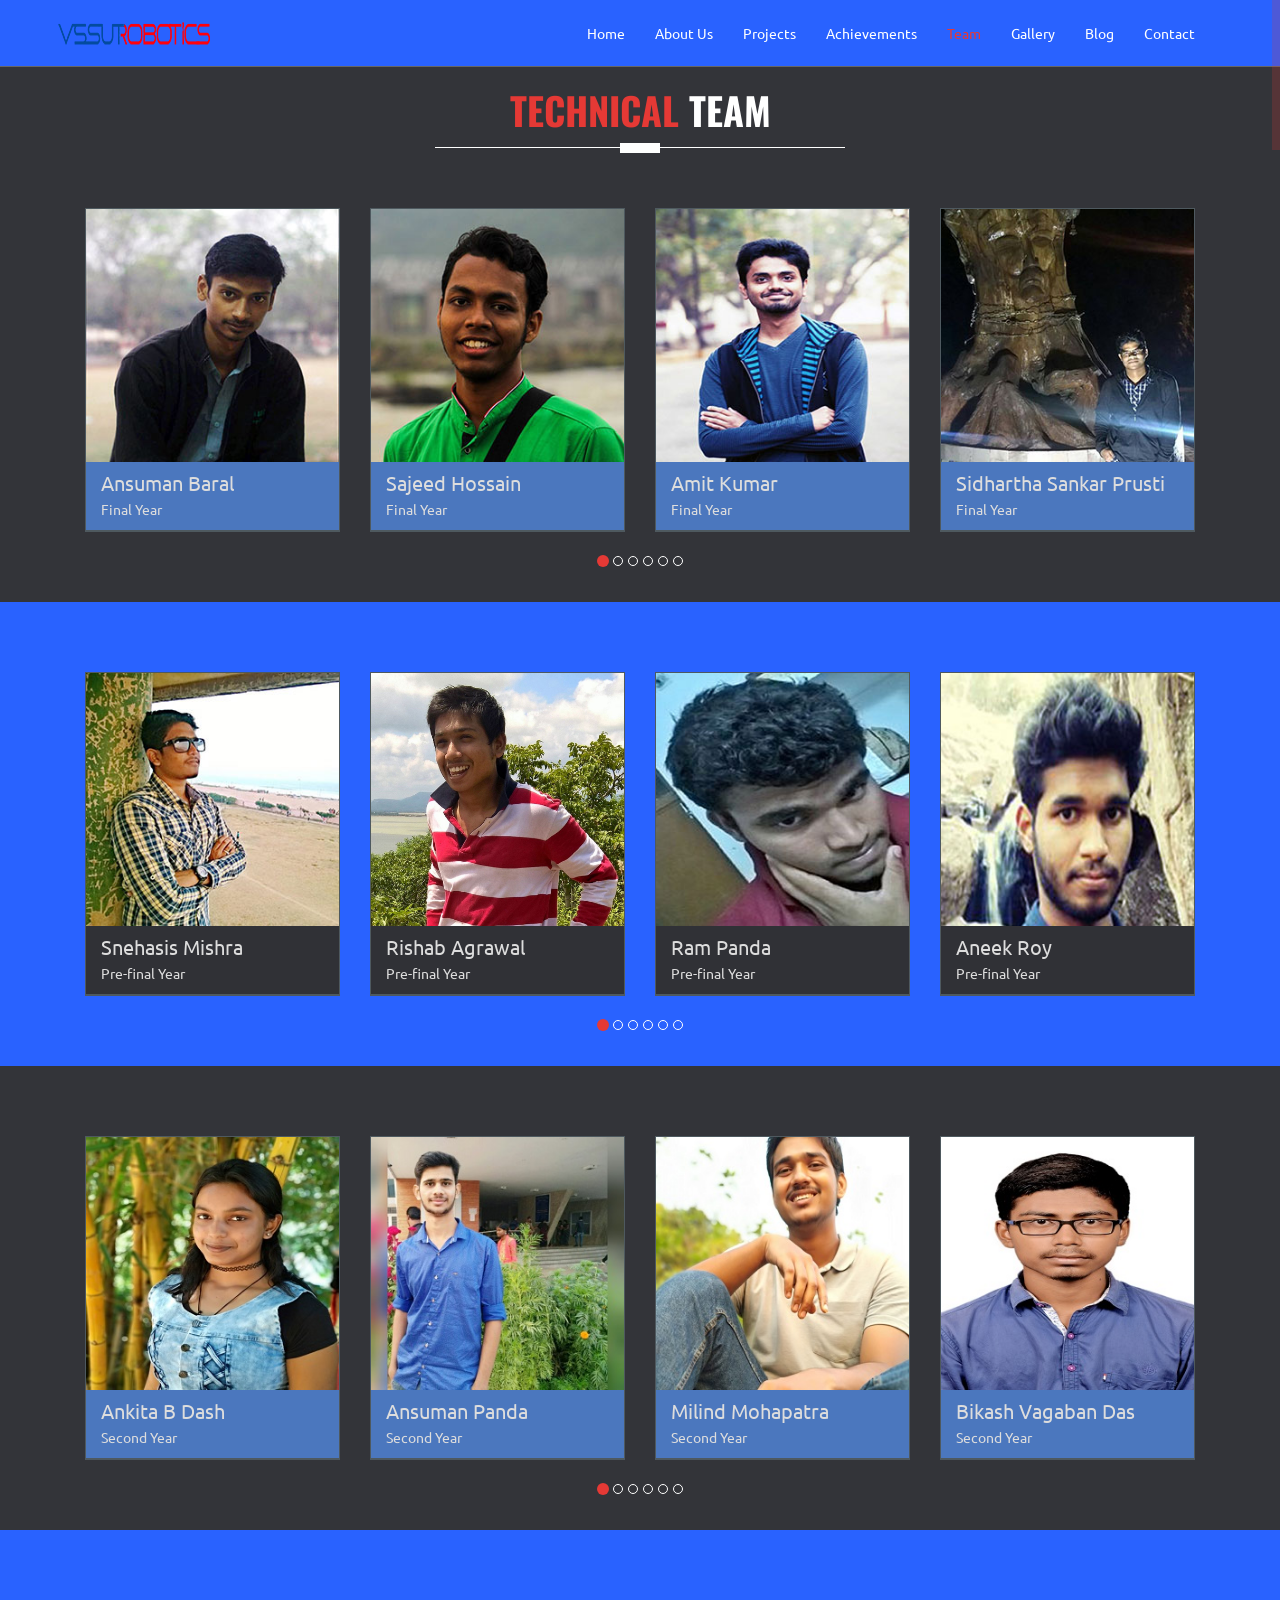
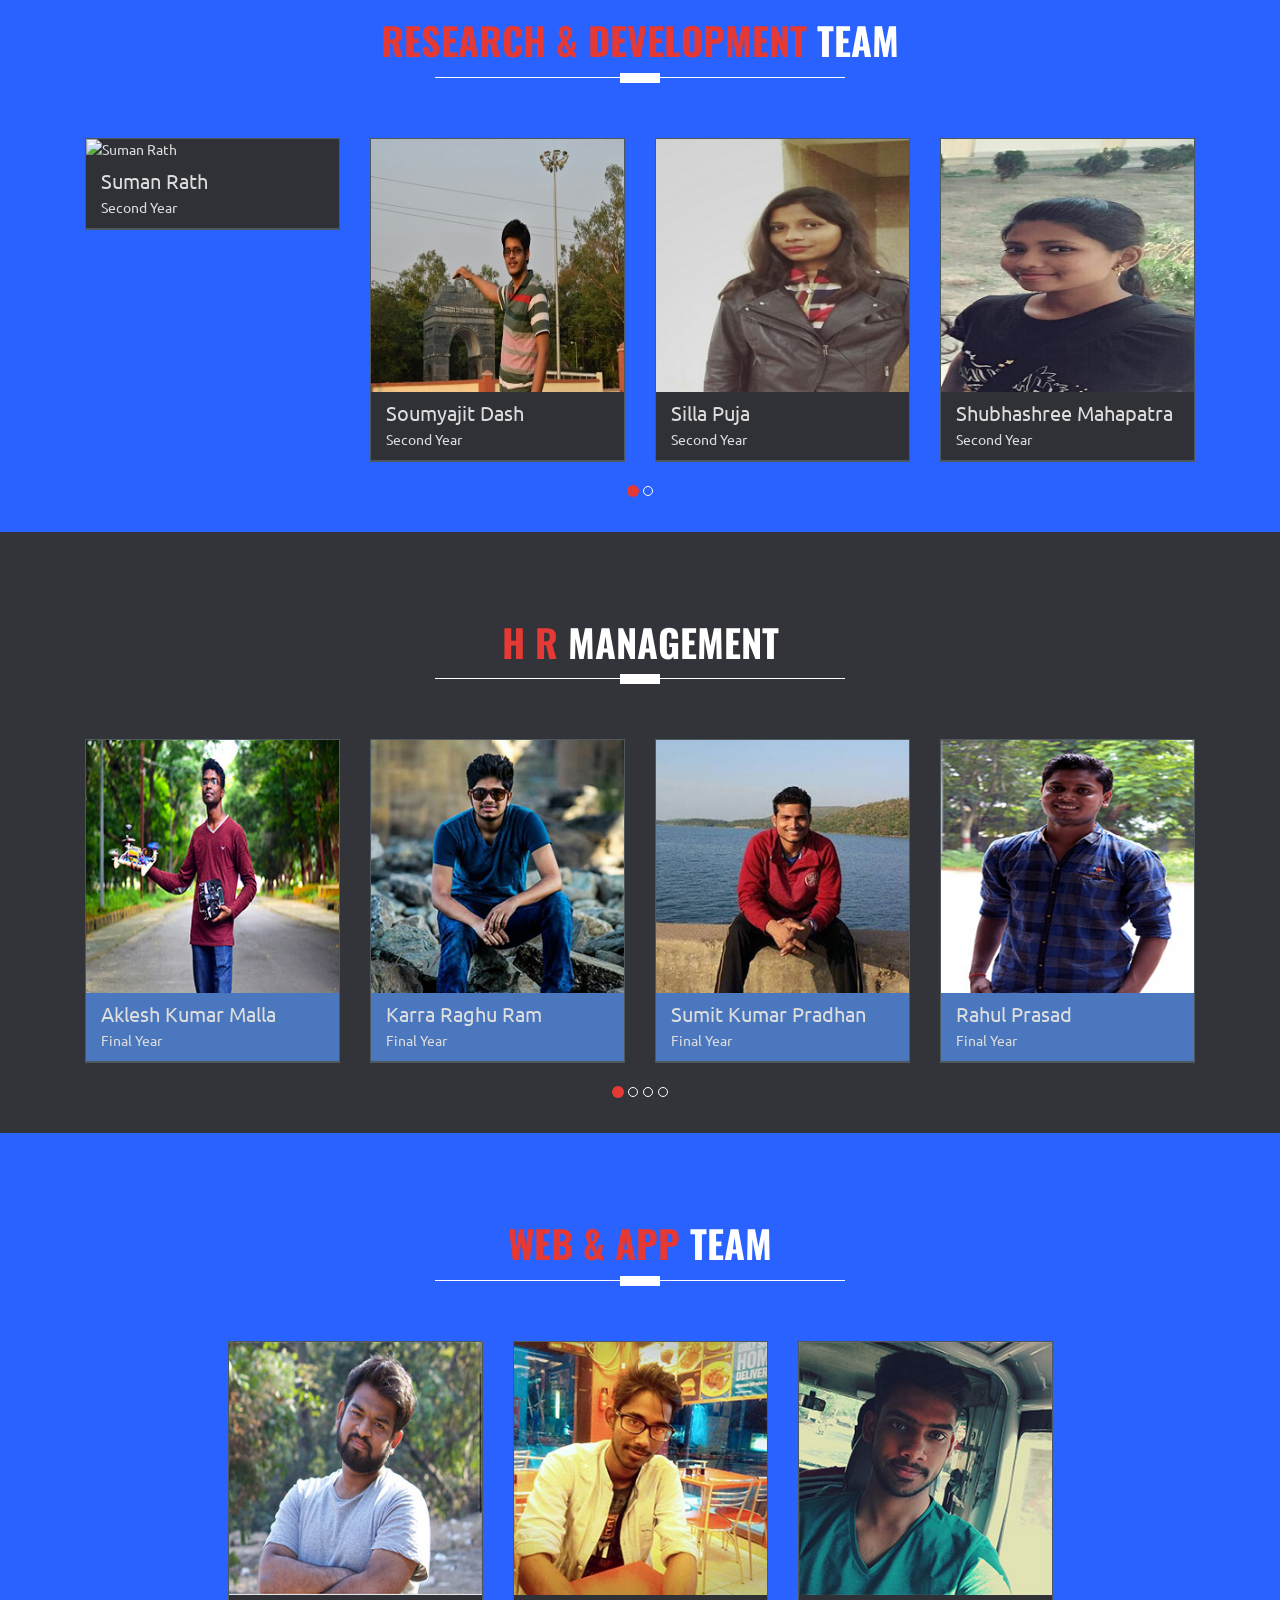
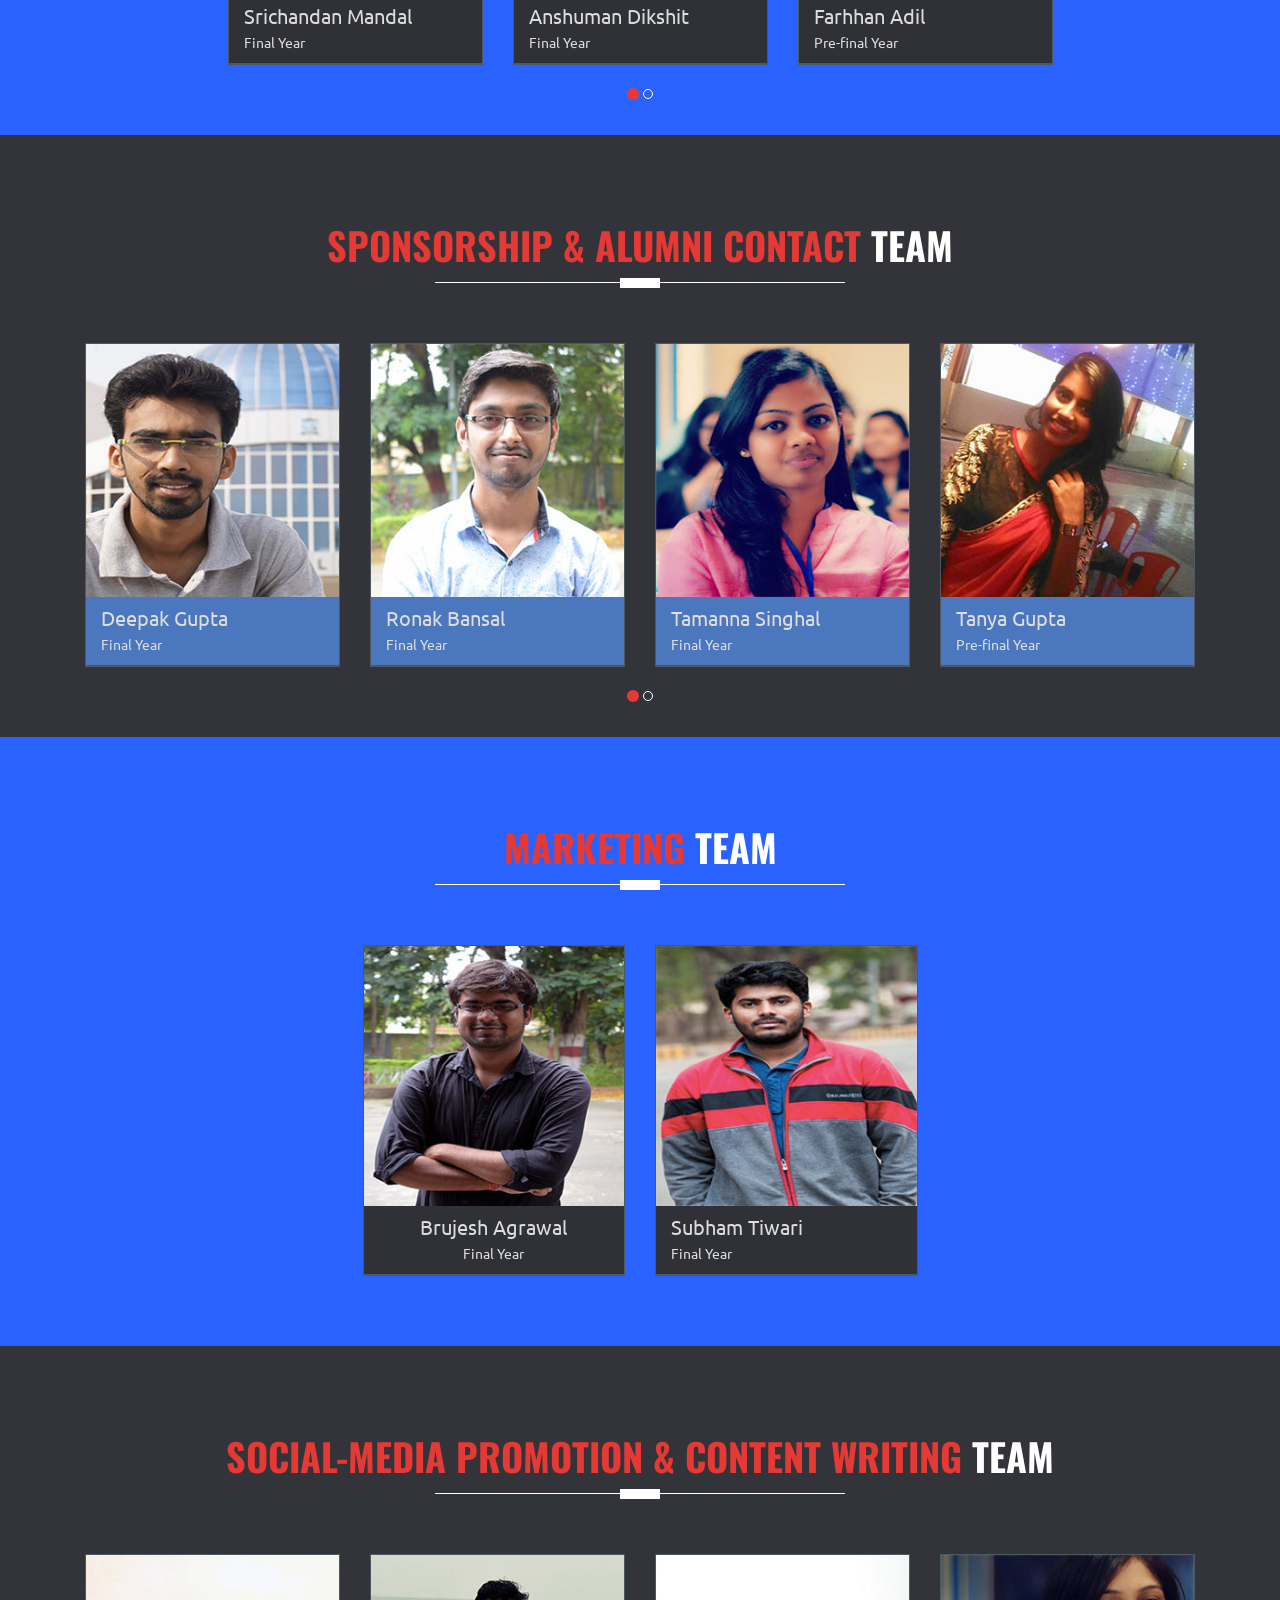
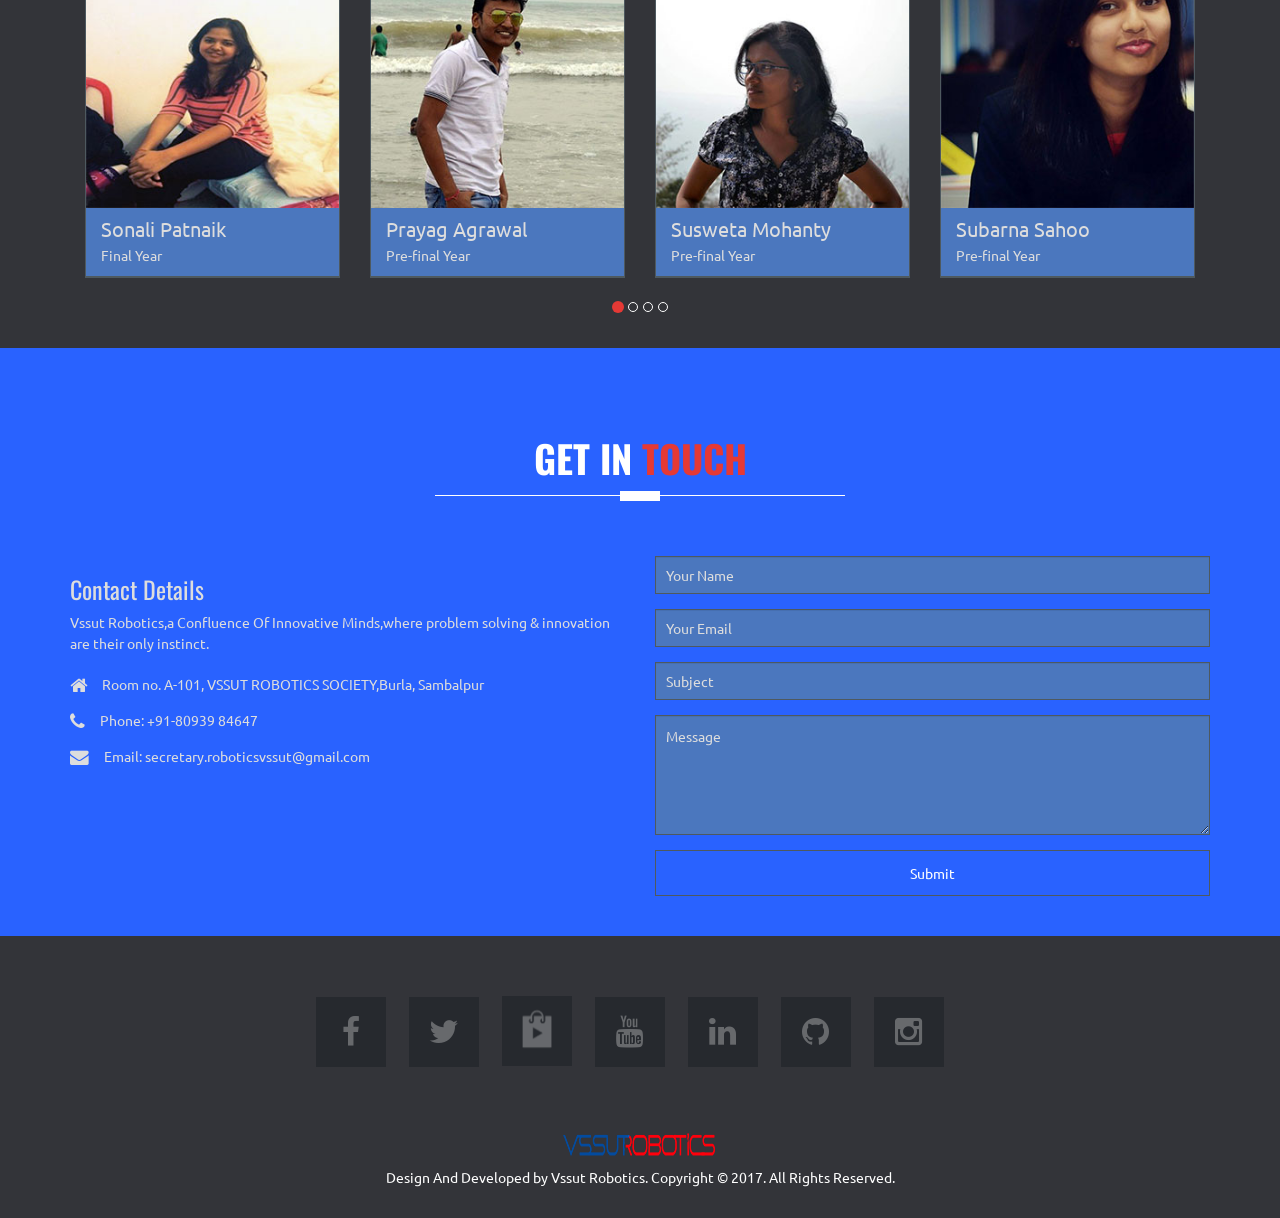
==== team.html @ d876b402 "Button Fixed, Projects->Visit Website" ====
<!DOCTYPE html>
<!--[if lt IE 7]>      <html class="no-js lt-ie9 lt-ie8 lt-ie7"> <![endif]-->
<!--[if IE 7]>         <html class="no-js lt-ie9 lt-ie8"> <![endif]-->
<!--[if IE 8]>         <html class="no-js lt-ie9"> <![endif]-->
<!--[if gt IE 8]><!--> <html class="no-js"> <!--<![endif]-->
    <head>
		<meta http-equiv="Content-Type" content="text/html; charset=UTF-8">
        <meta name="description" content="Vssut Robotics Website ">
        
        <meta name="author" content="Vssut Robotics">
		
        <title>Vssut Robotics | Where Imagination Meets Imagination</title>
		
		<!-- Mobile Specific Meta
		================================================== -->
        <meta name="viewport" content="width=device-width, initial-scale=1">
		
		<!-- Favicon -->
		<link rel="shortcut icon" type="image/x-icon" href="img/head1.png" />
		
		<!-- CSS
		================================================== -->
		<!-- Fontawesome Icon font -->
        <link rel="stylesheet" href="css/font-awesome.min.css">
		<!-- bootstrap.min css -->
        <link rel="stylesheet" href="css/bootstrap.min.css">
		<!-- Animate.css -->
        <link rel="stylesheet" href="css/animate.css">
		<!-- Owl Carousel -->
        <link rel="stylesheet" href="css/owl.carousel.css">
		<!-- Grid Component css -->
        <link rel="stylesheet" href="css/component.css">
		<!-- Slit Slider css -->
        <link rel="stylesheet" href="css/slit-slider.css">
		<!-- Main Stylesheet -->
        <link rel="stylesheet" href="css/main.css">
		<!-- Media Queries -->
        <link rel="stylesheet" href="css/media-queries.css">
         	<link href="css/flipping_gallery.css" rel="stylesheet" type="text/css">

		<!--
		Google Font
		=========================== -->                    
		
		<!-- Oswald / Title Font -->
		<link href='http://fonts.googleapis.com/css?family=Oswald:400,300' rel='stylesheet' type='text/css'>
		<!-- Ubuntu / Body Font -->
		<link href='http://fonts.googleapis.com/css?family=Ubuntu:400,300' rel='stylesheet' type='text/css'>
			<link href="https://icons8.com">	
		
		<!-- Modernizer Script for old Browsers -->		
        <script src="js/modernizr-2.6.2.min.js"></script>
        
	<script type="text/javascript" src="http://code.jquery.com/jquery-1.9.1.js"></script>
  <script type="text/javascript" src="js/jquery.flipping_gallery.js"></script>
  <script type="text/javascript" src="js/jquery.flipping_gallery.min.js"></script>



		<script>
		  (function(i,s,o,g,r,a,m){i['GoogleAnalyticsObject']=r;i[r]=i[r]||function(){
		  (i[r].q=i[r].q||[]).push(arguments)},i[r].l=1*new Date();a=s.createElement(o),
		  m=s.getElementsByTagName(o)[0];a.async=1;a.src=g;m.parentNode.insertBefore(a,m)
		  })(window,document,'script','//www.google-analytics.com/analytics.js','ga');
		
		  ga('create', 'UA-54152927-1', 'auto');
		  ga('send', 'pageview');
		
		</script>

		 <!-- Fixed Navigation
        ==================================== -->
        <header class="navbar navbar-inverse navbar-fixed-top" role="navigation">
            <div class="container">
                <div class="navbar-header">
                    <button type="button" class="navbar-toggle" data-toggle="collapse" data-target=".navbar-collapse">
                        <span class="sr-only">Toggle navigation</span>
                        <span class="icon-bar"></span>
                        <span class="icon-bar"></span>
                        <span class="icon-bar"></span>
                    </button>
                    <a class="navbar-brand" href="index.html">
						<h1 id="logo">
							<img src="img/robotics2.png" alt="Vssut Robotics" />
						</h1>
					</a>
                </div>

                <nav class="collapse navbar-collapse navbar-right" >
                    <ul id="nav" class="nav navbar-nav">
                        <li><a href="index.html">Home</a></li>
                        <li><a href="index.html#about">About Us</a></li>
                          <li><a href="index.html#showcase">Projects</a></li>
                            <li><a href="index.html#pricing">Achievements</a></li>
                        <li><a href="index.html#our-team">Team</a></li>
                       <li><a href="index.html#services">Gallery</a></li>
                        <li><a href="index.html#blog">Blog</a></li>
                        <li><a href="index.html#contact-us">Contact</a></li>
                    </ul>

                </nav><!-- /.navbar-collapse -->
            </div>
        </header>
        <!--
        End Fixed Navigation
        ==================================== -->

	
<!---:::::::::::::::::::::::::::::::::::::::::::::::::::::::::::::::::::::::::::::::::::::::::::::::::::::::::-->
			<section id="our-team" class="bg-one">
			<div class="container">
		<div class="row">
				
					<!-- section title -->
					<div class="title text-center wow fadeInUp" data-wow-duration="500ms">
						<h2><span class="color">Technical</span>  Team</h2>
						<div class="border"></div>
					</div>
					<!-- /section title -->
<div class="container">
  	<div id="myCarousel" class="carousel slide" data-ride="carousel">
    <!-- Indicators -->
    <ol class="carousel-indicators">
      <li data-target="#myCarousel" data-slide-to="0" class="active"></li>
      <li data-target="#myCarousel" data-slide-to="1"></li>
      <li data-target="#myCarousel" data-slide-to="2"></li>
      <li data-target="#myCarousel" data-slide-to="3"></li>
      <li data-target="#myCarousel" data-slide-to="4"></li>
       <li data-target="#myCarousel" data-slide-to="5"></li>
    </ol>
  

    <!-- Wrapper for slides -->
   		<div class="carousel-inner">

        		<div class="item active">
					<!-- team member -->
					<div class="col-md-3 col-sm-6 wow fadeInDown" data-wow-duration="500ms">
                       <article class="team-mate"  style="background-color: #4B77BE">
							<div class="member-photo">
								<!-- member photo -->
								<img class="img-responsive" src="img/team/t1.jpg" alt="Ansuman Baral">
								<!-- /member photo -->
								
								<!-- member social profile -->
								<div class="mask">
									<ul class="clearfix">
										<li><a href="https://www.facebook.com/ansuman.baral.12"><i class="fa fa-facebook"></i></a></li>
										<!--<li><a href="#"><i class="fa fa-twitter"></i></a></li>-->
										<li><a href="https://www.linkedin.com/in/ansuman-baral-38067b148/"><i class="fa fa-linkedin"></i></a></li>
										<!--<li><a href="#"><i class="fa fa-dribbble"></i></a></li>-->
									</ul>
								</div>
								<!-- /member social profile -->
							</div>
							
							<!-- member name & designation -->
							<div class="member-title">
								<h3>Ansuman Baral</h3>
								<span>Final Year</span>
							</div>
							<!-- /member name & designation -->
							
							<!-- about member -->
                          <!-- <div class="member-info">
                               <p>Lorem ipsum dolor sit amet consectetur adipisicing elit. Aspernatur necessitatibus ullam, culpa odio.</p>
                           </div>-->
						   <!-- /about member -->
						   
                       </article>
                    </div>
					<!-- end team member -->
					
					<!-- team member -->
					<div class="col-md-3 col-sm-6 wow fadeInDown" data-wow-duration="500ms" data-wow-delay="200ms">
                       <article class="team-mate"  style="background-color: #4B77BE">
							<div class="member-photo">
								<!-- member photo -->
								<img class="img-responsive" src="img/team/t2.jpg" alt="Sajeed Hossain">
								<!-- /member photo -->
								
								<!-- member social profile -->
								<div class="mask">
									<ul class="clearfix">
										<li><a href="https://www.facebook.com/sajeed.hossain.7"><i class="fa fa-facebook"></i></a></li>
										<!--<li><a href="#"><i class="fa fa-twitter"></i></a></li>-->
										<li><a href="https://www.linkedin.com/in/hossain78692/"><i class="fa fa-linkedin"></i></a></li>
										<!--<li><a href="#"><i class="fa fa-dribbble"></i></a></li>-->
									</ul>
								</div>
								<!-- /member social profile -->
							</div>
							
							<!-- member name & designation -->
							<div class="member-title">
								<h3>Sajeed Hossain</h3>
								<span>Final Year</span>
							</div>
							<!-- /member name & designation -->
							
							<!-- about member -->
                         <!--  <div class="member-info">
                               <p>Lorem ipsum dolor sit amet consectetur adipisicing elit. Aspernatur necessitatibus ullam, culpa odio.</p>
                           </div>-->
						   <!-- /about member -->
						</article>
                    </div>
					<!-- end team member -->
					
					<!-- team member -->
					<div class="col-md-3 col-sm-6 wow fadeInDown" data-wow-duration="500ms" data-wow-delay="400ms">
                       <article class="team-mate"  style="background-color: #4B77BE">
							<div class="member-photo">
								<!-- member photo -->
								<img class="img-responsive" src="img/team/t3.jpg" alt="Amit Kumar">
								<!-- /member photo -->
								
								<!-- member social profile -->
								<div class="mask">
									<ul class="clearfix">
										<li><a href="https://www.facebook.com/Amitkumar7823"><i class="fa fa-facebook"></i></a></li>
										<!--<li><a href="#"><i class="fa fa-twitter"></i></a></li>
										<li><a href="#"><i class="fa fa-linkedin"></i></a></li>
										<li><a href="#"><i class="fa fa-dribbble"></i></a></li>-->
									</ul>
								</div>
								<!-- /member social profile -->
							</div>
							
							<!-- member name & designation -->
							<div class="member-title">
								<h3>Amit Kumar</h3>
								<span>Final Year</span>
							</div>
							<!-- /member name & designation -->
							
							<!-- about member -->
                           <!--<div class="member-info">
                               <p>Lorem ipsum dolor sit amet consectetur adipisicing elit. Aspernatur necessitatibus ullam, culpa odio.</p>
                           </div>-->
						   <!-- /about member -->
                       </article>
                    </div>
					<!-- end team member -->
					
					<!-- team member -->
					<div class="col-md-3 col-sm-6 wow fadeInDown" data-wow-duration="500ms" data-wow-delay="600ms">
                       <article class="team-mate kill-margin-bottom"  style="background-color: #4B77BE">
							<div class="member-photo">
								<!-- member photo -->
								<img class="img-responsive" src="img/team/t4.jpg" alt="Sidhartha Sankar Prusti">
								<!-- /member photo -->
								
								<!-- member social profile -->
								<div class="mask">
									<ul class="clearfix">
										<!--<li><a href="#"><i class="fa fa-facebook"></i></a></li>
										<li><a href="#"><i class="fa fa-twitter"></i></a></li>
										<li><a href="#"><i class="fa fa-linkedin"></i></a></li>
										<li><a href="#"><i class="fa fa-dribbble"></i></a></li>-->
									</ul>
								</div>
								<!-- /member social profile -->
							</div>
							
							<!-- member name & designation -->
							<div class="member-title">
								<h3>Sidhartha Sankar Prusti</h3>
								<span>Final Year</span>
							</div>
							<!-- /member name & designation -->
							
							<!-- about member -->
                           <!--<div class="member-info">
                               <p>Lorem ipsum dolor sit amet consectetur adipisicing elit. Aspernatur necessitatibus ullam, culpa odio.</p>
                           </div>-->
                       </article>
                    </div>
					<!-- end team member -->
							
				   </div>			
			   
			    <div class="item">
			    	<!-- team member -->
					<div class="col-md-3 col-sm-6 wow fadeInDown" data-wow-duration="500ms">
                       <article class="team-mate"  style="background-color: #4B77BE">
							<div class="member-photo">
								<!-- member photo -->
								<img class="img-responsive" src="img/team/t5.jpg" alt="Jyoti Jain">
								<!-- /member photo -->
								
								<!-- member social profile -->
								<div class="mask">
									<ul class="clearfix">
										<li><a href="https://www.facebook.com/jyoti.jain.5836711"><i class="fa fa-facebook"></i></a></li>
										<!--<li><a href="#"><i class="fa fa-twitter"></i></a></li>-->
										<li><a href="https://www.linkedin.com/in/jyoti-jain-b26670128/"><i class="fa fa-linkedin"></i></a></li>
										<!--<li><a href="#"><i class="fa fa-dribbble"></i></a></li>-->
									</ul>
								</div>
								<!-- /member social profile -->
							</div>
							
							<!-- member name & designation -->
							<div class="member-title">
								<h3>Jyoti Jain</h3>
								<span>Final Year</span>
							</div>
							<!-- /member name & designation -->
							
							<!-- about member -->
                          <!-- <div class="member-info">
                               <p>Lorem ipsum dolor sit amet consectetur adipisicing elit. Aspernatur necessitatibus ullam, culpa odio.</p>
                           </div>-->
						   <!-- /about member -->
						   
                       </article>
                    </div>
					<!-- end team member -->
					
					<!-- team member -->
					<div class="col-md-3 col-sm-6 wow fadeInDown" data-wow-duration="500ms" data-wow-delay="200ms">
                       <article class="team-mate"  style="background-color: #4B77BE">
							<div class="member-photo">
								<!-- member photo -->
								<img class="img-responsive" src="img/team/t6.jpg" alt="Saswati Panda">
								<!-- /member photo -->
								
								<!-- member social profile -->
								<div class="mask">
									<ul class="clearfix">
										<li><a href="https://www.facebook.com/saswati.panda.376"><i class="fa fa-facebook"></i></a></li>
										<!--<li><a href="#"><i class="fa fa-twitter"></i></a></li>-->
										<li><a href="https://www.linkedin.com/in/saswati272/"><i class="fa fa-linkedin"></i></a></li>
										<!--<li><a href="#"><i class="fa fa-dribbble"></i></a></li>-->
									</ul>
								</div>
								<!-- /member social profile -->
							</div>
							
							<!-- member name & designation -->
							<div class="member-title">
								<h3>Saswati Panda</h3>
								<span>Final Year</span>
							</div>
							<!-- /member name & designation -->
							
							<!-- about member -->
                         <!--  <div class="member-info">
                               <p>Lorem ipsum dolor sit amet consectetur adipisicing elit. Aspernatur necessitatibus ullam, culpa odio.</p>
                           </div>-->
						   <!-- /about member -->
						</article>
                    </div>
					<!-- end team member -->
					
					<!-- team member -->
					<div class="col-md-3 col-sm-6 wow fadeInDown" data-wow-duration="500ms" data-wow-delay="400ms">
                       <article class="team-mate"  style="background-color: #4B77BE">
							<div class="member-photo">
								<!-- member photo -->
								<img class="img-responsive" src="img/team/t7.jpg" alt="Shweta Nayak">
								<!-- /member photo -->
								
								<!-- member social profile -->
								<div class="mask">
									<ul class="clearfix">
										<li><a href="https://www.facebook.com/shweta.nayak.50"><i class="fa fa-facebook"></i></a></li>
										<!--<li><a href="#"><i class="fa fa-twitter"></i></a></li>-->
										<li><a href="https://www.linkedin.com/in/shweta-nayak-96795510a/"><i class="fa fa-linkedin"></i></a></li>
										<!--<li><a href="#"><i class="fa fa-dribbble"></i></a></li>-->
									</ul>
								</div>
								<!-- /member social profile -->
							</div>
							
							<!-- member name & designation -->
							<div class="member-title">
								<h3>Shweta Nayak</h3>
								<span>Final Year</span>
							</div>
							<!-- /member name & designation -->
							
							<!-- about member -->
                           <!--<div class="member-info">
                               <p>Lorem ipsum dolor sit amet consectetur adipisicing elit. Aspernatur necessitatibus ullam, culpa odio.</p>
                           </div>-->
						   <!-- /about member -->
                       </article>
                    </div>
					<!-- end team member -->
					
					<!-- team member -->
					<div class="col-md-3 col-sm-6 wow fadeInDown" data-wow-duration="500ms" data-wow-delay="600ms">
                       <article class="team-mate kill-margin-bottom"  style="background-color: #4B77BE">
							<div class="member-photo">
								<!-- member photo -->
								<img class="img-responsive" src="img/team/t8.jpg" alt="Mamali Mishra">
								<!-- /member photo -->
								
								<!-- member social profile -->
								<div class="mask">
									<ul class="clearfix">
										<li><a href="https://www.facebook.com/mamali.mishra.39"><i class="fa fa-facebook"></i></a></li>
										<!--<li><a href="#"><i class="fa fa-twitter"></i></a></li>-->
										<li><a href="https://www.linkedin.com/in/mamali-mishra-673533106/"><i class="fa fa-linkedin"></i></a></li>
										<!--<li><a href="#"><i class="fa fa-dribbble"></i></a></li>-->
									</ul>
								</div>
								<!-- /member social profile -->
							</div>
							
							<!-- member name & designation -->
							<div class="member-title">
								<h3>Mamali Mishra</h3>
								<span>Final Year</span>
							</div>
							<!-- /member name & designation -->
							
							<!-- about member -->
                           <!--<div class="member-info">
                               <p>Lorem ipsum dolor sit amet consectetur adipisicing elit. Aspernatur necessitatibus ullam, culpa odio.</p>
                           </div>-->
                       </article>
                    </div>
					<!-- end team member -->
							
				   </div>			
			
			      <div class="item">
			      	<!-- team member -->
					<div class="col-md-3 col-sm-6 wow fadeInDown" data-wow-duration="500ms">
                       <article class="team-mate"  style="background-color: #4B77BE">
							<div class="member-photo">
								<!-- member photo -->
								<img class="img-responsive" src="img/team/t24.jpg" alt="Srichandan Mandal">
								<!-- /member photo -->
								
								<!-- member social profile -->
								<div class="mask">
									<ul class="clearfix">
										<li><a href="https://www.facebook.com/chandan.mandal.963"><i class="fa fa-facebook"></i></a></li>
										<!--<li><a href="#"><i class="fa fa-twitter"></i></a></li>
										<li><a href="#"><i class="fa fa-linkedin"></i></a></li>
										<li><a href="#"><i class="fa fa-dribbble"></i></a></li>-->
									</ul>
								</div>
								<!-- /member social profile -->
							</div>
							
							<!-- member name & designation -->
							<div class="member-title">
								<h3>Srichandan Mandal</h3>
								<span>Final Year</span>
							</div>
							<!-- /member name & designation -->
							
							<!-- about member -->
                          <!-- <div class="member-info">
                               <p>Lorem ipsum dolor sit amet consectetur adipisicing elit. Aspernatur necessitatibus ullam, culpa odio.</p>
                           </div>-->
						   <!-- /about member -->
						   
                       </article>
                    </div>
					<!-- end team member -->
					
					<!-- team member -->
					<div class="col-md-3 col-sm-6 wow fadeInDown" data-wow-duration="500ms" data-wow-delay="200ms">
                       <article class="team-mate"  style="background-color: #4B77BE">
							<div class="member-photo">
								<!-- member photo -->
								<img class="img-responsive" src="img/team/t10.jpg" alt="Sonali Patnaik">
								<!-- /member photo -->
								
								<!-- member social profile -->
								<div class="mask">
									<ul class="clearfix">
										<li><a href="https://www.facebook.com/profile.php?id=100010157173431"><i class="fa fa-facebook"></i></a></li>
										<!--<li><a href="#"><i class="fa fa-twitter"></i></a></li>-->
										<li><a href="https://www.linkedin.com/in/sonalipatnaik1996/"><i class="fa fa-linkedin"></i></a></li>
										<!--<li><a href="#"><i class="fa fa-dribbble"></i></a></li>-->
									</ul>
								</div>
								<!-- /member social profile -->
							</div>
							
							<!-- member name & designation -->
							<div class="member-title">
								<h3>Sonali Patnaik</h3>
								<span>Final Year</span>
							</div>
							<!-- /member name & designation -->
							
							<!-- about member -->
                         <!--  <div class="member-info">
                               <p>Lorem ipsum dolor sit amet consectetur adipisicing elit. Aspernatur necessitatibus ullam, culpa odio.</p>
                           </div>-->
						   <!-- /about member -->
						</article>
                    </div>
					<!-- end team member -->
					
					<!-- team member -->
					<div class="col-md-3 col-sm-6 wow fadeInDown" data-wow-duration="500ms" data-wow-delay="400ms">
                       <article class="team-mate"  style="background-color: #4B77BE">
							<div class="member-photo">
								<!-- member photo -->
								<img class="img-responsive" src="img/team/t11.jpg" alt="Anshuman Dikshit">
								<!-- /member photo -->
								
								<!-- member social profile -->
								<div class="mask">
									<ul class="clearfix">
										<li><a href="https://www.facebook.com/anshuman.dikshit.31"><i class="fa fa-facebook"></i></a></li>
										<!--<li><a href="#"><i class="fa fa-twitter"></i></a></li>-->
										<li><a href="https://www.linkedin.com/in/anshumandikshit/"><i class="fa fa-linkedin"></i></a></li>
										<!--<li><a href=""><i class="fa fa-dribbble"></i></a></li>-->
									</ul>
								</div>
								<!-- /member social profile -->
							</div>
							
							<!-- member name & designation -->
							<div class="member-title">
								<h3>Anshuman Dikshit</h3>
								<span>Final Year</span>
							</div>
							<!-- /member name & designation -->
							
							<!-- about member -->
                           <!--<div class="member-info">
                               <p>Lorem ipsum dolor sit amet consectetur adipisicing elit. Aspernatur necessitatibus ullam, culpa odio.</p>
                           </div>-->
						   <!-- /about member -->
                       </article>
                    </div>
					<!-- end team member -->
					
					<!-- team member -->
					<div class="col-md-3 col-sm-6 wow fadeInDown" data-wow-duration="500ms" data-wow-delay="600ms">
                       <article class="team-mate kill-margin-bottom"  style="background-color: #4B77BE">
							<div class="member-photo">
								<!-- member photo -->
								<img class="img-responsive" src="img/team/t12.jpg" alt="Aklesh Kumar Malla">
								<!-- /member photo -->
								
								<!-- member social profile -->
								<div class="mask">
									<ul class="clearfix">
										<li><a href="https://www.facebook.com/akleshmalla"><i class="fa fa-facebook"></i></a></li>
										<!--<li><a href="#"><i class="fa fa-twitter"></i></a></li>-->
										<li><a href="https://www.linkedin.com/in/aklesh-kumar/"><i class="fa fa-linkedin"></i></a></li>
										<!--<li><a href="#"><i class="fa fa-dribbble"></i></a></li>-->
									</ul>
								</div>
								<!-- /member social profile -->
							</div>
							
							<!-- member name & designation -->
							<div class="member-title">
								<h3>Aklesh Kumar Malla</h3>
								<span>Final Year</span>
							</div>
							<!-- /member name & designation -->
							
							<!-- about member -->
                           <!--<div class="member-info">
                               <p>Lorem ipsum dolor sit amet consectetur adipisicing elit. Aspernatur necessitatibus ullam, culpa odio.</p>
                           </div>-->
                       </article>
                    </div>
					<!-- end team member -->
							
				   </div>			
			  		
			    <div class="item">
			    	<!-- team member -->
					<div class="col-md-3 col-sm-6 wow fadeInDown" data-wow-duration="500ms">
                       <article class="team-mate"  style="background-color: #4B77BE">
							<div class="member-photo">
								<!-- member photo -->
								<img class="img-responsive" src="img/team/t13.jpg" alt="Karra Raghu Ram">
								<!-- /member photo -->
								
								<!-- member social profile -->
								<div class="mask">
									<ul class="clearfix">
										<li><a href="https://www.facebook.com/raghuram.karra"><i class="fa fa-facebook"></i></a></li>
										<!--<li><a href="#"><i class="fa fa-twitter"></i></a></li>-->
										<li><a href="https://www.linkedin.com/in/tejaram15/"><i class="fa fa-linkedin"></i></a></li>
										<!--<li><a href="#"><i class="fa fa-dribbble"></i></a></li>-->
									</ul>
								</div>
								<!-- /member social profile -->
							</div>
							
							<!-- member name & designation -->
							<div class="member-title">
								<h3>Karra Raghu Ram</h3>
								<span>Final Year</span>
							</div>
							<!-- /member name & designation -->
							
							<!-- about member -->
                          <!-- <div class="member-info">
                               <p>Lorem ipsum dolor sit amet consectetur adipisicing elit. Aspernatur necessitatibus ullam, culpa odio.</p>
                           </div>-->
						   <!-- /about member -->
						   
                       </article>
                    </div>
					<!-- end team member -->
					
					<!-- team member -->
					<div class="col-md-3 col-sm-6 wow fadeInDown" data-wow-duration="500ms" data-wow-delay="200ms">
                       <article class="team-mate"  style="background-color: #4B77BE">
							<div class="member-photo">
								<!-- member photo -->
								<img class="img-responsive" src="img/team/t14.jpg" alt="Sumit Kumar Pradhan">
								<!-- /member photo -->
								
								<!-- member social profile -->
								<div class="mask">
									<ul class="clearfix">
										<li><a href="https://www.facebook.com/sumit.cooldude00"><i class="fa fa-facebook"></i></a></li>
										<!--<li><a href="#"><i class="fa fa-twitter"></i></a></li>
										<li><a href="#"><i class="fa fa-linkedin"></i></a></li>
										<li><a href="#"><i class="fa fa-dribbble"></i></a></li>-->
									</ul>
								</div>
								<!-- /member social profile -->
							</div>
							
							<!-- member name & designation -->
							<div class="member-title">
								<h3>Sumit Kumar Pradhan</h3>
								<span>Final Year</span>
							</div>
							<!-- /member name & designation -->
							
							<!-- about member -->
                         <!--  <div class="member-info">
                               <p>Lorem ipsum dolor sit amet consectetur adipisicing elit. Aspernatur necessitatibus ullam, culpa odio.</p>
                           </div>-->
						   <!-- /about member -->
						</article>
                    </div>
					<!-- end team member -->
					
					<!-- team member -->
					<div class="col-md-3 col-sm-6 wow fadeInDown" data-wow-duration="500ms" data-wow-delay="400ms">
                       <article class="team-mate"  style="background-color: #4B77BE">
							<div class="member-photo">
								<!-- member photo -->
								<img class="img-responsive" src="img/team/t15.jpg" alt="Rahul Prasad">
								<!-- /member photo -->
								
								<!-- member social profile -->
								<div class="mask">
									<ul class="clearfix">
										<li><a href="https://www.facebook.com/profile.php?id=100005903253589"><i class="fa fa-facebook"></i></a></li>
										<!--<li><a href="#"><i class="fa fa-twitter"></i></a></li>-->
										<li><a href="https://www.linkedin.com/in/rahulp07/"><i class="fa fa-linkedin"></i></a></li>
										<!--<li><a href="#"><i class="fa fa-dribbble"></i></a></li>-->
									</ul>
								</div>
								<!-- /member social profile -->
							</div>
							
							<!-- member name & designation -->
							<div class="member-title">
								<h3>Rahul Prasad</h3>
								<span>Final Year</span>
							</div>
							<!-- /member name & designation -->
							
							<!-- about member -->
                           <!--<div class="member-info">
                               <p>Lorem ipsum dolor sit amet consectetur adipisicing elit. Aspernatur necessitatibus ullam, culpa odio.</p>
                           </div>-->
						   <!-- /about member -->
                       </article>
                    </div>
					<!-- end team member -->
					
					<!-- team member -->
					<div class="col-md-3 col-sm-6 wow fadeInDown" data-wow-duration="500ms" data-wow-delay="600ms">
                       <article class="team-mate kill-margin-bottom"  style="background-color: #4B77BE">
							<div class="member-photo">
								<!-- member photo -->
								<img class="img-responsive" src="img/team/t16.jpg" alt="Shubham Tiwari">
								<!-- /member photo -->
								
								<!-- member social profile -->
								<div class="mask">
									<ul class="clearfix">
										<li><a href="https://www.facebook.com/shubhamthecrazyboy"><i class="fa fa-facebook"></i></a></li>
										<!--<li><a href="#"><i class="fa fa-twitter"></i></a></li>-->
										<li><a href="https://www.linkedin.com/in/shubham-tiwari-339688128/"><i class="fa fa-linkedin"></i></a></li>
										<!--<li><a href="#"><i class="fa fa-dribbble"></i></a></li>-->
									</ul>
								</div>
								<!-- /member social profile -->
							</div>
							
							<!-- member name & designation -->
							<div class="member-title">
								<h3>Shubham Tiwari</h3>
								<span>Final Year</span>
							</div>
							<!-- /member name & designation -->
							
							<!-- about member -->
                           <!--<div class="member-info">
                               <p>Lorem ipsum dolor sit amet consectetur adipisicing elit. Aspernatur necessitatibus ullam, culpa odio.</p>
                           </div>-->
                       </article>
                    </div>
					<!-- end team member -->
							
							
			    </div>	
			      <div class="item">
			      	<!-- team member -->
					<div class="col-md-3 col-sm-6 wow fadeInDown" data-wow-duration="500ms">
                       <article class="team-mate"  style="background-color: #4B77BE">
							<div class="member-photo">
								<!-- member photo -->
								<img class="img-responsive" src="img/team/t23.jpg" alt="Ronak Bansal">
								<!-- /member photo -->
								
								<!-- member social profile -->
								<div class="mask">
									<ul class="clearfix">
										<li><a href="https://www.facebook.com/ronak.bansal.184"><i class="fa fa-facebook"></i></a></li>
										<!--<li><a href="#"><i class="fa fa-twitter"></i></a></li>-->
										<li><a href="https://www.linkedin.com/in/ronakbansal738/"><i class="fa fa-linkedin"></i></a></li>
										<!--<li><a href="#"><i class="fa fa-dribbble"></i></a></li>-->
									</ul>
								</div>
								<!-- /member social profile -->
							</div>
							
							<!-- member name & designation -->
							<div class="member-title">
								<h3>Ronak Bansal</h3>
								<span>Final Year</span>
							</div>
							<!-- /member name & designation -->
							
							<!-- about member -->
                          <!-- <div class="member-info">
                               <p>Lorem ipsum dolor sit amet consectetur adipisicing elit. Aspernatur necessitatibus ullam, culpa odio.</p>
                           </div>-->
						   <!-- /about member -->
						   
                       </article>
                    </div>
					<!-- end team member -->
					
					<!-- team member -->
					<div class="col-md-3 col-sm-6 wow fadeInDown" data-wow-duration="500ms" data-wow-delay="200ms">
                       <article class="team-mate"  style="background-color: #4B77BE">
							<div class="member-photo">
								<!-- member photo -->
								<img class="img-responsive" src="img/team/t17.jpg" alt="Brujesh Agrawal">
								<!-- /member photo -->
								
								<!-- member social profile -->
								<div class="mask">
									<ul class="clearfix">
										<li><a href="https://www.facebook.com/brujesh.agrawal.5"><i class="fa fa-facebook"></i></a></li>
										<!--<li><a href="#"><i class="fa fa-twitter"></i></a></li>-->
										<li><a href="https://www.linkedin.com/in/brujesh-agrawal-9a3b7110a/"><i class="fa fa-linkedin"></i></a></li>
										<!--<li><a href="#"><i class="fa fa-dribbble"></i></a></li>-->
									</ul>
								</div>
								<!-- /member social profile -->
							</div>
							
							<!-- member name & designation -->
							<div class="member-title">
								<h3>Brujesh Agrawal</h3>
								<span>Final Year</span>
							</div>
							<!-- /member name & designation -->
							
							<!-- about member -->
                         <!--  <div class="member-info">
                               <p>Lorem ipsum dolor sit amet consectetur adipisicing elit. Aspernatur necessitatibus ullam, culpa odio.</p>
                           </div>-->
						   <!-- /about member -->
						</article>
                    </div>
					<!-- end team member -->
					
					<!-- team member -->
					<div class="col-md-3 col-sm-6 wow fadeInDown" data-wow-duration="500ms" data-wow-delay="400ms">
                       <article class="team-mate"  style="background-color: #4B77BE">
							<div class="member-photo">
								<!-- member photo -->
								<img class="img-responsive" src="img/team/t18.jpg" alt="Deepak Gupta">
								<!-- /member photo -->
								
								<!-- member social profile -->
								<div class="mask">
									<ul class="clearfix">
										<li><a href="https://www.facebook.com/dkgurluv121"><i class="fa fa-facebook"></i></a></li>
										<!--<li><a href="#"><i class="fa fa-twitter"></i></a></li>-->
										<li><a href="https://www.linkedin.com/in/dkg2709/"><i class="fa fa-linkedin"></i></a></li>
										<!--<li><a href="#"><i class="fa fa-dribbble"></i></a></li>-->
									</ul>
								</div>
								<!-- /member social profile -->
							</div>
							
							<!-- member name & designation -->
							<div class="member-title">
								<h3>Deepak Gupta</h3>
								<span>Final Year</span>
							</div>
							<!-- /member name & designation -->
							
							<!-- about member -->
                           <!--<div class="member-info">
                               <p>Lorem ipsum dolor sit amet consectetur adipisicing elit. Aspernatur necessitatibus ullam, culpa odio.</p>
                           </div>-->
						   <!-- /about member -->
                       </article>
                    </div>
					<!-- end team member -->
					
					<!-- team member -->
					<div class="col-md-3 col-sm-6 wow fadeInDown" data-wow-duration="500ms" data-wow-delay="600ms">
                       <article class="team-mate kill-margin-bottom"  style="background-color: #4B77BE">
							<div class="member-photo">
								<!-- member photo -->
								<img class="img-responsive" src="img/team/t9.jpg" alt="Tamanna Singhal">
								<!-- /member photo -->
								
								<!-- member social profile -->
								<div class="mask">
									<ul class="clearfix">
										<li><a href="https://www.facebook.com/tamanna.singhal.121"><i class="fa fa-facebook"></i></a></li>
										<!--<li><a href="#"><i class="fa fa-twitter"></i></a></li>-->
										<li><a href="https://www.linkedin.com/in/tamannasinghal8093/"><i class="fa fa-linkedin"></i></a></li>
										<!--<li><a href="#"><i class="fa fa-dribbble"></i></a></li>-->
									</ul>
								</div>
								<!-- /member social profile -->
							</div>
							
							<!-- member name & designation -->
							<div class="member-title">
								<h3>Tamanna Singhal</h3>
								<span>Final Year</span>
							</div>
							<!-- /member name & designation -->
							
							<!-- about member -->
                           <!--<div class="member-info">
                               <p>Lorem ipsum dolor sit amet consectetur adipisicing elit. Aspernatur necessitatibus ullam, culpa odio.</p>
                           </div>-->
                       </article>
                    </div>
					<!-- end team member -->
							
				   </div>			
			  
			    <div class="item">
			    	<!-- team member -->
					<div class="col-md-3 col-sm-6 wow fadeInDown" data-wow-duration="500ms">
                       <article class="team-mate"  style="background-color: #4B77BE">
							<div class="member-photo">
								<!-- member photo -->
								<img class="img-responsive" src="img/team/t19.jpg" alt="Satyam Behera">
								<!-- /member photo -->
								
								<!-- member social profile -->
								<div class="mask">
									<ul class="clearfix">
										<li><a href="https://www.facebook.com/satyam.behera.777"><i class="fa fa-facebook"></i></a></li>
										<!--<li><a href="#"><i class="fa fa-twitter"></i></a></li>-->
										<li><a href="https://www.linkedin.com/in/satyam-behera-336688128/"><i class="fa fa-linkedin"></i></a></li>
										<!--<li><a href="#"><i class="fa fa-dribbble"></i></a></li>-->
									</ul>
								</div>
								<!-- /member social profile -->
							</div>
							
							<!-- member name & designation -->
							<div class="member-title">
								<h3>Satyam Behera</h3>
								<span>Final Year</span>
							</div>
							<!-- /member name & designation -->
							
							<!-- about member -->
                          <!-- <div class="member-info">
                               <p>Lorem ipsum dolor sit amet consectetur adipisicing elit. Aspernatur necessitatibus ullam, culpa odio.</p>
                           </div>-->
						   <!-- /about member -->
						   
                       </article>
                    </div>
					<!-- end team member -->
					
				
				
							
				   </div>			
			    
					<!-- end team member -->
					
				</div>  	<!-- End row -->
				<style>  
											.carousel-indicators
												{
													margin-top: -100px;
													margin-bottom: -60px;
							}
							</style>
			</div>
		</section>
 
  <!---:::::::::::::::::::::::::::::::::::::::::::::::::::::::::::::::::::::::::::::::::::::::::::::::::::::::::-->          		
                <section id="our-team" class="bg-one" style="background-color: transparent;">
                    <div class="container">
                        <div class="row">
                           
				
					<!-- section title -->
					<!--<div class="title text-center wow fadeInUp" data-wow-duration="500ms">
						<h2><span class="color">Technical</span>  Team</h2>
						<div class="border"></div>
					</div>
					<!-- /section title -->
    <div class="container">
  	 <div id="myCarousel" class="carousel slide" data-ride="carousel">
    <!-- Indicators -->
        <ol class="carousel-indicators">
        <li data-target="#myCarousel" data-slide-to="0" class="active"></li>
        <li data-target="#myCarousel" data-slide-to="1"></li>
        <li data-target="#myCarousel" data-slide-to="2"></li>
        <li data-target="#myCarousel" data-slide-to="3"></li>
        <li data-target="#myCarousel" data-slide-to="4"></li>
        <li data-target="#myCarousel" data-slide-to="5"></li>
        </ol>

    <!-- Wrapper for slides -->
   		<div class="carousel-inner">

        		<div class="item active">
                   
					<!-- team member -->
					<div class="col-md-3 col-sm-6 wow fadeInDown" data-wow-duration="500ms">
                       <article class="team-mate" style="background-color: #303136">
                         
                           
							<div class="member-photo">
								<!-- member photo -->
								<img class="img-responsive" src="img/team/tt34.jpg" alt="Snehasis Mishra">
								<!-- /member photo -->
								
								<!-- member social profile -->
								<div class="mask">
									<ul class="clearfix">
										<li><a href="https://www.facebook.com/vipzz.mishra"><i class="fa fa-facebook"></i></a></li>
										<!--<li><a href="#"><i class="fa fa-twitter"></i></a></li>-->
										<li><a href="https://www.linkedin.com/in/snehasis-mishra-8129a2125/"><i class="fa fa-linkedin"></i></a></li>
										<!--<li><a href="#"><i class="fa fa-dribbble"></i></a></li>-->
									</ul>
								</div>
								<!-- /member social profile -->
							</div>
							
							<!-- member name & designation -->
							<div class="member-title">
								<h3>Snehasis Mishra</h3>
								<span>Pre-final Year</span>
							</div>
							<!-- /member name & designation -->
							
							<!-- about member -->
                          <!-- <div class="member-info">
                               <p>Lorem ipsum dolor sit amet consectetur adipisicing elit. Aspernatur necessitatibus ullam, culpa odio.</p>
                           </div>-->
						   <!-- /about member -->
						   
                       </article>
                    </div>
					<!-- end team member -->
					
					<!-- team member -->
					<div class="col-md-3 col-sm-6 wow fadeInDown" data-wow-duration="500ms" data-wow-delay="200ms">
                       <article class="team-mate" style="background-color: #303136">
							<div class="member-photo">
								<!-- member photo -->
								<img class="img-responsive" src="img/team/tt37.jpg" alt="Rishab Agrawal">
								<!-- /member photo -->
								
								<!-- member social profile -->
								<div class="mask">
									<ul class="clearfix">
										<li><a href="https://www.facebook.com/rishab.agrawal.9461"><i class="fa fa-facebook"></i></a></li>
										<!--<li><a href="#"><i class="fa fa-twitter"></i></a></li>-->
										<li><a href="https://www.linkedin.com/in/rishab-agrawal-486b72129/"><i class="fa fa-linkedin"></i></a></li>
										<!--<li><a href="#"><i class="fa fa-dribbble"></i></a></li>-->
									</ul>
								</div>
								<!-- /member social profile -->
							</div>
							
							<!-- member name & designation -->
							<div class="member-title">
								<h3>Rishab Agrawal</h3>
								<span>Pre-final Year</span>
							</div>
							<!-- /member name & designation -->
							
							<!-- about member -->
                         <!--  <div class="member-info">
                               <p>Lorem ipsum dolor sit amet consectetur adipisicing elit. Aspernatur necessitatibus ullam, culpa odio.</p>
                           </div>-->
						   <!-- /about member -->
						</article>
                    </div>
					<!-- end team member -->
					
					<!-- team member -->
					<div class="col-md-3 col-sm-6 wow fadeInDown" data-wow-duration="500ms" data-wow-delay="400ms">
                       <article class="team-mate" style="background-color: #303136">
							<div class="member-photo">
								<!-- member photo -->
								<img class="img-responsive" src="img/team/tt31.jpg" alt="Ram Panda">
								<!-- /member photo -->
								
								<!-- member social profile -->
								<div class="mask">
									<ul class="clearfix">
										<li><a href="https://www.facebook.com/profile.php?id=100011159536099"><i class="fa fa-facebook"></i></a></li>
										<!--<li><a href="#"><i class="fa fa-twitter"></i></a></li>
										<li><a href="#"><i class="fa fa-linkedin"></i></a></li>
										<li><a href="#"><i class="fa fa-dribbble"></i></a></li>-->
									</ul>
								</div>
								<!-- /member social profile -->
							</div>
							
							<!-- member name & designation -->
							<div class="member-title">
								<h3>Ram Panda</h3>
								<span>Pre-final Year</span>
							</div>
							<!-- /member name & designation -->
							
							<!-- about member -->
                           <!--<div class="member-info">
                               <p>Lorem ipsum dolor sit amet consectetur adipisicing elit. Aspernatur necessitatibus ullam, culpa odio.</p>
                           </div>-->
						   <!-- /about member -->
                       </article>
                    </div>
					<!-- end team member -->
					
					<!-- team member -->
					<div class="col-md-3 col-sm-6 wow fadeInDown" data-wow-duration="500ms" data-wow-delay="600ms">
                       <article class="team-mate kill-margin-bottom" style="background-color: #303136">
							<div class="member-photo">
								<!-- member photo -->
								<img class="img-responsive" src="img/team/tt27.jpg" alt="Aneek Roy">
								<!-- /member photo -->
								
								<!-- member social profile -->
								<div class="mask">
									<ul class="clearfix">
										<li><a href="https://www.facebook.com/profile.php?id=100010248303685"><i class="fa fa-facebook"></i></a></li>
										<!--<li><a href="#"><i class="fa fa-twitter"></i></a></li>
										<li><a href="#"><i class="fa fa-linkedin"></i></a></li>
										<li><a href="#"><i class="fa fa-dribbble"></i></a></li>-->
									</ul>
								</div>
								<!-- /member social profile -->
							</div>
							
							<!-- member name & designation -->
							<div class="member-title">
								<h3>Aneek Roy</h3>
								<span>Pre-final Year</span>
							</div>
							<!-- /member name & designation -->
							
							<!-- about member -->
                           <!--<div class="member-info">
                               <p>Lorem ipsum dolor sit amet consectetur adipisicing elit. Aspernatur necessitatibus ullam, culpa odio.</p>
                           </div>-->
                       </article>
                    </div>
					<!-- end team member -->
							
				   </div>			
			   
			    <div class="item">
			    	<!-- team member -->
					<div class="col-md-3 col-sm-6 wow fadeInDown" data-wow-duration="500ms">
                       <article class="team-mate" style="background-color: #303136">
                           <style>
                               .team-mate{
                                   background-color: #303136;
                               }
                                        
                           </style>
							<div class="member-photo">
								<!-- member photo -->
								<img class="img-responsive" src="img/team/tt50.jpg" alt="Manjeet Pati">
								<!-- /member photo -->
								
								<!-- member social profile -->
								<div class="mask">
									<ul class="clearfix">
										<li><a href="https://www.facebook.com/manjeetkumarpati"><i class="fa fa-facebook"></i></a></li>
										<!--<li><a href="#"><i class="fa fa-twitter"></i></a></li>-->
										<li><a href="https://www.linkedin.com/in/manjeet-kumar-pati-a2b984128/"><i class="fa fa-linkedin"></i></a></li>
										<!--<li><a href="#"><i class="fa fa-dribbble"></i></a></li>-->
									</ul>
								</div>
								<!-- /member social profile -->
							</div>
							
							<!-- member name & designation -->
							<div class="member-title">
								<h3>Manjeet Pati</h3>
								<span>Pre-final Year</span>
							</div>
							<!-- /member name & designation -->
							
							<!-- about member -->
                          <!-- <div class="member-info">
                               <p>Lorem ipsum dolor sit amet consectetur adipisicing elit. Aspernatur necessitatibus ullam, culpa odio.</p>
                           </div>-->
						   <!-- /about member -->
						   
                       </article>
                    </div>
					<!-- end team member -->
					
					<!-- team member -->
					<div class="col-md-3 col-sm-6 wow fadeInDown" data-wow-duration="500ms" data-wow-delay="200ms">
                       <article class="team-mate" style="background-color: #303136">
							<div class="member-photo">
								<!-- member photo -->
								<img class="img-responsive" src="img/team/tt38.jpg" alt="Ashutosh Panigrahi">
								<!-- /member photo -->
								
								<!-- member social profile -->
								<div class="mask">
									<ul class="clearfix">
										<li><a href="https://www.facebook.com/ashutosh.panigrahi.902"><i class="fa fa-facebook"></i></a></li>
										<!--<li><a href="#"><i class="fa fa-twitter"></i></a></li>-->
										<li><a href="https://www.linkedin.com/in/ashutosh-panigrahi-09b376125/"><i class="fa fa-linkedin"></i></a></li>
										<!--<li><a href="#"><i class="fa fa-dribbble"></i></a></li>-->
									</ul>
								</div>
								<!-- /member social profile -->
							</div>
							
							<!-- member name & designation -->
							<div class="member-title">
								<h3>Ashutosh Panigrahi</h3>
								<span>Pre-final Year</span>
							</div>
							<!-- /member name & designation -->
							
							<!-- about member -->
                         <!--  <div class="member-info">
                               <p>Lorem ipsum dolor sit amet consectetur adipisicing elit. Aspernatur necessitatibus ullam, culpa odio.</p>
                           </div>-->
						   <!-- /about member -->
						</article>
                    </div>
					<!-- end team member -->
					
					<!-- team member -->
					<div class="col-md-3 col-sm-6 wow fadeInDown" data-wow-duration="500ms" data-wow-delay="400ms">
                       <article class="team-mate" style="background-color: #303136">
							<div class="member-photo">
								<!-- member photo -->
								<img class="img-responsive" src="img/team/tt39.jpg" alt="Roshan Senapati">
								<!-- /member photo -->
								
								<!-- member social profile -->
								<div class="mask">
									<ul class="clearfix">
										<li><a href="https://www.facebook.com/roshan.senapati"><i class="fa fa-facebook"></i></a></li>
										<!--<li><a href="#"><i class="fa fa-twitter"></i></a></li>-->
										<li><a href="https://www.linkedin.com/in/roshan-senapati-45282b136/"><i class="fa fa-linkedin"></i></a></li>
										<!--<li><a href="#"><i class="fa fa-dribbble"></i></a></li>-->
									</ul>
								</div>
								<!-- /member social profile -->
							</div>
							
							<!-- member name & designation -->
							<div class="member-title">
								<h3>Roshan Senapati</h3>
								<span>Pre-final Year</span>
							</div>
							<!-- /member name & designation -->
							
							<!-- about member -->
                           <!--<div class="member-info">
                               <p>Lorem ipsum dolor sit amet consectetur adipisicing elit. Aspernatur necessitatibus ullam, culpa odio.</p>
                           </div>-->
						   <!-- /about member -->
                       </article>
                    </div>
					<!-- end team member -->
					
					<!-- team member -->
					<div class="col-md-3 col-sm-6 wow fadeInDown" data-wow-duration="500ms" data-wow-delay="600ms">
                       <article class="team-mate kill-margin-bottom" style="background-color: #303136">
							<div class="member-photo">
								<!-- member photo -->
								<img class="img-responsive" src="img/team/tt59.jpg" alt="Subham Chhotray">
								<!-- /member photo -->
								
								<!-- member social profile -->
								<div class="mask">
									<ul class="clearfix">
										<li><a href="https://www.facebook.com/subham.chhotray"><i class="fa fa-facebook"></i></a></li>
										<!--<li><a href="#"><i class="fa fa-twitter"></i></a></li>-->
										<li><a href="https://www.linkedin.com/in/subham-chhotray-81529b118/"><i class="fa fa-linkedin"></i></a></li>
										<!--<li><a href="#"><i class="fa fa-dribbble"></i></a></li>-->
									</ul>
								</div>
								<!-- /member social profile -->
							</div>
							
							<!-- member name & designation -->
							<div class="member-title">
								<h3>Subham Chhotray</h3>
								<span>Pre-final Year</span>
							</div>
							<!-- /member name & designation -->
							
							<!-- about member -->
                           <!--<div class="member-info">
                               <p>Lorem ipsum dolor sit amet consectetur adipisicing elit. Aspernatur necessitatibus ullam, culpa odio.</p>
                           </div>-->
                       </article>
                    </div>
					<!-- end team member -->
							
				   </div>			
			
			      <div class="item">
			      	<!-- team member -->
					<div class="col-md-3 col-sm-6 wow fadeInDown" data-wow-duration="500ms">
                       <article class="team-mate" style="background-color: #303136">
                           <style>
                               .team-mate{
                                   background-color: #303136;
                               }
                                        
                           </style>
							<div class="member-photo">
								<!-- member photo -->
								<img class="img-responsive" src="img/team/tt26.jpg" alt="Debasis Nayak">
								<!-- /member photo -->
								
								<!-- member social profile -->
								<div class="mask">
									<ul class="clearfix">
										<li><a href="https://www.facebook.com/debasisn1"><i class="fa fa-facebook"></i></a></li>
										<!--<li><a href="#"><i class="fa fa-twitter"></i></a></li>-->
										<li><a href="https://www.linkedin.com/in/debasis-nayak-827063bb/"><i class="fa fa-linkedin"></i></a></li>
										<!--<li><a href="#"><i class="fa fa-dribbble"></i></a></li>-->
									</ul>
								</div>
								<!-- /member social profile -->
							</div>
							
							<!-- member name & designation -->
							<div class="member-title">
								<h3>Debasis Nayak</h3>
								<span>Pre-final Year</span>
							</div>
							<!-- /member name & designation -->
							
							<!-- about member -->
                          <!-- <div class="member-info">
                               <p>Lorem ipsum dolor sit amet consectetur adipisicing elit. Aspernatur necessitatibus ullam, culpa odio.</p>
                           </div>-->
						   <!-- /about member -->
						   
                       </article>
                    </div>
					<!-- end team member -->
					
					<!-- team member -->
					<div class="col-md-3 col-sm-6 wow fadeInDown" data-wow-duration="500ms" data-wow-delay="200ms">
                       <article class="team-mate" style="background-color: #303136">
							<div class="member-photo">
								<!-- member photo -->
								<img class="img-responsive" src="img/team/tt29.jpg" alt="Asit Rath">
								<!-- /member photo -->
								
								<!-- member social profile -->
								<div class="mask">
									<ul class="clearfix">
										<li><a href="https://www.facebook.com/asit.rath.3"><i class="fa fa-facebook"></i></a></li>
										<!--<li><a href="#"><i class="fa fa-twitter"></i></a></li>
										<li><a href="#"><i class="fa fa-linkedin"></i></a></li>
										<li><a href="#"><i class="fa fa-dribbble"></i></a></li>-->
									</ul>
								</div>
								<!-- /member social profile -->
							</div>
							
							<!-- member name & designation -->
							<div class="member-title">
								<h3>Asit Rath</h3>
								<span>Pre-final Year</span>
							</div>
							<!-- /member name & designation -->
							
							<!-- about member -->
                         <!--  <div class="member-info">
                               <p>Lorem ipsum dolor sit amet consectetur adipisicing elit. Aspernatur necessitatibus ullam, culpa odio.</p>
                           </div>-->
						   <!-- /about member -->
						</article>
                    </div>
					<!-- end team member -->
					
					<!-- team member -->
					<div class="col-md-3 col-sm-6 wow fadeInDown" data-wow-duration="500ms" data-wow-delay="400ms">
                       <article class="team-mate" style="background-color: #303136">
							<div class="member-photo">
								<!-- member photo -->
								<img class="img-responsive" src="img/team/tt51.jpg" alt="Farhhan Adil">
								<!-- /member photo -->
								
								<!-- member social profile -->
								<div class="mask">
									<ul class="clearfix">
										<li><a href="https://www.facebook.com/farhhan.adil"><i class="fa fa-facebook"></i></a></li>
										<!--<li><a href="#"><i class="fa fa-twitter"></i></a></li>-->
										<li><a href="https://www.linkedin.com/in/farhhan-adil-a3924712a/"><i class="fa fa-linkedin"></i></a></li>
										<!--<li><a href="#"><i class="fa fa-dribbble"></i></a></li>-->
									</ul>
								</div>
								<!-- /member social profile -->
							</div>
							
							<!-- member name & designation -->
							<div class="member-title">
								<h3>Farhhan Adil</h3>
								<span>Pre-final Year</span>
							</div>
							<!-- /member name & designation -->
							
							<!-- about member -->
                           <!--<div class="member-info">
                               <p>Lorem ipsum dolor sit amet consectetur adipisicing elit. Aspernatur necessitatibus ullam, culpa odio.</p>
                           </div>-->
						   <!-- /about member -->
                       </article>
                    </div>
					<!-- end team member -->
					
					<!-- team member -->
					<div class="col-md-3 col-sm-6 wow fadeInDown" data-wow-duration="500ms" data-wow-delay="600ms">
                       <article class="team-mate kill-margin-bottom" style="background-color: #303136">
							<div class="member-photo">
								<!-- member photo -->
								<img class="img-responsive" src="img/team/tt52.jpg" alt="Tushar Chawda">
								<!-- /member photo -->
								
								<!-- member social profile -->
								<div class="mask">
									<ul class="clearfix">
										<li><a href="https://www.facebook.com/tushar.chawda7"><i class="fa fa-facebook"></i></a></li>
										<!--<li><a href="#"><i class="fa fa-twitter"></i></a></li>
										<li><a href="#"><i class="fa fa-linkedin"></i></a></li>
										<li><a href="#"><i class="fa fa-dribbble"></i></a></li>-->
									</ul>
								</div>
								<!-- /member social profile -->
							</div>
							
							<!-- member name & designation -->
							<div class="member-title">
								<h3>Tushar Chawda</h3>
								<span>Pre-final Year</span>
							</div>
							<!-- /member name & designation -->
							
							<!-- about member -->
                           <!--<div class="member-info">
                               <p>Lorem ipsum dolor sit amet consectetur adipisicing elit. Aspernatur necessitatibus ullam, culpa odio.</p>
                           </div>-->
                       </article>
                    </div>
					<!-- end team member -->
							
				   </div>			
			  		
			    <div class="item">
			    	<!-- team member -->
					<div class="col-md-3 col-sm-6 wow fadeInDown" data-wow-duration="500ms">
                       <article class="team-mate" style="background-color: #303136">
                           <style>
                               .team-mate{
                                   background-color: #303136;
                               }
                                        
                           </style>
							<div class="member-photo">
								<!-- member photo -->
								<img class="img-responsive" src="img/team/tt30.jpg" alt="Rajat Dwibedy">
								<!-- /member photo -->
								
								<!-- member social profile -->
								<div class="mask">
									<ul class="clearfix">
										<li><a href="https://www.facebook.com/rajat.kumardwibedy"><i class="fa fa-facebook"></i></a></li>
										<!--<li><a href="#"><i class="fa fa-twitter"></i></a></li>
										<li><a href="#"><i class="fa fa-linkedin"></i></a></li>
										<li><a href="#"><i class="fa fa-dribbble"></i></a></li>-->
									</ul>
								</div>
								<!-- /member social profile -->
							</div>
							
							<!-- member name & designation -->
							<div class="member-title">
								<h3>Rajat Dwibedy</h3>
								<span>Pre-final Year</span>
							</div>
							<!-- /member name & designation -->
							
							<!-- about member -->
                          <!-- <div class="member-info">
                               <p>Lorem ipsum dolor sit amet consectetur adipisicing elit. Aspernatur necessitatibus ullam, culpa odio.</p>
                           </div>-->
						   <!-- /about member -->
						   
                       </article>
                    </div>
					<!-- end team member -->
					
					<!-- team member -->
					<div class="col-md-3 col-sm-6 wow fadeInDown" data-wow-duration="500ms" data-wow-delay="200ms">
                       <article class="team-mate" style="background-color: #303136">
							<div class="member-photo">
								<!-- member photo -->
								<img class="img-responsive" src="img/team/tt35.jpg" alt="Tapan Kar">
								<!-- /member photo -->
								
								<!-- member social profile -->
								<div class="mask">
									<ul class="clearfix">
										<li><a href="https://www.facebook.com/tapan.kumarkar.3"><i class="fa fa-facebook"></i></a></li>
										<!--<li><a href="#"><i class="fa fa-twitter"></i></a></li>-->
										<li><a href="https://www.linkedin.com/in/tapan-kumar-kar-79951111b/"><i class="fa fa-linkedin"></i></a></li>
										<!--<li><a href="#"><i class="fa fa-dribbble"></i></a></li>-->
									</ul>
								</div>
								<!-- /member social profile -->
							</div>
							
							<!-- member name & designation -->
							<div class="member-title">
								<h3>Tapan Kar</h3>
								<span>Pre-final Year</span>
							</div>
							<!-- /member name & designation -->
							
							<!-- about member -->
                         <!--  <div class="member-info">
                               <p>Lorem ipsum dolor sit amet consectetur adipisicing elit. Aspernatur necessitatibus ullam, culpa odio.</p>
                           </div>-->
						   <!-- /about member -->
						</article>
                    </div>
					<!-- end team member -->
					
					<!-- team member -->
					<div class="col-md-3 col-sm-6 wow fadeInDown" data-wow-duration="500ms" data-wow-delay="400ms">
                       <article class="team-mate" style="background-color: #303136">
							<div class="member-photo">
								<!-- member photo -->
								<img class="img-responsive" src="img/team/tt53.jpg" alt="Prayag Agrawal">
								<!-- /member photo -->
								
								<!-- member social profile -->
								<div class="mask">
									<ul class="clearfix">
										<li><a href="https://www.facebook.com/prayaga1"><i class="fa fa-facebook"></i></a></li>
										<!--<li><a href="#"><i class="fa fa-twitter"></i></a></li>-->
										<li><a href="https://www.linkedin.com/in/prayag-agrawal-92aa84bb/"><i class="fa fa-linkedin"></i></a></li>
										<!--<li><a href="#"><i class="fa fa-dribbble"></i></a></li>-->
									</ul>
								</div>
								<!-- /member social profile -->
							</div>
							
							<!-- member name & designation -->
							<div class="member-title">
								<h3>Prayag Agrawal</h3>
								<span>Pre-final Year</span>
							</div>
							<!-- /member name & designation -->
							
							<!-- about member -->
                           <!--<div class="member-info">
                               <p>Lorem ipsum dolor sit amet consectetur adipisicing elit. Aspernatur necessitatibus ullam, culpa odio.</p>
                           </div>-->
						   <!-- /about member -->
                       </article>
                    </div>
					<!-- end team member -->
					
					<!-- team member -->
					<div class="col-md-3 col-sm-6 wow fadeInDown" data-wow-duration="500ms" data-wow-delay="600ms">
                       <article class="team-mate kill-margin-bottom" style="background-color: #303136">
							<div class="member-photo">
								<!-- member photo -->
								<img class="img-responsive" src="img/team/tt54.jpg" alt="Parameswar Panda">
								<!-- /member photo -->
								
								<!-- member social profile -->
								<div class="mask">
									<ul class="clearfix">
										<li><a href="https://www.facebook.com/parameswar.panda.71"><i class="fa fa-facebook"></i></a></li>
										<!--<li><a href="#"><i class="fa fa-twitter"></i></a></li>-->
										<li><a href="https://www.linkedin.com/in/parameswar-p-342032aa/"><i class="fa fa-linkedin"></i></a></li>
										<!--<li><a href="#"><i class="fa fa-dribbble"></i></a></li>-->
									</ul>
								</div>
								<!-- /member social profile -->
							</div>
							
							<!-- member name & designation -->
							<div class="member-title">
								<h3>Parameswar Panda</h3>
								<span>Pre-final Year</span>
							</div>
							<!-- /member name & designation -->
							
							<!-- about member -->
                           <!--<div class="member-info">
                               <p>Lorem ipsum dolor sit amet consectetur adipisicing elit. Aspernatur necessitatibus ullam, culpa odio.</p>
                           </div>-->
                       </article>
                    </div>
					<!-- end team member -->
							
							
			    </div>	
			      <div class="item">
			      	<!-- team member -->
					<div class="col-md-3 col-sm-6 wow fadeInDown" data-wow-duration="500ms">
                       <article class="team-mate" style="background-color: #303136">
                           <style>
                               .team-mate{
                                   background-color: #303136;
                               }
                                        
                           </style>
							<div class="member-photo">
								<!-- member photo -->
								<img class="img-responsive" src="img/team/tt33.jpg" alt="Shitikantha Bagh">
								<!-- /member photo -->
								
								<!-- member social profile -->
								<div class="mask">
									<ul class="clearfix">
										<li><a href="https://www.facebook.com/shitikanth.bagh"><i class="fa fa-facebook"></i></a></li>
										<!--<li><a href="#"><i class="fa fa-twitter"></i></a></li>-->
										<li><a href="https://www.linkedin.com/in/shitikantha-bagh-93479b118/"><i class="fa fa-linkedin"></i></a></li>
										<!--<li><a href="#"><i class="fa fa-dribbble"></i></a></li>-->
									</ul>
								</div>
								<!-- /member social profile -->
							</div>
							
							<!-- member name & designation -->
							<div class="member-title">
								<h3>Shitikantha Bagh</h3>
								<span>Pre-final Year</span>
							</div>
							<!-- /member name & designation -->
							
							<!-- about member -->
                          <!-- <div class="member-info">
                               <p>Lorem ipsum dolor sit amet consectetur adipisicing elit. Aspernatur necessitatibus ullam, culpa odio.</p>
                           </div>-->
						   <!-- /about member -->
						   
                       </article>
                    </div>
					<!-- end team member -->
					
					<!-- team member -->
					<div class="col-md-3 col-sm-6 wow fadeInDown" data-wow-duration="500ms" data-wow-delay="200ms">
                       <article class="team-mate" style="background-color: #303136">
							<div class="member-photo">
								<!-- member photo -->
								<img class="img-responsive" src="img/team/tt58.jpg" alt="Sanjeev Xalxo">
								<!-- /member photo -->
								
								<!-- member social profile -->
								<div class="mask">
									<ul class="clearfix">
										<li><a href="https://www.facebook.com/sanjeev.xalxo.3"><i class="fa fa-facebook"></i></a></li>
										<!--<li><a href="#"><i class="fa fa-twitter"></i></a></li>-->
										<li><a href="https://www.linkedin.com/in/sanjeev-xalxo-73a204115/"><i class="fa fa-linkedin"></i></a></li>
										<!--<li><a href="#"><i class="fa fa-dribbble"></i></a></li>-->
									</ul>
								</div>
								<!-- /member social profile -->
							</div>
							
							<!-- member name & designation -->
							<div class="member-title">
								<h3>Sanjeev Xalxo</h3>
								<span>Pre-final Year</span>
							</div>
							<!-- /member name & designation -->
							
							<!-- about member -->
                         <!--  <div class="member-info">
                               <p>Lorem ipsum dolor sit amet consectetur adipisicing elit. Aspernatur necessitatibus ullam, culpa odio.</p>
                           </div>-->
						   <!-- /about member -->
						</article>
                    </div>
					<!-- end team member -->
					
					<!-- team member -->
					<div class="col-md-3 col-sm-6 wow fadeInDown" data-wow-duration="500ms" data-wow-delay="400ms">
                       <article class="team-mate" style="background-color: #303136">
							<div class="member-photo">
								<!-- member photo -->
								<img class="img-responsive" src="img/team/tt55.jpg" alt="Subarna Sahoo">
								<!-- /member photo -->
								
								<!-- member social profile -->
								<div class="mask">
									<ul class="clearfix">
										<li><a href="https://www.facebook.com/profile.php?id=100010218969438"><i class="fa fa-facebook"></i></a></li>
										<!--<li><a href="#"><i class="fa fa-twitter"></i></a></li>
										<li><a href="#"><i class="fa fa-linkedin"></i></a></li>
										<li><a href="#"><i class="fa fa-dribbble"></i></a></li>-->
									</ul>
								</div>
								<!-- /member social profile -->
							</div>
							
							<!-- member name & designation -->
							<div class="member-title">
								<h3>Subarna Sahoo</h3>
								<span>Pre-final Year</span>
							</div>
							<!-- /member name & designation -->
							
							<!-- about member -->
                           <!--<div class="member-info">
                               <p>Lorem ipsum dolor sit amet consectetur adipisicing elit. Aspernatur necessitatibus ullam, culpa odio.</p>
                           </div>-->
						   <!-- /about member -->
                       </article>
                    </div>
					<!-- end team member -->
					
					<!-- team member -->
					<div class="col-md-3 col-sm-6 wow fadeInDown" data-wow-duration="500ms" data-wow-delay="600ms">
                       <article class="team-mate kill-margin-bottom" style="background-color: #303136">
							<div class="member-photo">
								<!-- member photo -->
								<img class="img-responsive" src="img/team/tt56.jpg" alt="Susweta Mohanty">
								<!-- /member photo -->
								
								<!-- member social profile -->
								<div class="mask">
									<ul class="clearfix">
										<li><a href="https://www.facebook.com/profile.php?id=100003044892568"><i class="fa fa-facebook"></i></a></li>
										<!--<li><a href="#"><i class="fa fa-twitter"></i></a></li>
										<li><a href="#"><i class="fa fa-linkedin"></i></a></li>
										<li><a href="#"><i class="fa fa-dribbble"></i></a></li>-->
									</ul>
								</div>
								<!-- /member social profile -->
							</div>
							
							<!-- member name & designation -->
							<div class="member-title">
								<h3>Susweta Mohanty</h3>
								<span>Pre-final Year</span>
							</div>
							<!-- /member name & designation -->
							
							<!-- about member -->
                           <!--<div class="member-info">
                               <p>Lorem ipsum dolor sit amet consectetur adipisicing elit. Aspernatur necessitatibus ullam, culpa odio.</p>
                           </div>-->
                       </article>
                    </div>
					<!-- end team member -->
							
				   </div>			
			  
			    <div class="item">
			    	<!-- team member -->
                    <div class="col-md-3 col-sm-6 wow fadeInDown" data-wow-duration="500ms">
                       <article class="team-mate" style="background-color: #303136">
                           <style>
                               .team-mate{
                                   background-color: #303136;
                               }
                                        
                           </style>
							<div class="member-photo">
								<!-- member photo -->
								<img class="img-responsive" src="img/team/tnew.jpg" alt="Ashutosh Dash">
								<!-- /member photo -->
								
								<!-- member social profile -->
								<div class="mask">
									<ul class="clearfix">
										<li><a href="https://www.facebook.com/ashudash"><i class="fa fa-facebook"></i></a></li>
										<!--<li><a href="#"><i class="fa fa-twitter"></i></a></li>-->
										<li><a href="https://www.linkedin.com/in/ashutosh-dash/"><i class="fa fa-linkedin"></i></a></li>
										<!--<li><a href="#"><i class="fa fa-dribbble"></i></a></li>-->
									</ul>
								</div>
								<!-- /member social profile -->
							</div>
							
							<!-- member name & designation -->
							<div class="member-title">
								<h3>Ashutosh Dash</h3>
								<span>Pre-final Year</span>
							</div>
							<!-- /member name & designation -->
							
							<!-- about member -->
                          <!-- <div class="member-info">
                               <p>Lorem ipsum dolor sit amet consectetur adipisicing elit. Aspernatur necessitatibus ullam, culpa odio.</p>
                           </div>-->
						   <!-- /about member -->
						   
                       </article>
                    </div>
					<!-- end team member -->
					<div class="col-md-3 col-sm-6 wow fadeInDown" data-wow-duration="500ms">
                       <article class="team-mate" style="background-color: #303136">
                           <style>
                               .team-mate{
                                   background-color: #303136;
                               }
                                        
                           </style>
							<div class="member-photo">
								<!-- member photo -->
								<img class="img-responsive" src="img/team/tt57.jpg" alt="Tanya Gupta">
								<!-- /member photo -->
								
								<!-- member social profile -->
								<div class="mask">
									<ul class="clearfix">
										<li><a href="https://www.facebook.com/profile.php?id=100013160024938"><i class="fa fa-facebook"></i></a></li>
										<!--<li><a href="#"><i class="fa fa-twitter"></i></a></li>-->
										<li><a href="https://www.linkedin.com/in/tanya-gupta-b6918a14b/"><i class="fa fa-linkedin"></i></a></li>
										<!--<li><a href="#"><i class="fa fa-dribbble"></i></a></li>-->
									</ul>
								</div>
								<!-- /member social profile -->
							</div>
							
							<!-- member name & designation -->
							<div class="member-title">
								<h3>Tanya Gupta</h3>
								<span>Pre-final Year</span>
							</div>
							<!-- /member name & designation -->
							
							<!-- about member -->
                          <!-- <div class="member-info">
                               <p>Lorem ipsum dolor sit amet consectetur adipisicing elit. Aspernatur necessitatibus ullam, culpa odio.</p>
                           </div>-->
						   <!-- /about member -->
						   
                       </article>
                    </div>
					<!-- end team member -->
					
					<!-- team member -->
					<div class="col-md-3 col-sm-6 wow fadeInDown" data-wow-duration="500ms" data-wow-delay="200ms">
                       <article class="team-mate" style="background-color: #303136">
							<div class="member-photo">
								<!-- member photo -->
								<img class="img-responsive" src="img/team/tt25.jpg" alt="Soumya Saswat">
								<!-- /member photo -->
								
								<!-- member social profile -->
								<div class="mask">
									<ul class="clearfix">
										<li><a href="https://www.facebook.com/profile.php?id=100000594170543"><i class="fa fa-facebook"></i></a></li>
										<!--<li><a href="#"><i class="fa fa-twitter"></i></a></li>-->
										<li><a href="https://www.linkedin.com/in/soumya-saswat-mohapatra-0b7a92131/"><i class="fa fa-linkedin"></i></a></li>
										<!--<li><a href="#"><i class="fa fa-dribbble"></i></a></li>-->
									</ul>
								</div>
								<!-- /member social profile -->
							</div>
							
							<!-- member name & designation -->
							<div class="member-title">
								<h3>Soumya Saswat</h3>
								<span>Pre-final Year</span>
							</div>
							<!-- /member name & designation -->
							
							<!-- about member -->
                         <!--  <div class="member-info">
                               <p>Lorem ipsum dolor sit amet consectetur adipisicing elit. Aspernatur necessitatibus ullam, culpa odio.</p>
                           </div>-->
						   <!-- /about member -->
						</article>
                    </div>
					<!-- end team member -->
					
					<!-- team member -->
					<div class="col-md-3 col-sm-6 wow fadeInDown" data-wow-duration="500ms" data-wow-delay="400ms">
                       <article class="team-mate" style="background-color: #303136">
							<div class="member-photo">
								<!-- member photo -->
								<img class="img-responsive" src="img/team/tt28.jpg" alt="Siddharth Singhal">
								<!-- /member photo -->
								
								<!-- member social profile -->
								<div class="mask">
									<ul class="clearfix">
										<li><a href="https://www.facebook.com/siddharth.agrawal.739"><i class="fa fa-facebook"></i></a></li>
										<!--<li><a href="#"><i class="fa fa-twitter"></i></a></li>
										<li><a href="#"><i class="fa fa-linkedin"></i></a></li>
										<li><a href="#"><i class="fa fa-dribbble"></i></a></li>-->
									</ul>
								</div>
								<!-- /member social profile -->
							</div>
							
							<!-- member name & designation -->
							<div class="member-title">
								<h3>Siddharth Singhal</h3>
								<span>Pre-final Year</span>
							</div>
							<!-- /member name & designation -->
							
							<!-- about member -->
                           <!--<div class="member-info">
                               <p>Lorem ipsum dolor sit amet consectetur adipisicing elit. Aspernatur necessitatibus ullam, culpa odio.</p>
                           </div>-->
						   <!-- /about member -->
                       </article>
                    </div>
					<!-- end team member -->
					
				
							
				   </div>			
			    
					<!-- end team member -->
					
				</div> 
        </div>
                            </div>
                        </div>
        <!-- End row -->
				<style>  
											.carousel-indicators
												{
													margin-top: -100px;
													margin-bottom: -60px;
                                                   
							                     }
                                          .carousel-indicators .active{
                                                        background-color: #E53935;
                                                        border: 2px solid transparent;
                                                    }
                                 
                                        
                                        
                           
							</style>
			</div>
		</section>


<!-- --------------------------------------------------------------- -->

		<section id="our-team" class="bg-one">
			<div class="container">
		<div class="row">
				
					<!-- section title -->
					<!-- /section title -->
<div class="container">
  	<div id="myCarousel" class="carousel slide" data-ride="carousel">
    <!-- Indicators -->
    <ol class="carousel-indicators">
      <li data-target="#myCarousel" data-slide-to="0" class="active"></li>
      <li data-target="#myCarousel" data-slide-to="1"></li>
      <li data-target="#myCarousel" data-slide-to="2"></li>
      <li data-target="#myCarousel" data-slide-to="3"></li>
      <li data-target="#myCarousel" data-slide-to="4"></li>
       <li data-target="#myCarousel" data-slide-to="5"></li>
    </ol>
  

    <!-- Wrapper for slides -->
   		<div class="carousel-inner">

        		<div class="item active">
					<!-- team member -->
					<div class="col-md-3 col-sm-6 wow fadeInDown" data-wow-duration="500ms">
                       <article class="team-mate"  style="background-color: #4B77BE">
							<div class="member-photo">
								<!-- member photo -->
								<img class="img-responsive" src="img/team/2/AnkitaB.Dash.jpg" alt="Ankita B dash">
								<!-- /member photo -->
								
								<!-- member social profile -->
								<div class="mask">
									<ul class="clearfix">
										<li><a href="https://www.facebook.com/ankita.dash.566"><i class="fa fa-facebook"></i></a></li>
										<!--<li><a href="#"><i class="fa fa-twitter"></i></a></li>-->
										<!--<li><a href="#"><i class="fa fa-dribbble"></i></a></li>-->
									</ul>
								</div>
								<!-- /member social profile -->
							</div>
							
							<!-- member name & designation -->
							<div class="member-title">
								<h3>Ankita B Dash</h3>
								<span>Second Year</span>
							</div>
							<!-- /member name & designation -->
							
							<!-- about member -->
                          <!-- <div class="member-info">
                               <p>Lorem ipsum dolor sit amet consectetur adipisicing elit. Aspernatur necessitatibus ullam, culpa odio.</p>
                           </div>-->
						   <!-- /about member -->
						   
                       </article>
                    </div>
					<!-- end team member -->
					
					<!-- team member -->
					<div class="col-md-3 col-sm-6 wow fadeInDown" data-wow-duration="500ms" data-wow-delay="200ms">
                       <article class="team-mate"  style="background-color: #4B77BE">
							<div class="member-photo">
								<!-- member photo -->
								<img class="img-responsive" src="img/team/2/Ansuman Panda.jpg" alt="Ansuman Panda">
								<!-- /member photo -->
								
								<!-- member social profile -->
								<div class="mask">
									<ul class="clearfix">
										<!--<li><a href="#"><i class="fa fa-twitter"></i></a></li>-->
										<li><a href="https://www.linkedin.com/in/ansuman-panda-1a846a148/"><i class="fa fa-linkedin"></i></a></li>
										<!--<li><a href="#"><i class="fa fa-dribbble"></i></a></li>-->
									</ul>
								</div>
								<!-- /member social profile -->
							</div>
							
							<!-- member name & designation -->
							<div class="member-title">
								<h3>Ansuman Panda</h3>
								<span>Second Year</span>
							</div>
							<!-- /member name & designation -->
							
							<!-- about member -->
                         <!--  <div class="member-info">
                               <p>Lorem ipsum dolor sit amet consectetur adipisicing elit. Aspernatur necessitatibus ullam, culpa odio.</p>
                           </div>-->
						   <!-- /about member -->
						</article>
                    </div>
					<!-- end team member -->
					
					<!-- team member -->
					<div class="col-md-3 col-sm-6 wow fadeInDown" data-wow-duration="500ms" data-wow-delay="400ms">
                       <article class="team-mate"  style="background-color: #4B77BE">
							<div class="member-photo">
								<!-- member photo -->
								<img class="img-responsive" src="img/team/2/MilindMohapatra.jpg" alt="Milind Mohapatra">
								<!-- /member photo -->
								
								<!-- member social profile -->
								<div class="mask">
									<ul class="clearfix">
										<li><a href="https://www.facebook.com/milind.mohapatra"><i class="fa fa-facebook"></i></a></li>
										<!--<li><a href="#"><i class="fa fa-twitter"></i></a></li>
										<li><a href="#"><i class="fa fa-linkedin"></i></a></li>
										<li><a href="#"><i class="fa fa-dribbble"></i></a></li>-->
									</ul>
								</div>
								<!-- /member social profile -->
							</div>
							
							<!-- member name & designation -->
							<div class="member-title">
								<h3>Milind Mohapatra</h3>
								<span>Second Year</span>
							</div>
							<!-- /member name & designation -->
							
							<!-- about member -->
                           <!--<div class="member-info">
                               <p>Lorem ipsum dolor sit amet consectetur adipisicing elit. Aspernatur necessitatibus ullam, culpa odio.</p>
                           </div>-->
						   <!-- /about member -->
                       </article>
                    </div>
					<!-- end team member -->
					
					<!-- team member -->
					<div class="col-md-3 col-sm-6 wow fadeInDown" data-wow-duration="500ms" data-wow-delay="600ms">
                       <article class="team-mate kill-margin-bottom"  style="background-color: #4B77BE">
							<div class="member-photo">
								<!-- member photo -->
								<img class="img-responsive" src="img/team/2/BikashDas.jpg" alt="Bikash Vagaban Das">
								<!-- /member photo -->
								
								<!-- member social profile -->
								<div class="mask">
									<ul class="clearfix">
										<li><a href="https://www.facebook.com/profile.php?id=100005724253298"><i class="fa fa-facebook"></i></a></li>
										<!--<li><a href="#"><i class="fa fa-twitter"></i></a></li>
										<li><a href="#"><i class="fa fa-linkedin"></i></a></li>
										<li><a href="#"><i class="fa fa-dribbble"></i></a></li>-->
									</ul>
								</div>
								<!-- /member social profile -->
							</div>
							
							<!-- member name & designation -->
							<div class="member-title">
								<h3>Bikash Vagaban Das</h3>
								<span>Second Year</span>
							</div>
							<!-- /member name & designation -->
							
							<!-- about member -->
                           <!--<div class="member-info">
                               <p>Lorem ipsum dolor sit amet consectetur adipisicing elit. Aspernatur necessitatibus ullam, culpa odio.</p>
                           </div>-->
                       </article>
                    </div>
					<!-- end team member -->
							
				   </div>			
			   
			    <div class="item">
			    	<!-- team member -->
					<div class="col-md-3 col-sm-6 wow fadeInDown" data-wow-duration="500ms">
                       <article class="team-mate"  style="background-color: #4B77BE">
							<div class="member-photo">
								<!-- member photo -->
								<img class="img-responsive" src="img/team/2/DipaliKataruka.jpg" alt="Dipali Kataruka">
								<!-- /member photo -->
								
								<!-- member social profile -->
								<div class="mask">
									<ul class="clearfix">
										<li><a href="https://www.facebook.com/dipali.kataruka.9"><i class="fa fa-facebook"></i></a></li>
										<!--<li><a href="#"><i class="fa fa-twitter"></i></a></li>-->
										<li><a href="https://www.linkedin.com/in/dipali-kataruka-93ba89148/"><i class="fa fa-linkedin"></i></a></li>
										<!--<li><a href="#"><i class="fa fa-dribbble"></i></a></li>-->
									</ul>
								</div>
								<!-- /member social profile -->
							</div>
							
							<!-- member name & designation -->
							<div class="member-title">
								<h3>Dipali Kataruka</h3>
								<span>Second Year</span>
							</div>
							<!-- /member name & designation -->
							
							<!-- about member -->
                          <!-- <div class="member-info">
                               <p>Lorem ipsum dolor sit amet consectetur adipisicing elit. Aspernatur necessitatibus ullam, culpa odio.</p>
                           </div>-->
						   <!-- /about member -->
						   
                       </article>
                    </div>
					<!-- end team member -->
					
					<!-- team member -->
					<div class="col-md-3 col-sm-6 wow fadeInDown" data-wow-duration="500ms" data-wow-delay="200ms">
                       <article class="team-mate"  style="background-color: #4B77BE">
							<div class="member-photo">
								<!-- member photo -->
								<img class="img-responsive" src="img/team/2/KashishRath.jpg" alt="Kashish Rath">
								<!-- /member photo -->
								
								<!-- member social profile -->
								<div class="mask">
									<ul class="clearfix">
										<li><a href="https://www.facebook.com/kashish.rath"><i class="fa fa-facebook"></i></a></li>
										<!--<li><a href="#"><i class="fa fa-twitter"></i></a></li>-->
										<li><a href="https://www.linkedin.com/in/kashish-rath-31ba3713b/"><i class="fa fa-linkedin"></i></a></li>
										<!--<li><a href="#"><i class="fa fa-dribbble"></i></a></li>-->
									</ul>
								</div>
								<!-- /member social profile -->
							</div>
							
							<!-- member name & designation -->
							<div class="member-title">
								<h3>Kashish Rath</h3>
								<span>Second Year</span>
							</div>
							<!-- /member name & designation -->
							
							<!-- about member -->
                         <!--  <div class="member-info">
                               <p>Lorem ipsum dolor sit amet consectetur adipisicing elit. Aspernatur necessitatibus ullam, culpa odio.</p>
                           </div>-->
						   <!-- /about member -->
						</article>
                    </div>
					<!-- end team member -->
					
					<!-- team member -->
					<div class="col-md-3 col-sm-6 wow fadeInDown" data-wow-duration="500ms" data-wow-delay="400ms">
                       <article class="team-mate"  style="background-color: #4B77BE">
							<div class="member-photo">
								<!-- member photo -->
								<img class="img-responsive" src="img/team/2/KoushaniDas.jpg" alt="Koushani Das">
								<!-- /member photo -->
								
								<!-- member social profile -->
								<div class="mask">
									<ul class="clearfix">
										<li><a href="https://www.facebook.com/koushanid"><i class="fa fa-facebook"></i></a></li>
										<!--<li><a href="#"><i class="fa fa-twitter"></i></a></li>-->
										<!--<li><a href="#"><i class="fa fa-dribbble"></i></a></li>-->
									</ul>
								</div>
								<!-- /member social profile -->
							</div>
							
							<!-- member name & designation -->
							<div class="member-title">
								<h3>Koushani Das</h3>
								<span>Second Year</span>
							</div>
							<!-- /member name & designation -->
							
							<!-- about member -->
                           <!--<div class="member-info">
                               <p>Lorem ipsum dolor sit amet consectetur adipisicing elit. Aspernatur necessitatibus ullam, culpa odio.</p>
                           </div>-->
						   <!-- /about member -->
                       </article>
                    </div>
					<!-- end team member -->
					
					<!-- team member -->
					<div class="col-md-3 col-sm-6 wow fadeInDown" data-wow-duration="500ms" data-wow-delay="600ms">
                       <article class="team-mate kill-margin-bottom"  style="background-color: #4B77BE">
							<div class="member-photo">
								<!-- member photo -->
								<img class="img-responsive" src="img/team/2/ManishaMishra.jpg" alt="Manisha Mishra">
								<!-- /member photo -->
								
								<!-- member social profile -->
								<div class="mask">
									<ul class="clearfix">
										<li><a href="https://www.facebook.com/profile.php?id=100012713460074"><i class="fa fa-facebook"></i></a></li>
										<!--<li><a href="#"><i class="fa fa-twitter"></i></a></li>-->
										<li><a href="https://www.linkedin.com/in/manisha-mishra-11146a148/"><i class="fa fa-linkedin"></i></a></li>
										<!--<li><a href="#"><i class="fa fa-dribbble"></i></a></li>-->
									</ul>
								</div>
								<!-- /member social profile -->
							</div>
							
							<!-- member name & designation -->
							<div class="member-title">
								<h3>Manisha Mishra</h3>
								<span>Second Year</span>
							</div>
							<!-- /member name & designation -->
							
							<!-- about member -->
                           <!--<div class="member-info">
                               <p>Lorem ipsum dolor sit amet consectetur adipisicing elit. Aspernatur necessitatibus ullam, culpa odio.</p>
                           </div>-->
                       </article>
                    </div>
					<!-- end team member -->
							
				   </div>			
			
			      <div class="item">
			      	<!-- team member -->
					<div class="col-md-3 col-sm-6 wow fadeInDown" data-wow-duration="500ms">
                       <article class="team-mate"  style="background-color: #4B77BE">
							<div class="member-photo">
								<!-- member photo -->
								<img class="img-responsive" src="img/team/2/NishthaDalei.jpg" alt="Nishtha Dalei">
								<!-- /member photo -->
								
								<!-- member social profile -->
								<div class="mask">
									<ul class="clearfix">
										<!--<li><a href="https://www.facebook.com/chandan.mandal.963"><i class="fa fa-facebook"></i></a></li>-->
										<!--<li><a href="#"><i class="fa fa-twitter"></i></a></li>-->
										<li><a href="https://www.linkedin.com/in/nishtha-dalei-73746a148/"><i class="fa fa-linkedin"></i></a></li>
										<!--<li><a href="#"><i class="fa fa-dribbble"></i></a></li>-->
									</ul>
								</div>
								<!-- /member social profile -->
							</div>
							
							<!-- member name & designation -->
							<div class="member-title">
								<h3>Nishtha Dalei</h3>
								<span>Second Year</span>
							</div>
							<!-- /member name & designation -->
							
							<!-- about member -->
                          <!-- <div class="member-info">
                               <p>Lorem ipsum dolor sit amet consectetur adipisicing elit. Aspernatur necessitatibus ullam, culpa odio.</p>
                           </div>-->
						   <!-- /about member -->
						   
                       </article>
                    </div>
					<!-- end team member -->
					
					<!-- team member -->
					<div class="col-md-3 col-sm-6 wow fadeInDown" data-wow-duration="500ms" data-wow-delay="200ms">
                       <article class="team-mate"  style="background-color: #4B77BE">
							<div class="member-photo">
								<!-- member photo -->
								<img class="img-responsive" src="img/team/2/RohanSharma.jpg" alt="Sonali Patnaik">
								<!-- /member photo -->
								
								<!-- member social profile -->
								<div class="mask">
									<ul class="clearfix">
										<li><a href="https://www.facebook.com/profile.php?id=100002606873293"><i class="fa fa-facebook"></i></a></li>
										<!--<li><a href="#"><i class="fa fa-twitter"></i></a></li>-->
										<li><a href="https://www.linkedin.com/in/rohan-sharma-488433149/"><i class="fa fa-linkedin"></i></a></li>
										<!--<li><a href="#"><i class="fa fa-dribbble"></i></a></li>-->
									</ul>
								</div>
								<!-- /member social profile -->
							</div>
							
							<!-- member name & designation -->
							<div class="member-title">
								<h3>Rohan Sharma</h3>
								<span>Second Year</span>
							</div>
							<!-- /member name & designation -->
							
							<!-- about member -->
                         <!--  <div class="member-info">
                               <p>Lorem ipsum dolor sit amet consectetur adipisicing elit. Aspernatur necessitatibus ullam, culpa odio.</p>
                           </div>-->
						   <!-- /about member -->
						</article>
                    </div>
					<!-- end team member -->
					
					<!-- team member -->
					<div class="col-md-3 col-sm-6 wow fadeInDown" data-wow-duration="500ms" data-wow-delay="400ms">
                       <article class="team-mate"  style="background-color: #4B77BE">
							<div class="member-photo">
								<!-- member photo -->
								<img class="img-responsive" src="img/team/2/SanjeevPatro.jpg" alt="Sanjeev Patro">
								<!-- /member photo -->
								
								<!-- member social profile -->
								<div class="mask">
									<ul class="clearfix">
										<li><a href="https://www.facebook.com/sanjeev.patro.10"><i class="fa fa-facebook"></i></a></li>
										<!--<li><a href="#"><i class="fa fa-twitter"></i></a></li>-->
										<li><a href="https://www.linkedin.com/in/sanjeev-patro-b75536149/"><i class="fa fa-linkedin"></i></a></li>
										<!--<li><a href=""><i class="fa fa-dribbble"></i></a></li>-->
									</ul>
								</div>
								<!-- /member social profile -->
							</div>
							
							<!-- member name & designation -->
							<div class="member-title">
								<h3>Sanjeev Patro</h3>
								<span>Second Year</span>
							</div>
							<!-- /member name & designation -->
							
							<!-- about member -->
                           <!--<div class="member-info">
                               <p>Lorem ipsum dolor sit amet consectetur adipisicing elit. Aspernatur necessitatibus ullam, culpa odio.</p>
                           </div>-->
						   <!-- /about member -->
                       </article>
                    </div>
					<!-- end team member -->
					
					<!-- team member -->
					<div class="col-md-3 col-sm-6 wow fadeInDown" data-wow-duration="500ms" data-wow-delay="600ms">
                       <article class="team-mate kill-margin-bottom"  style="background-color: #4B77BE">
							<div class="member-photo">
								<!-- member photo -->
								<img class="img-responsive" src="img/team/2/SapnilBhoi.jpg" alt="Sapnil Bhoi">
								<!-- /member photo -->
								
								<!-- member social profile -->
								<div class="mask">
									<ul class="clearfix">
										<li><a href="https://www.facebook.com/sapnilbhoi"><i class="fa fa-facebook"></i></a></li>
										<!--<li><a href="#"><i class="fa fa-twitter"></i></a></li>-->
										<li><a href="https://www.linkedin.com/in/sapnil-bhoi-320a0613b/"><i class="fa fa-linkedin"></i></a></li>
										<!--<li><a href="#"><i class="fa fa-dribbble"></i></a></li>-->
									</ul>
								</div>
								<!-- /member social profile -->
							</div>
							
							<!-- member name & designation -->
							<div class="member-title">
								<h3>Sapnil Bhoi</h3>
								<span>Second Year</span>
							</div>
							<!-- /member name & designation -->
							
							<!-- about member -->
                           <!--<div class="member-info">
                               <p>Lorem ipsum dolor sit amet consectetur adipisicing elit. Aspernatur necessitatibus ullam, culpa odio.</p>
                           </div>-->
                       </article>
                    </div>
					<!-- end team member -->
							
				   </div>			
			  		
			    <div class="item">
			    	<!-- team member -->
					<div class="col-md-3 col-sm-6 wow fadeInDown" data-wow-duration="500ms">
                       <article class="team-mate"  style="background-color: #4B77BE">
							<div class="member-photo">
								<!-- member photo -->
								<img class="img-responsive" src="img/team/2/ShuvransuTripathy.jpg" alt="Shuvransu Tripathy">
								<!-- /member photo -->
								
								<!-- member social profile -->
								<div class="mask">
									<ul class="clearfix">
										<li><a href="https://www.facebook.com/shuvransusekhar.tripathy"><i class="fa fa-facebook"></i></a></li>
										<!--<li><a href="#"><i class="fa fa-twitter"></i></a></li>-->
										<li><a href="https://www.linkedin.com/in/shuvransu-tripathy-b8979b149/"><i class="fa fa-linkedin"></i></a></li>
										<!--<li><a href="#"><i class="fa fa-dribbble"></i></a></li>-->
									</ul>
								</div>
								<!-- /member social profile -->
							</div>
							
							<!-- member name & designation -->
							<div class="member-title">
								<h3>ShuvransuTripathy</h3>
								<span>Second Year</span>
							</div>
							<!-- /member name & designation -->
							
							<!-- about member -->
                          <!-- <div class="member-info">
                               <p>Lorem ipsum dolor sit amet consectetur adipisicing elit. Aspernatur necessitatibus ullam, culpa odio.</p>
                           </div>-->
						   <!-- /about member -->
						   
                       </article>
                    </div>
					<!-- end team member -->
					
					<!-- team member -->
					<div class="col-md-3 col-sm-6 wow fadeInDown" data-wow-duration="500ms" data-wow-delay="200ms">
                       <article class="team-mate"  style="background-color: #4B77BE">
							<div class="member-photo">
								<!-- member photo -->
								<img class="img-responsive" src="img/team/2/SillaSradhanjali.jpg" alt="Silla Sradhanjali">
								<!-- /member photo -->
								
								<!-- member social profile -->
								<div class="mask">
									<ul class="clearfix">
										<li><a href="https://www.facebook.com/angel.sradha.5"><i class="fa fa-facebook"></i></a></li>
										<!--<li><a href="#"><i class="fa fa-twitter"></i></a></li>-->
										<li><a href="https://www.linkedin.com/in/sradhanjali-silla-476213146/"><i class="fa fa-linkedin"></i></a></li>
										<!--<li><a href="#"><i class="fa fa-dribbble"></i></a></li>-->
									</ul>
								</div>
								<!-- /member social profile -->
							</div>
							
							<!-- member name & designation -->
							<div class="member-title">
								<h3>Silla Sradhanjali</h3>
								<span>Second Year</span>
							</div>
							<!-- /member name & designation -->
							
							<!-- about member -->
                         <!--  <div class="member-info">
                               <p>Lorem ipsum dolor sit amet consectetur adipisicing elit. Aspernatur necessitatibus ullam, culpa odio.</p>
                           </div>-->
						   <!-- /about member -->
						</article>
                    </div>
					<!-- end team member -->
					
					<!-- team member -->
					<div class="col-md-3 col-sm-6 wow fadeInDown" data-wow-duration="500ms" data-wow-delay="400ms">
                       <article class="team-mate"  style="background-color: #4B77BE">
							<div class="member-photo">
								<!-- member photo -->
								<img class="img-responsive" src="img/team/2/AmitDas.jpg" alt="Amit Das">
								<!-- /member photo -->
								
								<!-- member social profile -->
								<div class="mask">
									<ul class="clearfix">
										<li><a href="https://www.facebook.com/amit.das.315"><i class="fa fa-facebook"></i></a></li>
										<!--<li><a href="#"><i class="fa fa-twitter"></i></a></li>-->
										<li><a href="https://www.linkedin.com/in/amit-das-223207144//"><i class="fa fa-linkedin"></i></a></li>
										<!--<li><a href="#"><i class="fa fa-dribbble"></i></a></li>-->
									</ul>
								</div>
								<!-- /member social profile -->
							</div>
							
							<!-- member name & designation -->
							<div class="member-title">
								<h3>Amit Das</h3>
								<span>Second Year</span>
							</div>
							<!-- /member name & designation -->
							
							<!-- about member -->
                           <!--<div class="member-info">
                               <p>Lorem ipsum dolor sit amet consectetur adipisicing elit. Aspernatur necessitatibus ullam, culpa odio.</p>
                           </div>-->
						   <!-- /about member -->
                       </article>
                    </div>
					<!-- end team member -->
					
					<!-- team member -->
					<div class="col-md-3 col-sm-6 wow fadeInDown" data-wow-duration="500ms" data-wow-delay="600ms">
                       <article class="team-mate kill-margin-bottom"  style="background-color: #4B77BE">
							<div class="member-photo">
								<!-- member photo -->
								<img class="img-responsive" src="img/team/2/SrimantKumarNahak.jpg" alt="Srimant Kumar Nahak">
								<!-- /member photo -->
								
								<!-- member social profile -->
								<div class="mask">
									<ul class="clearfix">
										<li><a href="https://www.facebook.com/srimant.nahak.7"><i class="fa fa-facebook"></i></a></li>
										<!--<li><a href="#"><i class="fa fa-twitter"></i></a></li>-->
										<li><a href="https://www.linkedin.com/in/srimant-nahak-43518b143/"><i class="fa fa-linkedin"></i></a></li>
										<!--<li><a href="#"><i class="fa fa-dribbble"></i></a></li>-->
									</ul>
								</div>
								<!-- /member social profile -->
							</div>
							
							<!-- member name & designation -->
							<div class="member-title">
								<h3>Srimant Kumar Nahak</h3>
								<span>Second Year</span>
							</div>
							<!-- /member name & designation -->
							
							<!-- about member -->
                           <!--<div class="member-info">
                               <p>Lorem ipsum dolor sit amet consectetur adipisicing elit. Aspernatur necessitatibus ullam, culpa odio.</p>
                           </div>-->
                       </article>
                    </div>
					<!-- end team member -->
							
							
			    </div>	
			      <div class="item">
			      	<!-- team member -->
					<div class="col-md-3 col-sm-6 wow fadeInDown" data-wow-duration="500ms">
                       <article class="team-mate"  style="background-color: #4B77BE">
							<div class="member-photo">
								<!-- member photo -->
								<img class="img-responsive" src="img/team/2/SuchitaSriramka.jpg" alt="Suchita Sriramka">
								<!-- /member photo -->
								
								<!-- member social profile -->
								<div class="mask">
									<ul class="clearfix">
										<li><a href="https://www.facebook.com/suchita.sriramka"><i class="fa fa-facebook"></i></a></li>
										<!--<li><a href="#"><i class="fa fa-twitter"></i></a></li>-->
										<li><a href="https://www.linkedin.com/in/suchita-sriramka-a41430149/"><i class="fa fa-linkedin"></i></a></li>
										<!--<li><a href="#"><i class="fa fa-dribbble"></i></a></li>-->
									</ul>
								</div>
								<!-- /member social profile -->
							</div>
							
							<!-- member name & designation -->
							<div class="member-title">
								<h3>Suchita Sriramka</h3>
								<span>Second Year</span>
							</div>
							<!-- /member name & designation -->
							
							<!-- about member -->
                          <!-- <div class="member-info">
                               <p>Lorem ipsum dolor sit amet consectetur adipisicing elit. Aspernatur necessitatibus ullam, culpa odio.</p>
                           </div>-->
						   <!-- /about member -->
						   
                       </article>
                    </div>
					<!-- end team member -->
					
					<!-- team member -->
					<div class="col-md-3 col-sm-6 wow fadeInDown" data-wow-duration="500ms" data-wow-delay="200ms">
                       <article class="team-mate"  style="background-color: #4B77BE">
							<div class="member-photo">
								<!-- member photo -->
								<img class="img-responsive" src="img/team/2/SumanRath.jpg" alt="Suman Rath">
								<!-- /member photo -->
								
								<!-- member social profile -->
								<div class="mask">
									<ul class="clearfix">
										<li><a href="https://www.facebook.com/suman.rath.3"><i class="fa fa-facebook"></i></a></li>
										<!--<li><a href="#"><i class="fa fa-twitter"></i></a></li>-->
										<!--<li><a href="https://www.linkedin.com/in/brujesh-agrawal-9a3b7110a/"><i class="fa fa-linkedin"></i></a></li>-->
										<!--<li><a href="#"><i class="fa fa-dribbble"></i></a></li>-->
									</ul>
								</div>
								<!-- /member social profile -->
							</div>
							
							<!-- member name & designation -->
							<div class="member-title">
								<h3>Suman Rath</h3>
								<span>Second Year</span>
							</div>
							<!-- /member name & designation -->
							
							<!-- about member -->
                         <!--  <div class="member-info">
                               <p>Lorem ipsum dolor sit amet consectetur adipisicing elit. Aspernatur necessitatibus ullam, culpa odio.</p>
                           </div>-->
						   <!-- /about member -->
						</article>
                    </div>
					<!-- end team member -->
					
					<!-- team member -->
					<div class="col-md-3 col-sm-6 wow fadeInDown" data-wow-duration="500ms" data-wow-delay="400ms">
                       <article class="team-mate"  style="background-color: #4B77BE">
							<div class="member-photo">
								<!-- member photo -->
								<img class="img-responsive" src="img/team/2/SumanSekharDash.jpg" alt="Suman Sekhar Dash">
								<!-- /member photo -->
								
								<!-- member social profile -->
								<div class="mask">
									<ul class="clearfix">
										<li><a href="https://www.facebook.com/suman.dash.56"><i class="fa fa-facebook"></i></a></li>
										<!--<li><a href="#"><i class="fa fa-twitter"></i></a></li>-->
										<li><a href="https://www.linkedin.com/in/suman-sekhar-dash-10a46a148/"><i class="fa fa-linkedin"></i></a></li>
										<!--<li><a href="#"><i class="fa fa-dribbble"></i></a></li>-->
									</ul>
								</div>
								<!-- /member social profile -->
							</div>
							
							<!-- member name & designation -->
							<div class="member-title">
								<h3>Suman Sekhar Dash</h3>
								<span>Second Year</span>
							</div>
							<!-- /member name & designation -->
							
							<!-- about member -->
                           <!--<div class="member-info">
                               <p>Lorem ipsum dolor sit amet consectetur adipisicing elit. Aspernatur necessitatibus ullam, culpa odio.</p>
                           </div>-->
						   <!-- /about member -->
                       </article>
                    </div>
					<!-- end team member -->
					
					<!-- team member -->
					<div class="col-md-3 col-sm-6 wow fadeInDown" data-wow-duration="500ms" data-wow-delay="600ms">
                       <article class="team-mate kill-margin-bottom"  style="background-color: #4B77BE">
							<div class="member-photo">
								<!-- member photo -->
								<img class="img-responsive" src="img/team/2/SupriyaMuduli.jpg" alt="Supriya Muduli">
								<!-- /member photo -->
								
								<!-- member social profile -->
								<div class="mask">
									<ul class="clearfix">
										<li><a href="https://www.facebook.com/supriya.muduli.96"><i class="fa fa-facebook"></i></a></li>
										<!--<li><a href="#"><i class="fa fa-twitter"></i></a></li>-->
										<li><a href="https://www.linkedin.com/in/supriya-muduli-920358137/"><i class="fa fa-linkedin"></i></a></li>
										<!--<li><a href="#"><i class="fa fa-dribbble"></i></a></li>-->
									</ul>
								</div>
								<!-- /member social profile -->
							</div>
							
							<!-- member name & designation -->
							<div class="member-title">
								<h3>Supriya Muduli</h3>
								<span>Second Year</span>
							</div>
							<!-- /member name & designation -->
							
							<!-- about member -->
                           <!--<div class="member-info">
                               <p>Lorem ipsum dolor sit amet consectetur adipisicing elit. Aspernatur necessitatibus ullam, culpa odio.</p>
                           </div>-->
                       </article>
                    </div>
					<!-- end team member -->
							
				   </div>			
			  
			    <div class="item">
			    	<!-- team member -->
					<div class="col-md-3 col-sm-6 wow fadeInDown" data-wow-duration="500ms">
                       <article class="team-mate"  style="background-color: #4B77BE">
							<div class="member-photo">
								<!-- member photo -->
								<img class="img-responsive" src="img/team/2/AtulKumarAgrawal.jpg" alt="Atul Kumar Agrawal">
								<!-- /member photo -->
								
								<!-- member social profile -->
								<div class="mask">
									<ul class="clearfix">
										<li><a href="https://www.facebook.com/msatul1305"><i class="fa fa-facebook"></i></a></li>
										<!--<li><a href="#"><i class="fa fa-twitter"></i></a></li>-->
										<li><a href="https://www.linkedin.com/in/msatul1305/"><i class="fa fa-linkedin"></i></a></li>
										<!--<li><a href="#"><i class="fa fa-dribbble"></i></a></li>-->
									</ul>
								</div>
								<!-- /member social profile -->
							</div>
							
							<!-- member name & designation -->
							<div class="member-title">
								<h3>Atul Kumar Agrawal</h3>
								<span>Second Year</span>
							</div>
							<!-- /member name & designation -->
							
							<!-- about member -->
                          <!-- <div class="member-info">
                               <p>Lorem ipsum dolor sit amet consectetur adipisicing elit. Aspernatur necessitatibus ullam, culpa odio.</p>
                           </div>-->
						   <!-- /about member -->
						   
                       </article>
                    </div>




                   <div class="col-md-3 col-sm-6 wow fadeInDown" data-wow-duration="500ms">
                       <article class="team-mate"  style="background-color: #4B77BE">
							<div class="member-photo">
								<!-- member photo -->
								<img class="img-responsive" src="img/team/2/VartikaAgarwalla.jpg" alt="Vartika Agarwalla">
								<!-- /member photo -->
								
								<!-- member social profile -->
								<div class="mask">
									<ul class="clearfix">
										<li><a href="https://www.facebook.com/vartika.agarwalla.3"><i class="fa fa-facebook"></i></a></li>
										<!--<li><a href="#"><i class="fa fa-twitter"></i></a></li>-->
										<li><a href="https://www.linkedin.com/in/vartika-agarwal-293455134/"><i class="fa fa-linkedin"></i></a></li>
										<!--<li><a href="#"><i class="fa fa-dribbble"></i></a></li>-->
									</ul>
								</div>
								<!-- /member social profile -->
							</div>
							
							<!-- member name & designation -->
							<div class="member-title">
								<h3>Vartika Agarwalla</h3>
								<span>Second Year</span>
							</div>
							<!-- /member name & designation -->
							
							<!-- about member -->
                          <!-- <div class="member-info">
                               <p>Lorem ipsum dolor sit amet consectetur adipisicing elit. Aspernatur necessitatibus ullam, culpa odio.</p>
                           </div>-->
						   <!-- /about member -->
						   
                       </article>
                    </div>


                    <div class="col-md-3 col-sm-6 wow fadeInDown" data-wow-duration="500ms">
                       <article class="team-mate"  style="background-color: #4B77BE">
							<div class="member-photo">
								<!-- member photo -->
								<img class="img-responsive" src="img/team/2/AnshulJindal.jpg" alt="Anshul Jindal">
								<!-- /member photo -->
								
								<!-- member social profile -->
								<div class="mask">
									<ul class="clearfix">
										<li><a href="https://www.facebook.com/anshul.jindal.798"><i class="fa fa-facebook"></i></a></li>
										<!--<li><a href="#"><i class="fa fa-twitter"></i></a></li>-->
										<!--<li><a href="https://www.linkedin.com/in/satyam-behera-336688128/"><i class="fa fa-linkedin"></i></a></li>-->
										<!--<li><a href="#"><i class="fa fa-dribbble"></i></a></li>-->
									</ul>
								</div>
								<!-- /member social profile -->
							</div>
							
							<!-- member name & designation -->
							<div class="member-title">
								<h3>Anshul Jindal</h3>
								<span>Second Year</span>
							</div>
							<!-- /member name & designation -->
							
							<!-- about member -->
                          <!-- <div class="member-info">
                               <p>Lorem ipsum dolor sit amet consectetur adipisicing elit. Aspernatur necessitatibus ullam, culpa odio.</p>
                           </div>-->
						   <!-- /about member -->
						   
                       </article>
                    </div>


                    <div class="col-md-3 col-sm-6 wow fadeInDown" data-wow-duration="500ms">
                       <article class="team-mate"  style="background-color: #4B77BE">
							<div class="member-photo">
								<!-- member photo -->
								<img class="img-responsive" src="img/team/2/AkashSwain.jpg" alt="Akash Kumar Swain">
								<!-- /member photo -->
								
								<!-- member social profile -->
								<div class="mask">
									<ul class="clearfix">
										<li><a href="https://www.facebook.com/akash.swain.798"><i class="fa fa-facebook"></i></a></li>
										<!--<li><a href="#"><i class="fa fa-twitter"></i></a></li>-->
										<!--<li><a href="https://www.linkedin.com/in/satyam-behera-336688128/"><i class="fa fa-linkedin"></i></a></li>-->
										<!--<li><a href="#"><i class="fa fa-dribbble"></i></a></li>-->
									</ul>
								</div>
								<!-- /member social profile -->
							</div>
							
							<!-- member name & designation -->
							<div class="member-title">
								<h3>Akash Kumar Swain</h3>
								<span>Second Year</span>
							</div>
							<!-- /member name & designation -->
							
							<!-- about member -->
                          <!-- <div class="member-info">
                               <p>Lorem ipsum dolor sit amet consectetur adipisicing elit. Aspernatur necessitatibus ullam, culpa odio.</p>
                           </div>-->
						   <!-- /about member -->
						   
                       </article>
                    </div>


					<!-- end team member -->
					
				
				
							
				   </div>			
			    
					<!-- end team member -->
					
				</div>  	<!-- End row -->
				<style>  
											.carousel-indicators
												{
													margin-top: -100px;
													margin-bottom: -60px;
							}
							</style>
			</div>
		</section>
 
  <!---:::::::::::::::::::::::::::::::::::::::::::::::::::::::::::::::::::::::::::::::::::::::::::::::::::::::::-->          		
 <section id="our-team" class="bg-one" style="background-color: transparent;">
			<div class="container">
		<div class="row">
				
					<!-- section title -->
					<div class="title text-center wow fadeInUp" data-wow-duration="500ms">
						<h2><span class="color">Research & Development</span>  Team</h2>
						<div class="border"></div>
					</div>
					<!-- /section title -->
					<div class="container">
  	<div id="myCarousel" class="carousel slide" data-ride="carousel">
    <!-- Indicators -->
    <ol class="carousel-indicators">
      <li data-target="#myCarousel" data-slide-to="0" class="active"></li>
      <li data-target="#myCarousel" data-slide-to="1"></li>
     
    </ol>

    <!-- Wrapper for slides -->
   		<div class="carousel-inner">

        		<div class="item active">
					<!-- team member -->
					<div class="col-md-3 col-sm-6 wow fadeInDown" data-wow-duration="500ms" data-wow-delay="200ms">
                       <article class="team-mate"  style="background-color: #303136">
							<div class="member-photo">
								<!-- member photo -->
								<img class="img-responsive" src="img/team/2/SumanRath.jpg" alt="Suman Rath">
								<!-- /member photo -->
								
								<!-- member social profile -->
								<div class="mask">
									<ul class="clearfix">
										<li><a href="https://www.facebook.com/suman.rath.3"><i class="fa fa-facebook"></i></a></li>
										<!--<li><a href="#"><i class="fa fa-twitter"></i></a></li>-->
										<li><a href="https://www.linkedin.com/in/suman-rath-82559346/"><i class="fa fa-linkedin"></i></a></li>
										<!--<li><a href="#"><i class="fa fa-dribbble"></i></a></li>-->
									</ul>
								</div>
								<!-- /member social profile -->
							</div>
							
							<!-- member name & designation -->
							<div class="member-title">
								<h3>Suman Rath</h3>
								<span>Second Year</span>
							</div>
							<!-- /member name & designation -->
							
							<!-- about member -->
                         <!--  <div class="member-info">
                               <p>Lorem ipsum dolor sit amet consectetur adipisicing elit. Aspernatur necessitatibus ullam, culpa odio.</p>
                           </div>-->
						   <!-- /about member -->
						</article>
                    </div>
					<!-- end team member -->
					
            <!-- team member -->
					<div class="col-md-3 col-sm-6 wow fadeInDown" data-wow-duration="500ms" data-wow-delay="400ms">
                       <article class="team-mate" style="background-color: #303136">
							<div class="member-photo">
								<!-- member photo -->
								<img class="img-responsive" src="img/team/2/SoumyajitDash.jpg" alt="Soumyajit Dash">
								<!-- /member photo -->
								
								<!-- member social profile -->
								<div class="mask">
									<ul class="clearfix">
										<!--<li><a href="#"><i class="fa fa-twitter"></i></a></li>-->
										<li><a href="https://www.linkedin.com/in/soumyajit-dash-2696aa143/"><i class="fa fa-linkedin"></i></a></li>
										<!--<li><a href=""><i class="fa fa-dribbble"></i></a></li>-->
									</ul>
								</div>
								<!-- /member social profile -->
							</div>
							
							<!-- member name & designation -->
							<div class="member-title">
								<h3>Soumyajit Dash</h3>
								<span>Second Year</span>
							</div>
							<!-- /member name & designation -->
							
							<!-- about member -->
                           <!--<div class="member-info">
                               <p>Lorem ipsum dolor sit amet consectetur adipisicing elit. Aspernatur necessitatibus ullam, culpa odio.</p>
                           </div>-->
						   <!-- /about member -->
                       </article>
                    </div>
					<!-- end team member -->
					
					<!-- team member -->
					<div class="col-md-3 col-sm-6 wow fadeInDown" data-wow-duration="500ms" data-wow-delay="200ms">
                       <article class="team-mate" style="background-color: #303136">
							<div class="member-photo">
								<!-- member photo -->
								<img class="img-responsive" src="img/team/2/SillaPuja.jpg" alt="Silla Puja">
								<!-- /member photo -->
								
								<!-- member social profile -->
								<div class="mask">
									<ul class="clearfix">
										<li><a href="https://www.facebook.com/silla.puja.7"><i class="fa fa-facebook"></i></a></li>
										<!--<li><a href="#"><i class="fa fa-twitter"></i></a></li>-->
										<li><a href="https://www.linkedin.com/in/silla-puja-ab7a05148/"><i class="fa fa-linkedin"></i></a></li>
										<!--<li><a href="#"><i class="fa fa-dribbble"></i></a></li>-->
									</ul>
								</div>
								<!-- /member social profile -->
							</div>
							
							<!-- member name & designation -->
							<div class="member-title">
								<h3>Silla Puja</h3>
								<span>Second Year</span>
							</div>
							<!-- /member name & designation -->
							
							<!-- about member -->
                         <!--  <div class="member-info">
                               <p>Lorem ipsum dolor sit amet consectetur adipisicing elit. Aspernatur necessitatibus ullam, culpa odio.</p>
                           </div>-->
						   <!-- /about member -->
						</article>
                    </div>
					<!-- end team member -->
					<div class="col-md-3 col-sm-6 wow fadeInDown" data-wow-duration="500ms" data-wow-delay="200ms">
                       <article class="team-mate" style="background-color: #303136">
							<div class="member-photo">
								<!-- member photo -->
								<img class="img-responsive" src="img/team/2/ShubhashreeMahapatra.jpg" alt="Shubhashree Mahapatra">
								<!-- /member photo -->
								
								<!-- member social profile -->
								<div class="mask">
									<ul class="clearfix">
										<li><a href="https://www.facebook.com/shubhashree.mahapatra.12"><i class="fa fa-facebook"></i></a></li>
										<!--<li><a href="#"><i class="fa fa-twitter"></i></a></li>
										<li><a href="https://www.linkedin.com/in/silla-puja-ab7a05148/"><i class="fa fa-linkedin"></i></a></li>
										<!--<li><a href="#"><i class="fa fa-dribbble"></i></a></li>-->
									</ul>
								</div>
								<!-- /member social profile -->
							</div>
							
							<!-- member name & designation -->
							<div class="member-title">
								<h3>Shubhashree Mahapatra</h3>
								<span>Second Year</span>
							</div>
							<!-- /member name & designation -->
							
							<!-- about member -->
                         <!--  <div class="member-info">
                               <p>Lorem ipsum dolor sit amet consectetur adipisicing elit. Aspernatur necessitatibus ullam, culpa odio.</p>
                           </div>-->
						   <!-- /about member -->
						</article>
                    </div>
				
					
					
            </div>
        <div class="item">
            <!-- team member -->
					
					<!-- team member -->
					
					<!-- end team member -->
                           <div class="col-md-3 col-sm-6  wow fadeInDown" data-wow-duration="500ms" data-wow-delay="600ms">
                       <article class="team-mate kill-margin-bottom" style="background-color: #303136">
							<div class="member-photo">
								<!-- member photo -->
								<img class="img-responsive" src="img/team/2/SrikantMohanty.jpg" alt="Srikant Mohanty">
								<!-- /member photo -->
								
								<!-- member social profile -->
								<div class="mask">
									<ul class="clearfix">
										<li><a href=" https://www.facebook.com/srikant.mohanty.5836"><i class="fa fa-facebook"></i></a></li>
										<!--<li><a href="#"><i class="fa fa-twitter"></i></a></li>-->
										<!--<li><a href="https://www.linkedin.com/in/sanjeev-xalxo-73a204115/"><i class="fa fa-linkedin"></i></a></li>-->
										<!--<li><a href="#"><i class="fa fa-dribbble"></i></a></li>-->
									</ul>
								</div>
								<!-- /member social profile -->
							</div>
							
							<!-- member name & designation -->
							<div class="member-title">
								<h3>Srikant Mohanty</h3>
								<span>Second Year</span>
							</div>
							<!-- /member name & designation -->
							
							<!-- about member -->
                           <!--<div class="member-info">
                               <p>Lorem ipsum dolor sit amet consectetur adipisicing elit. Aspernatur necessitatibus ullam, culpa odio.</p>
                           </div>-->
                       </article>
                    </div>
					<!-- end team member -->
					<div class="col-md-3 col-sm-6 wow fadeInDown" data-wow-duration="500ms">
                       <article class="team-mate"  style="background-color: #303136">
							<div class="member-photo">
								<!-- member photo -->
								<img class="img-responsive" src="img/team/2/AtulKumarAgrawal.jpg" alt="Atul Kumar Agrawal">
								<!-- /member photo -->
								
								<!-- member social profile -->
								<div class="mask">
									<ul class="clearfix">
										<li><a href="https://www.facebook.com/msatul1305"><i class="fa fa-facebook"></i></a></li>
										<!--<li><a href="#"><i class="fa fa-twitter"></i></a></li>-->
										<li><a href="https://www.linkedin.com/in/msatul1305/"><i class="fa fa-linkedin"></i></a></li>
										<!--<li><a href="#"><i class="fa fa-dribbble"></i></a></li>-->
									</ul>
								</div>
								<!-- /member social profile -->
							</div>
							
							<!-- member name & designation -->
							<div class="member-title">
								<h3>Atul Kumar Agrawal</h3>
								<span>Second Year</span>
							</div>
							<!-- /member name & designation -->
							
							<!-- about member -->
                          <!-- <div class="member-info">
                               <p>Lorem ipsum dolor sit amet consectetur adipisicing elit. Aspernatur necessitatibus ullam, culpa odio.</p>
                           </div>-->
						   <!-- /about member -->
						   
                       </article>
                    </div>

            </div>
        </div>
                        </div>
            
                        
								
								

					<!-- end team member -->
					
				</div>  	<!-- End row -->
			</div>
    </div>
		</section>
<!--:::::::::::::::::::::::::::::::::::::::::::::::::::::::::::::::::::::::::::::::::::::::::::::::::::::::::::::::::::::::::::::::-->
<!--:::::::::::::::::::::::::::::::::::::::::::::::::::::::::::::::::::::::::::::::::::::::::::::::::::::::::::::::::::::::::::::::-->
	<section id="our-team" class="bg-one">
			<div class="container">
				<div class="row">
				
					<!-- section title -->
					<div class="title text-center wow fadeInUp" data-wow-duration="500ms">
						<h2> <span class="color">H R</span>  Management</h2>
						<div class="border"></div>
					</div>
					<!-- /section title -->
					<div class="container">
  	<div id="myCarousel" class="carousel slide" data-ride="carousel">
    <!-- Indicators -->
    <ol class="carousel-indicators">
      <li data-target="#myCarousel" data-slide-to="0" class="active"></li>
      <li data-target="#myCarousel" data-slide-to="1"></li>
      <li data-target="#myCarousel" data-slide-to="2"></li>
      <li data-target="#myCarousel" data-slide-to="3"></li>
    </ol>
  

    <!-- Wrapper for slides -->
   		<div class="carousel-inner">

        		<div class="item active">
					<!-- team member -->
					<div class="col-md-3 col-sm-6 wow fadeInDown" data-wow-duration="500ms">
                       <article class="team-mate"  style="background-color: #4B77BE">
							<div class="member-photo">
								<!-- member photo -->
								<img class="img-responsive" src="img/team/hr1.jpg" alt="Aklesh Kumar Malla">
								<!-- /member photo -->
								
								<!-- member social profile -->
								<div class="mask">
									<ul class="clearfix">
										<li><a href="https://www.facebook.com/akleshmalla"><i class="fa fa-facebook"></i></a></li>
										<!--<li><a href="#"><i class="fa fa-twitter"></i></a></li>-->
										<li><a href="https://www.linkedin.com/in/aklesh-kumar/"><i class="fa fa-linkedin"></i></a></li>
										<!--<li><a href="#"><i class="fa fa-dribbble"></i></a></li>-->
									</ul>
								</div>
								<!-- /member social profile -->
							</div>
							
							<!-- member name & designation -->
							<div class="member-title">
								<h3>Aklesh Kumar Malla</h3>
								<span>Final Year</span>
							</div>
							<!-- /member name & designation -->
							
							<!-- about member -->
                          <!-- <div class="member-info">
                               <p>Lorem ipsum dolor sit amet consectetur adipisicing elit. Aspernatur necessitatibus ullam, culpa odio.</p>
                           </div>-->
						   <!-- /about member -->
						   
                       </article>
                    </div>
					<!-- end team member -->
					
					<!-- team member -->
					<div class="col-md-3 col-sm-6 wow fadeInDown" data-wow-duration="500ms" data-wow-delay="200ms">
                       <article class="team-mate"  style="background-color: #4B77BE">
							<div class="member-photo">
								<!-- member photo -->
								<img class="img-responsive" src="img/team/hr2.jpg" alt="Karra Raghu Ram">
								<!-- /member photo -->
								
								<!-- member social profile -->
								<div class="mask">
									<ul class="clearfix">
										<li><a href="https://www.facebook.com/raghuram.karra"><i class="fa fa-facebook"></i></a></li>
										<!--<li><a href="#"><i class="fa fa-twitter"></i></a></li>-->
										<li><a href="https://www.linkedin.com/in/tejaram15/"><i class="fa fa-linkedin"></i></a></li>
										<!--<li><a href="#"><i class="fa fa-dribbble"></i></a></li>-->
									</ul>
								</div>
								<!-- /member social profile -->
							</div>
							
							<!-- member name & designation -->
							<div class="member-title">
								<h3>Karra Raghu Ram</h3>
								<span>Final Year</span>
							</div>
							<!-- /member name & designation -->
							
							<!-- about member -->
                         <!--  <div class="member-info">
                               <p>Lorem ipsum dolor sit amet consectetur adipisicing elit. Aspernatur necessitatibus ullam, culpa odio.</p>
                           </div>-->
						   <!-- /about member -->
						</article>
                    </div>
					<!-- end team member -->
					
					<!-- team member -->
					<div class="col-md-3 col-sm-6 wow fadeInDown" data-wow-duration="500ms" data-wow-delay="400ms">
                       <article class="team-mate"  style="background-color: #4B77BE">
							<div class="member-photo">
								<!-- member photo -->
								<img class="img-responsive" src="img/team/hr3.jpg" alt="Sumit Kumar Pradhan">
								<!-- /member photo -->
								
								<!-- member social profile -->
								<div class="mask">
									<ul class="clearfix">
										<li><a href="https://www.facebook.com/sumit.cooldude00"><i class="fa fa-facebook"></i></a></li>
										<!--<li><a href="#"><i class="fa fa-twitter"></i></a></li>
										<li><a href="#"><i class="fa fa-linkedin"></i></a></li>
										<li><a href="#"><i class="fa fa-dribbble"></i></a></li>-->
									</ul>
								</div>
								<!-- /member social profile -->
							</div>
							
							<!-- member name & designation -->
							<div class="member-title">
								<h3>Sumit Kumar Pradhan</h3>
								<span>Final Year</span>
							</div>
							<!-- /member name & designation -->
							
							<!-- about member -->
                           <!--<div class="member-info">
                               <p>Lorem ipsum dolor sit amet consectetur adipisicing elit. Aspernatur necessitatibus ullam, culpa odio.</p>
                           </div>-->
						   <!-- /about member -->
                       </article>
                    </div>
					<!-- end team member -->
					
					<!-- team member -->
					<div class="col-md-3 col-sm-6 wow fadeInDown" data-wow-duration="500ms" data-wow-delay="600ms">
                       <article class="team-mate kill-margin-bottom"  style="background-color: #4B77BE">
							<div class="member-photo">
								<!-- member photo -->
								<img class="img-responsive" src="img/team/hr4.jpg" alt="Rahul Prasad">
								<!-- /member photo -->
								
								<!-- member social profile -->
								<div class="mask">
									<ul class="clearfix">
										<li><a href="https://www.facebook.com/profile.php?id=100005903253589"><i class="fa fa-facebook"></i></a></li>
										<!--<li><a href="#"><i class="fa fa-twitter"></i></a></li>-->
										<li><a href="https://www.linkedin.com/in/rahulp07/"><i class="fa fa-linkedin"></i></a></li>
										<!--<li><a href="#"><i class="fa fa-dribbble"></i></a></li>-->
									</ul>
								</div>
								<!-- /member social profile -->
							</div>
							
							<!-- member name & designation -->
							<div class="member-title">
								<h3>Rahul Prasad</h3>
								<span>Final Year</span>
							</div>
							<!-- /member name & designation -->
							
							<!-- about member -->
                           <!--<div class="member-info">
                               <p>Lorem ipsum dolor sit amet consectetur adipisicing elit. Aspernatur necessitatibus ullam, culpa odio.</p>
                           </div>-->
                       </article>
                    </div>
					<!-- end team member -->
				</div>
				<div class="item">
						<div class="col-md-3 col-sm-6 wow fadeInDown" data-wow-duration="500ms" data-wow-delay="200ms">
                       <article class="team-mate"  style="background-color: #4B77BE">
							<div class="member-photo">
								<!-- member photo -->
								<img class="img-responsive" src="img/team/2/SumanRath.jpg" alt="Suman Rath">
								<!-- /member photo -->
								
								<!-- member social profile -->
								<div class="mask">
									<ul class="clearfix">
										<li><a href="https://www.facebook.com/suman.rath.3"><i class="fa fa-facebook"></i></a></li>
										<!--<li><a href="#"><i class="fa fa-twitter"></i></a></li>-->
										<li><a href="https://www.linkedin.com/in/suman-rath-82559346/"><i class="fa fa-linkedin"></i></a></li>-->
										<!--<li><a href="#"><i class="fa fa-dribbble"></i></a></li>-->
									</ul>
								</div>
								<!-- /member social profile -->
							</div>
							
							<!-- member name & designation -->
							<div class="member-title">
								<h3>Suman Rath</h3>
								<span>Second Year</span>
							</div>
							<!-- /member name & designation -->
							
							<!-- about member -->
                         <!--  <div class="member-info">
                               <p>Lorem ipsum dolor sit amet consectetur adipisicing elit. Aspernatur necessitatibus ullam, culpa odio.</p>
                           </div>-->
						   <!-- /about member -->
						</article>
                    </div>
					<!-- end team member -->
						<div class="col-md-3 col-sm-6 wow fadeInDown" data-wow-duration="500ms" data-wow-delay="400ms">
                       <article class="team-mate"  style="background-color: #4B77BE">
							<div class="member-photo">
								<!-- member photo -->
								<img class="img-responsive" src="img/team/2/AmitDas.jpg" alt="Amit Das">
								<!-- /member photo -->
								
								<!-- member social profile -->
								<div class="mask">
									<ul class="clearfix">
										<li><a href="https://www.facebook.com/amit.das.315"><i class="fa fa-facebook"></i></a></li>
										<!--<li><a href="#"><i class="fa fa-twitter"></i></a></li>-->
										<li><a href="https://www.linkedin.com/in/amit-das-223207144//"><i class="fa fa-linkedin"></i></a></li>
										<!--<li><a href="#"><i class="fa fa-dribbble"></i></a></li>-->
									</ul>
								</div>
								<!-- /member social profile -->
							</div>
							
							<!-- member name & designation -->
							<div class="member-title">
								<h3>Amit Das</h3>
								<span>Second Year</span>
							</div>
							<!-- /member name & designation -->
							
							<!-- about member -->
                           <!--<div class="member-info">
                               <p>Lorem ipsum dolor sit amet consectetur adipisicing elit. Aspernatur necessitatibus ullam, culpa odio.</p>
                           </div>-->
						   <!-- /about member -->
                       </article>
                    </div>
					<!-- end team member -->
						<div class="col-md-3 col-sm-6 wow fadeInDown" data-wow-duration="500ms" data-wow-delay="600ms">
                       <article class="team-mate kill-margin-bottom"  style="background-color: #4B77BE">
							<div class="member-photo">
								<!-- member photo -->
								<img class="img-responsive" src="img/team/2/ManishaMishra.jpg" alt="Manisha Mishra">
								<!-- /member photo -->
								
								<!-- member social profile -->
								<div class="mask">
									<ul class="clearfix">
										<li><a href="https://www.facebook.com/profile.php?id=100012713460074"><i class="fa fa-facebook"></i></a></li>
										<!--<li><a href="#"><i class="fa fa-twitter"></i></a></li>-->
										<li><a href="https://www.linkedin.com/in/manisha-mishra-11146a148/"><i class="fa fa-linkedin"></i></a></li>
										<!--<li><a href="#"><i class="fa fa-dribbble"></i></a></li>-->
									</ul>
								</div>
								<!-- /member social profile -->
							</div>
							
							<!-- member name & designation -->
							<div class="member-title">
								<h3>Manisha Mishra</h3>
								<span>Second Year</span>
							</div>
							<!-- /member name & designation -->
							
							<!-- about member -->
                           <!--<div class="member-info">
                               <p>Lorem ipsum dolor sit amet consectetur adipisicing elit. Aspernatur necessitatibus ullam, culpa odio.</p>
                           </div>-->
                       </article>
                    </div>
					<!-- end team member -->
						<div class="col-md-3 col-sm-6 wow fadeInDown" data-wow-duration="500ms">
                       <article class="team-mate"  style="background-color: #4B77BE">
							<div class="member-photo">
								<!-- member photo -->
								<img class="img-responsive" src="img/team/2/SnehaMukherjee.jpg" alt="Sneha Mukherjee">
								<!-- /member photo -->
								
								<!-- member social profile -->
								<div class="mask">
									<ul class="clearfix">
										<li><a href="https://www.facebook.com/sneha.mukherjee.77128"><i class="fa fa-facebook"></i></a></li>
										<!--<li><a href="#"><i class="fa fa-twitter"></i></a></li>-->
										<li><a href="https://https://www.linkedin.com/in/sneha-mukherjee-50891613b/"><i class="fa fa-linkedin"></i></a></li>
										<!--<li><a href="#"><i class="fa fa-dribbble"></i></a></li>-->
									</ul>
								</div>
								<!-- /member social profile -->
							</div>
							
							<!-- member name & designation -->
							<div class="member-title">
								<h3>Sneha Mukherjee</h3>
								<span>Second Year</span>
							</div>
							<!-- /member name & designation -->
						
							<!-- about member -->
                          <!-- <div class="member-info">
                               <p>Lorem ipsum dolor sit amet consectetur adipisicing elit. Aspernatur necessitatibus ullam, culpa odio.</p>
                           </div>-->
						   <!-- /about member -->
						   
                       </article>
                    </div>
                </div>
                <div class="item">
                	<div class="col-md-3 col-sm-6 wow fadeInDown" data-wow-duration="500ms">
                       <article class="team-mate"  style="background-color: #4B77BE">
							<div class="member-photo">
								<!-- member photo -->
								<img class="img-responsive" src="img/team/2/ZadjiyaPattnaik.jpg" alt="Zadjiya Pattnaik">
								<!-- /member photo -->
								
								<!-- member social profile -->
								<div class="mask">
									<ul class="clearfix">
										<li><a href="https://www.facebook.com/zadjiya.pattnaik"><i class="fa fa-facebook"></i></a></li>
										<!--<li><a href="#"><i class="fa fa-twitter"></i></a></li>-->
										<li><a href="https://www.linkedin.com/in/zadjiya-pattnaik-27b868134/"><i class="fa fa-linkedin"></i></a></li>
										<!--<li><a href="#"><i class="fa fa-dribbble"></i></a></li>-->
									</ul>
								</div>
								<!-- /member social profile -->
							</div>
							
							<!-- member name & designation -->
							<div class="member-title">
								<h3>Zadjiya Pattnaik</h3>
								<span>Second Year</span>
							</div>
							<!-- /member name & designation -->
							
							<!-- about member -->
                          <!-- <div class="member-info">
                               <p>Lorem ipsum dolor sit amet consectetur adipisicing elit. Aspernatur necessitatibus ullam, culpa odio.</p>
                           </div>-->
						   <!-- /about member -->
						   
                       </article>
                    </div>
                    <!-- end team member -->
                    <div class="col-md-3 col-sm-6 wow fadeInDown" data-wow-duration="500ms" data-wow-delay="200ms">
                       <article class="team-mate"  style="background-color: #4B77BE">
							<div class="member-photo">
								<!-- member photo -->
								<img class="img-responsive" src="img/team/2/KashishRath.jpg" alt="Kashish Rath">
								<!-- /member photo -->
								
								<!-- member social profile -->
								<div class="mask">
									<ul class="clearfix">
										<li><a href="https://www.facebook.com/kashish.rath"><i class="fa fa-facebook"></i></a></li>
										<!--<li><a href="#"><i class="fa fa-twitter"></i></a></li>-->
										<li><a href="https://www.linkedin.com/in/kashish-rath-31ba3713b/"><i class="fa fa-linkedin"></i></a></li>
										<!--<li><a href="#"><i class="fa fa-dribbble"></i></a></li>-->
									</ul>
								</div>
								<!-- /member social profile -->
							</div>
							
							<!-- member name & designation -->
							<div class="member-title">
								<h3>Kashish Rath</h3>
								<span>Second Year</span>
							</div>
							<!-- /member name & designation -->
							
							<!-- about member -->
                         <!--  <div class="member-info">
                               <p>Lorem ipsum dolor sit amet consectetur adipisicing elit. Aspernatur necessitatibus ullam, culpa odio.</p>
                           </div>-->
						   <!-- /about member -->
						</article>
                    </div>
					<!-- end team member -->
					<div class="col-md-3 col-sm-6 wow fadeInDown" data-wow-duration="500ms" data-wow-delay="400ms">
                       <article class="team-mate"  style="background-color: #4B77BE">
							<div class="member-photo">
								<!-- member photo -->
								<img class="img-responsive" src="img/team/2/MilindMohapatra.jpg" alt="Milind Mohapatra">
								<!-- /member photo -->
								
								<!-- member social profile -->
								<div class="mask">
									<ul class="clearfix">
										<li><a href="https://www.facebook.com/milind.mohapatra"><i class="fa fa-facebook"></i></a></li>
										<!--<li><a href="#"><i class="fa fa-twitter"></i></a></li>
										<li><a href="#"><i class="fa fa-linkedin"></i></a></li>
										<li><a href="#"><i class="fa fa-dribbble"></i></a></li>-->
									</ul>
								</div>
								<!-- /member social profile -->
							</div>
							
							<!-- member name & designation -->
							<div class="member-title">
								<h3>Milind Mohapatra</h3>
								<span>Second Year</span>
							</div>
							<!-- /member name & designation -->
							
							<!-- about member -->
                           <!--<div class="member-info">
                               <p>Lorem ipsum dolor sit amet consectetur adipisicing elit. Aspernatur necessitatibus ullam, culpa odio.</p>
                           </div>-->
						   <!-- /about member -->
                       </article>
                    </div>
					<!-- end team member -->
					<div class="col-md-3 col-sm-6 wow fadeInDown" data-wow-duration="500ms">
                       <article class="team-mate"  style="background-color: #4B77BE">
							<div class="member-photo">
								<!-- member photo -->
								<img class="img-responsive" src="img/team/2/AtulKumarAgrawal.jpg" alt="Atul Kumar Agrawal">
								<!-- /member photo -->
								
								<!-- member social profile -->
								<div class="mask">
									<ul class="clearfix">
										<li><a href="https://www.facebook.com/msatul1305"><i class="fa fa-facebook"></i></a></li>
										<!--<li><a href="#"><i class="fa fa-twitter"></i></a></li>-->
										<li><a href="https://www.linkedin.com/in/msatul1305/"><i class="fa fa-linkedin"></i></a></li>
										<!--<li><a href="#"><i class="fa fa-dribbble"></i></a></li>-->
									</ul>
								</div>
								<!-- /member social profile -->
							</div>
							
							<!-- member name & designation -->
							<div class="member-title">
								<h3>Atul Kumar Agrawal</h3>
								<span>Second Year</span>
							</div>
						</article>
					</div>
				</div>

						<div class="item">
							<div class="col-md-3 col-sm-6 wow fadeInDown" data-wow-duration="500ms" data-wow-delay="200ms">
                       <article class="team-mate"  style="background-color: #4B77BE">
							<div class="member-photo">
								<!-- member photo -->
								<img class="img-responsive" src="img/team/2/RohanSharma.jpg" alt="Sonali Patnaik">
								<!-- /member photo -->
								
								<!-- member social profile -->
								<div class="mask">
									<ul class="clearfix">
										<li><a href="https://www.facebook.com/profile.php?id=100002606873293"><i class="fa fa-facebook"></i></a></li>
										<!--<li><a href="#"><i class="fa fa-twitter"></i></a></li>-->
										<li><a href="https://www.linkedin.com/in/rohan-sharma-488433149/"><i class="fa fa-linkedin"></i></a></li>
										<!--<li><a href="#"><i class="fa fa-dribbble"></i></a></li>-->
									</ul>
								</div>
								<!-- /member social profile -->
							</div>
							
							<!-- member name & designation -->
							<div class="member-title">
								<h3>Rohan Sharma</h3>
								<span>Second Year</span>
							</div>
							<!-- /member name & designation -->
							
							<!-- about member -->
                         <!--  <div class="member-info">
                               <p>Lorem ipsum dolor sit amet consectetur adipisicing elit. Aspernatur necessitatibus ullam, culpa odio.</p>
                           </div>-->
						   <!-- /about member -->
						</article>
                    </div>
					<!-- end team member -->
					<div class="col-md-3 col-sm-6 wow fadeInDown" data-wow-duration="500ms" data-wow-delay="400ms">
                       <article class="team-mate"  style="background-color: #4B77BE">
							<div class="member-photo">
								<!-- member photo -->
								<img class="img-responsive" src="img/team/2/KoushaniDas.jpg" alt="Koushani Das">
								<!-- /member photo -->
								
								<!-- member social profile -->
								<div class="mask">
									<ul class="clearfix">
										<li><a href="https://www.facebook.com/koushanid"><i class="fa fa-facebook"></i></a></li>
										<!--<li><a href="#"><i class="fa fa-twitter"></i></a></li>-->
										<!--<li><a href="#"><i class="fa fa-dribbble"></i></a></li>-->
									</ul>
								</div>
								<!-- /member social profile -->
							</div>
							
							<!-- member name & designation -->
							<div class="member-title">
								<h3>Koushani Das</h3>
								<span>Second Year</span>
							</div>
							<!-- /member name & designation -->
							
							<!-- about member -->
                           <!--<div class="member-info">
                               <p>Lorem ipsum dolor sit amet consectetur adipisicing elit. Aspernatur necessitatibus ullam, culpa odio.</p>
                           </div>-->
						   <!-- /about member -->
                       </article>
                    </div>
					<!-- end team member -->
					<div class="col-md-3 col-sm-6 wow fadeInDown" data-wow-duration="500ms" data-wow-delay="400ms">
                       <article class="team-mate"  style="background-color: #4B77BE">
							<div class="member-photo">
								<!-- member photo -->
								<img class="img-responsive" src="img/team/2/SanjeevPatro.jpg" alt="Sanjeev Patro">
								<!-- /member photo -->
								
								<!-- member social profile -->
								<div class="mask">
									<ul class="clearfix">
										<li><a href="https://www.facebook.com/sanjeev.patro.10"><i class="fa fa-facebook"></i></a></li>
										<!--<li><a href="#"><i class="fa fa-twitter"></i></a></li>-->
										<li><a href="https://www.linkedin.com/in/sanjeev-patro-b75536149/"><i class="fa fa-linkedin"></i></a></li>
										<!--<li><a href=""><i class="fa fa-dribbble"></i></a></li>-->
									</ul>
								</div>
								<!-- /member social profile -->
							</div>
							
							<!-- member name & designation -->
							<div class="member-title">
								<h3>Sanjeev Patro</h3>
								<span>Second Year</span>
							</div>
							<!-- /member name & designation -->
							
							<!-- about member -->
                           <!--<div class="member-info">
                               <p>Lorem ipsum dolor sit amet consectetur adipisicing elit. Aspernatur necessitatibus ullam, culpa odio.</p>
                           </div>-->
						   <!-- /about member -->
                       </article>
                    </div>
					<!-- end team member -->
					

							<!-- /member name & designation -->
							
							<!-- about member -->
                          <!-- <div class="member-info">
                               <p>Lorem ipsum dolor sit amet consectetur adipisicing elit. Aspernatur necessitatibus ullam, culpa odio.</p>
                           </div>-->
						   <!-- /about member -->
						   
                       </article>
                    </div>







					<!-- end team member -->		

					<!-- end team member -->
					
				</div>  	<!-- End row -->
			</div>
		</section>

<!--:::::::::::::::::::::::::::::::::::::::::::::::::::::::::::::::::::::::::::::::::::::::::::::::::::::::::::::::::::::::::::::::-->
<section id="our-team" class="bg-one" style="background-color: transparent;">
			<div class="container">
		<div class="row">
				
					<!-- section title -->
					<div class="title text-center wow fadeInUp" data-wow-duration="500ms">
						<h2><span class="color">Web & App</span>  Team</h2>
						<div class="border"></div>
					</div>
					<!-- /section title -->
					<div class="container">
  	<div id="myCarousel" class="carousel slide" data-ride="carousel">
    <!-- Indicators -->
    <ol class="carousel-indicators">
      <li data-target="#myCarousel" data-slide-to="0" class="active"></li>
      <li data-target="#myCarousel" data-slide-to="1"></li>
     
    </ol>

    <!-- Wrapper for slides -->
   		<div class="carousel-inner">

        		<div class="item active">
					<!-- team member -->
					<div class="col-md-3 col-sm-6 col-md-offset-custom centered wow fadeInDown " data-wow-duration="500ms">
                        
                       <article class="team-mate" style="background-color: #303136">
                           <style>
                              @media(min-width: 992px){
                               .col-md-offset-custom{
                                   margin-left: 12.5%;
                               }
                               }
                          
                                        
                           </style>
							<div class="member-photo">
								<!-- member photo -->
								<img class="img-responsive" src="img/team/web1.jpg" alt="Srichandan Mandal">
								<!-- /member photo -->
								
								<!-- member social profile -->
								<div class="mask">
									<ul class="clearfix">
										<li><a href="https://www.facebook.com/chandan.mandal.963"><i class="fa fa-facebook"></i></a></li>
										<!--<li><a href="#"><i class="fa fa-twitter"></i></a></li>
										<li><a href="#"><i class="fa fa-linkedin"></i></a></li>
										<li><a href="#"><i class="fa fa-dribbble"></i></a></li>-->
									</ul>
								</div>
								<!-- /member social profile -->
							</div>
							
							<!-- member name & designation -->
							<div class="member-title">
								<h3>Srichandan Mandal</h3>
								<span>Final Year</span>
							</div>
							<!-- /member name & designation -->
							
							<!-- about member -->
                          <!-- <div class="member-info">
                               <p>Lorem ipsum dolor sit amet consectetur adipisicing elit. Aspernatur necessitatibus ullam, culpa odio.</p>
                           </div>-->
						   <!-- /about member -->
						   
                       </article>
                    </div>
					<!-- end team member -->
            <!-- team member -->
					<div class="col-md-3 col-sm-6 wow fadeInDown" data-wow-duration="500ms" data-wow-delay="400ms">
                       <article class="team-mate" style="background-color: #303136">
							<div class="member-photo">
								<!-- member photo -->
								<img class="img-responsive" src="img/team/t11.jpg" alt="Anshuman Dikshit">
								<!-- /member photo -->
								
								<!-- member social profile -->
								<div class="mask">
									<ul class="clearfix">
										<li><a href="https://www.facebook.com/anshuman.dikshit.31"><i class="fa fa-facebook"></i></a></li>
										<!--<li><a href="#"><i class="fa fa-twitter"></i></a></li>-->
										<li><a href="https://www.linkedin.com/in/anshumandikshit/"><i class="fa fa-linkedin"></i></a></li>
										<!--<li><a href=""><i class="fa fa-dribbble"></i></a></li>-->
									</ul>
								</div>
								<!-- /member social profile -->
							</div>
							
							<!-- member name & designation -->
							<div class="member-title">
								<h3>Anshuman Dikshit</h3>
								<span>Final Year</span>
							</div>
							<!-- /member name & designation -->
							
							<!-- about member -->
                           <!--<div class="member-info">
                               <p>Lorem ipsum dolor sit amet consectetur adipisicing elit. Aspernatur necessitatibus ullam, culpa odio.</p>
                           </div>-->
						   <!-- /about member -->
                       </article>
                    </div>
					<!-- end team member -->
					
					<!-- team member -->
					<div class="col-md-3 col-sm-6 wow fadeInDown" data-wow-duration="500ms" data-wow-delay="200ms">
                       <article class="team-mate" style="background-color: #303136">
							<div class="member-photo">
								<!-- member photo -->
								<img class="img-responsive" src="img/team/web2.jpg" alt="Farhhan Adil">
								<!-- /member photo -->
								
								<!-- member social profile -->
								<div class="mask">
									<ul class="clearfix">
										<li><a href="https://www.facebook.com/farhhan.adil"><i class="fa fa-facebook"></i></a></li>
										<!--<li><a href="#"><i class="fa fa-twitter"></i></a></li>
										<li><a href="#"><i class="fa fa-linkedin"></i></a></li>
										<li><a href="#"><i class="fa fa-dribbble"></i></a></li>-->
									</ul>
								</div>
								<!-- /member social profile -->
							</div>
							
							<!-- member name & designation -->
							<div class="member-title">
								<h3>Farhhan Adil</h3>
								<span>Pre-final Year</span>
							</div>
							<!-- /member name & designation -->
							
							<!-- about member -->
                         <!--  <div class="member-info">
                               <p>Lorem ipsum dolor sit amet consectetur adipisicing elit. Aspernatur necessitatibus ullam, culpa odio.</p>
                           </div>-->
						   <!-- /about member -->
						</article>
                    </div>
					<!-- end team member -->
				
					
					
            </div>
        <div class="item">
            <!-- team member -->
					
					<!-- team member -->
					<div class="col-md-3 col-sm-6 col-md-offset-custom centered wow fadeInDown " data-wow-duration="500ms">
                        
                       <article class="team-mate" style="background-color: #303136">
                           <style>
                              @media(min-width: 992px){
                               .col-md-offset-custom{
                                   margin-left: 12.5%;
                               }
                               }
                          
                                        
                           </style>
							<div class="member-photo">
								<!-- member photo -->
								<img class="img-responsive" src="img/team/web3.jpg" alt="Aman Jain">
								<!-- /member photo -->
								
								<!-- member social profile -->
								<div class="mask">
									<ul class="clearfix">
										<li><a href="https://www.facebook.com/amanjain114"><i class="fa fa-facebook"></i></a></li>
										<!--<li><a href="#"><i class="fa fa-twitter"></i></a></li>-->
										<li><a href="https://www.linkedin.com/in/aman-jain-714b45110/"><i class="fa fa-linkedin"></i></a></li>
										<!--<li><a href="#"><i class="fa fa-dribbble"></i></a></li>-->
									</ul>
								</div>
								<!-- /member social profile -->
							</div>
							
							<!-- member name & designation -->
							<div class="member-title">
								<h3>Aman Jain</h3>
								<span>Pre-final Year</span>
							</div>
							<!-- /member name & designation -->
							
							<!-- about member -->
                           <!--<div class="member-info">
                               <p>Lorem ipsum dolor sit amet consectetur adipisicing elit. Aspernatur necessitatibus ullam, culpa odio.</p>
                           </div>-->
						   <!-- /about member -->
                       </article>
                    </div>
					<!-- end team member -->
                           <div class="col-md-3 col-sm-6  wow fadeInDown" data-wow-duration="500ms" data-wow-delay="600ms">
                       <article class="team-mate kill-margin-bottom" style="background-color: #303136">
							<div class="member-photo">
								<!-- member photo -->
								<img class="img-responsive" src="img/team/web4.jpg" alt="Sanjeev Xalxo">
								<!-- /member photo -->
								
								<!-- member social profile -->
								<div class="mask">
									<ul class="clearfix">
										<li><a href="https://www.facebook.com/sanjeev.xalxo.3"><i class="fa fa-facebook"></i></a></li>
										<!--<li><a href="#"><i class="fa fa-twitter"></i></a></li>-->
										<li><a href="https://www.linkedin.com/in/sanjeev-xalxo-73a204115/"><i class="fa fa-linkedin"></i></a></li>
										<!--<li><a href="#"><i class="fa fa-dribbble"></i></a></li>-->
									</ul>
								</div>
								<!-- /member social profile -->
							</div>
							
							<!-- member name & designation -->
							<div class="member-title">
								<h3>Sanjeev Xalxo</h3>
								<span>Pre-final Year</span>
							</div>
							<!-- /member name & designation -->
							
							<!-- about member -->
                           <!--<div class="member-info">
                               <p>Lorem ipsum dolor sit amet consectetur adipisicing elit. Aspernatur necessitatibus ullam, culpa odio.</p>
                           </div>-->
                       </article>
                    </div>
					<!-- end team member -->
					<div class="col-md-3 col-sm-6 wow fadeInDown" data-wow-duration="500ms">
                       <article class="team-mate"  style="background-color: #303136">
							<div class="member-photo">
								<!-- member photo -->
								<img class="img-responsive" src="img/team/2/AtulKumarAgrawal.jpg" alt="Atul Kumar Agrawal">
								<!-- /member photo -->
								
								<!-- member social profile -->
								<div class="mask">
									<ul class="clearfix">
										<li><a href="https://www.facebook.com/msatul1305"><i class="fa fa-facebook"></i></a></li>
										<!--<li><a href="#"><i class="fa fa-twitter"></i></a></li>-->
										<li><a href="https://www.linkedin.com/in/msatul1305/"><i class="fa fa-linkedin"></i></a></li>
										<!--<li><a href="#"><i class="fa fa-dribbble"></i></a></li>-->
									</ul>
								</div>
								<!-- /member social profile -->
							</div>
							
							<!-- member name & designation -->
							<div class="member-title">
								<h3>Atul Kumar Agrawal</h3>
								<span>Second Year</span>
							</div>
							<!-- /member name & designation -->
							
							<!-- about member -->
                          <!-- <div class="member-info">
                               <p>Lorem ipsum dolor sit amet consectetur adipisicing elit. Aspernatur necessitatibus ullam, culpa odio.</p>
                           </div>-->
						   <!-- /about member -->
						   
                       </article>
                    </div>

            </div>
        </div>
                        </div>
            
                        
								
								

					<!-- end team member -->
					
				</div>  	<!-- End row -->
			</div>
    </div>
		</section>
<!--:::::::::::::::::::::::::::::::::::::::::::::::::::::::::::::::::::::::::::::::::::::::::::::::::::::::::::::::::::::::::::::::-->

<section id="our-team" class="bg-one">
			<div class="container">
		<div class="row">
				
					<!-- section title -->
					<div class="title text-center wow fadeInUp" data-wow-duration="500ms">
						<h2><span class="color">Sponsorship & Alumni Contact</span>  Team</h2>
						<div class="border"></div>
					</div>
					<!-- /section title -->
<div class="container">
  	<div id="myCarousel" class="carousel slide" data-ride="carousel">
    <!-- Indicators -->
    <ol class="carousel-indicators">
      <li data-target="#myCarousel" data-slide-to="0" class="active"></li>
      <li data-target="#myCarousel" data-slide-to="1"></li>
  </ol>
					
					<!-- team member -->
					<div class="carousel-inner">

        		<div class="item active">
					<div class="col-md-3 col-sm-6 wow fadeInDown" data-wow-duration="500ms">
                     
                       <article class="team-mate"  style="background-color: #4B77BE">
							<div class="member-photo">
								<!-- member photo -->
								<img class="img-responsive" src="img/team/spac1.jpg" alt="Deepak Gupta">
								<!-- /member photo -->
								
								<!-- member social profile -->
								<div class="mask">
									<ul class="clearfix">
										<li><a href="https://www.facebook.com/dkgurluv121"><i class="fa fa-facebook"></i></a></li>
										<!--<li><a href="#"><i class="fa fa-twitter"></i></a></li>-->
										<li><a href="https://www.linkedin.com/in/dkg2709/"><i class="fa fa-linkedin"></i></a></li>
										<!--<li><a href="#"><i class="fa fa-dribbble"></i></a></li>-->
									</ul>
								</div>
								<!-- /member social profile -->
							</div>
							
							<!-- member name & designation -->
							<div class="member-title">
								<h3>Deepak Gupta</h3>
								<span>Final Year</span>
							</div>
							<!-- /member name & designation -->
							
							<!-- about member -->
                          <!-- <div class="member-info">
                               <p>Lorem ipsum dolor sit amet consectetur adipisicing elit. Aspernatur necessitatibus ullam, culpa odio.</p>
                           </div>-->
						   <!-- /about member -->
						   
                       </article>
                    </div>
					<!-- end team member -->
					
					<!-- team member -->
					<div class="col-md-3 col-sm-6 wow fadeInDown" data-wow-duration="500ms" data-wow-delay="200ms">
                       <article class="team-mate"  style="background-color: #4B77BE">
							<div class="member-photo">
								<!-- member photo -->
								<img class="img-responsive" src="img/team/spac2.jpg" alt="Ronak Bansal">
								<!-- /member photo -->
								
								<!-- member social profile -->
								<div class="mask">
									<ul class="clearfix">
										<li><a href="https://www.facebook.com/ronak.bansal.184"><i class="fa fa-facebook"></i></a></li>
										<!--<li><a href="#"><i class="fa fa-twitter"></i></a></li>-->
										<li><a href="https://www.linkedin.com/in/ronakbansal738/"><i class="fa fa-linkedin"></i></a></li>
										<!--<li><a href="#"><i class="fa fa-dribbble"></i></a></li>-->
									</ul>
								</div>
								<!-- /member social profile -->
							</div>
							
							<!-- member name & designation -->
							<div class="member-title">
								<h3>Ronak Bansal</h3>
								<span>Final Year</span>
							</div>
							<!-- /member name & designation -->
							
							<!-- about member -->
                         <!--  <div class="member-info">
                               <p>Lorem ipsum dolor sit amet consectetur adipisicing elit. Aspernatur necessitatibus ullam, culpa odio.</p>
                           </div>-->
						   <!-- /about member -->
						</article>
                    </div>
					<!-- end team member -->
					
					<!-- team member -->
					<div class="col-md-3 col-sm-6 wow fadeInDown" data-wow-duration="500ms" data-wow-delay="400ms">
                       <article class="team-mate"  style="background-color: #4B77BE">
							<div class="member-photo">
								<!-- member photo -->
								<img class="img-responsive" src="img/team/spac3.jpg" alt="Tamanna Singhal">
								<!-- /member photo -->
								
								<!-- member social profile -->
								<div class="mask">
									<ul class="clearfix">
										<li><a href="https://www.facebook.com/tamanna.singhal.121"><i class="fa fa-facebook"></i></a></li>
										<!--<li><a href="#"><i class="fa fa-twitter"></i></a></li>-->
										<li><a href="https://www.linkedin.com/in/tamannasinghal8093/"><i class="fa fa-linkedin"></i></a></li>
										<!--<li><a href="#"><i class="fa fa-dribbble"></i></a></li>-->
									</ul>
								</div>
								<!-- /member social profile -->
							</div>
							
							<!-- member name & designation -->
							<div class="member-title">
								<h3>Tamanna Singhal</h3>
								<span>Final Year</span>
							</div>
							<!-- /member name & designation -->
							
							<!-- about member -->
                           <!--<div class="member-info">
                               <p>Lorem ipsum dolor sit amet consectetur adipisicing elit. Aspernatur necessitatibus ullam, culpa odio.</p>
                           </div>-->
						   <!-- /about member -->
                       </article>
                    </div>
					<!-- end team member -->
					
					<!-- team member -->
					<div class="col-md-3 col-sm-6 wow fadeInDown" data-wow-duration="500ms" data-wow-delay="600ms">
                       <article class="team-mate kill-margin-bottom"  style="background-color: #4B77BE">
							<div class="member-photo">
								<!-- member photo -->
								<img class="img-responsive" src="img/team/spac4.jpg" alt="Tanya Gupta">
								<!-- /member photo -->
								
								<!-- member social profile -->
								<div class="mask">
									<ul class="clearfix">
										<li><a href="https://www.facebook.com/profile.php?id=100013160024938"><i class="fa fa-facebook"></i></a></li>
										<!--<li><a href="#"><i class="fa fa-twitter"></i></a></li>-->
										<li><a href="https://www.linkedin.com/in/tanya-gupta-b6918a14b/"><i class="fa fa-linkedin"></i></a></li>
										<!--<li><a href="#"><i class="fa fa-dribbble"></i></a></li>-->
									</ul>
								</div>
								<!-- /member social profile -->
							</div>
							
							<!-- member name & designation -->
							<div class="member-title">
								<h3>Tanya Gupta</h3>
								<span>Pre-final Year</span>
							</div>
							<!-- /member name & designation -->
							
							<!-- about member -->
                           <!--<div class="member-info">
                               <p>Lorem ipsum dolor sit amet consectetur adipisicing elit. Aspernatur necessitatibus ullam, culpa odio.</p>
                           </div>-->
                       </article>
                    </div>
					<!-- end team member -->
							
								
								

					<!-- end team member -->
					
				</div>  	<!-- End row -->
			<div class="item">
			    	<!-- team member -->
					<div class="col-md-3 col-sm-6 wow fadeInDown" data-wow-duration="500ms">
                       <article class="team-mate"  style="background-color: #4B77BE">
							<div class="member-photo">
								<!-- member photo -->
								<img class="img-responsive" src="img/team/2/DipaliKataruka.jpg" alt="Dipali Kataruka">
								<!-- /member photo -->
								
								<!-- member social profile -->
								<div class="mask">
									<ul class="clearfix">
										<li><a href="https://www.facebook.com/dipali.kataruka.9"><i class="fa fa-facebook"></i></a></li>
										<!--<li><a href="#"><i class="fa fa-twitter"></i></a></li>-->
										<li><a href="https://www.linkedin.com/in/dipali-kataruka-93ba89148//"><i class="fa fa-linkedin"></i></a></li>
										<!--<li><a href="#"><i class="fa fa-dribbble"></i></a></li>-->
									</ul>
								</div>
								<!-- /member social profile -->
							</div>
							
							<!-- member name & designation -->
							<div class="member-title">
								<h3>Dipali Kataruka</h3>
								<span>Second Year</span>
							</div>
							<!-- /member name & designation -->
							
							<!-- about member -->
                          <!-- <div class="member-info">
                               <p>Lorem ipsum dolor sit amet consectetur adipisicing elit. Aspernatur necessitatibus ullam, culpa odio.</p>
                           </div>-->
						   <!-- /about member -->
						   
                       </article>
                    </div>
                    <!-- end team member -->
                    <div class="col-md-3 col-sm-6 wow fadeInDown" data-wow-duration="500ms">
                       <article class="team-mate"  style="background-color: #4B77BE">
							<div class="member-photo">
								<!-- member photo -->
								<img class="img-responsive" src="img/team/2/ZadjiyaPattnaik.jpg" alt="Zadjiya Pattnaik">
								<!-- /member photo -->
								
								<!-- member social profile -->
								<div class="mask">
									<ul class="clearfix">
										<li><a href="https://www.facebook.com/zadjiya.pattnaik"><i class="fa fa-facebook"></i></a></li>
										<!--<li><a href="#"><i class="fa fa-twitter"></i></a></li>-->
										<li><a href="https://www.linkedin.com/in/zadjiya-pattnaik-27b868134/"><i class="fa fa-linkedin"></i></a></li>
										<!--<li><a href="#"><i class="fa fa-dribbble"></i></a></li>-->
									</ul>
								</div>
								<!-- /member social profile -->
							</div>
							
							<!-- member name & designation -->
							<div class="member-title">
								<h3>Zadjiya Pattnaik</h3>
								<span>Second Year</span>
							</div>
							<!-- /member name & designation -->
							
							<!-- about member -->
                          <!-- <div class="member-info">
                               <p>Lorem ipsum dolor sit amet consectetur adipisicing elit. Aspernatur necessitatibus ullam, culpa odio.</p>
                           </div>-->
						   <!-- /about member -->
						   
                       </article>
                    </div>
                    <!-- end team member -->
                </div>
            </div>
           <style>  
											.carousel-indicators
												{
													margin-top: -100px;
													margin-bottom: -60px;
							}
							</style>
		</section>

<!--:::::::::::::::::::::::::::::::::::::::::::::::::::::::::::::::::::::::::::::::::::::::::::::::::::::::::::::::::::::::::::::::-->

		<section id="our-team" class="bg-one"   style="background-color: transparent;">
			<div class="container">
		<div class="row">
				
					<!-- section title -->
             
					<div class="title text-center wow fadeInUp" data-wow-duration="500ms">
						<h2><span class="color">Marketing</span>  Team</h2>
						<div class="border"></div>
					</div>
					<!-- /section title -->
					
					<!-- team member -->
              <div class="text-center">
					<div class="col-md-3 col-sm-6 col-md-offset-3 wow fadeInDown" data-wow-duration="500ms">
                       <article class="team-mate" style="background-color: #303136">
                           <style>
                               .team-mate{
                                   background-color: #303136;
                               }
                                        
                           </style>
							<div class="member-photo">
								<!-- member photo -->
								<img class="img-responsive" src="img/team/mar2.jpg" alt="Brujesh Agrawal">
								<!-- /member photo -->
								
								<!-- member social profile -->
								<div class="mask">
									<ul class="clearfix">
										<li><a href="https://www.facebook.com/brujesh.agrawal.5"><i class="fa fa-facebook"></i></a></li>
										<!--<li><a href="#"><i class="fa fa-twitter"></i></a></li>-->
										<li><a href="https://www.linkedin.com/in/brujesh-agrawal-9a3b7110a/"><i class="fa fa-linkedin"></i></a></li>
										<!--<li><a href="#"><i class="fa fa-dribbble"></i></a></li>-->
									</ul>
								</div>
								<!-- /member social profile -->
							</div>
							
							<!-- member name & designation -->
							<div class="member-title">
								<h3>Brujesh Agrawal</h3>
								<span>Final Year</span>
							</div>
							<!-- /member name & designation -->
							
							<!-- about member -->
                          <!-- <div class="member-info">
                               <p>Lorem ipsum dolor sit amet consectetur adipisicing elit. Aspernatur necessitatibus ullam, culpa odio.</p>
                           </div>-->
						   <!-- /about member -->
						   
                       </article>
                    </div>
            </div>
					<!-- end team member -->
					
					<!-- team member -->
					<div class="col-md-3 col-sm-6 wow fadeInDown" data-wow-duration="500ms" data-wow-delay="200ms">
                       <article class="team-mate" style="background-color: #303136">
							<div class="member-photo">
								<!-- member photo -->
								<img class="img-responsive" src="img/team/mar1.jpg" alt="Subham Tiwari">
								<!-- /member photo -->
								
								<!-- member social profile -->
								<div class="mask">
									<ul class="clearfix">
										<li><a href="https://www.facebook.com/shubhamthecrazyboy"><i class="fa fa-facebook"></i></a></li>
										<!--<li><a href="#"><i class="fa fa-twitter"></i></a></li>-->
										<li><a href="https://www.linkedin.com/in/shubham-tiwari-339688128/"><i class="fa fa-linkedin"></i></a></li>
										<!--<li><a href="#"><i class="fa fa-dribbble"></i></a></li>-->
									</ul>
								</div>
								<!-- /member social profile -->
							</div>
							
							<!-- member name & designation -->
							<div class="member-title">
								<h3>Subham Tiwari</h3>
								<span>Final Year</span>
							</div>
							<!-- /member name & designation -->
							
							<!-- about member -->
                         <!--  <div class="member-info">
                               <p>Lorem ipsum dolor sit amet consectetur adipisicing elit. Aspernatur necessitatibus ullam, culpa odio.</p>
                           </div>-->
						   <!-- /about member -->
						</article>
                    </div>
					<!-- end team member -->
					
					
								
								

					<!-- end team member -->
					
				</div>  	<!-- End row -->
			</div>
		</section>

<!--:::::::::::::::::::::::::::::::::::::::::::::::::::::::::::::::::::::::::::::::::::::::::::::::::::::::::::::::::::::::::::::::-->

<section id="our-team" class="bg-one">
			<div class="container">
		<div class="row">
				
					<!-- section title -->
					<div class="title text-center wow fadeInUp" data-wow-duration="500ms">
						<h2><span class="color">Social-Media Promotion & Content Writing</span>  Team</h2>
						<div class="border"></div>
					</div>
					<!-- /section title -->
					<div class="container">
  	<div id="myCarousel" class="carousel slide" data-ride="carousel">
    <!-- Indicators -->
    <ol class="carousel-indicators">
      <li data-target="#myCarousel" data-slide-to="0" class="active"></li>
      <li data-target="#myCarousel" data-slide-to="1"></li>
      <li data-target="#myCarousel" data-slide-to="2"></li>
      <li data-target="#myCarousel" data-slide-to="3"></li>
  </ol>
					
					<!-- team member -->
					<div class="carousel-inner">
				<div class="item active">
					<div class="col-md-3 col-sm-6 wow fadeInDown" data-wow-duration="500ms">
                       <article class="team-mate"  style="background-color: #4B77BE">
                           
							<div class="member-photo">
								<!-- member photo -->
								<img class="img-responsive" src="img/team/cont1.jpg" alt="Sonali Patnaik">
								<!-- /member photo -->
								
								<!-- member social profile -->
								<div class="mask">
									<ul class="clearfix">
										<li><a href="https://www.facebook.com/profile.php?id=100010157173431"><i class="fa fa-facebook"></i></a></li>
										<!--<li><a href="#"><i class="fa fa-twitter"></i></a></li>-->
                                        <li><a href="https://www.linkedin.com/in/sonalipatnaik1996/"><i class="fa fa-linkedin"></i></a></li>
									</ul>
								</div>
								<!-- /member social profile -->
							</div>
							
							<!-- member name & designation -->
							<div class="member-title">
								<h3>Sonali Patnaik</h3>
								<span>Final Year</span>
							</div>
							<!-- /member name & designation -->
							
							<!-- about member -->
                          <!-- <div class="member-info">
                               <p>Lorem ipsum dolor sit amet consectetur adipisicing elit. Aspernatur necessitatibus ullam, culpa odio.</p>
                           </div>-->
						   <!-- /about member -->
						   
                       </article>
                    </div>
					<!-- end team member -->
					
					<!-- team member -->
					<div class="col-md-3 col-sm-6 wow fadeInDown" data-wow-duration="500ms" data-wow-delay="200ms">
                       <article class="team-mate"  style="background-color: #4B77BE">
							<div class="member-photo">
								<!-- member photo -->
								<img class="img-responsive" src="img/team/cont2.jpg" alt="Prayag Agrawal">
								<!-- /member photo -->
								
								<!-- member social profile -->
								<div class="mask">
									<ul class="clearfix">
										<li><a href="https://www.facebook.com/prayaga1"><i class="fa fa-facebook"></i></a></li>
										<!--<li><a href="#"><i class="fa fa-twitter"></i></a></li>-->
										<li><a href="https://www.linkedin.com/in/prayag-agrawal-92aa84bb/"><i class="fa fa-linkedin"></i></a></li>
										<!--<li><a href="#"><i class="fa fa-dribbble"></i></a></li>-->
									</ul>
								</div>
								<!-- /member social profile -->
							</div>
							
							<!-- member name & designation -->
							<div class="member-title">
								<h3>Prayag Agrawal</h3>
								<span>Pre-final Year</span>
							</div>
							<!-- /member name & designation -->
							
							<!-- about member -->
                         <!--  <div class="member-info">
                               <p>Lorem ipsum dolor sit amet consectetur adipisicing elit. Aspernatur necessitatibus ullam, culpa odio.</p>
                           </div>-->
						   <!-- /about member -->
						</article>
                    </div>
					<!-- end team member -->
					
					<!-- team member -->
					<div class="col-md-3 col-sm-6 wow fadeInDown" data-wow-duration="500ms" data-wow-delay="400ms">
                       <article class="team-mate"  style="background-color: #4B77BE">
							<div class="member-photo">
								<!-- member photo -->
								<img class="img-responsive" src="img/team/cont3.jpg" alt="Susweta Mohanty">
								<!-- /member photo -->
								
								<!-- member social profile -->
								<div class="mask">
									<ul class="clearfix">
										<li><a href="https://www.facebook.com/profile.php?id=100003044892568"><i class="fa fa-facebook"></i></a></li>
										<!--<li><a href="#"><i class="fa fa-twitter"></i></a></li>
										<li><a href="#"><i class="fa fa-linkedin"></i></a></li>
										<li><a href="#"><i class="fa fa-dribbble"></i></a></li>-->
									</ul>
								</div>
								<!-- /member social profile -->
							</div>
							
							<!-- member name & designation -->
							<div class="member-title">
								<h3>Susweta Mohanty</h3>
								<span>Pre-final Year</span>
							</div>
							<!-- /member name & designation -->
							
							<!-- about member -->
                           <!--<div class="member-info">
                               <p>Lorem ipsum dolor sit amet consectetur adipisicing elit. Aspernatur necessitatibus ullam, culpa odio.</p>
                           </div>-->
						   <!-- /about member -->
                       </article>
                    </div>
					<!-- end team member -->
					
					<!-- team member -->
					<div class="col-md-3 col-sm-6 wow fadeInDown" data-wow-duration="500ms" data-wow-delay="600ms">
                       <article class="team-mate kill-margin-bottom"  style="background-color: #4B77BE">
							<div class="member-photo">
								<!-- member photo -->
								<img class="img-responsive" src="img/team/cont4.jpg" alt="Subarna Sahoo">
								<!-- /member photo -->
								
								<!-- member social profile -->
								<div class="mask">
									<ul class="clearfix">
										<li><a href="https://www.facebook.com/profile.php?id=100010218969438"><i class="fa fa-facebook"></i></a></li>
										<!--<li><a href="#"><i class="fa fa-twitter"></i></a></li>
										<li><a href="#"><i class="fa fa-linkedin"></i></a></li>
										<li><a href="#"><i class="fa fa-dribbble"></i></a></li>-->
									</ul>
								</div>
								<!-- /member social profile -->
							</div>
							
							<!-- member name & designation -->
							<div class="member-title">
								<h3>Subarna Sahoo</h3>
								<span>Pre-final Year</span>
							</div>
							<!-- /member name & designation -->
							
							<!-- about member -->
                           <!--<div class="member-info">
                               <p>Lorem ipsum dolor sit amet consectetur adipisicing elit. Aspernatur necessitatibus ullam, culpa odio.</p>
                           </div>-->
                       </article>
                    </div>
					<!-- end team member -->
							
								
								

					<!-- end team member -->
					
				</div>  	<!-- End row -->

		<div class="item">
			    	<!-- team member -->
					<div class="col-md-3 col-sm-6 wow fadeInDown" data-wow-duration="500ms">
                       <article class="team-mate"  style="background-color: #4B77BE">
							<div class="member-photo">
								<!-- member photo -->
								<img class="img-responsive" src="img/team/2/DipaliKataruka.jpg" alt="Dipali Kataruka">
								<!-- /member photo -->
								
								<!-- member social profile -->
								<div class="mask">
									<ul class="clearfix">
										<li><a href="https://www.facebook.com/dipali.kataruka.9"><i class="fa fa-facebook"></i></a></li>
										<!--<li><a href="#"><i class="fa fa-twitter"></i></a></li>-->
										<li><a href="https://www.linkedin.com/in/dipali-kataruka-93ba89148//"><i class="fa fa-linkedin"></i></a></li>
										<!--<li><a href="#"><i class="fa fa-dribbble"></i></a></li>-->
									</ul>
								</div>
								<!-- /member social profile -->
							</div>
							
							<!-- member name & designation -->
							<div class="member-title">
								<h3>Dipali Kataruka</h3>
								<span>Second Year</span>
							</div>
							<!-- /member name & designation -->
							
							<!-- about member -->
                          <!-- <div class="member-info">
                               <p>Lorem ipsum dolor sit amet consectetur adipisicing elit. Aspernatur necessitatibus ullam, culpa odio.</p>
                           </div>-->
						   <!-- /about member -->
						   
                       </article>
                    </div>
                    <!-- end team member -->
					<!-- end team member -->
					<div class="col-md-3 col-sm-6 wow fadeInDown" data-wow-duration="500ms">
                       <article class="team-mate"  style="background-color: #4B77BE">
							<div class="member-photo">
								<!-- member photo -->
								<img class="img-responsive" src="img/team/2/ZadjiyaPattnaik.jpg" alt="Zadjiya Pattnaik">
								<!-- /member photo -->
								
								<!-- member social profile -->
								<div class="mask">
									<ul class="clearfix">
										<li><a href="https://www.facebook.com/zadjiya.pattnaik"><i class="fa fa-facebook"></i></a></li>
										<!--<li><a href="#"><i class="fa fa-twitter"></i></a></li>-->
										<li><a href="https://www.linkedin.com/in/zadjiya-pattnaik-27b868134/"><i class="fa fa-linkedin"></i></a></li>
										<!--<li><a href="#"><i class="fa fa-dribbble"></i></a></li>-->
									</ul>
								</div>
								<!-- /member social profile -->
							</div>
							
							<!-- member name & designation -->
							<div class="member-title">
								<h3>Zadjiya Pattnaik</h3>
								<span>Second Year</span>
							</div>
							<!-- /member name & designation -->
							
							<!-- about member -->
                          <!-- <div class="member-info">
                               <p>Lorem ipsum dolor sit amet consectetur adipisicing elit. Aspernatur necessitatibus ullam, culpa odio.</p>
                           </div>-->
						   <!-- /about member -->
						   
                       </article>
                    </div>
                    <!-- end team member -->
                    <div class="col-md-3 col-sm-6 wow fadeInDown" data-wow-duration="500ms" data-wow-delay="600ms">
                       <article class="team-mate kill-margin-bottom"  style="background-color: #4B77BE">
							<div class="member-photo">
								<!-- member photo -->
								<img class="img-responsive" src="img/team/2/SupriyaMuduli.jpg" alt="Supriya Muduli">
								<!-- /member photo -->
								
								<!-- member social profile -->
								<div class="mask">
									<ul class="clearfix">
										<li><a href="https://www.facebook.com/supriya.muduli.96"><i class="fa fa-facebook"></i></a></li>
										<!--<li><a href="#"><i class="fa fa-twitter"></i></a></li>-->
										<li><a href="https://www.linkedin.com/in/supriya-muduli-920358137/"><i class="fa fa-linkedin"></i></a></li>
										<!--<li><a href="#"><i class="fa fa-dribbble"></i></a></li>-->
									</ul>
								</div>
								<!-- /member social profile -->
							</div>
							
							<!-- member name & designation -->
							<div class="member-title">
								<h3>Supriya Muduli</h3>
								<span>Second Year</span>
							</div>
							<!-- /member name & designation -->
							
							<!-- about member -->
                           <!--<div class="member-info">
                               <p>Lorem ipsum dolor sit amet consectetur adipisicing elit. Aspernatur necessitatibus ullam, culpa odio.</p>
                           </div>-->
                       </article>
                    </div>
					<!-- end team member -->
 <div class="col-md-3 col-sm-6 wow fadeInDown" data-wow-duration="500ms">
                       <article class="team-mate"  style="background-color: #4B77BE">
							<div class="member-photo">
								<!-- member photo -->
								<img class="img-responsive" src="img/team/2/VartikaAgarwalla.jpg" alt="Vartika Agarwalla">
								<!-- /member photo -->
								
								<!-- member social profile -->
								<div class="mask">
									<ul class="clearfix">
										<li><a href="https://www.facebook.com/vartika.agarwalla.3"><i class="fa fa-facebook"></i></a></li>
										<!--<li><a href="#"><i class="fa fa-twitter"></i></a></li>-->
										<li><a href="https://www.linkedin.com/in/vartika-agarwal-293455134/"><i class="fa fa-linkedin"></i></a></li>
										<!--<li><a href="#"><i class="fa fa-dribbble"></i></a></li>-->
									</ul>
								</div>
								<!-- /member social profile -->
							</div>
							
							<!-- member name & designation -->
							<div class="member-title">
								<h3>Vartika Agarwalla</h3>
								<span>Second Year</span>
							</div>
							<!-- /member name & designation -->
							
							<!-- about member -->
                          <!-- <div class="member-info">
                               <p>Lorem ipsum dolor sit amet consectetur adipisicing elit. Aspernatur necessitatibus ullam, culpa odio.</p>
                           </div>-->
						   <!-- /about member -->
						   
                       </article>
                    </div>
						<!--end member -->
					</div>

			<div class="item">
				<!--team member-->
				<div class="col-md-3 col-sm-6 wow fadeInDown" data-wow-duration="500ms" data-wow-delay="200ms">
                       <article class="team-mate"  style="background-color: #4B77BE">
							<div class="member-photo">
								<!-- member photo -->
								<img class="img-responsive" src="img/team/2/KashishRath.jpg" alt="Kashish Rath">
								<!-- /member photo -->
								
								<!-- member social profile -->
								<div class="mask">
									<ul class="clearfix">
										<li><a href="https://www.facebook.com/kashish.rath"><i class="fa fa-facebook"></i></a></li>
										<!--<li><a href="#"><i class="fa fa-twitter"></i></a></li>-->
										<li><a href="https://www.linkedin.com/in/kashish-rath-31ba3713b/"><i class="fa fa-linkedin"></i></a></li>
										<!--<li><a href="#"><i class="fa fa-dribbble"></i></a></li>-->
									</ul>
								</div>
								<!-- /member social profile -->
							</div>
							
							<!-- member name & designation -->
							<div class="member-title">
								<h3>Kashish Rath</h3>
								<span>Second Year</span>
							</div>
							<!-- /member name & designation -->
							
							<!-- about member -->
                         <!--  <div class="member-info">
                               <p>Lorem ipsum dolor sit amet consectetur adipisicing elit. Aspernatur necessitatibus ullam, culpa odio.</p>
                           </div>-->
						   <!-- /about member -->
						</article>
                    </div>
					<!-- end team member -->

<div class="col-md-3 col-sm-6 wow fadeInDown" data-wow-duration="500ms" data-wow-delay="400ms">
                       <article class="team-mate"  style="background-color: #4B77BE">
							<div class="member-photo">
								<!-- member photo -->
								<img class="img-responsive" src="img/team/2/AmitDas.jpg" alt="Amit Das">
								<!-- /member photo -->
								
								<!-- member social profile -->
								<div class="mask">
									<ul class="clearfix">
										<li><a href="https://www.facebook.com/amit.das.315"><i class="fa fa-facebook"></i></a></li>
										<!--<li><a href="#"><i class="fa fa-twitter"></i></a></li>-->
										<li><a href="https://www.linkedin.com/in/amit-das-223207144//"><i class="fa fa-linkedin"></i></a></li>
										<!--<li><a href="#"><i class="fa fa-dribbble"></i></a></li>-->
									</ul>
								</div>
								<!-- /member social profile -->
							</div>
							
							<!-- member name & designation -->
							<div class="member-title">
								<h3>Amit Das</h3>
								<span>Second Year</span>
							</div>
							<!-- /member name & designation -->
							
							<!-- about member -->
                           <!--<div class="member-info">
                               <p>Lorem ipsum dolor sit amet consectetur adipisicing elit. Aspernatur necessitatibus ullam, culpa odio.</p>
                           </div>-->
						   <!-- /about member -->
                       </article>
                    </div>
					<!-- end team member -->
					<div class="col-md-3 col-sm-6 wow fadeInDown" data-wow-duration="500ms" data-wow-delay="400ms">
                       <article class="team-mate"  style="background-color: #4B77BE">
							<div class="member-photo">
								<!-- member photo -->
								<img class="img-responsive" src="img/team/2/KoushaniDas.jpg" alt="Koushani Das">
								<!-- /member photo -->
								
								<!-- member social profile -->
								<div class="mask">
									<ul class="clearfix">
										<li><a href="https://www.facebook.com/koushanid"><i class="fa fa-facebook"></i></a></li>
										<!--<li><a href="#"><i class="fa fa-twitter"></i></a></li>-->
										<!--<li><a href="#"><i class="fa fa-dribbble"></i></a></li>-->
									</ul>
								</div>
								<!-- /member social profile -->
							</div>
							
							<!-- member name & designation -->
							<div class="member-title">
								<h3>Koushani Das</h3>
								<span>Second Year</span>
							</div>
							<!-- /member name & designation -->
							
							<!-- about member -->
                           <!--<div class="member-info">
                               <p>Lorem ipsum dolor sit amet consectetur adipisicing elit. Aspernatur necessitatibus ullam, culpa odio.</p>
                           </div>-->
						   <!-- /about member -->
                       </article>
                    </div>
					<!-- end team member -->
					<!-- team member -->
					<div class="col-md-3 col-sm-6 wow fadeInDown" data-wow-duration="500ms" data-wow-delay="600ms">
                       <article class="team-mate kill-margin-bottom"  style="background-color: #4B77BE">
							<div class="member-photo">
								<!-- member photo -->
								<img class="img-responsive" src="img/team/2/ManishaMishra.jpg" alt="Manisha Mishra">
								<!-- /member photo -->
								
								<!-- member social profile -->
								<div class="mask">
									<ul class="clearfix">
										<li><a href="https://www.facebook.com/profile.php?id=100012713460074"><i class="fa fa-facebook"></i></a></li>
										<!--<li><a href="#"><i class="fa fa-twitter"></i></a></li>-->
										<li><a href="https://www.linkedin.com/in/manisha-mishra-11146a148/"><i class="fa fa-linkedin"></i></a></li>
										<!--<li><a href="#"><i class="fa fa-dribbble"></i></a></li>-->
									</ul>
								</div>
								<!-- /member social profile -->
							</div>
							
							<!-- member name & designation -->
							<div class="member-title">
								<h3>Manisha Mishra</h3>
								<span>Second Year</span>
							</div>
							<!-- /member name & designation -->
							
							<!-- about member -->
                           <!--<div class="member-info">
                               <p>Lorem ipsum dolor sit amet consectetur adipisicing elit. Aspernatur necessitatibus ullam, culpa odio.</p>
                           </div>-->
                       </article>
                    </div>
					<!-- end team member -->

				</div>
					<div class="item">

						<div class="col-md-3 col-sm-6 wow fadeInDown" data-wow-duration="500ms" data-wow-delay="400ms">
                       <article class="team-mate"  style="background-color: #4B77BE">
							<div class="member-photo">
								<!-- member photo -->
								<img class="img-responsive" src="img/team/2/SanjeevPatro.jpg" alt="Sanjeev Patro">
								<!-- /member photo -->
								
								<!-- member social profile -->
								<div class="mask">
									<ul class="clearfix">
										<li><a href="https://www.facebook.com/sanjeev.patro.10"><i class="fa fa-facebook"></i></a></li>
										<!--<li><a href="#"><i class="fa fa-twitter"></i></a></li>-->
										<li><a href="https://www.linkedin.com/in/sanjeev-patro-b75536149/"><i class="fa fa-linkedin"></i></a></li>
										<!--<li><a href=""><i class="fa fa-dribbble"></i></a></li>-->
									</ul>
								</div>
								<!-- /member social profile -->
							</div>
							
							<!-- member name & designation -->
							<div class="member-title">
								<h3>Sanjeev Patro</h3>
								<span>Second Year</span>
							</div>
							<!-- /member name & designation -->
							
							<!-- about member -->
                           <!--<div class="member-info">
                               <p>Lorem ipsum dolor sit amet consectetur adipisicing elit. Aspernatur necessitatibus ullam, culpa odio.</p>
                           </div>-->
						   <!-- /about member -->
                       </article>
                    </div>
					<!-- end team member -->
					<div class="col-md-3 col-sm-6 wow fadeInDown" data-wow-duration="500ms">
                       <article class="team-mate"  style="background-color: #4B77BE">
							<div class="member-photo">
								<!-- member photo -->
								<img class="img-responsive" src="img/team/2/AtulKumarAgrawal.jpg" alt="Atul Kumar Agrawal">
								<!-- /member photo -->
								
								<!-- member social profile -->
								<div class="mask">
									<ul class="clearfix">
										<li><a href="https://www.facebook.com/msatul1305"><i class="fa fa-facebook"></i></a></li>
										<!--<li><a href="#"><i class="fa fa-twitter"></i></a></li>-->
										<li><a href="https://www.linkedin.com/in/msatul1305/"><i class="fa fa-linkedin"></i></a></li>
										<!--<li><a href="#"><i class="fa fa-dribbble"></i></a></li>-->
									</ul>
								</div>
								<!-- /member social profile -->
							</div>
							
							<!-- member name & designation -->
							<div class="member-title">
								<h3>Atul Kumar Agrawal</h3>
								<span>Second Year</span>
							</div>
							<!-- /member name & designation -->
							
							<!-- about member -->
                          <!-- <div class="member-info">
                               <p>Lorem ipsum dolor sit amet consectetur adipisicing elit. Aspernatur necessitatibus ullam, culpa odio.</p>
                           </div>-->
						   <!-- /about member -->
						   
                       </article>
                    </div>
                    <!-- end team member-->
					

                </div> 	<!-- End row -->
            </div>
        </div>
    </div>
</div>
</div>
</section>




<!--:::::::::::::::::::::::::::::::::::::::::::::::::::::::::::::::::::::::::::::::::::::::::::::::::::::::::::::::::::::::::::::::-->



		<!-- Srart Contact Us
		=========================================== -->		
		<section id="contact-us">
			<div class="container">
				<div class="row">
					
					<!-- section title -->
					<div class="title text-center wow fadeIn" data-wow-duration="500ms">
						<h2>Get In <span class="color">Touch</span></h2>
						<div class="border"></div>
					</div>
					<!-- /section title -->
					
					<!-- Contact Details -->
					<div class="contact-info col-md-6 wow fadeInUp" data-wow-duration="500ms">
						<h3>Contact Details</h3>
						<p>Vssut Robotics,a Confluence Of Innovative Minds,where problem solving & innovation are their only instinct.</p>
						<div class="contact-details">
							<div class="con-info clearfix">
								<i class="fa fa-home fa-lg"></i>
								<span>Room no. A-101, VSSUT ROBOTICS SOCIETY,Burla, Sambalpur</span>
							</div>
							
							<div class="con-info clearfix">
								<i class="fa fa-phone fa-lg"></i>
								<span>Phone: +91-80939 84647</span>
							</div>
							
						<!--	<div class="con-info clearfix">
								<i class="fa fa-fax fa-lg"></i>
								<span>Fax: +880-31-000-000</span>
							</div>-->
							
							<div class="con-info clearfix">
								<i class="fa fa-envelope fa-lg"></i>
								<span>Email: secretary.roboticsvssut@gmail.com</span>
							</div>
						</div>
					</div>
					<!-- / End Contact Details -->
						
					<!-- Contact Form -->
					<div class="contact-form col-md-6 wow fadeInUp" data-wow-duration="500ms" data-wow-delay="300ms">
						<form id="contact-form" method="post" action="sendmail.php" role="form">
						
							<div class="form-group">
								<input type="text" placeholder="Your Name" class="form-control" name="name" id="name">
							</div>
							
							<div class="form-group">
								<input type="email" placeholder="Your Email" class="form-control" name="email" id="email">
							</div>
							
							<div class="form-group">
								<input type="text" placeholder="Subject" class="form-control" name="subject" id="subject">
							</div>
							
							<div class="form-group">
								<textarea rows="6" placeholder="Message" class="form-control" name="message" id="message"></textarea>	
							</div>
							
							<div id="mail-success" class="success">
								Thank you. The Mailman is on His Way :)
							</div>
							
							<div id="mail-fail" class="error">
								Thank you. The Mailman is on His Way
							</div>
							
							<div id="cf-submit">
								<input type="submit" id="contact-submit" class="btn btn-transparent" value="Submit">
							</div>						
							
						</form>
					</div>
					<!-- ./End Contact Form -->
				
				</div> <!-- end row -->
			</div> <!-- end container -->
			
			<!-- Google Map -->
		<!--	<div class="google-map wow fadeInDown" data-wow-duration="500ms">
				<div id="map-canvas"></div>
			</div>	
			<!-- /Google Map -->
			
		</section> <!-- end section -->
		
		<!-- end Contact Area
		========================================== -->
		
		<footer id="footer" class="bg-one">
			<div class="container">
			    <div class="row wow fadeInUp" data-wow-duration="500ms">
					<div class="col-lg-12">
						
						<!-- Footer Social Links -->
						<div class="social-icon">
							<ul>
								<li><a href="https://www.facebook.com/vssutrobotics/"><i class="fa fa-facebook"></i></a></li>
								<li><a href="https://twitter.com/societyrobotics"><i class="fa fa-twitter"></i></a></li>
								<li><a href="https://play.google.com/store/apps/details?id=com.vssut_robotics.application&hl=en"><i><img class="icon icons8-Playstore-Filled" width="48" height="48" src="[data-uri]"></i></a></li>
								<li><a href="https://www.youtube.com/channel/UCfrM26pYkyk8JtW-G0mcDNQ"><i class="fa fa-youtube"></i></a></li>
								<li><a href="https://www.linkedin.com/in/vssut-robotics-129434149/"><i class="fa fa-linkedin"></i></a></li>
								<li><a href="https://github.com/Vssut-Robotics"><i class="fa fa-github"></i></a></li>
								<li><a href="https://www.instagram.com/vssut_robotics/"><i class="fa fa-instagram"></i></a></li>
							</ul>
						</div>
						<!--/. End Footer Social Links -->

						<!-- copyright -->
						<div class="copyright text-center">
							<a href="index.html">
								<img src="img/robotics2.png"alt="Vssut Robotics"/>
							</a>
							<br />
							
							<p>Design And Developed by <a href="http://www.vssutrobotics.in">Vssut Robotics</a>. Copyright &copy; 2017. All Rights Reserved.</p>
						</div>
						<!-- /copyright -->
						
					</div> <!-- end col lg 12 -->
				</div> <!-- end row -->
			</div> <!-- end container -->
		</footer> <!-- end footer -->
		
		<!-- Back to Top
		============================== -->
		<a href="javascript:;" id="scrollUp">
			<i class="fa fa-angle-up fa-2x"></i>
		</a>
		
		<!-- end Footer Area
		========================================== -->
		<!--	Essential Scripts
		=====================================-->
		
		<!-- Main jQuery -->
		<script src="js/jquery-1.12.2.min.js"></script>
		<!-- Bootstrap 3.1 -->
		<script src="js/bootstrap.min.js"></script>
		<!-- Slitslider -->
		<script src="js/jquery.slitslider.js"></script>
		<script src="js/jquery.ba-cond.min.js"></script>
		<!-- Parallax -->
		<script src="js/jquery.parallax-1.1.3.js"></script>
		<!-- Owl Carousel -->
		<script src="js/owl.carousel.min.js"></script>
		<!-- Portfolio Filtering -->
		<script src="js/jquery.mixitup.min.js"></script>
		<!-- Custom Scrollbar -->
		<script src="js/jquery.nicescroll.min.js"></script>
		<!-- Jappear js -->
		<script src="js/jquery.appear.js"></script>
		<!-- Pie Chart -->
		<script src="js/easyPieChart.js"></script>
		<!-- jQuery Easing -->
		<script src="js/jquery.easing-1.3.pack.js"></script>
		<!-- tweetie.min -->
		<script src="js/tweetie.min.js"></script>
		<!-- Google Map API -->
		<script type="text/javascript" src="http://maps.google.com/maps/api/js?sensor=false"></script>
		<!-- Highlight menu item -->
		<script src="js/jquery.nav.js"></script>
		<!-- Sticky Nav -->
		<script src="js/jquery.sticky.js"></script>
		<!-- Number Counter Script -->
		<script src="js/jquery.countTo.js"></script>
		<!-- wow.min Script -->
		<script src="js/wow.min.js"></script>
		<!-- For video responsive -->
		<script src="js/jquery.fitvids.js"></script>
		<!-- Grid js -->
		<script src="js/grid.js"></script>
		<!-- Custom js -->
		<script src="js/custom.js"></script>

    </body>
</html>
---- css/component.css ----
#og-grid > .mix{
	display: none;
}

.og-grid {
	list-style: none;
	padding: 20px 0;
	margin: 0 auto;
	text-align: center;
	width: 100%;
}

.og-grid li {
	display: inline-block;
	margin: 0 0 3px 0;
	vertical-align: top;
	height: 250px;
    width: 300px;
}

.og-grid li > a,
.og-grid li > a img {
	border: none;
	outline: none;
	display: block;
	position: relative;
    max-width: 100%;
    height: 250px;
}

.og-grid li.og-expanded > a::after {
	top: auto;
	border: solid transparent;
	content: " ";
	height: 0;
	width: 0;
	position: absolute;
	pointer-events: none;
	border-bottom-color: #43464B;
	border-width: 15px;
	left: 50%;
	margin: -20px 0 0 -15px;
}

.og-expander {
	position: absolute;
	background-color: rgba(242,242,242,.1);
	top: auto;
	left: 0;
	width: 100%;
	margin-top: 10px;
	text-align: left;
	height: 0;
	overflow: hidden;
}

.og-expander-inner {
	padding: 50px 30px;
	height: 100%;
    color: #ddd;
}

.og-close {
	position: absolute;
	width: 40px;
	height: 40px;
	top: 20px;
	right: 20px;
	cursor: pointer;
}

.og-close::before,
.og-close::after {
	content: '';
	position: absolute;
	width: 100%;
	top: 50%;
	height: 1px;
	background: #888;
	-webkit-transform: rotate(45deg);
	-moz-transform: rotate(45deg);
	transform: rotate(45deg);
}

.og-close::after {
	-webkit-transform: rotate(-45deg);
	-moz-transform: rotate(-45deg);
	transform: rotate(-45deg);
}

.og-close:hover::before,
.og-close:hover::after {
	background: #fff;
}

.og-fullimg,
.og-details {
	width: 50%;
	float: left;
	height: 100%;
	overflow: hidden;
	position: relative;
}

.og-details {
	padding: 0 40px 0 20px;
}

.og-fullimg {
	text-align: center;
}

.og-fullimg img {
	display: inline-block;
	max-height: 100%;
	max-width: 100%;
}

.og-details h3 {
	font-size: 28px;
	font-weight: 300;
	margin-bottom: 10px;
	padding: 40px 0 10px;
	text-transform: capitalize;
}

.og-details p {
	font-weight: 400;
	font-size: inherit;
	line-height: 22px;
	color: inherit;
}

.og-details a {
	font-size: 16px;
	color: #999;
	text-transform: capitalize;
	padding: 10px 20px;
	border: 2px solid #999;
	display: inline-block;
	margin: 30px 0 0;
	outline: none;
	display: none;  /* Visit Button Disabled */

}

.og-details a::before {
	content: '\2192';
    display: inline-block;
    float: right;
    margin-left: 10px;
}

.og-details a:hover {
	border-color: #ddd;
	color: #ddd;
}

.og-loading {
	width: 20px;
	height: 20px;
	border-radius: 50%;
	background: #ddd;
	box-shadow: 0 0 1px #ccc, 15px 30px 1px #ccc, -15px 30px 1px #ccc;
	position: absolute;
	top: 50%;
	left: 50%;
	margin: -25px 0 0 -25px;
	-webkit-animation: loader 0.5s infinite ease-in-out both;
	-moz-animation: loader 0.5s infinite ease-in-out both;
	animation: loader 0.5s infinite ease-in-out both;
}

@-webkit-keyframes loader {
	0% { background: #ddd; }
	33% { background: #ccc; box-shadow: 0 0 1px #ccc, 15px 30px 1px #ccc, -15px 30px 1px #ddd; }
	66% { background: #ccc; box-shadow: 0 0 1px #ccc, 15px 30px 1px #ddd, -15px 30px 1px #ccc; }
}

@-moz-keyframes loader {
	0% { background: #ddd; }
	33% { background: #ccc; box-shadow: 0 0 1px #ccc, 15px 30px 1px #ccc, -15px 30px 1px #ddd; }
	66% { background: #ccc; box-shadow: 0 0 1px #ccc, 15px 30px 1px #ddd, -15px 30px 1px #ccc; }
}

@keyframes loader {
	0% { background: #ddd; }
	33% { background: #ccc; box-shadow: 0 0 1px #ccc, 15px 30px 1px #ccc, -15px 30px 1px #ddd; }
	66% { background: #ccc; box-shadow: 0 0 1px #ccc, 15px 30px 1px #ddd, -15px 30px 1px #ccc; }
}

@media screen and (max-width: 830px) {

	.og-expander h3 { font-size: 32px; }
	.og-expander p { font-size: 13px; }
	.og-expander a { font-size: 12px; }

}

@media screen and (max-width: 650px) {

	.og-fullimg { display: none; }
	.og-details { float: none; width: 100%; }
	
}
---- css/slit-slider.css ----
.sl-slider-wrapper {width: 800px;height: 400px;margin: 0 auto;position: relative;overflow: hidden;}.sl-slider {position: absolute;top: 0;left: 0;}.sl-slide, .sl-slides-wrapper, .sl-slide-inner {position: absolute;width: 100%;height: 100%;top: 0;left: 0;}.sl-slide {z-index: 1;}.sl-content-slice {overflow: hidden;position: absolute;-webkit-box-sizing: content-box;-moz-box-sizing: content-box;box-sizing: content-box;background: #fff;-webkit-backface-visibility: hidden;-moz-backface-visibility: hidden;-o-backface-visibility: hidden;-ms-backface-visibility: hidden;backface-visibility: hidden;opacity : 1;}.sl-slide-horizontal .sl-content-slice {width: 100%;height: 50%;left: -200px;-webkit-transform: translateY(0%) scale(1);-moz-transform: translateY(0%) scale(1);-o-transform: translateY(0%) scale(1);-ms-transform: translateY(0%) scale(1);transform: translateY(0%) scale(1);}.sl-slide-horizontal .sl-content-slice:first-child {top: -200px;padding: 200px 200px 0px 200px;}.sl-slide-horizontal .sl-content-slice:nth-child(2) {top: 50%;padding: 0px 200px 200px 200px;}.sl-slide-vertical .sl-content-slice {width: 50%;height: 100%;top: -200px;-webkit-transform: translateX(0%) scale(1);-moz-transform: translateX(0%) scale(1);-o-transform: translateX(0%) scale(1);-ms-transform: translateX(0%) scale(1);transform: translateX(0%) scale(1);}.sl-slide-vertical .sl-content-slice:first-child {left: -200px;padding: 200px 0px 200px 200px;}.sl-slide-vertical .sl-content-slice:nth-child(2) {left: 50%;padding: 200px 200px 200px 0px;}.sl-content-wrapper {position: absolute;}.sl-content {width: 100%;height: 100%;background: #fff;}.sl-slide-horizontal .sl-slide-inner {background: #ddd;}.sl-slide-vertical .sl-slide-inner {background: #ccc;}#home .sl-slider-wrapper {width: 100%;overflow: hidden;position: relative;}#home .bg-img {padding: 200px;-webkit-box-sizing: content-box;-moz-box-sizing: content-box;box-sizing: content-box;position: absolute;top: -200px;left: -200px;width: 100%;height: 100%;-webkit-background-size: cover;-moz-background-size: cover;background-size: cover;background-position: center center;}.nav-arrows span {position: absolute;z-index: 2000;top: 50%;width: 40px;height: 40px;border: 8px solid #ddd;border: 8px solid rgba(150,150,150,0.4);text-indent: -90000px;margin-top: -40px;cursor: pointer;-webkit-transform: rotate(45deg);-moz-transform: rotate(45deg);-o-transform: rotate(45deg);-ms-transform: rotate(45deg);transform: rotate(45deg);}.nav-arrows span:hover {border-color: rgba(150,150,150,0.9);}.nav-arrows span.nav-arrow-prev {left: 5%;border-right: none;border-top: none;}.nav-arrows span.nav-arrow-next {right: 5%;border-left: none;border-bottom: none;}.nav-dots {text-align: center;position: absolute;bottom: 2%;height: 30px;width: 100%;left: 0;z-index: 1000;display: none;}.nav-dots span {display: inline-block;position: relative;width: 16px;height: 16px;border-radius: 50%;margin: 3px;background: #ddd;background: rgba(150,150,150,0.4);cursor: pointer;box-shadow: 0 1px 1px rgba(255,255,255,0.4), inset 0 1px 1px rgba(0,0,0,0.1);}#home .nav-dots span {background: rgba(150,150,150,0.1);margin: 6px;-webkit-transition: all 0.2s;-moz-transition: all 0.2s;-ms-transition: all 0.2s;-o-transition: all 0.2s;transition: all 0.2s;box-shadow: 0 1px 1px rgba(255,255,255,0.4), inset 0 1px 1px rgba(0,0,0,0.1), 0 0 0 2px rgba(255,255,255,0.5);}#home .nav-dots span.nav-dot-current, #home .nav-dots span:hover {box-shadow: 0 1px 1px rgba(255,255,255,0.4), inset 0 1px 1px rgba(0,0,0,0.1), 0 0 0 5px rgba(255,255,255,0.5);}.nav-dots span.nav-dot-current:after {content: "";position: absolute;width: 10px;height: 10px;top: 3px;left: 3px;border-radius: 50%;background: rgba(255,255,255,0.8);}#home .bg-img-1 {background-image: url(../img/slides/1.jpg);}#home .bg-img-2 {background-image: url(../img/slides/2.jpg);}#home .bg-img-3 {background-image: url(../img/slides/3.jpg);}
---- css/main.css ----
body {background-color: #2962ff;font-family: 'Ubuntu', 'Arial', sans-serif;line-height: 1.5;color: #ddd;}ol, ul {margin: 0;padding: 0;list-style: none;}figure {margin: 0;}a {color: #fff;-webkit-transition: all .3s ease-in 0s;-moz-transition: all .3s ease-in 0s;-o-transition: all .3s ease-in 0s;transition: all .3s ease-in 0s;}iframe {border: 0;}a, a:focus, a:hover {text-decoration: none;outline: 0;}a:focus, a:hover {color: #E53935;}h1, h2, h3, h4, h5, h6 {font-family: oswald;font-weight: 400;}.kill-margin-bottom {margin-bottom: 0 !important;}.btn {background-color: transparent;color: #fff;padding: 10px 30px;border-radius: 0;margin-top: 15px;-webkit-transition: all .5s ease-in 0s;-moz-transition: all .5s ease-in 0s;-o-transition: all .5s ease-in 0s;transition: all .5s ease-in 0s;}.btn:focus {color: #ddd;}.btn-green {background-color: #E53935;}.btn-green:focus, .btn-green:hover {background-color: #2F383D;color: #fff;}.btn-transparent {border: 1px solid #4e595f;}.btn-transparent:focus {background-color: transparent;border-color: #E53935;}.btn-transparent:hover {background-color: #E53935;border: 1px solid transparent;color: #fff;}.form-control {background-color: #2f383d;border-radius: 0;padding: 5px 10px;border: 0 none;color: #ddd;}.form-control:focus {box-shadow: 0 0 0;}.form-control::-webkit-input-placeholder {color: #ddd;}.form-control:-moz-placeholder {color: #ddd;}.form-control::-moz-placeholder {color: #ddd;}.form-control:-ms-input-placeholder {color: #ddd;}#loading-mask {background: #ffffff;height: 100%;left: 0;opacity: 1;filter: alpha(opacity=100);position: fixed;text-align: center;top: 0;width: 100%;z-index: 999999999;}.loading-img {height: 100%;left: 0;position: fixed;top: 50%;width: 100%;color: #E53935;}.border {border-top: 1px solid #fff;height: 1px;margin: 15px auto 0;position: relative;width: 35%;}.border:before {background-color: #fff;border: 1px ridge #fff;content: "";height: 10px;left: 50%;margin-left: -20px;position: absolute;top: -5px;width: 40px;}.title {padding-bottom: 60px;}.title h2 {text-transform: uppercase;font-weight: 700;font-size: 38px;color: #fff;}.color {color: #E53935;}.sub-title {padding: 0 0 50px;}.sub-title > h3 {border-left: 3px solid #ddd;border-right: 3px solid #ddd;display: inline-block;padding: 5px 25px;text-transform: uppercase;}.btn.active:focus, .btn:active:focus, .btn:focus {outline: 0;}.bg-one {background-color: #333439;}.parallax-section {background-attachment: fixed !important;background-position: center center;background-repeat: no-repeat;background-size: cover;}#home {position: relative;}#slitSlider .carousel-caption {padding: 0;display: table;height: 100%;width: 100%;min-height: 100%;left: 0;top: 0;z-index: 11;background-color: rgba(0,0,0,.5);}#slitSlider .carousel-caption a {font-size: 18px;}#slitSlider .carousel-caption > div {vertical-align: middle;display: table-cell;}#slitSlider .carousel-caption h2 {color: #b5b5b5;font-family: Oswald, sans-serif;font-size: 70px;font-weight: 700;margin-bottom: 40px;text-transform: uppercase;}#slitSlider .carousel-caption h3 {color: #FFF;font-family: Oswald, sans-serif;font-size: 40px;font-weight: 700;margin-bottom: 59px;}.navbar-inverse {background-color: #2962ff;width: 100%;z-index: 99;}.navbar {border-bottom: 1px solid #666;margin-bottom: 0;}.navbar-brand {height: auto;padding: 8px 0;}.navbar-brand h1 {margin: 0;}.navbar-inverse .navbar-nav > li > a {color: #fff;font-size: 14px;line-height: 26px;padding: 20px 15px;-webkit-transition: background .5s ease-in-out 0s;-moz-transition: background .5s ease-in-out 0s;-o-transition: background .5s ease-in-out 0s;transition: background .5s ease-in-out 0s;}.navbar-inverse .navbar-nav > li.current > a {color: #E53935;background-color: #2962ff;}.navbar-inverse .navbar-nav > li > a:hover {color: #E53935;}*, *:before, *:after {box-sizing: border-box;}.modal {background: #303136;padding: 40px;max-width: 600px;margin: 40px auto;border-radius: 5px;box-shadow:0 4px 10px 4px rgba(19,35,47,.2);}.tab-group{list-style:none;padding:0;margin:0 0 65px 0;padding:0;&:after{content: "";display: table;clear: both;}}.tab-group li a{display:block;text-decoration:none;padding:8px;font-size:20px;float:left;width: 48%;text-align:center;cursor:pointer;transition:.5s ease;}.tab-group li a:hover {background: #E53935;color: #ffffff;border-radius: 30px;}.active a {background: #E53935;color: #ffffff;border-radius: 30px;}.tab-content > div:last-child {display:none;}h1 {text-align:center;font-weight: 300;margin:0 0 40px;}label {position:absolute;transform:translateY(6px);left:13px;color:#ffffff 5%;transition:all 0.25s ease;-webkit-backface-visibility: hidden;pointer-events: none;font-size:17px;.req {margin:2px;color: #4B77BE;;}}label.active {transform:translateY(-30px);left:2px;font-size:14px;.req {opacity:0;}}label.highlight {color: #ffffff;}input, textarea {font-size:20px;display:block;width:100%;height:100%;padding:5px 10px;background:none;background-image:none;border:1px solid #a0b3b0;color: #ffffff;border-radius:0;transition:border-color .25s ease, box-shadow .25s ease;&:focus {outline:0;border-color: #4B77BE;}}textarea {border:2px solid #a0b3b0;resize: vertical;}.field-wrap {position:relative;margin-bottom:40px;}.top-row:after {content: "";display: table;clear: both;}.top-row> div {float:left;width:48%;margin-right:4%;}.top-row > div:last-child {margin:0;}.button {border:0;outline:none;border-radius:30px;padding:8px 0;font-size:2rem;font-weight: 500;text-transform:uppercase;letter-spacing:.1em;background: #E53935;color: #ffffff;transition:all.5s ease;-webkit-appearance: none;}.button:hover, .button:focus {background: #E53935 75%;}.button-block {display:block;width:100%;}.forgot {margin-top:-20px;text-align:right;}.close {position: absolute;right: 35px;top: 15px;color: #ffffff;}.close:hover, .close:focus {color: #E53935 25%;cursor: pointer;}#about {padding: 70px 0;}.icon-box {position: relative;width: 160px;height: 92.38px;background-color: transparent;margin: 46.19px auto 60px;padding: 20px 0;border-left: solid 3px #ddd;border-right: solid 3px #ddd;-webkit-transform: translateZ(0px);-moz-transform: translateZ(0px);-ms-transform: translateZ(0px);-o-transform: translateZ(0px);transform: translateZ(0px);-webkit-transition-duration: 0.3s;-moz-transition-duration: 0.3s;-o-transition-duration: 0.3s;transition-duration: 0.3s;-webkit-transition-property: transform;-moz-transition-property: transform;-o-transition-property: transform;transition-property: transform;}.icon-box:hover {-webkit-transform: translateY(-10px);-moz-transform: translateY(-10px);-ms-transform: translateY(-10px);-o-transform: translateY(-10px);transform: translateY(-10px);}.icon-box:before, .icon-box:after {content: "";position: absolute;z-index: 1;width: 113.14px;height: 113.14px;background-color: inherit;left: 20.4315px;-webkit-transform: scaleY(0.5774) rotate(-45deg);-moz-transform: scaleY(0.5774) rotate(-45deg);-ms-transform: scaleY(0.5774) rotate(-45deg);-o-transform: scaleY(0.5774) rotate(-45deg);transform: scaleY(0.5774) rotate(-45deg);}.icon-box:before {top: -56.5685px;border-top: solid 4.2426px #ddd;border-right: solid 4.2426px #ddd;}.icon-box:after {bottom: -56.5685px;border-bottom: solid 4.2426px #ddd;border-left: solid 4.2426px #ddd;}#main-features {padding: 70px 0;}.feature-media {margin-bottom: 30px;}.feature-desc a {margin-right: 20px;}#counter {background-image: url(../img/parallax/city.jpg);padding: 70px 0;}.counters-item {border: 1px solid #4e595f;padding-bottom: 30px;}.counters-item > div {margin: 10px 0;}.counters-item span {display: inline;font-family: Oswald, sans-serif;font-size: 35px;line-height: 50px;}.counters-item i {margin-bottom: 15px;}.counters-item h3 {font-family: Ubuntu,sans-serif;font-size: 20px;margin: 0;}#services {padding: 70px 0 100px }#services .title {padding-bottom: 125px;}.service-block {padding: 50px 20px;border-left: 1px solid #4e595f;border-top: 1px solid #4e595f;margin-bottom: 40px;-webkit-box-shadow:2px 2px 5px rgba(44, 44, 44, .3), 13px 13px 0 rgba(256, 256, 256, .7);-moz-box-shadow:2px 2px 5px rgba(44, 44, 44, .3), 13px 13px 0 rgba(256, 256, 256, .7);box-shadow:2px 2px 5px rgba(44, 44, 44, .3), 13px 13px 0 rgba(256, 256, 256, .7);}.service-icon {margin-bottom: 40px;}.service-block h3 {text-transform: uppercase;}#showcase {padding: 75px 0;}.portfolio-filter {margin-bottom: 15px;}.portfolio-filter ul li {display: inline;}.portfolio-filter ul li a {color: #ddd;display: inline-block;font-size: 14px;margin: 0 10px;padding: 5px 15px;position: relative;}.portfolio-filter ul li a::before {position: absolute;top: 0;left: 0;width: 100%;height: 2px;background: #E53935;content: '';-webkit-transition: top 0.3s;-moz-transition: top 0.3s;-o-transition: top 0.3s;transition: top 0.3s;}.portfolio-filter ul li a::after {position: absolute;top: 0;left: 0;width: 2px;height: 2px;background: #E53935;content: '';-webkit-transition: height 0.3s;-moz-transition: height 0.3s;-o-transition: height 0.3s;transition: height 0.3s;}.portfolio-filter ul li a:hover::before {top: 100%;opacity: 1;}.portfolio-filter ul li a:hover::after {height: 100%;}.og-grid .mix > a {display:block;overflow:hidden;position:relative;}.og-grid .mix a img {-webkit-transition: all 0.6s ease 0s;-moz-transition: all 0.6s ease 0s;-o-transition: all 0.6s ease 0s;transition: all 0.6s ease 0s;}.og-grid .mix a:hover img {-webkit-transform: scale(1.4) rotate(15deg);-moz-transform: scale(1.4) rotate(15deg);-ms-transform: scale(1.4) rotate(15deg);-o-transform: scale(1.4) rotate(15deg);transform: scale(1.4) rotate(15deg);}.hover-mask {top: 0;left: 0;width: 100%;height: 100%;position: absolute;background-color: rgba(43, 44, 48, 0.8);opacity: 0;filter: alpha(opacity=0);-webkit-transition: all 600ms ease-out 0s;-moz-transition: all 600ms ease-out 0s;-o-transition: all 600ms ease-out 0s;transition: all 600ms ease-out 0s;-webkit-transform: rotateY(180deg) scale(0.5,0.5);-moz-transform: rotateY(180deg) scale(0.5,0.5);-ms-transform: rotateY(180deg) scale(0.5,0.5);-o-transform: rotateY(180deg) scale(0.5,0.5);transform: rotateY(180deg) scale(0.5,0.5);}.hover-mask h3 {color: #ddd;font-size: 20px;position: relative;text-transform: uppercase;top: 110px;}.hover-mask span {border: 2px solid #ddd;border-radius: 50px;color: #ddd;display: inline-block;height: 50px;left: 42%;padding: 11px 0;position: absolute;text-align: center;top: 22%;width: 50px;}.og-grid .mix a:hover .hover-mask {opacity: 1;filter: alpha(opacity=100);-webkit-transform: rotateY(0deg) scale(1,1);-moz-transform: rotateY(0deg) scale(1,1);-ms-transform: rotateY(0deg) scale(1,1);-o-transform: rotateY(0deg) scale(1,1);transform: rotateY(0deg) scale(1,1);}#team-skills {padding: 70px 0;background-image: url(../img/parallax/skills.jpg);}.skill-chart > h3 {border-bottom: 1px solid;margin: 25px 0 15px;padding-bottom: 10px;}.chart {display: block;position: relative;}.percent {display: inline-block;font-size: 1.6em;height: 150px;line-height: 150px;text-align: center;width: 150px;z-index: 2;}.chart canvas {left: 50%;margin-left: -75px;position: absolute;top: 0;}.percent:after {content: '%';margin-left: .1em;font-size: .8em;}#our-team {padding: 70px 0;}#our-alumni {padding: 70px 0;}.about-team {color: #fff;padding-bottom: 40px;}.about-team .title h1 {color: #fff;}.team-mate {background-color: #4B77BE;border: 1px solid #4e595f;}.member-photo {overflow: hidden;position: relative;}.member-photo img {-webkit-transition: all 0.6s ease 0s;-moz-transition: all 0.6s ease 0s;-o-transition: all 0.6s ease 0s;transition: all 0.6s ease 0s;}.member-photo:hover img {-webkit-transform: scale(1.2);-moz-transform: scale(1.2);-ms-transform: scale(1.2);-o-transform: scale(1.2);transform: scale(1.2);}.member-title {border-bottom: 1px solid #4e595f;padding: 10px 15px;}.member-photo .mask {background-color: rgba(43, 44, 48, 0.8);position: absolute;text-align: center;height: 100%;width: 100%;left: 0;top: 0;opacity: 0;filter: alpha(opacity=0);-webkit-transition: all 600ms ease-out 0s;-moz-transition: all 600ms ease-out 0s;-o-transition: all 600ms ease-out 0s;transition: all 600ms ease-out 0s;-webkit-transform: rotateY(180deg) scale(0.5,0.5);-moz-transform: rotateY(180deg) scale(0.5,0.5);-ms-transform: rotateY(180deg) scale(0.5,0.5);-o-transform: rotateY(180deg) scale(0.5,0.5);transform: rotateY(180deg) scale(0.5,0.5);}.member-photo:hover .mask {cursor: pointer;opacity: 1;filter: alpha(opacity=100);-webkit-transform: rotateY(0deg) scale(1,1);-moz-transform: rotateY(0deg) scale(1,1);-ms-transform: rotateY(0deg) scale(1,1);-o-transform: rotateY(0deg) scale(1,1);transform: rotateY(0deg) scale(1,1);}.team-mate h3 {font-family: Ubuntu,sans-serif;font-size: 20px;margin: 0 0 5px;}.member-info {padding: 15px;}.mask ul {text-align: center;position: relative;top: 125px;}.mask ul li {display: inline-block;margin-right: 15px;}.mask ul li a {border: 1px solid #ddd;border-radius: 4px;color: #fff;display: block;font-size: 20px;height: 35px;line-height: 35px;text-align: center;width: 35px;}.mask ul li a:hover {background-color: #E53935;border: 1px solid transparent;}.carousel-indicators {margin-top: -100px;padding-bottom: -100px;}#twitter-feed {background-image: url("../img/parallax/twitter.jpg");padding-bottom: 100px;padding-top: 80px;}.twitter-bird span {border: 2px solid #E53935;border-radius: 50px;color: #E53935;display: inline-block;margin-bottom: 50px;height: 90px;width: 90px;}.twitter-bird span i {line-height: 90px;}.tweet {margin-bottom: 10px;}.tweet a {color: #6cb670;}#pricing {padding: 70px 0;background-color: transparent;}.pricing {background-color: #1565C0;}.price-title {background-color: #01579B;padding: 30px 0 20px;}.price-title > h3 {color: #E53935;font-family: Oswald;font-weight: 700;margin: 0 0 10px;text-transform: uppercase;}.price-title > p {font-size: 18px;font-weight: 400;}.price-title .value {color: #E53935;font-size: 30px;}.pricing li {border-top: 2px solid #039BE5;font-weight: 400;padding: 10px 0;}.pricing li:last-child {border-bottom: 2px solid #1565C0;}.pricing li:nth-child(2n) {background-color: #01579B;}.pricing a.btn {text-transform: uppercase;margin: 20px 0;}#testimonial {background-image: url(../img/parallax/bicycle.jpg);padding: 70px 0;}#testimonials .owl-wrapper-outer {top: -25px;}.client-info {margin: 0 auto;width: 45%;}.client-thumb img {border-radius: 50%;margin: 0 auto;max-width: 115px;width: 100%;}.client-meta {margin: 0 0 10px;}.client-meta h3 {font-family: Ubuntu,sans-serif;font-size: 20px;margin: 15px 0 5px .0;}.client-meta span {font-size: 12px;}.client-comment .social-profile {text-align: center;}.client-comment .social-profile li {display:inline-block;margin: 0 6px 0 0;}.social-profile ul li {float: left;margin: 0 6px 0 0;}.social-profile a {color: #4e595f;display: block;}.social-profile li a i {line-height: 33px;}.social-profile li a:hover {color: #E53935;}.owl-pagination, .owl-buttons {text-align: center;}.owl-controls .owl-page {display: inline-block;}.owl-controls .owl-page span {background-color: transparent;border: 2px solid #fff;border-radius: 50px;display: block;height: 13px;margin: 0 4px;width: 13px;opacity: 1;filter: alpha(opacity=100);}.owl-controls .owl-page.active span, .owl-controls .owl-page:hover span {background-color: #E53935;border: 2px solid transparent;}.our-clients {margin: 30px 0 0;}#our-clietns .item img {max-width: 150px;width: 100%;}#our-clietns .owl-next, #our-clietns .owl-prev {border: 1px solid #ddd;border-radius: 50px;display: inline-block;margin: 45px 0 0;padding: 3px 15px;position: relative;text-align: center;}#our-clietns .owl-next i, #our-clietns .owl-prev i {line-height: 34px;}#our-clietns .owl-prev {margin-right: 15px;}#our-clients .item {margin: 10px;}#blog {padding-bottom: 110px;padding-top: 70px;}.note {background-color: #323338;border: 1px solid #4e595f;}.note .media-wrapper {border-bottom: 1px solid #4e595f;}.note .excerpt {padding: 0 10px 20px;}.note .excerpt h3 {font-size: 20px;line-height: 1.5;text-transform: capitalize;}.all-post {margin-top: 50px;}#contact-us {padding: 70px 0 0;}.contact-form {margin-bottom: 40px;}.contact-form .form-control {background-color: #4B77BE;border: 1px solid #4e595f;height: 38px;}.contact-form input:hover, .contact-form textarea:hover, #contact-submit:hover {border-color: #E53935;}#contact-submit {border: 1px solid #4e595f;padding: 12px 0;width: 100%;margin: 0;}.contact-form textarea.form-control {padding: 10px;height: 120px;}.contact-info p {margin-bottom: 25px;}.con-info {margin-bottom: 20px;}.con-info i, .con-info span {float: left;}.con-info span {margin: -5px 0 0 15px;}.error {display: none;padding: 10px;color: #EF5350;border-radius: 4px;font-size: 13px;background-color: #FFBABA;}.success {background-color: #E53935;border-radius: 4px;color: #fff;display: none;font-size: 13px;padding: 10px;}#map {height: 370px;max-width: 100%;}.social-icon {padding: 60px 0 35px;}.social-icon > ul {text-align: center;}.social-icon > ul > li {display: inline-block;margin-right: 20px;}.social-icon > ul > li > a {background-color: #26292e;display: block;height: 70px;width: 70px;-webkit-transform: rotateY(180deg);-moz-transform: rotateY(180deg);-ms-transform: rotateY(180deg);-o-transform: rotateY(180deg);transform: rotateY(180deg);-webkit-transition: all 400ms ease-out 0s;-moz-transition: all 400ms ease-out 0s;-o-transition: all 400ms ease-out 0s;transition: all 400ms ease-out 0s;}.social-icon > ul > li > a > i {display: inline-block;font-size: 32px;line-height: 70px;margin: 0;opacity: 0.3;filter: alpha(opacity=30);-webkit-transform: rotateY(180deg);-moz-transform: rotateY(180deg);-ms-transform: rotateY(180deg);-o-transform: rotateY(180deg);transform: rotateY(180deg);-webkit-transition: all 400ms ease-out 0s;-moz-transition: all 400ms ease-out 0s;-o-transition: all 400ms ease-out 0s;transition: all 400ms ease-out 0s;}.social-icon > ul > li:hover a {background-color: #E53935;-webkit-transform: rotateY(0deg);-moz-transform: rotateY(0deg);-ms-transform: rotateY(0deg);-o-transform: rotateY(0deg);transform: rotateY(0deg);}.social-icon > ul > li:hover a i {color: #fff;opacity: 1;filter: alpha(opacity=100);-webkit-transform: rotateY(0deg);-moz-transform: rotateY(0deg);-ms-transform: rotateY(0deg);-o-transform: rotateY(0deg);transform: rotateY(0deg);}.social-icon > ul > li > a i img{color: #55606a;margin-bottom: 12px;}.copyright {padding: 20px 0;color: #fff;}.copyright > img {margin-bottom: 15px;}#scrollUp {border: 1px solid #4e595f;bottom: 15px;color: #fff;display: none;padding: 8px 12px;position: fixed;right: 20px;z-index: 600;}#scrollUp:hover {background-color: #E53935;border: 1px solid #E53935;}#blog-banner {padding-bottom: 100px;padding-top: 150px;}.blog-icon {border: 1px solid #E53935;border-radius: 50%;color: #E53935;display: inline-block;padding: 16px 20px;}.blog-title h1 {text-transform: uppercase;}#blog-page {margin: 0 0 40px;}.post-item .entry {border: 1px solid #4e595f;margin-bottom: 30px;}.entry .post-excerpt {padding: 0 20px;}#gallery-post .owl-prev, #post-thumb .owl-prev, #gallery-post .owl-next, #post-thumb .owl-next {padding: 5px 17px;position: absolute;top: 45%;-webkit-transition: all .5s ease-in 0s;-moz-transition: all .5s ease-in 0s;-o-transition: all .5s ease-in 0s;transition: all .5s ease-in 0s;}#gallery-post .owl-prev, #post-thumb .owl-prev {left: -45px;}#gallery-post .owl-next, #post-thumb .owl-next {right: -45px;}#gallery-post:hover .owl-prev, #post-thumb:hover .owl-prev {left: 0;}#gallery-post:hover .owl-next, #post-thumb:hover .owl-next {right: 0;}#gallery-post, #post-thumb {overflow-x: hidden;}#post-thumb .owl-buttons {color: #fff;}.post-meta {background-color: #3d444a;border-top: 1px solid #4e595f;font-size: 13px;margin: 20px 0 0;padding: 0 20px 10px;}.post-meta > span {border-right: 1px solid #4e595f;display: inline-block;font-size: 12px;margin: 10px 10px 0 0;padding-right: 10px;}.post-meta > span:last-child {border-right: 0;}.post-meta > span > i {margin-right: 5px;}.post-meta a:hover {color: #E53935;}.post-excerpt .more {margin-top: 20px;}.post-excerpt .more a {display: inline-block;font-size: 13px;padding: 10px 25px;}.post-excerpt .more a:hover {background-color: #E53935;color: #fff;}aside.widget {margin-bottom: 25px;}.widget-title > h3 {color: #fff;margin-bottom: 15px;margin-top: 0;position: relative;}#search-form {position: relative;}#search-submit {background: none;border: 0;color: #C8C8CA;display: block;font-size: 16px;height: 32px;outline: 0;position: absolute;right: 0;text-align: center;top: 0;width: 32px;}.widget-content .tab-content {background-color: #2f383d;padding: 20px;}.tab-post-nav {background-color: #4A535A;}.tab-post-nav li {float: left;}.tab-post-nav li.active a {border-top: 3px solid #E53935;background-color: #2F383D;color: #E53935;}.tab-pane.active .clearfix:first-child {margin-bottom: 25px;}.tab-excerpt > span {display: block;font-size: 12px;margin-bottom: 10px;}.tab-excerpt h4 a {color: #fff;}.tab-excerpt h4 a:hover {color: #E53935;}.tab-post-nav li a {border-top: 3px solid transparent;color: #fff;display: block;padding: 13px 18px;text-align: center;}.categories li {margin-bottom: 10px;-webkit-transition: all .5s ease-in 0s;-moz-transition: all .5s ease-in 0s;-o-transition: all .5s ease-in 0s;transition: all .5s ease-in 0s;}.categories > li:hover a {padding-left: 10px;color: #E53935;}.categories > li:last-child {border-bottom: 0;}.categories li a {padding-left: 5px;}.widget-content .tag {background-color: #E53935;color: #fff;display: inline-block;margin-bottom: 10px;margin-right: 5px;padding: 5px 13px;}.widget-content .tag:hover {background-color: #E53935;color: #fff;}.post-pagination {display: inline-block;margin-bottom: 20px;}.post-pagination ul li {margin-right: 5px;float: left;}.post-pagination ul li:last-child {margin-right: 0;}.post-pagination ul li.disabled a {cursor: not-allowed;}.post-pagination ul li.disabled a:hover {background-color: #2E373C;color: #9aa8b3;}.post-pagination ul li a {background-color: #30393e;color: #9aa8b3;display: block;padding: 8px 18px;}.post-pagination ul li a:hover, .post-pagination ul li.active a {background-color: #E53935;color: #fff;}.single-blog {background-color: #fff;margin-bottom: 50px;padding: 20px;}blockquote {border-left: 5px solid #E53935;font-style: italic;line-height: 22px;margin: 20px 0;}.next-prev {border-bottom: 1px solid #4e595f;border-top: 1px solid #4e595f;margin: 20px 0;padding: 15px 0 10px;}.next-prev a:hover {color: #E53935;}.prev-post i {float: left;margin-right: 10px;margin-top: -4px;}.next-post i {float: right;margin-left: 10px;margin-top: -3px;}.post-author {margin-right: 20px;}.post-author > img {border: 1px solid #4e595f;max-width: 120px;padding: 5px;width: 100%;}.comment-reply-form > h3, .author-about > h4, .comments > h4 {border-bottom: 1px solid #4e595f;margin-bottom: 15px;margin-top: 0;padding-bottom: 10px;position: relative;}.author-bio h5 {display: inline-block;}.post-item .comments-section {margin-top: 35px;}.comment-list ul {margin-top: 20px;}.comment-list li {margin-bottom: 20px;}.comment-wrap {border: 1px solid #4e595f;border-radius: 1px;margin-left: 20px;padding: 10px;position: relative;}.comment-wrap .author-avatar {margin-left: -25px;margin-right: 20px;}.author-comment {margin-bottom: 15px;overflow: hidden;}.author-comment cite a:hover, .replay:hover {color: #E53935;text-decoration: underline;}.author-comment cite {margin-bottom: 2px;padding-top: 4px;}.comment-content {margin-left: 45px;}.comment-list ul li {padding-left: 25px;}.comment-reply-form {margin-top: 80px;}#comment-form {margin-top: 35px;}#comment-form .form-control:hover {border-color: #E53935;}.form-group:last-child, .form-group:last-child input {margin: 0;}
---- css/media-queries.css ----
/*============================================================
	For Small Desktop
==============================================================*/

@media (min-width: 980px) and (max-width: 1150px) {

	/* parallax section */
    .parallax-section {
        background-position: center top !important;
    }
	
	/* home slider */
    #slitSlider .carousel-caption h2 {
        font-size: 60px;
    }
	
	/* about us */
    .feature-desc h3 {
        margin-top: 0;
    }
	
	/* our team */
    .team-mate {
        margin-bottom: 30px;
    }

    .mask ul {
        top: 85px;
    }

    .mask ul li {
        margin: 0 5px;
    }

    .team-mate > h4 {
        margin-bottom: 10px;
    }

    .team-mate img {
        margin: 0 auto;
    }

    .member-info ul li {
        margin-right: 10px;
    }
	/* testimonial */
    .client-info {
        width: 55%;
    }
	
	/* blog page */
	.tab-post-nav li a {
		padding: 15px 8px;
	}
	
	/* single blog page */
    .author-bio h5 {
        margin-left: 70px;
    }
}

/*============================================================
	Tablet (Portrait) Design for a width of 768px
==============================================================*/

@media (min-width: 768px) and (max-width: 979px) {

	/* parallax section */
    .parallax-section {
        background-position: center top !important;
    }

	/* home page slider */
    #slitSlider .carousel-caption h2 {
        font-size: 50px;
    }

    #nav-dots {
        display: block;
    }

    #nav-arrows {
        display: none;
    }
	
	/* navigation */
    .navbar-inverse .navbar-nav li a {
        padding: 20px 10px;
    }

	/* about us */
    .wrap-about {
        margin: 0 0 75px;
    }

    .about-content {
        margin: 0 auto;
        width: 60%;
    }

	/* fun facts */
    #counter {
        padding-bottom: 50px;
    }

    .counters-item {
        margin-bottom: 30px;
    }

	/* our services */
    .service-block {
        margin: 0 auto 40px;
        width: 310px;
    }

	/* our team */
    .team-mate {
        margin: 0 auto 30px;
        width: 280px;
    }

	/* our skills */
    .skill-chart {
        margin: 0 auto 40px;
        width: 300px;
    }

    .skill-chart {
        margin: 0 auto 40px;
        width: 90%;
    }

    .skill-chart > h3 {
        margin: 15px 0;
    }

	/* pricing table */
    .pricing {
        margin: 0 auto 30px;
        width: 300px;
    }

	/* testimonial */
    .client-info {
        width: 75%;
    }

	/* latest posts */
    .note {
        margin-bottom: 30px;
    }

	/* blog page */
    .tab-post-nav li a {
        padding: 10px;
    }

	/* singla blog page */
    .author-social {
        margin-left: 0;
    }
}


/*============================================================
	Mobile (Portrait) Design for a width of 320px
==============================================================*/

@media only screen and (max-width: 767px) {

	/* parallax section */
    .parallax-section {
        background-position: center top !important;
    }

	/* h1 font size home slider */
    h1 {
        font-size: 30px;
    }

    .carousel-caption img {
        width: 70%;
    }

    #slitSlider .carousel-caption h2 {
        font-size: 24px;
        letter-spacing: 0.5px;
        line-height: 35px;
        margin-bottom: 25px;
    }

    #slitSlider .carousel-caption h3 {
        font-size: 20px;
        letter-spacing: 0.5px;
        line-height: 28px;
        margin-bottom: 25px;
    }

    #slitSlider .carousel-caption a {
        font-size: 14px;
    }

    #nav-dots {
        display: block;
    }

    #nav-arrows {
        display: none;
    }

	/* navigation */
    .navbar-fixed-top {
        padding-bottom: 10px;
    }

    .navbar-inverse .navbar-toggle,
	.navbar-inverse .navbar-toggle .icon-bar {
        border-color: #4e595f;
        border-radius: 0;
    }

    .navbar-inverse .navbar-toggle:hover {
        border-color: #ddd;
        border-radius: 0;
    }

    .navbar-inverse .navbar-toggle .icon-bar:hover {
        background-color: #ddd;
    }

    .navbar-collapse.in {
        overflow-y: inherit;
    }

    .navbar-brand {
        padding: 10px 0 10px 10px;
    }

    .navbar-toggle {
        margin-top: 22px;
    }

    .navbar-nav {
        margin: 0 -15px;
    }

    .navbar-inverse .navbar-nav li a {
        line-height: 45px;
        padding: 0;
        text-align: center;
        border-bottom: 1px solid transparent;
    }

    .wrap-about {
        margin: 0 auto 80px;
        width: 85%;
    }

    .feature-desc a {
        margin: 5px 5px 5px 0;
    }

	/* fun facts */
    .counters-item {
        margin: 0 auto 25px;
        width: 270px;
    }

	/* services */
    #services .title {
        padding-bottom: 60px;
    }

    .service-block {
        margin: 0 auto 30px;
        width: 280px;
        position: relative;
        left: -8px;
    }

	/* our skills */
    .skill-chart {
        margin: 0 auto 40px;
        width: 280px;
    }

	/* our team */
    .team-mate {
        margin: 0 auto 31px;
        width: 280px;
    }

    .team-mate img {
        margin: 0 auto;
    }

    .member-info ul {
        text-align: center;
        margin-bottom: 10px;
    }

	/* pricing table */
    .pricing {
        margin: 0 auto 20px;
        width: 280px;
    }

	/* portfolio */
    .portfolio-filter ul li a {
        margin: 0 10px 10px 0;
        padding: 5px 10px;
    }

	/* testimonials */
    .sub-title h3 {
        font-size: 18px;
    }

    .client-info {
        width: 100%;
    }

	/* latest posts */
    #blog {
        padding-bottom: 0;
    }
	
    .note {
        margin-bottom: 30px;
    }

    .note .excerpt {
        padding: 0 20px 20px;
    }

    .all-post {
        margin: 20px 0 30px;
    }

	/* contact */
    .contact-info {
        margin: 0 0 30px;
    }

    #map-canvas {
        height: 250px;
    }

	/* footer */
    .social-icon ul li, .social-icon ul li:first-child {
        margin: 15px;
    }

    .social-icon ul li a {
        width: 50px;
        height: 50px;
    }

    .social-icon ul li a i {
        font-size: 24px;
        line-height: 50px;
    }

    .blog-title h1 {
        font-size: 28px;
    }

	/* blog page */
    #blog-page {
        margin: 0;
    }

    #blog-posts {
        margin: 0 0 40px;
    }

    .post-excerpt h3 {
        font-size: 20px;
    }
	
	.post-pagination ul li {
		margin: 0 10px 10px 0;
	}
	
    .tab-post-nav li a {
        padding: 8px 5px;
    }

	/* single blog page */
    .author-social {
        margin-left: 0;
    }

    .author-avatar {
        margin-right: 10px;
    }
}



/*============================================================
	Mobile (Landscape) Design for a width of 480px
==============================================================*/

@media only screen and (min-width: 480px) and (max-width: 767px) {

	/* homepage slider */
    #slitSlider .carousel-caption h2 {
        font-size: 30px;
    }

    #slitSlider .carousel-caption h3 {
        font-size: 25px;
    }

    #slitSlider .carousel-caption a {
        font-size: 14px;
    }

    .carousel-caption img {
        width: 50%;
    }

	/* navigation */
    .navbar-fixed-top {
        padding-bottom: 10px;
    }

    .navbar-brand {
        padding: 10px 0 10px 10px;
    }

    .navbar-inverse .navbar-toggle {
        border-color: #6CB670;
        border-radius: 0;
    }

    .navbar-inverse .navbar-toggle:hover {
        border-color: #fff;
        border-radius: 0;
    }

    .navbar-collapse.in {
        overflow-y: inherit;
    }

    .navbar-toggle {
        margin-top: 22px;
    }

    .navbar-inverse .navbar-nav li a {
        line-height: 45px;
        padding: 0;
        text-align: center;
        border-bottom: 2px solid transparent;
    }

	/* about us */
    .wrap-about {
        margin: 0 auto 75px;
        width: 70%;
    }

	/* services */
    .service-block {
        margin: 0 auto 40px;
        width: 310px;
    }

	/* our team */
    .team-mate {
        margin: 0 auto 30px;
        width: 280px;
    }

    .team-mate img {
        margin: 0 auto;
    }

	/* portfolio */
    .og-grid li {
        width: 245px;
    }

	/* skills */
    .skill-chart {
        margin: 0 auto 40px;
        width: 300px;
    }

	/* pricing table */
    .pricing {
        margin: 0 auto 30px;
        width: 350px;
    }

	/* testimonials */
    .client-info {
        width: 74%;
    }

	/* latest posts */
    #blog {
        padding-bottom: 0;
    }
	
    .note {
        margin: 0 auto 30px;
        width: 75%;
    }

	/* contact */
    .contact-info {
        width: 100%;
    }

	/* blog page */
    .tab-post-nav li a {
        padding: 10px 15px;
    }
}
---- css/flipping_gallery.css ----
.fg-body {
  position: relative;
    max-width: 90%;
}

.fg-body {
  -webkit-transform-style: preserve-3d;
   -webkit-backface-visibility: hidden;
    
}
.fg-card {
  position: absolute;
  -webkit-transform-origin: 50% 0%;
  -moz-transform-origin: 50% 0%;
  -o-transform-origin: 50% 0%;
  transform-origin: 50% 0%;
  display: block;
  border: 4px solid white;
  opacity: 1;
   max-width: 100%;

}

.fg-card.animate {
  -webkit-transition: all 200ms ease-in-out;
  -moz-transition: all 200ms ease-in-out;
  -o-transition: all 200ms ease-in-out;
  transition: all 200ms ease-in-out;
}

.fg-card.active {
  -webkit-transform-origin: 50% 100%;
  -moz-transform-origin: 50% 100%;
  -o-transform-origin: 50% 100%;
  transform-origin: 50% 100%;
}

.fg-card img{
  display: block;
    max-width: 100%;

}

.fg-card.fg-flipping {
  -o-transform: rotateX(180deg) !important;
  -webkit-transform: rotateX(180deg) !important;
  -moz-transform: rotateX(180deg) !important;
  transform: rotateX(180deg) !important;
  opacity: 0;
}

.fg-caption {
  position: absolute;
  width: 100%;
  text-align: center;
  margin: 10px 0;
  top: 100%;
   font-size: 20px;
  font-style: italic;
  -webkit-transition: all 0.5s ease-in-out;
  -moz-transition: all 0.5s;
  -o-transition: all 0.5s;
  transition: all 0.5s ease-in-out;
}
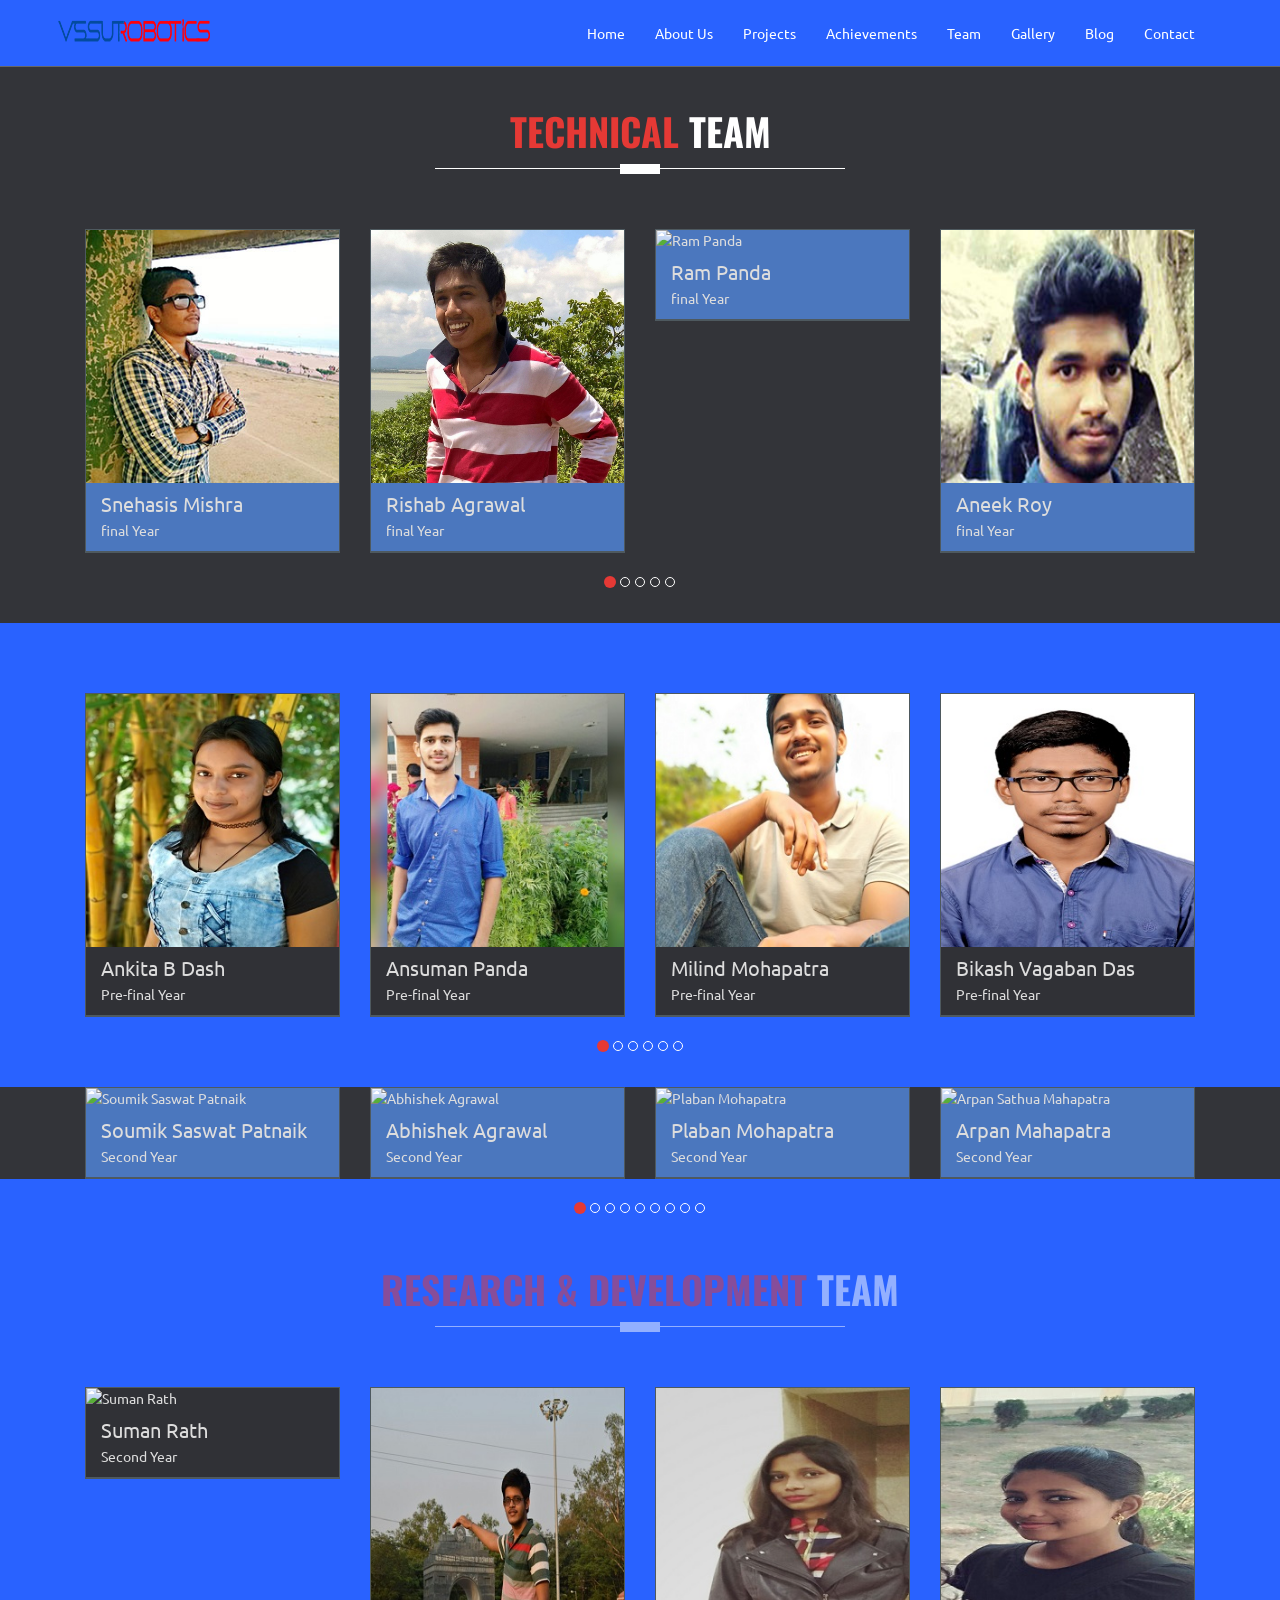
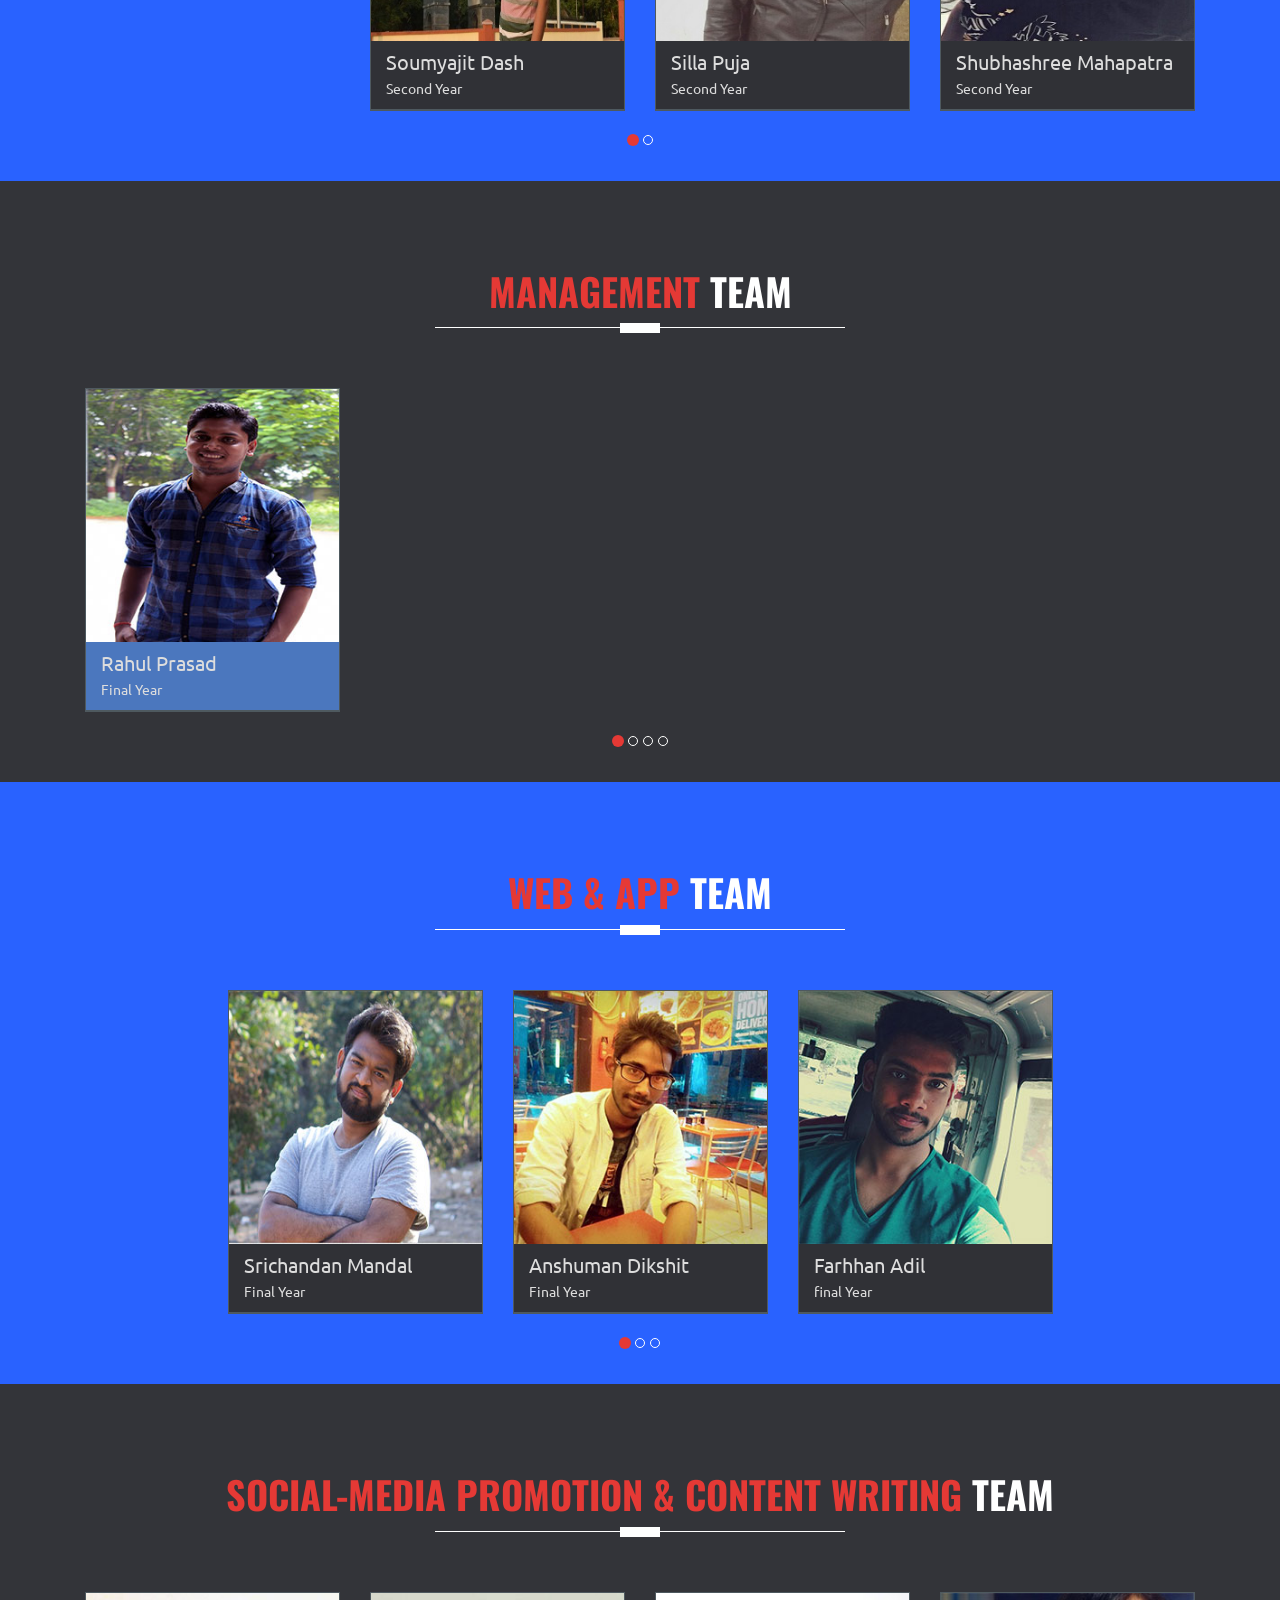
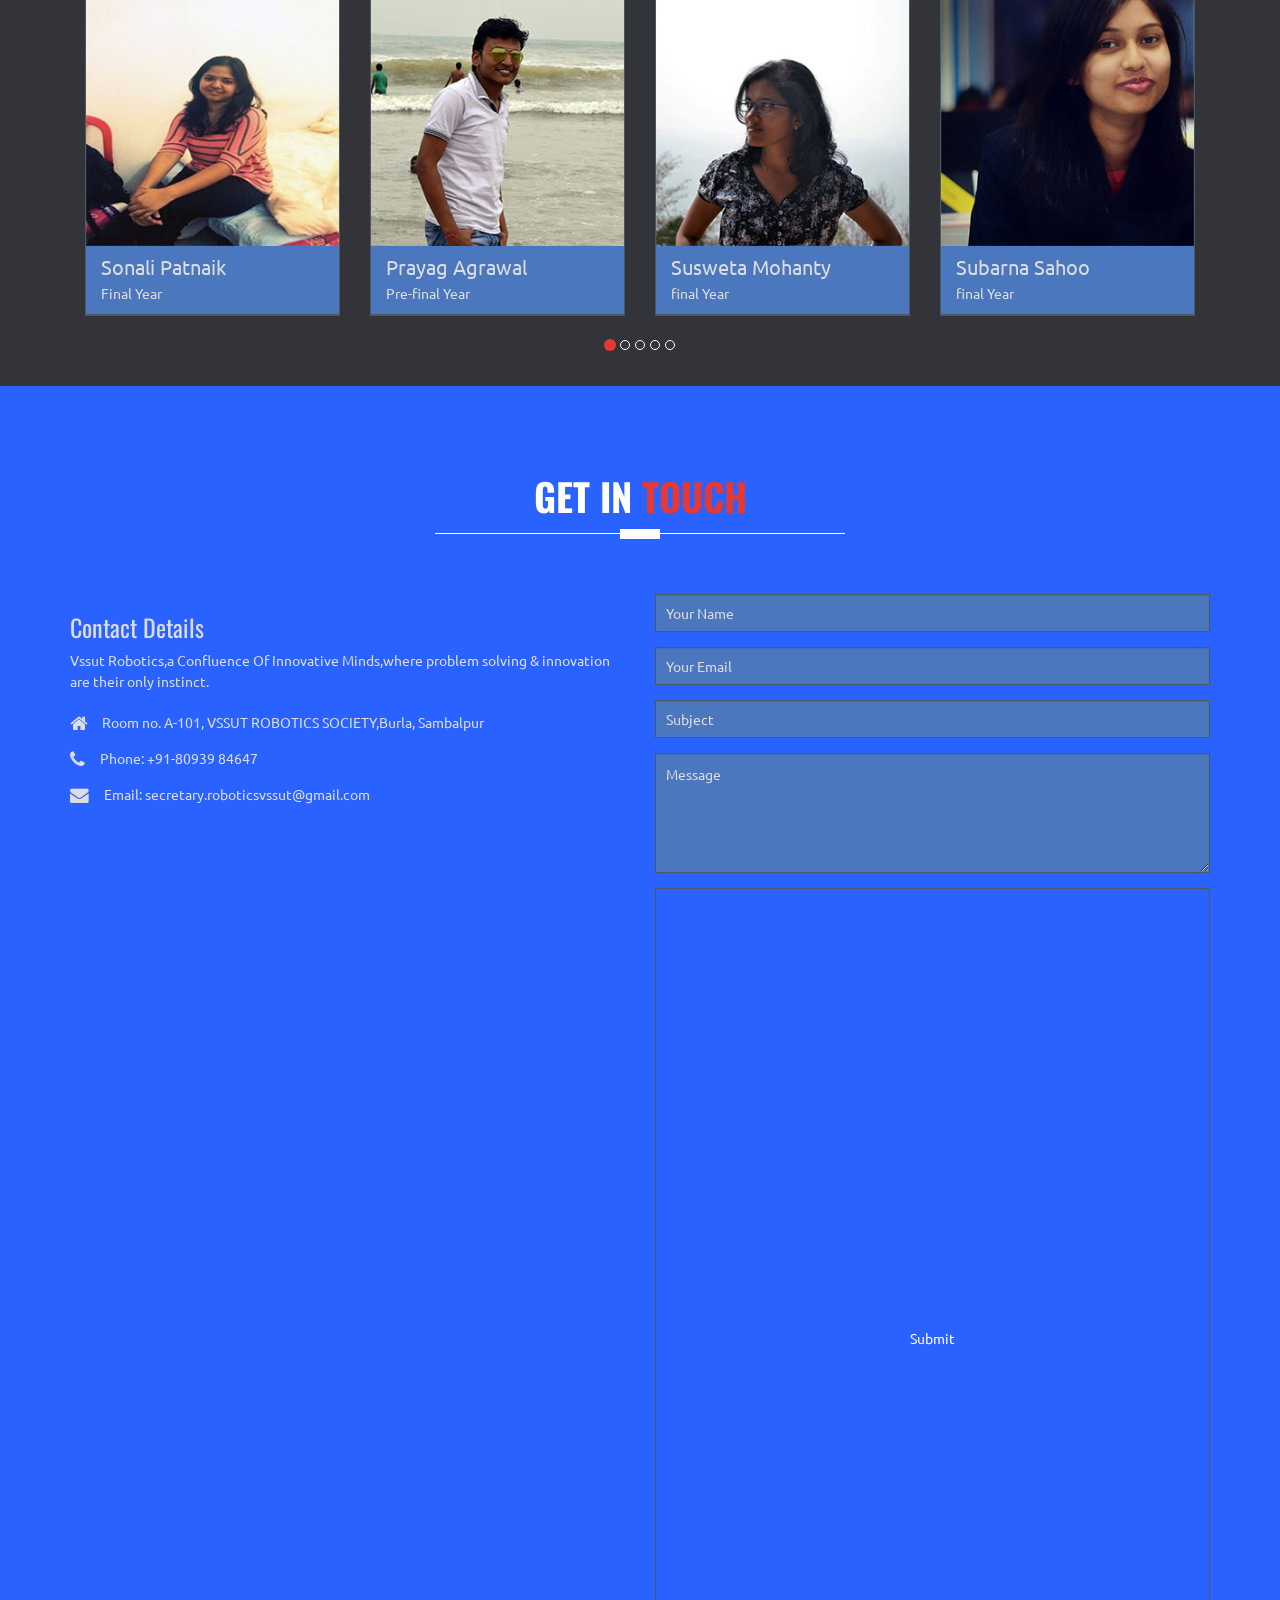
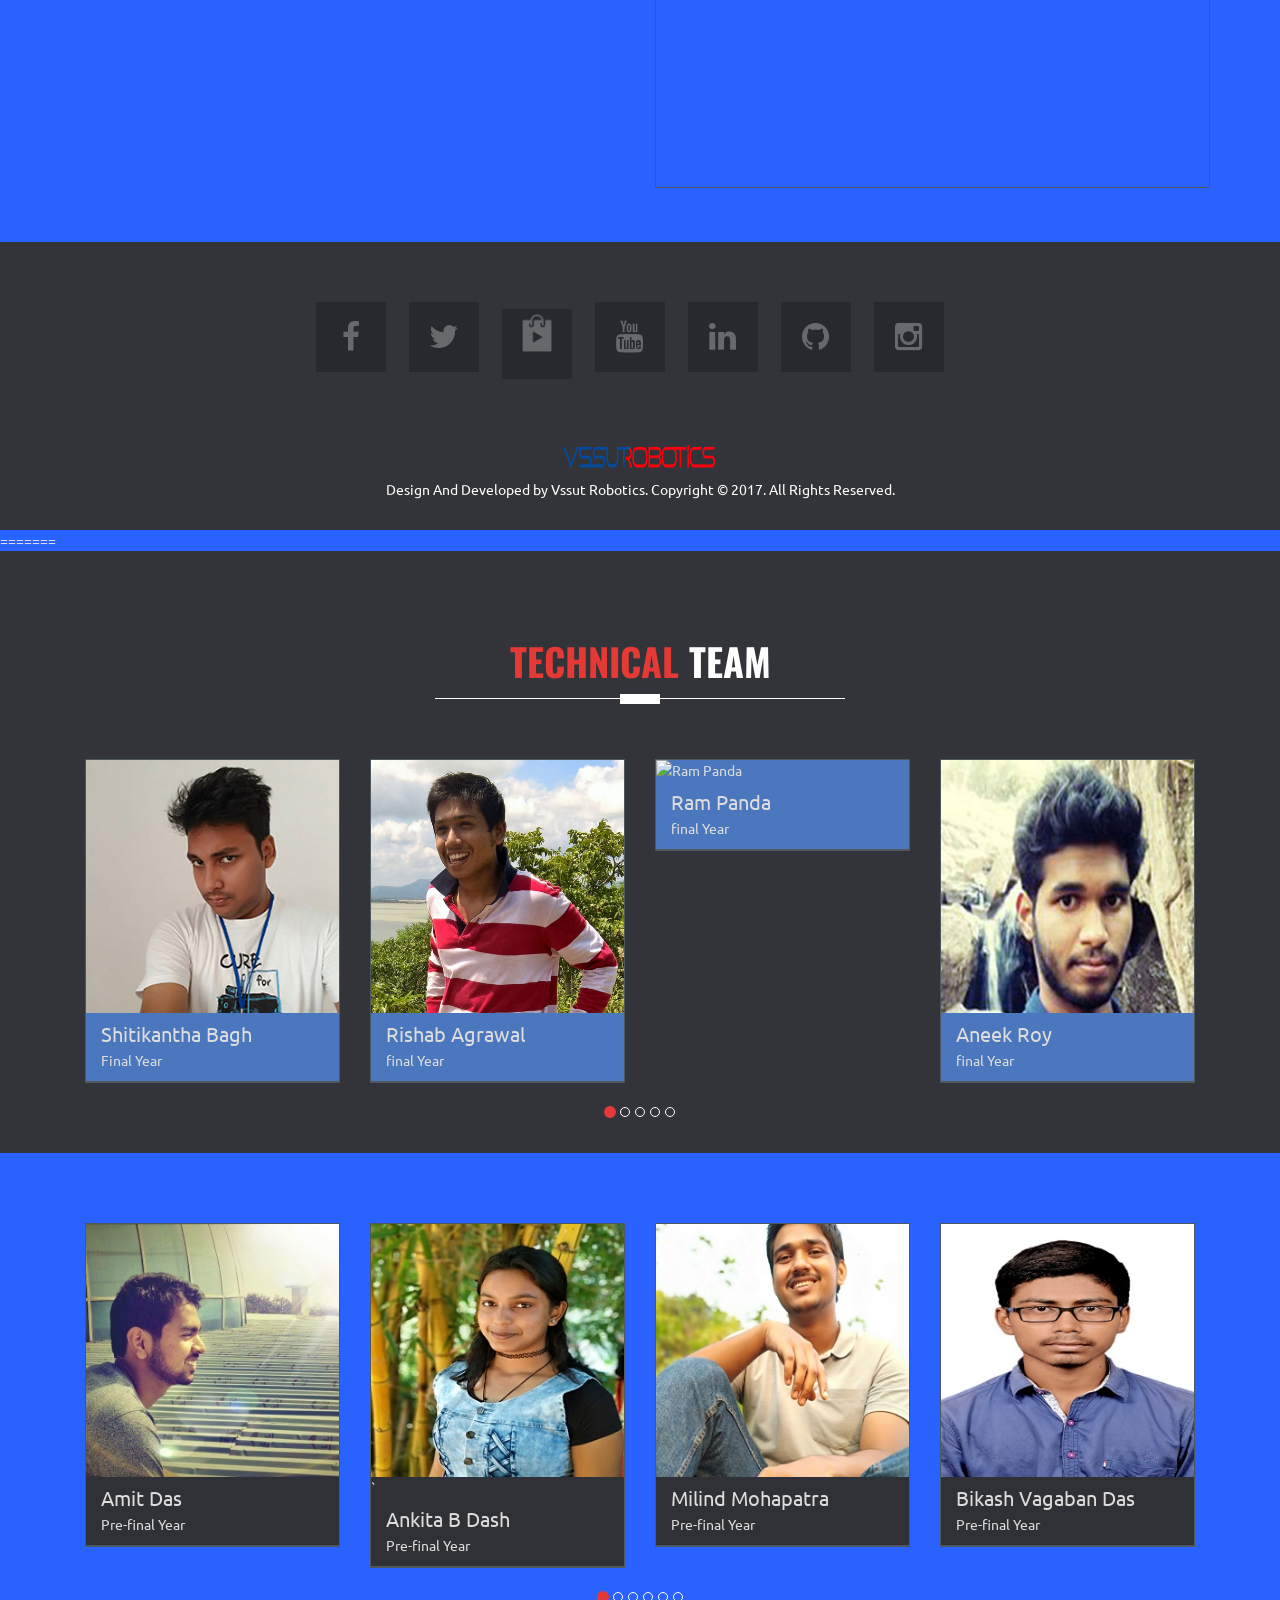
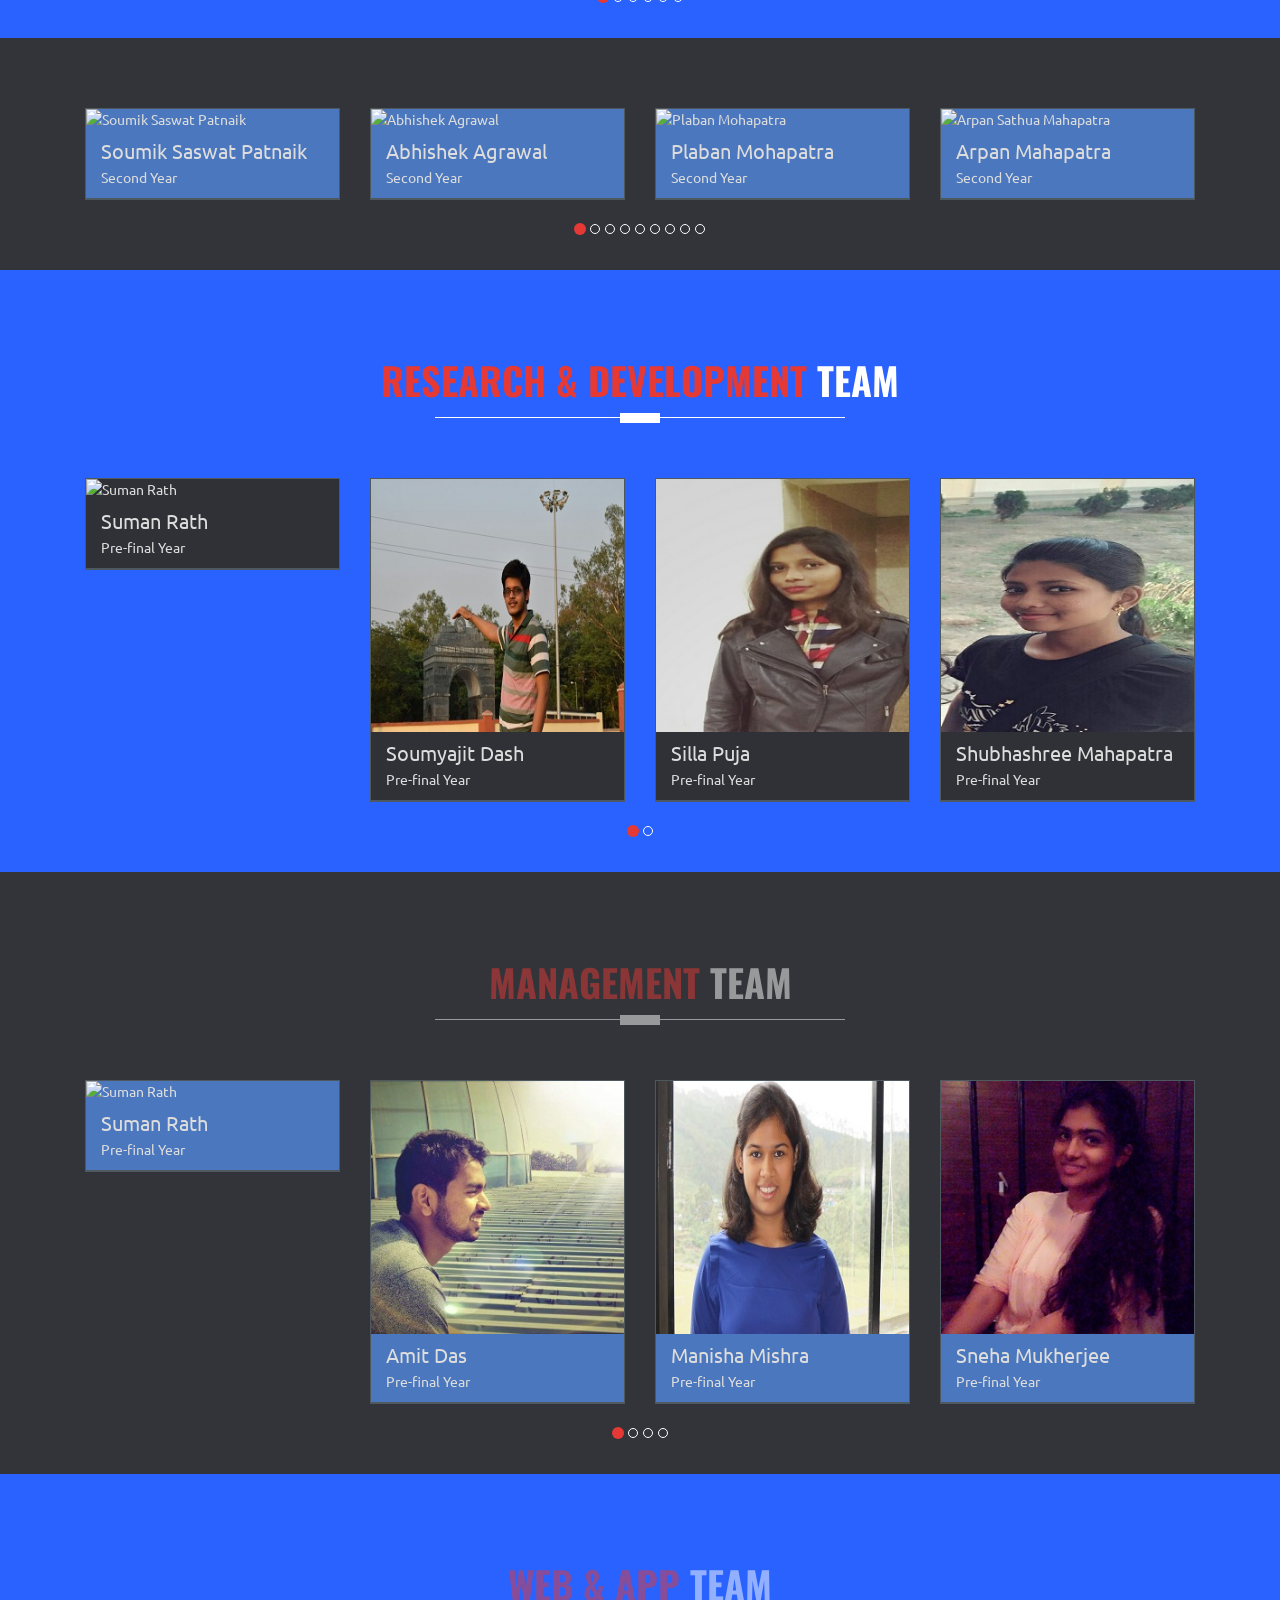
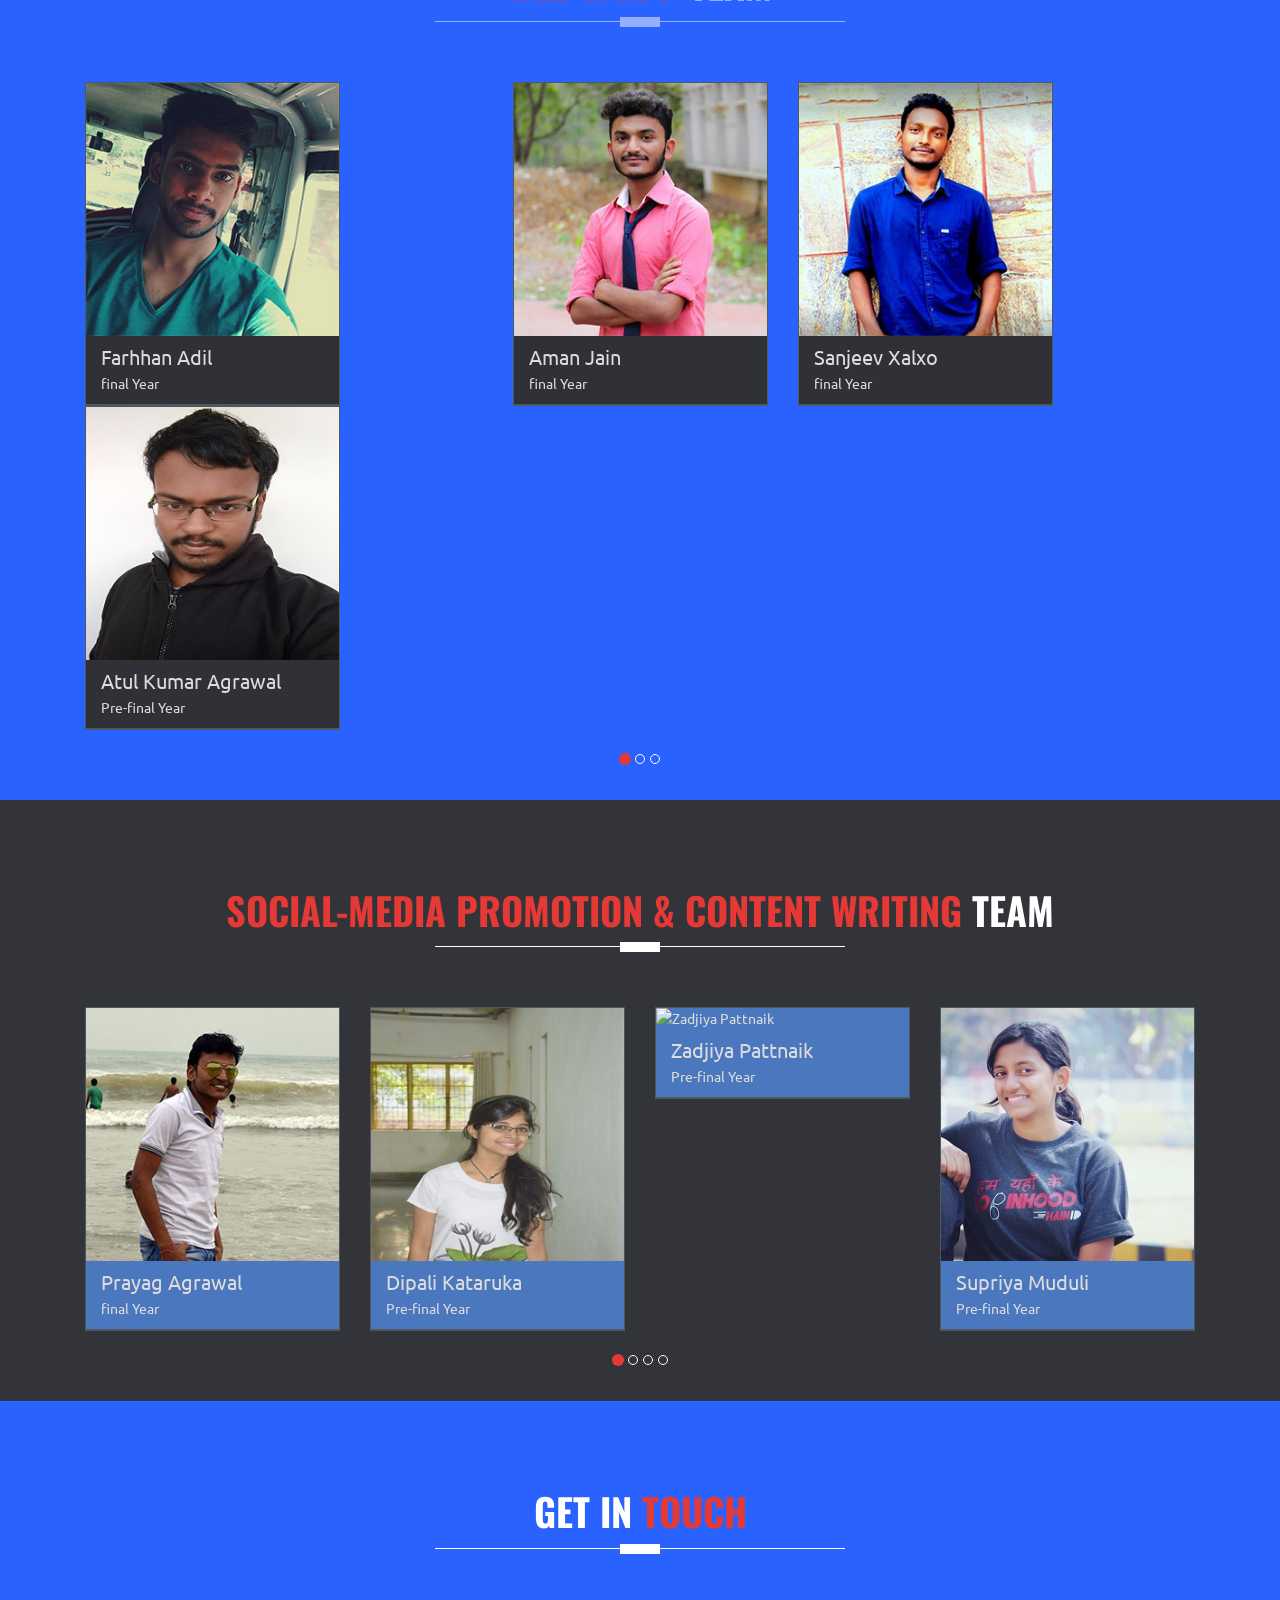
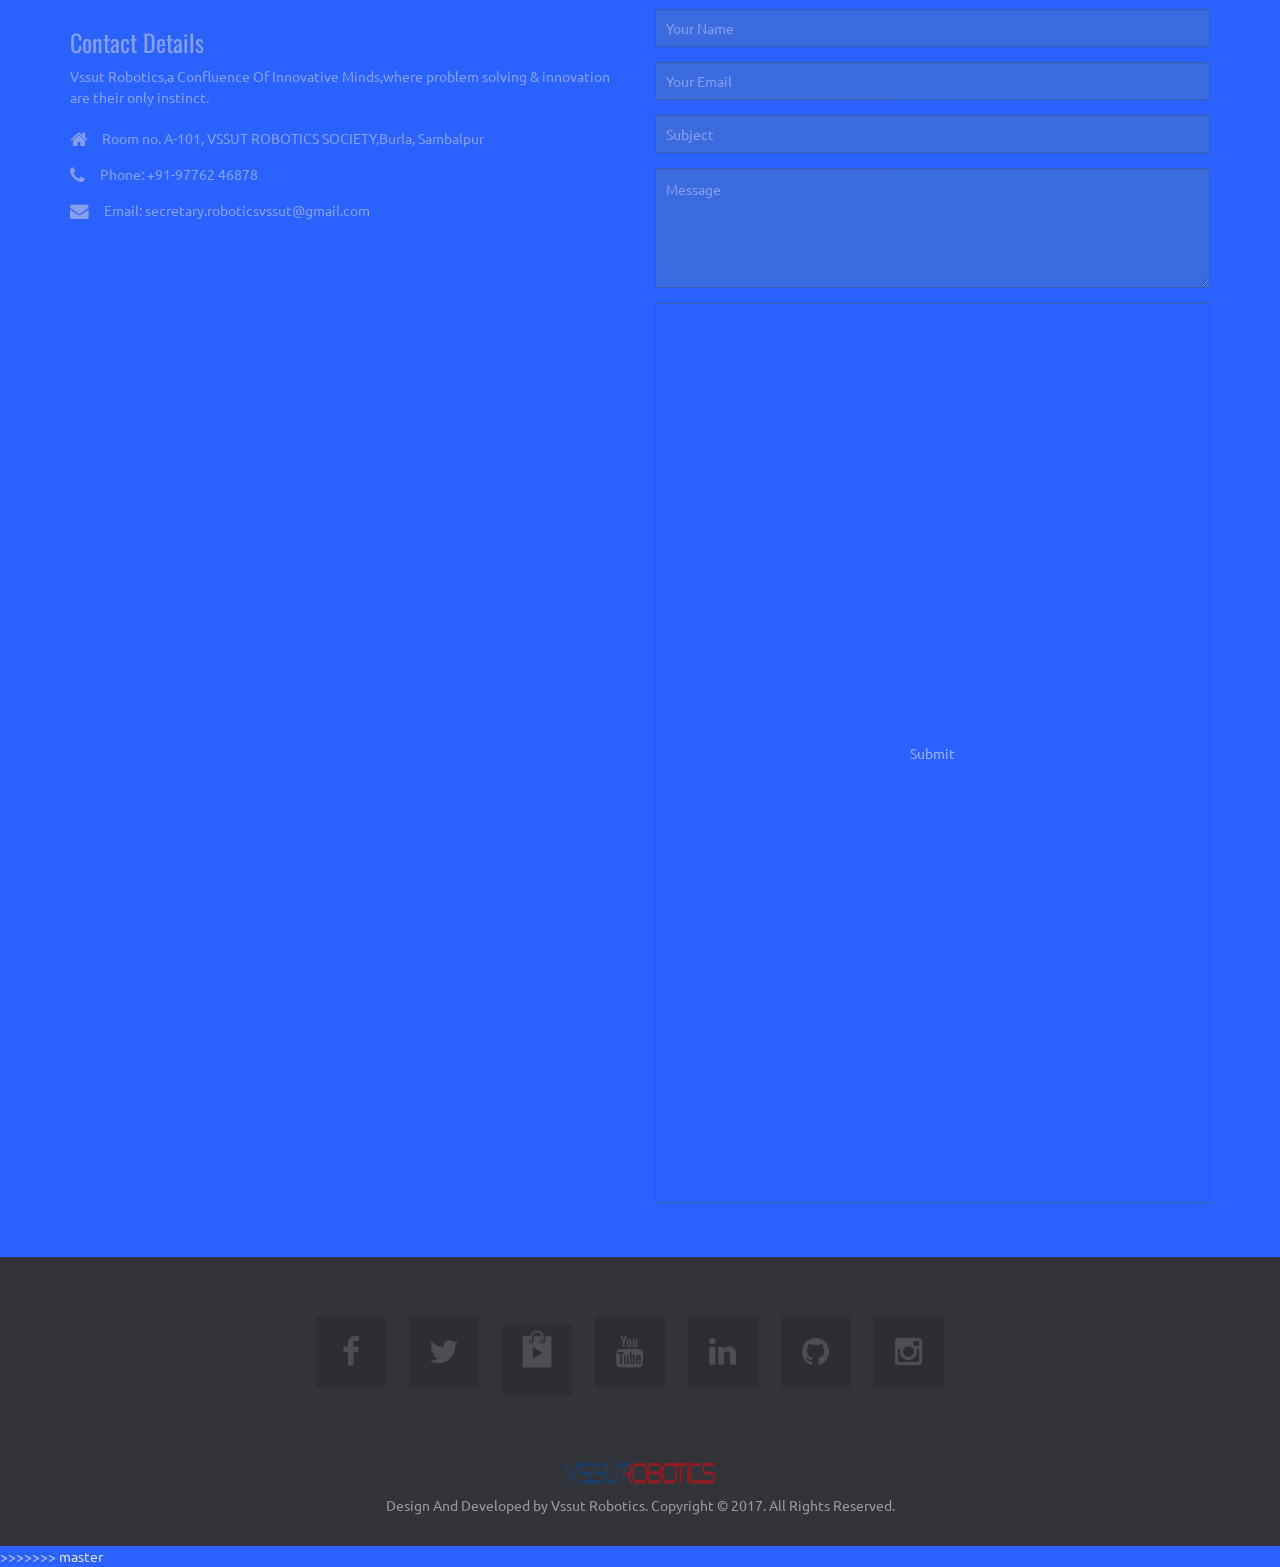
==== commit 48bf0f87: "Added Amreeta's profile in the code" ====
--- a/team.html
+++ b/team.html
@@ -1,168 +1,902 @@
- <!DOCTYPE html>
+ <<<<<<< master
+<!DOCTYPE html>
 <!--[if lt IE 7]>      <html class="no-js lt-ie9 lt-ie8 lt-ie7"> <![endif]-->
 <!--[if IE 7]>         <html class="no-js lt-ie9 lt-ie8"> <![endif]-->
 <!--[if IE 8]>         <html class="no-js lt-ie9"> <![endif]-->
-<!--[if gt IE 8]><!--> <html class="no-js"> <!--<![endif]-->
-    <head>
-		<meta http-equiv="Content-Type" content="text/html; charset=UTF-8">
-        <meta name="description" content="Vssut Robotics Website ">
-        
-        <meta name="author" content="Vssut Robotics">
-		
-        <title>Vssut Robotics | Where Imagination Meets Imagination</title>
-		
-		<!-- Mobile Specific Meta
+<!--[if gt IE 8]><!-->
+<html class="no-js">
+<!--<![endif]-->
+
+<head>
+    <meta http-equiv="Content-Type" content="text/html; charset=UTF-8">
+    <meta name="description" content="Vssut Robotics Website ">
+
+    <meta name="author" content="Vssut Robotics">
+
+    <title>Vssut Robotics | Where Imagination Meets Imagination</title>
+
+    <!-- Mobile Specific Meta
 		================================================== -->
-        <meta name="viewport" content="width=device-width, initial-scale=1">
-		
-		<!-- Favicon -->
-		<link rel="shortcut icon" type="image/x-icon" href="img/head1.png" />
-		
-		<!-- CSS
+    <meta name="viewport" content="width=device-width, initial-scale=1">
+
+    <!-- Favicon -->
+    <link rel="shortcut icon" type="image/x-icon" href="img/head1.png" />
+
+    <!-- CSS
 		================================================== -->
-		<!-- Fontawesome Icon font -->
-        <link rel="stylesheet" href="css/font-awesome.min.css">
-		<!-- bootstrap.min css -->
-        <link rel="stylesheet" href="css/bootstrap.min.css">
-		<!-- Animate.css -->
-        <link rel="stylesheet" href="css/animate.css">
-		<!-- Owl Carousel -->
-        <link rel="stylesheet" href="css/owl.carousel.css">
-		<!-- Grid Component css -->
-        <link rel="stylesheet" href="css/component.css">
-		<!-- Slit Slider css -->
-        <link rel="stylesheet" href="css/slit-slider.css">
-		<!-- Main Stylesheet -->
-        <link rel="stylesheet" href="css/main.css">
-		<!-- Media Queries -->
-        <link rel="stylesheet" href="css/media-queries.css">
-         	<link href="css/flipping_gallery.css" rel="stylesheet" type="text/css">
-
-		<!--
+    <!-- Fontawesome Icon font -->
+    <link rel="stylesheet" href="css/font-awesome.min.css">
+    <!-- bootstrap.min css -->
+    <link rel="stylesheet" href="css/bootstrap.min.css">
+    <!-- Animate.css -->
+    <link rel="stylesheet" href="css/animate.css">
+    <!-- Owl Carousel -->
+    <link rel="stylesheet" href="css/owl.carousel.css">
+    <!-- Grid Component css -->
+    <link rel="stylesheet" href="css/component.css">
+    <!-- Slit Slider css -->
+    <link rel="stylesheet" href="css/slit-slider.css">
+    <!-- Main Stylesheet -->
+    <link rel="stylesheet" href="css/main.css">
+    <!-- Media Queries -->
+    <link rel="stylesheet" href="css/media-queries.css">
+    <link href="css/flipping_gallery.css" rel="stylesheet" type="text/css">
+
+    <!--
 		Google Font
-		=========================== -->                    
-		
-		<!-- Oswald / Title Font -->
-		<link href='http://fonts.googleapis.com/css?family=Oswald:400,300' rel='stylesheet' type='text/css'>
-		<!-- Ubuntu / Body Font -->
-		<link href='http://fonts.googleapis.com/css?family=Ubuntu:400,300' rel='stylesheet' type='text/css'>
-			<link href="https://icons8.com">	
-		
-		<!-- Modernizer Script for old Browsers -->		
-        <script src="js/modernizr-2.6.2.min.js"></script>
-        
-	<script type="text/javascript" src="http://code.jquery.com/jquery-1.9.1.js"></script>
-  <script type="text/javascript" src="js/jquery.flipping_gallery.js"></script>
-  <script type="text/javascript" src="js/jquery.flipping_gallery.min.js"></script>
-
-
-
-		<script>
-		  (function(i,s,o,g,r,a,m){i['GoogleAnalyticsObject']=r;i[r]=i[r]||function(){
-		  (i[r].q=i[r].q||[]).push(arguments)},i[r].l=1*new Date();a=s.createElement(o),
-		  m=s.getElementsByTagName(o)[0];a.async=1;a.src=g;m.parentNode.insertBefore(a,m)
-		  })(window,document,'script','//www.google-analytics.com/analytics.js','ga');
-		
-		  ga('create', 'UA-54152927-1', 'auto');
-		  ga('send', 'pageview');
-		
-		</script>
-
-		 <!-- Fixed Navigation
+		=========================== -->
+
+    <!-- Oswald / Title Font -->
+    <link href='http://fonts.googleapis.com/css?family=Oswald:400,300' rel='stylesheet' type='text/css'>
+    <!-- Ubuntu / Body Font -->
+    <link href='http://fonts.googleapis.com/css?family=Ubuntu:400,300' rel='stylesheet' type='text/css'>
+    <link href="https://icons8.com">
+
+    <!-- Modernizer Script for old Browsers -->
+    <script src="js/modernizr-2.6.2.min.js"></script>
+
+    <script type="text/javascript" src="http://code.jquery.com/jquery-1.9.1.js"></script>
+    <script type="text/javascript" src="js/jquery.flipping_gallery.js"></script>
+    <script type="text/javascript" src="js/jquery.flipping_gallery.min.js"></script>
+
+
+
+    <script>
+        (function(i, s, o, g, r, a, m) {
+            i['GoogleAnalyticsObject'] = r;
+            i[r] = i[r] || function() {
+                (i[r].q = i[r].q || []).push(arguments)
+            }, i[r].l = 1 * new Date();
+            a = s.createElement(o),
+                m = s.getElementsByTagName(o)[0];
+            a.async = 1;
+            a.src = g;
+            m.parentNode.insertBefore(a, m)
+        })(window, document, 'script', '//www.google-analytics.com/analytics.js', 'ga');
+
+        ga('create', 'UA-54152927-1', 'auto');
+        ga('send', 'pageview');
+    </script>
+
+    <!-- Fixed Navigation
         ==================================== -->
-        <header class="navbar navbar-inverse navbar-fixed-top" role="navigation">
-            <div class="container">
-                <div class="navbar-header">
-                    <button type="button" class="navbar-toggle" data-toggle="collapse" data-target=".navbar-collapse">
+    <header class="navbar navbar-inverse navbar-fixed-top" role="navigation">
+        <div class="container">
+            <div class="navbar-header">
+                <button type="button" class="navbar-toggle" data-toggle="collapse" data-target=".navbar-collapse">
                         <span class="sr-only">Toggle navigation</span>
                         <span class="icon-bar"></span>
                         <span class="icon-bar"></span>
                         <span class="icon-bar"></span>
                     </button>
-                    <a class="navbar-brand" href="index.html">
-						<h1 id="logo">
-							<img src="img/robotics2.png" alt="Vssut Robotics" />
-						</h1>
-					</a>
-                </div>
-
-                <nav class="collapse navbar-collapse navbar-right" >
-                    <ul id="nav" class="nav navbar-nav">
-                        <li><a href="index.html">Home</a></li>
-                        <li><a href="index.html#about">About Us</a></li>
-                          <li><a href="index.html#showcase">Projects</a></li>
-                            <li><a href="index.html#pricing">Achievements</a></li>
-                        <li><a href="index.html#our-team">Team</a></li>
-                       <li><a href="index.html#services">Gallery</a></li>
-                        <li><a href="index.html#blog">Blog</a></li>
-                        <li><a href="index.html#contact-us">Contact</a></li>
-                    </ul>
-
-                </nav><!-- /.navbar-collapse -->
+                <a class="navbar-brand" href="index.html">
+                    <h1 id="logo">
+                        <img src="img/robotics2.png" alt="Vssut Robotics" />
+                    </h1>
+                </a>
             </div>
-        </header>
-        <!--
+
+            <nav class="collapse navbar-collapse navbar-right">
+                <ul id="nav" class="nav navbar-nav">
+                    <li><a href="index.html">Home</a></li>
+                    <li><a href="index.html#about">About Us</a></li>
+                    <li><a href="index.html#showcase">Projects</a></li>
+                    <li><a href="index.html#pricing">Achievements</a></li>
+                    <li><a href="index.html#our-team">Team</a></li>
+                    <li><a href="index.html#services">Gallery</a></li>
+                    <li><a href="index.html#blog">Blog</a></li>
+                    <li><a href="index.html#contact-us">Contact</a></li>
+                </ul>
+
+            </nav>
+            <!-- /.navbar-collapse -->
+        </div>
+    </header>
+</head>
+<!--
         End Fixed Navigation
         ==================================== -->
 
-	
-<!---:::::::::::::::::::::::::::::::::::::::::::::::::::::::::::::::::::::::::::::::::::::::::::::::::::::::::-->
-			<section id="our-team" class="bg-one">
-			<div class="container">
-		<div class="row">
-				
-					<!-- section title -->
-					<div class="title text-center wow fadeInUp" data-wow-duration="500ms">
-						<h2><span class="color">Technical</span>  Team</h2>
-						<div class="border"></div>
-					</div>
-					<!-- /section title -->
-<div class="container">
-  	<div id="myCarousel" class="carousel slide" data-ride="carousel">
-    <!-- Indicators -->
-    <ol class="carousel-indicators">
-      <li data-target="#myCarousel" data-slide-to="0" class="active"></li>
-      <li data-target="#myCarousel" data-slide-to="1"></li>
-      <li data-target="#myCarousel" data-slide-to="2"></li>
-      <li data-target="#myCarousel" data-slide-to="3"></li>
-      <li data-target="#myCarousel" data-slide-to="4"></li>
-       <li data-target="#myCarousel" data-slide-to="5"></li>
-    </ol>
-  
-
-    <!-- Wrapper for slides -->
-   		<div class="carousel-inner">
-
-        		<div class="item active">
-					<!-- team member -->
-					<div class="col-md-3 col-sm-6 wow fadeInDown" data-wow-duration="500ms">
-                       <article class="team-mate"  style="background-color: #4B77BE">
-							<div class="member-photo">
+<body>
+    <!---:::::::::::::::::::::::::::::::::::::::::::::::::::::::::::::::::::::::::::::::::::::::::::::::::::::::::-->
+    <section id="our-team" class="bg-one">
+        <div class="container">
+            <div class="row">
+
+
+                <!-- section title -->
+                <div class="title text-center wow fadeInUp" data-wow-duration="500ms">
+                    <h2><span class="color">Technical</span> Team</h2>
+                    <div class="border"></div>
+                </div>
+                <!-- /section title -->
+                <div class="container">
+                    <div id="myCarousel" class="carousel slide" data-ride="carousel">
+                        <!-- Indicators -->
+                        <ol class="carousel-indicators">
+                            <li data-target="#myCarousel" data-slide-to="0" class="active"></li>
+                            <li data-target="#myCarousel" data-slide-to="1"></li>
+                            <li data-target="#myCarousel" data-slide-to="2"></li>
+                            <li data-target="#myCarousel" data-slide-to="3"></li>
+                            <li data-target="#myCarousel" data-slide-to="4"></li>
+
+                        </ol>
+
+                        <!-- Wrapper for slides -->
+                        <div class="carousel-inner">
+
+                            <div class="item active">
+
+                                <!-- team member -->
+                                <div class="col-md-3 col-sm-6 wow fadeInDown" data-wow-duration="500ms">
+                                    <article class="team-mate" style="background-color: #4B77BE">
+
+
+                                        <div class="member-photo">
+                                            <!-- member photo -->
+                                            <img class="img-responsive" src="img/team/tt34.jpg" alt="Snehasis Mishra">
+                                            <!-- /member photo -->
+
+                                            <!-- member social profile -->
+                                            <div class="mask">
+                                                <ul class="clearfix">
+                                                    <li><a href="https://www.facebook.com/vipzz.mishra"><i class="fa fa-facebook"></i></a></li>
+                                                    <!--<li><a href="#"><i class="fa fa-twitter"></i></a></li>-->
+                                                    <li><a href="https://www.linkedin.com/in/snehasis-mishra-8129a2125/"><i class="fa fa-linkedin"></i></a></li>
+                                                    <!--<li><a href="#"><i class="fa fa-dribbble"></i></a></li>-->
+                                                </ul>
+                                            </div>
+                                            <!-- /member social profile -->
+                                        </div>
+
+                                        <!-- member name & designation -->
+                                        <div class="member-title">
+                                            <h3>Snehasis Mishra</h3>
+                                            <span>final Year</span>
+                                        </div>
+                                        <!-- /member name & designation -->
+
+                                        <!-- about member -->
+                                        <!-- <div class="member-info">
+                               <p>Lorem ipsum dolor sit amet consectetur adipisicing elit. Aspernatur necessitatibus ullam, culpa odio.</p>
+                           </div>-->
+                                        <!-- /about member -->
+
+                                    </article>
+                                </div>
+                                <!-- end team member -->
+
+                                <!-- team member -->
+                                <div class="col-md-3 col-sm-6 wow fadeInDown" data-wow-duration="500ms" data-wow-delay="200ms">
+                                    <article class="team-mate" style="background-color: #4B77BE">
+                                        <div class="member-photo">
+                                            <!-- member photo -->
+                                            <img class="img-responsive" src="img/team/tt37.jpg" alt="Rishab Agrawal">
+                                            <!-- /member photo -->
+
+                                            <!-- member social profile -->
+                                            <div class="mask">
+                                                <ul class="clearfix">
+                                                    <li><a href="https://www.facebook.com/rishab.agrawal.9461"><i class="fa fa-facebook"></i></a></li>
+                                                    <!--<li><a href="#"><i class="fa fa-twitter"></i></a></li>-->
+                                                    <li><a href="https://www.linkedin.com/in/rishab-agrawal-486b72129/"><i class="fa fa-linkedin"></i></a></li>
+                                                    <!--<li><a href="#"><i class="fa fa-dribbble"></i></a></li>-->
+                                                </ul>
+                                            </div>
+                                            <!-- /member social profile -->
+                                        </div>
+
+                                        <!-- member name & designation -->
+                                        <div class="member-title">
+                                            <h3>Rishab Agrawal</h3>
+                                            <span>final Year</span>
+                                        </div>
+                                        <!-- /member name & designation -->
+
+                                        <!-- about member -->
+                                        <!--  <div class="member-info">
+                               <p>Lorem ipsum dolor sit amet consectetur adipisicing elit. Aspernatur necessitatibus ullam, culpa odio.</p>
+                           </div>-->
+                                        <!-- /about member -->
+                                    </article>
+                                </div>
+                                <!-- end team member -->
+
+                                <!-- team member -->
+                                <div class="col-md-3 col-sm-6 wow fadeInDown" data-wow-duration="500ms" data-wow-delay="400ms">
+                                    <article class="team-mate" style="background-color: #4B77BE">
+                                        <div class="member-photo">
+                                            <!-- member photo -->
+                                            <img class="img-responsive" src="img/team/Ram.jpg" alt="Ram Panda">
+                                            <!-- /member photo -->
+
+                                            <!-- member social profile -->
+                                            <div class="mask">
+                                                <ul class="clearfix">
+                                                    <li><a href="https://www.facebook.com/profile.php?id=100011159536099"><i class="fa fa-facebook"></i></a></li>
+                                                    <!--<li><a href="#"><i class="fa fa-twitter"></i></a></li>
+										<li><a href="#"><i class="fa fa-linkedin"></i></a></li>
+										<li><a href="#"><i class="fa fa-dribbble"></i></a></li>-->
+                                                </ul>
+                                            </div>
+                                            <!-- /member social profile -->
+                                        </div>
+
+                                        <!-- member name & designation -->
+                                        <div class="member-title">
+                                            <h3>Ram Panda</h3>
+                                            <span>final Year</span>
+                                        </div>
+                                        <!-- /member name & designation -->
+
+                                        <!-- about member -->
+                                        <!--<div class="member-info">
+                               <p>Lorem ipsum dolor sit amet consectetur adipisicing elit. Aspernatur necessitatibus ullam, culpa odio.</p>
+                           </div>-->
+                                        <!-- /about member -->
+                                    </article>
+                                </div>
+                                <!-- end team member -->
+
+                                <!-- team member -->
+                                <div class="col-md-3 col-sm-6 wow fadeInDown" data-wow-duration="500ms" data-wow-delay="600ms">
+                                    <article class="team-mate kill-margin-bottom" style="background-color: #4B77BE">
+                                        <div class="member-photo">
+                                            <!-- member photo -->
+                                            <img class="img-responsive" src="img/team/tt27.jpg" alt="Aneek Roy">
+                                            <!-- /member photo -->
+
+                                            <!-- member social profile -->
+                                            <div class="mask">
+                                                <ul class="clearfix">
+                                                    <li><a href="https://www.facebook.com/profile.php?id=100010248303685"><i class="fa fa-facebook"></i></a></li>
+                                                    <!--<li><a href="#"><i class="fa fa-twitter"></i></a></li>
+										<li><a href="#"><i class="fa fa-linkedin"></i></a></li>
+										<li><a href="#"><i class="fa fa-dribbble"></i></a></li>-->
+                                                </ul>
+                                            </div>
+                                            <!-- /member social profile -->
+                                        </div>
+
+                                        <!-- member name & designation -->
+                                        <div class="member-title">
+                                            <h3>Aneek Roy</h3>
+                                            <span>final Year</span>
+                                        </div>
+                                        <!-- /member name & designation -->
+
+                                        <!-- about member -->
+                                        <!--<div class="member-info">
+                               <p>Lorem ipsum dolor sit amet consectetur adipisicing elit. Aspernatur necessitatibus ullam, culpa odio.</p>
+                           </div>-->
+                                    </article>
+                                </div>
+                                <!-- end team member -->
+
+                            </div>
+
+                            <div class="item">
+                                <!-- team member -->
+                                <div class="col-md-3 col-sm-6 wow fadeInDown" data-wow-duration="500ms">
+                                    <article class="team-mate" style="background-color: #4B77BE">
+                                        <style>
+                                            .team-mate {
+                                                background-color: #303136;
+                                            }
+                                        </style>
+                                        <div class="member-photo">
+                                            <!-- member photo -->
+                                            <img class="img-responsive" src="img/team/tt38.jpg" alt="Ashutosh Panigrahi">
+                                            <!-- /member photo -->
+
+                                            <!-- member social profile -->
+                                            <div class="mask">
+                                                <ul class="clearfix">
+                                                    <li><a href="https://www.facebook.com/ashutosh.panigrahi.902"><i class="fa fa-facebook"></i></a></li>
+                                                    <!--<li><a href="#"><i class="fa fa-twitter"></i></a></li>-->
+                                                    <li><a href="https://www.linkedin.com/in/ashutosh-panigrahi-09b376125/"><i class="fa fa-linkedin"></i></a></li>
+                                                    <!--<li><a href="#"><i class="fa fa-dribbble"></i></a></li>-->
+                                                </ul>
+                                            </div>
+                                            <!-- /member social profile -->
+                                        </div>
+
+                                        <!-- member name & designation -->
+                                        <div class="member-title">
+                                            <h3>Ashutosh Panigrahi</h3>
+                                            <span>Final Year</span>
+
+                                        </div>
+                                        <!-- /member name & designation -->
+
+                                        <!-- about member -->
+                                        <!--  <div class="member-info">
+                               <p>Lorem ipsum dolor sit amet consectetur adipisicing elit. Aspernatur necessitatibus ullam, culpa odio.</p>
+                           </div>-->
+                                        <!-- /about member -->
+                                    </article>
+                                </div>
+                                <!-- end team member -->
+
+
+                                <!-- team member -->
+                                <div class="col-md-3 col-sm-6 wow fadeInDown" data-wow-duration="500ms" data-wow-delay="200ms">
+                                    <article class="team-mate" style="background-color: #4B77BE">
+                                        <div class="member-photo">
+                                            <!-- member photo -->
+                                            <img class="img-responsive" src="img/team/tt29.jpg" alt="Asit Rath">
+                                            <!-- /member photo -->
+
+                                            <!-- member social profile -->
+                                            <div class="mask">
+                                                <ul class="clearfix">
+                                                    <li><a href="https://www.facebook.com/asit.rath.3"><i class="fa fa-facebook"></i></a></li>
+                                                    <!--<li><a href="#"><i class="fa fa-twitter"></i></a></li>
+										<li><a href="#"><i class="fa fa-linkedin"></i></a></li>
+										<li><a href="#"><i class="fa fa-dribbble"></i></a></li>-->
+                                                </ul>
+                                            </div>
+                                            <!-- /member social profile -->
+                                        </div>
+
+                                        <!-- member name & designation -->
+                                        <div class="member-title">
+                                            <h3>Asit Rath</h3>
+                                            <span>Final Year</span>
+
+                                        </div>
+                                        <!-- /member name & designation -->
+
+                                        <!-- about member -->
+                                        <!--  <div class="member-info">
+                               <p>Lorem ipsum dolor sit amet consectetur adipisicing elit. Aspernatur necessitatibus ullam, culpa odio.</p>
+                           </div>-->
+                                        <!-- /about member -->
+                                    </article>
+                                </div>
+                                <!-- end team member -->
+
+                                <!-- team member -->
+                                <div class="col-md-3 col-sm-6 wow fadeInDown" data-wow-duration="500ms" data-wow-delay="400ms">
+                                    <article class="team-mate" style="background-color: #4B77BE">
+                                        <div class="member-photo">
+                                            <!-- member photo -->
+                                            <img class="img-responsive" src="img/team/tt51.jpg" alt="Farhhan Adil">
+                                            <!-- /member photo -->
+
+                                            <!-- member social profile -->
+                                            <div class="mask">
+                                                <ul class="clearfix">
+                                                    <li><a href="https://www.facebook.com/farhhan.adil"><i class="fa fa-facebook"></i></a></li>
+                                                    <!--<li><a href="#"><i class="fa fa-twitter"></i></a></li>-->
+                                                    <li><a href="https://www.linkedin.com/in/farhhan-adil-a3924712a/"><i class="fa fa-linkedin"></i></a></li>
+                                                    <!--<li><a href="#"><i class="fa fa-dribbble"></i></a></li>-->
+                                                </ul>
+                                            </div>
+                                            <!-- /member social profile -->
+                                        </div>
+
+                                        <!-- member name & designation -->
+                                        <div class="member-title">
+                                            <h3>Farhhan Adil</h3>
+                                            <span>Final Year</span>
+                                        </div>
+                                        <!-- /member name & designation -->
+
+                                        <!-- about member -->
+                                        <!--<div class="member-info">
+                               <p>Lorem ipsum dolor sit amet consectetur adipisicing elit. Aspernatur necessitatibus ullam, culpa odio.</p>
+                           </div>-->
+                                        <!-- /about member -->
+                                    </article>
+                                </div>
+                                <!-- end team member -->
+
+                                <!-- team member -->
+                                <div class="col-md-3 col-sm-6 wow fadeInDown" data-wow-duration="500ms" data-wow-delay="600ms">
+                                    <article class="team-mate kill-margin-bottom" style="background-color: #4B77BE">
+                                        <div class="member-photo">
+                                            <!-- member photo -->
+                                            <img class="img-responsive" src="img/team/tt52.jpg" alt="Tushar Chawda">
+                                            <!-- /member photo -->
+
+                                            <!-- member social profile -->
+                                            <div class="mask">
+                                                <ul class="clearfix">
+                                                    <li><a href="https://www.facebook.com/tushar.chawda7"><i class="fa fa-facebook"></i></a></li>
+                                                    <!--<li><a href="#"><i class="fa fa-twitter"></i></a></li>
+										<li><a href="#"><i class="fa fa-linkedin"></i></a></li>
+										<li><a href="#"><i class="fa fa-dribbble"></i></a></li>-->
+                                                </ul>
+                                            </div>
+                                            <!-- /member social profile -->
+                                        </div>
+
+                                        <!-- member name & designation -->
+                                        <div class="member-title">
+                                            <h3>Tushar Chawda</h3>
+                                            <span>Final Year</span>
+                                        </div>
+                                        <!-- /member name & designation -->
+
+                                        <!-- about member -->
+                                        <!--<div class="member-info">
+                               <p>Lorem ipsum dolor sit amet consectetur adipisicing elit. Aspernatur necessitatibus ullam, culpa odio.</p>
+                           </div>-->
+                                    </article>
+                                </div>
+                                <!-- end team member -->
+
+                            </div>
+
+                            <div class="item">
+                                <!-- team member -->
+
+
+
+
+                                <!-- team member -->
+                                <div class="col-md-3 col-sm-6 wow fadeInDown" data-wow-duration="500ms">
+                                    <article class="team-mate" style="background-color: #4B77BE">
+                                        <div class="member-photo">
+                                            <!-- member photo -->
+                                            <img class="img-responsive" src="img/team/Prayag.jpg" alt="Prayag Agrawal">
+                                            <!-- /member photo -->
+
+                                            <!-- member social profile -->
+                                            <div class="mask">
+                                                <ul class="clearfix">
+                                                    <li><a href="https://www.facebook.com/prayaga1"><i class="fa fa-facebook"></i></a></li>
+                                                    <!--<li><a href="#"><i class="fa fa-twitter"></i></a></li>-->
+                                                    <li><a href="https://www.linkedin.com/in/prayag-agrawal-92aa84bb/"><i class="fa fa-linkedin"></i></a></li>
+                                                    <!--<li><a href="#"><i class="fa fa-dribbble"></i></a></li>-->
+                                                </ul>
+                                            </div>
+                                            <!-- /member social profile -->
+                                        </div>
+
+                                        <!-- member name & designation -->
+                                        <div class="member-title">
+                                            <h3>Prayag Agrawal</h3>
+                                            <span>Final Year</span>
+                                        </div>
+                                        <!-- /member name & designation -->
+
+                                        <!-- about member -->
+                                        <!--<div class="member-info">
+                               <p>Lorem ipsum dolor sit amet consectetur adipisicing elit. Aspernatur necessitatibus ullam, culpa odio.</p>
+                           </div>-->
+                                        <!-- /about member -->
+                                    </article>
+                                </div>
+                                <!-- end team member -->
+
+                                <!-- team member -->
+                                <div class="col-md-3 col-sm-6 wow fadeInDown" data-wow-duration="500ms" data-wow-delay="200ms">
+                                    <article class="team-mate kill-margin-bottom" style="background-color: #4B77BE">
+                                        <div class="member-photo">
+                                            <!-- member photo -->
+                                            <img class="img-responsive" src="img/team/Param.jpg" alt="Parameswar Panda">
+                                            <!-- /member photo -->
+
+                                            <!-- member social profile -->
+                                            <div class="mask">
+                                                <ul class="clearfix">
+                                                    <li><a href="https://www.facebook.com/parameswar.panda.71"><i class="fa fa-facebook"></i></a></li>
+                                                    <!--<li><a href="#"><i class="fa fa-twitter"></i></a></li>-->
+                                                    <li><a href="https://www.linkedin.com/in/parameswar-p-342032aa/"><i class="fa fa-linkedin"></i></a></li>
+                                                    <!--<li><a href="#"><i class="fa fa-dribbble"></i></a></li>-->
+                                                </ul>
+                                            </div>
+                                            <!-- /member social profile -->
+                                        </div>
+
+                                        <!-- member name & designation -->
+                                        <div class="member-title">
+                                            <h3>Parameswar Panda</h3>
+                                            <span>Final Year</span>
+                                        </div>
+                                        <!-- /member name & designation -->
+
+                                        <!-- about member -->
+                                        <!--<div class="member-info">
+                               <p>Lorem ipsum dolor sit amet consectetur adipisicing elit. Aspernatur necessitatibus ullam, culpa odio.</p>
+                           </div>-->
+                                    </article>
+                                </div>
+                                <!-- end team member -->
+
+                                <!-- team member -->
+                                <div class="col-md-3 col-sm-6 wow fadeInDown" data-wow-duration="500ms" data-wow-delay="400ms">
+                                    <article class="team-mate" style="background-color: #4B77BE">
+
+                                        <div class="member-photo">
+                                            <!-- member photo -->
+                                            <img class="img-responsive" src="img/team/tt33.jpg" alt="Shitikantha Bagh">
+                                            <!-- /member photo -->
+
+                                            <!-- member social profile -->
+                                            <div class="mask">
+                                                <ul class="clearfix">
+                                                    <li><a href="https://www.facebook.com/shitikanth.bagh"><i class="fa fa-facebook"></i></a></li>
+                                                    <!--<li><a href="#"><i class="fa fa-twitter"></i></a></li>-->
+                                                    <li><a href="https://www.linkedin.com/in/shitikantha-bagh-93479b118/"><i class="fa fa-linkedin"></i></a></li>
+                                                    <!--<li><a href="#"><i class="fa fa-dribbble"></i></a></li>-->
+                                                </ul>
+                                            </div>
+                                            <!-- /member social profile -->
+                                        </div>
+
+                                        <!-- member name & designation -->
+                                        <div class="member-title">
+                                            <h3>Shitikantha Bagh</h3>
+                                            <span>Final Year</span>
+                                        </div>
+                                        <!-- /member name & designation -->
+
+                                        <!-- about member -->
+                                        <!-- <div class="member-info">
+                               <p>Lorem ipsum dolor sit amet consectetur adipisicing elit. Aspernatur necessitatibus ullam, culpa odio.</p>
+                           </div>-->
+                                        <!-- /about member -->
+
+                                    </article>
+                                </div>
+                                <!-- end team member -->
+
+                                <!-- team member -->
+                                <div class="col-md-3 col-sm-6 wow fadeInDown" data-wow-duration="500ms" data-wow-delay="600ms">
+                                    <article class="team-mate" style="background-color: #4B77BE">
+                                        <div class="member-photo">
+                                            <!-- member photo -->
+                                            <img class="img-responsive" src="img/team/tt58.jpg" alt="Sanjeev Xalxo">
+                                            <!-- /member photo -->
+
+                                            <!-- member social profile -->
+                                            <div class="mask">
+                                                <ul class="clearfix">
+                                                    <li><a href="https://www.facebook.com/sanjeev.xalxo.3"><i class="fa fa-facebook"></i></a></li>
+                                                    <!--<li><a href="#"><i class="fa fa-twitter"></i></a></li>-->
+                                                    <li><a href="https://www.linkedin.com/in/sanjeev-xalxo-73a204115/"><i class="fa fa-linkedin"></i></a></li>
+                                                    <!--<li><a href="#"><i class="fa fa-dribbble"></i></a></li>-->
+                                                </ul>
+                                            </div>
+                                            <!-- /member social profile -->
+                                        </div>
+
+                                        <!-- member name & designation -->
+                                        <div class="member-title">
+                                            <h3>Sanjeev Xalxo</h3>
+                                            <span>Final Year</span>
+                                        </div>
+                                        <!-- /member name & designation -->
+
+                                        <!-- about member -->
+                                        <!--  <div class="member-info">
+                               <p>Lorem ipsum dolor sit amet consectetur adipisicing elit. Aspernatur necessitatibus ullam, culpa odio.</p>
+                           </div>-->
+                                        <!-- /about member -->
+                                    </article>
+                                </div>
+                                <!-- end team member -->
+                            </div>
+                            <div class="item">
+                                <!-- team member -->
+                                <div class="col-md-3 col-sm-6 wow fadeInDown" data-wow-duration="500ms">
+                                    <article class="team-mate" style="background-color: #4B77BE">
+                                        <div class="member-photo">
+                                            <!-- member photo -->
+                                            <img class="img-responsive" src="img/team/tt55.jpg" alt="Subarna Sahoo">
+                                            <!-- /member photo -->
+
+                                            <!-- member social profile -->
+                                            <div class="mask">
+                                                <ul class="clearfix">
+                                                    <li><a href="https://www.facebook.com/profile.php?id=100010218969438"><i class="fa fa-facebook"></i></a></li>
+                                                    <!--<li><a href="#"><i class="fa fa-twitter"></i></a></li>
+										<li><a href="#"><i class="fa fa-linkedin"></i></a></li>
+										<li><a href="#"><i class="fa fa-dribbble"></i></a></li>-->
+                                                </ul>
+                                            </div>
+                                            <!-- /member social profile -->
+                                        </div>
+
+                                        <!-- member name & designation -->
+                                        <div class="member-title">
+                                            <h3>Subarna Sahoo</h3>
+                                            <span>Final Year</span>
+                                        </div>
+                                        <!-- /member name & designation -->
+
+                                        <!-- about member -->
+                                        <!--<div class="member-info">
+                               <p>Lorem ipsum dolor sit amet consectetur adipisicing elit. Aspernatur necessitatibus ullam, culpa odio.</p>
+                           </div>-->
+                                        <!-- /about member -->
+                                    </article>
+                                </div>
+                                <!-- end team member -->
+
+                                <!-- team member -->
+                                <div class="col-md-3 col-sm-6 wow fadeInDown" data-wow-duration="500ms" data-wow-delay="200ms">
+                                    <article class="team-mate kill-margin-bottom" style="background-color: #4B77BE">
+                                        <div class="member-photo">
+                                            <!-- member photo -->
+                                            <img class="img-responsive" src="img/team/tt56.jpg" alt="Susweta Mohanty">
+                                            <!-- /member photo -->
+
+                                            <!-- member social profile -->
+                                            <div class="mask">
+                                                <ul class="clearfix">
+                                                    <li><a href="https://www.facebook.com/profile.php?id=100003044892568"><i class="fa fa-facebook"></i></a></li>
+                                                    <!--<li><a href="#"><i class="fa fa-twitter"></i></a></li>
+										<li><a href="#"><i class="fa fa-linkedin"></i></a></li>
+										<li><a href="#"><i class="fa fa-dribbble"></i></a></li>-->
+                                                </ul>
+                                            </div>
+                                            <!-- /member social profile -->
+                                        </div>
+
+                                        <!-- member name & designation -->
+                                        <div class="member-title">
+                                            <h3>Susweta Mohanty</h3>
+                                            <span>Final Year</span>
+                                        </div>
+                                        <!-- /member name & designation -->
+
+                                        <!-- about member -->
+                                        <!--<div class="member-info">
+                               <p>Lorem ipsum dolor sit amet consectetur adipisicing elit. Aspernatur necessitatibus ullam, culpa odio.</p>
+                           </div>-->
+                                    </article>
+                                </div>
+                                <!-- end team member -->
+
+
+                                <!-- team member -->
+                                <div class="col-md-3 col-sm-6 wow fadeInDown" data-wow-duration="500ms" data-wow-delay="400ms">
+                                    <article class="team-mate" style="background-color: #4B77BE">
+
+                                        <div class="member-photo">
+                                            <!-- member photo -->
+                                            <img class="img-responsive" src="img/team/Ashu.jpg" alt="Ashutosh Dash">
+                                            <!-- /member photo -->
+
+                                            <!-- member social profile -->
+                                            <div class="mask">
+                                                <ul class="clearfix">
+                                                    <li><a href="https://www.facebook.com/ashudash"><i class="fa fa-facebook"></i></a></li>
+                                                    <!--<li><a href="#"><i class="fa fa-twitter"></i></a></li>-->
+                                                    <li><a href="https://www.linkedin.com/in/ashutosh-dash/"><i class="fa fa-linkedin"></i></a></li>
+                                                    <!--<li><a href="#"><i class="fa fa-dribbble"></i></a></li>-->
+                                                </ul>
+                                            </div>
+                                            <!-- /member social profile -->
+                                        </div>
+
+                                        <!-- member name & designation -->
+                                        <div class="member-title">
+                                            <h3>Ashutosh Dash</h3>
+                                            <span>Final Year</span>
+                                        </div>
+                                        <!-- /member name & designation -->
+
+                                        <!-- about member -->
+                                        <!-- <div class="member-info">
+                               <p>Lorem ipsum dolor sit amet consectetur adipisicing elit. Aspernatur necessitatibus ullam, culpa odio.</p>
+                           </div>-->
+                                        <!-- /about member -->
+
+                                    </article>
+                                </div>
+                                <!-- end team member -->
+                                <div class="col-md-3 col-sm-6 wow fadeInDown" data-wow-duration="500ms" data-wow-delay="600ms">
+                                    <article class="team-mate" style="background-color: #4B77BE">
+
+                                        <div class="member-photo">
+                                            <!-- member photo -->
+                                            <img class="img-responsive" src="img/team/tt57.jpg" alt="Tanya Gupta">
+                                            <!-- /member photo -->
+
+                                            <!-- member social profile -->
+                                            <div class="mask">
+                                                <ul class="clearfix">
+                                                    <li><a href="https://www.facebook.com/profile.php?id=100013160024938"><i class="fa fa-facebook"></i></a></li>
+                                                    <!--<li><a href="#"><i class="fa fa-twitter"></i></a></li>-->
+                                                    <li><a href="https://www.linkedin.com/in/tanya-gupta-b6918a14b/"><i class="fa fa-linkedin"></i></a></li>
+                                                    <!--<li><a href="#"><i class="fa fa-dribbble"></i></a></li>-->
+                                                </ul>
+                                            </div>
+                                            <!-- /member social profile -->
+                                        </div>
+
+                                        <!-- member name & designation -->
+                                        <div class="member-title">
+                                            <h3>Tanya Gupta</h3>
+                                            <span>Final Year</span>
+                                        </div>
+                                        <!-- /member name & designation -->
+
+                                        <!-- about member -->
+                                        <!-- <div class="member-info">
+                               <p>Lorem ipsum dolor sit amet consectetur adipisicing elit. Aspernatur necessitatibus ullam, culpa odio.</p>
+                           </div>-->
+                                        <!-- /about member -->
+
+                                    </article>
+                                </div>
+                                <!-- end team member -->
+                            </div>
+
+                            <div class="item">
+                                <!-- team member -->
+                                <div class="col-md-3 col-sm-6 wow fadeInDown" data-wow-duration="500ms">
+                                    <article class="team-mate" style="background-color: #4B77BE">
+                                        <div class="member-photo">
+                                            <!-- member photo -->
+                                            <img class="img-responsive" src="img/team/tt25.jpg" alt="Soumya Saswat">
+                                            <!-- /member photo -->
+
+                                            <!-- member social profile -->
+                                            <div class="mask">
+                                                <ul class="clearfix">
+                                                    <li><a href="https://www.facebook.com/profile.php?id=100000594170543"><i class="fa fa-facebook"></i></a></li>
+                                                    <!--<li><a href="#"><i class="fa fa-twitter"></i></a></li>-->
+                                                    <li><a href="https://www.linkedin.com/in/soumya-saswat-mohapatra-0b7a92131/"><i class="fa fa-linkedin"></i></a></li>
+                                                    <!--<li><a href="#"><i class="fa fa-dribbble"></i></a></li>-->
+                                                </ul>
+                                            </div>
+                                            <!-- /member social profile -->
+                                        </div>
+
+                                        <!-- member name & designation -->
+                                        <div class="member-title">
+                                            <h3>Soumya Saswat</h3>
+                                            <span>Final Year</span>
+
+                                        </div>
+                                        <!-- /member name & designation -->
+
+                                        <!-- about member -->
+                                        <!--  <div class="member-info">
+                               <p>Lorem ipsum dolor sit amet consectetur adipisicing elit. Aspernatur necessitatibus ullam, culpa odio.</p>
+                           </div>-->
+                                        <!-- /about member -->
+                                    </article>
+                                </div>
+                                <!-- end team member -->
+
+                                <!-- team member -->
+                                <div class="col-md-3 col-sm-6 wow fadeInDown" data-wow-duration="500ms" data-wow-delay="200ms">
+                                    <article class="team-mate" style="background-color: #4B77BE">
+                                        <div class="member-photo">
+                                            <!-- member photo -->
+                                            <img class="img-responsive" src="img/team/tt28.jpg" alt="Siddharth Singhal">
+                                            <!-- /member photo -->
+
+                                            <!-- member social profile -->
+                                            <div class="mask">
+                                                <ul class="clearfix">
+                                                    <li><a href="https://www.facebook.com/siddharth.agrawal.739"><i class="fa fa-facebook"></i></a></li>
+                                                    <!--<li><a href="#"><i class="fa fa-twitter"></i></a></li>
+										<li><a href="#"><i class="fa fa-linkedin"></i></a></li>
+										<li><a href="#"><i class="fa fa-dribbble"></i></a></li>-->
+                                                </ul>
+                                            </div>
+                                            <!-- /member social profile -->
+                                        </div>
+
+                                        <!-- member name & designation -->
+                                        <div class="member-title">
+
+                                            <h3>Siddharth Singhal</h3>
+                                            <span>Final Year</span>
+                                        </div>
+                                        <!-- /member name & designation -->
+
+                                        <!-- about member -->
+                                        <!--<div class="member-info">
+                               <p>Lorem ipsum dolor sit amet consectetur adipisicing elit. Aspernatur necessitatibus ullam, culpa odio.</p>
+                           </div>-->
+                                        <!-- /about member -->
+                                    </article>
+                                </div>
+                                <!-- end team member -->
+
+
+
+                            </div>
+
+                            <!-- end team member -->
+
+                        </div>
+                    </div>
+                </div>
+            </div>
+            <!-- End row -->
+            <style>
+                .carousel-indicators {
+                    margin-top: -100px;
+                    margin-bottom: -60px;
+                }
+            </style>
+        </div>
+    </section>
+
+
+    <!-- --------------------------------------------------------------- -->
+
+    <section id="our-team" class="bg-one" style="background-color: transparent;">
+        <div class="container">
+            <div class="row">
+
+                <!-- section title -->
+                <!-- /section title -->
+                <div class="container">
+                    <div id="myCarousel" class="carousel slide" data-ride="carousel">
+                        <!-- Indicators -->
+                        <ol class="carousel-indicators">
+                            <li data-target="#myCarousel" data-slide-to="0" class="active"></li>
+                            <li data-target="#myCarousel" data-slide-to="1"></li>
+                            <li data-target="#myCarousel" data-slide-to="2"></li>
+                            <li data-target="#myCarousel" data-slide-to="3"></li>
+                            <li data-target="#myCarousel" data-slide-to="4"></li>
+                            <li data-target="#myCarousel" data-slide-to="5"></li>
+                        </ol>
+
+
+                        <!-- Wrapper for slides -->
+                        <div class="carousel-inner">
+
+                            <div class="item active">
+                                <!-- team member -->
+                                <div class="col-md-3 col-sm-6 wow fadeInDown" data-wow-duration="500ms">
+                                    <article class="team-mate" style="background-color: #303136" ">
+							<div class="member-photo ">
 								<!-- member photo -->
-								<img class="img-responsive" src="img/team/t1.jpg" alt="Ansuman Baral">
+								<img class="img-responsive " src="img/team/2/AnkitaB.Dash.jpg " alt="Ankita B dash ">
 								<!-- /member photo -->
 								
 								<!-- member social profile -->
-								<div class="mask">
-									<ul class="clearfix">
-										<li><a href="https://www.facebook.com/ansuman.baral.12"><i class="fa fa-facebook"></i></a></li>
-										<!--<li><a href="#"><i class="fa fa-twitter"></i></a></li>-->
-										<li><a href="https://www.linkedin.com/in/ansuman-baral-38067b148/"><i class="fa fa-linkedin"></i></a></li>
-										<!--<li><a href="#"><i class="fa fa-dribbble"></i></a></li>-->
+								<div class="mask ">
+									<ul class="clearfix ">
+										<li><a href="https://www.facebook.com/ankita.dash.566 "><i class="fa fa-facebook "></i></a></li>
+										<!--<li><a href="# "><i class="fa fa-twitter "></i></a></li>-->
+										<!--<li><a href="# "><i class="fa fa-dribbble "></i></a></li>-->
 									</ul>
 								</div>
 								<!-- /member social profile -->
 							</div>
 							
 							<!-- member name & designation -->
-							<div class="member-title">
-								<h3>Ansuman Baral</h3>
-								<span>Final Year</span>
+							<div class="member-title ">
+								<h3>Ankita B Dash</h3>
+								<span>Pre-final Year</span>
 							</div>
 							<!-- /member name & designation -->
 							
 							<!-- about member -->
-                          <!-- <div class="member-info">
+                          <!-- <div class="member-info ">
                                <p>Lorem ipsum dolor sit amet consectetur adipisicing elit. Aspernatur necessitatibus ullam, culpa odio.</p>
                            </div>-->
 						   <!-- /about member -->
@@ -172,34 +906,33 @@
 					<!-- end team member -->
 					
 					<!-- team member -->
-					<div class="col-md-3 col-sm-6 wow fadeInDown" data-wow-duration="500ms" data-wow-delay="200ms">
-                       <article class="team-mate"  style="background-color: #4B77BE">
-							<div class="member-photo">
+					<div class="col-md-3 col-sm-6 wow fadeInDown " data-wow-duration="500ms " data-wow-delay="200ms ">
+                       <article class="team-mate "  style="background-color: #303136 ">
+							<div class="member-photo ">
 								<!-- member photo -->
-								<img class="img-responsive" src="img/team/t2.jpg" alt="Sajeed Hossain">
+								<img class="img-responsive " src="img/team/2/Ansuman Panda.jpg " alt="Ansuman Panda ">
 								<!-- /member photo -->
 								
 								<!-- member social profile -->
-								<div class="mask">
-									<ul class="clearfix">
-										<li><a href="https://www.facebook.com/sajeed.hossain.7"><i class="fa fa-facebook"></i></a></li>
-										<!--<li><a href="#"><i class="fa fa-twitter"></i></a></li>-->
-										<li><a href="https://www.linkedin.com/in/hossain78692/"><i class="fa fa-linkedin"></i></a></li>
-										<!--<li><a href="#"><i class="fa fa-dribbble"></i></a></li>-->
+								<div class="mask ">
+									<ul class="clearfix ">
+										<!--<li><a href="# "><i class="fa fa-twitter "></i></a></li>-->
+										<li><a href="https://www.linkedin.com/in/ansuman-panda-1a846a148/ "><i class="fa fa-linkedin "></i></a></li>
+										<!--<li><a href="# "><i class="fa fa-dribbble "></i></a></li>-->
 									</ul>
 								</div>
 								<!-- /member social profile -->
 							</div>
 							
 							<!-- member name & designation -->
-							<div class="member-title">
-								<h3>Sajeed Hossain</h3>
-								<span>Final Year</span>
+							<div class="member-title ">
+								<h3>Ansuman Panda</h3>
+								<span>Pre-final Year</span>
 							</div>
 							<!-- /member name & designation -->
 							
 							<!-- about member -->
-                         <!--  <div class="member-info">
+                         <!--  <div class="member-info ">
                                <p>Lorem ipsum dolor sit amet consectetur adipisicing elit. Aspernatur necessitatibus ullam, culpa odio.</p>
                            </div>-->
 						   <!-- /about member -->
@@ -208,34 +941,34 @@
 					<!-- end team member -->
 					
 					<!-- team member -->
-					<div class="col-md-3 col-sm-6 wow fadeInDown" data-wow-duration="500ms" data-wow-delay="400ms">
-                       <article class="team-mate"  style="background-color: #4B77BE">
-							<div class="member-photo">
+					<div class="col-md-3 col-sm-6 wow fadeInDown " data-wow-duration="500ms " data-wow-delay="400ms ">
+                       <article class="team-mate "  style="background-color: #303136 ">
+							<div class="member-photo ">
 								<!-- member photo -->
-								<img class="img-responsive" src="img/team/t3.jpg" alt="Amit Kumar">
+								<img class="img-responsive " src="img/team/2/MilindMohapatra.jpg " alt="Milind Mohapatra ">
 								<!-- /member photo -->
 								
 								<!-- member social profile -->
-								<div class="mask">
-									<ul class="clearfix">
-										<li><a href="https://www.facebook.com/Amitkumar7823"><i class="fa fa-facebook"></i></a></li>
-										<!--<li><a href="#"><i class="fa fa-twitter"></i></a></li>
-										<li><a href="#"><i class="fa fa-linkedin"></i></a></li>
-										<li><a href="#"><i class="fa fa-dribbble"></i></a></li>-->
+								<div class="mask ">
+									<ul class="clearfix ">
+										<li><a href="https://www.facebook.com/milind.mohapatra "><i class="fa fa-facebook "></i></a></li>
+										<!--<li><a href="# "><i class="fa fa-twitter "></i></a></li>
+										<li><a href="# "><i class="fa fa-linkedin "></i></a></li>
+										<li><a href="# "><i class="fa fa-dribbble "></i></a></li>-->
 									</ul>
 								</div>
 								<!-- /member social profile -->
 							</div>
 							
 							<!-- member name & designation -->
-							<div class="member-title">
-								<h3>Amit Kumar</h3>
-								<span>Final Year</span>
+							<div class="member-title ">
+								<h3>Milind Mohapatra</h3>
+								<span>Pre-final Year</span>
 							</div>
 							<!-- /member name & designation -->
 							
 							<!-- about member -->
-                           <!--<div class="member-info">
+                           <!--<div class="member-info ">
                                <p>Lorem ipsum dolor sit amet consectetur adipisicing elit. Aspernatur necessitatibus ullam, culpa odio.</p>
                            </div>-->
 						   <!-- /about member -->
@@ -244,34 +977,34 @@
 					<!-- end team member -->
 					
 					<!-- team member -->
-					<div class="col-md-3 col-sm-6 wow fadeInDown" data-wow-duration="500ms" data-wow-delay="600ms">
-                       <article class="team-mate kill-margin-bottom"  style="background-color: #4B77BE">
-							<div class="member-photo">
+					<div class="col-md-3 col-sm-6 wow fadeInDown " data-wow-duration="500ms " data-wow-delay="600ms ">
+                       <article class="team-mate kill-margin-bottom "  style="background-color: #303136 ">
+							<div class="member-photo ">
 								<!-- member photo -->
-								<img class="img-responsive" src="img/team/t4.jpg" alt="Sidhartha Sankar Prusti">
+								<img class="img-responsive " src="img/team/2/BikashDas.jpg " alt="Bikash Vagaban Das ">
 								<!-- /member photo -->
 								
 								<!-- member social profile -->
-								<div class="mask">
-									<ul class="clearfix">
-										<!--<li><a href="#"><i class="fa fa-facebook"></i></a></li>
-										<li><a href="#"><i class="fa fa-twitter"></i></a></li>
-										<li><a href="#"><i class="fa fa-linkedin"></i></a></li>
-										<li><a href="#"><i class="fa fa-dribbble"></i></a></li>-->
+								<div class="mask ">
+									<ul class="clearfix ">
+										<li><a href="https://www.facebook.com/profile.php?id=100005724253298 "><i class="fa fa-facebook "></i></a></li>
+										<!--<li><a href="# "><i class="fa fa-twitter "></i></a></li>
+										<li><a href="# "><i class="fa fa-linkedin "></i></a></li>
+										<li><a href="# "><i class="fa fa-dribbble "></i></a></li>-->
 									</ul>
 								</div>
 								<!-- /member social profile -->
 							</div>
 							
 							<!-- member name & designation -->
-							<div class="member-title">
-								<h3>Sidhartha Sankar Prusti</h3>
-								<span>Final Year</span>
+							<div class="member-title ">
+								<h3>Bikash Vagaban Das</h3>
+								<span>Pre-final Year</span>
 							</div>
 							<!-- /member name & designation -->
 							
 							<!-- about member -->
-                           <!--<div class="member-info">
+                           <!--<div class="member-info ">
                                <p>Lorem ipsum dolor sit amet consectetur adipisicing elit. Aspernatur necessitatibus ullam, culpa odio.</p>
                            </div>-->
                        </article>
@@ -280,36 +1013,42 @@
 							
 				   </div>			
 			   
-			    <div class="item">
+			    <div class="item ">
 			    	<!-- team member -->
-					<div class="col-md-3 col-sm-6 wow fadeInDown" data-wow-duration="500ms">
-                       <article class="team-mate"  style="background-color: #4B77BE">
-							<div class="member-photo">
+					<div class="col-md-3 col-sm-6 wow fadeInDown " data-wow-duration="500ms ">
+                       <article class="team-mate "  style="background-color: #303136 ">
+						   <style>
+                               .team-mate{
+                                   background-color: #303136;
+                               }
+                                        
+                           </style>
+							<div class="member-photo ">
 								<!-- member photo -->
-								<img class="img-responsive" src="img/team/t5.jpg" alt="Jyoti Jain">
+								<img class="img-responsive " src="img/team/2/DipaliKataruka.jpg " alt="Dipali Kataruka ">
 								<!-- /member photo -->
 								
 								<!-- member social profile -->
-								<div class="mask">
-									<ul class="clearfix">
-										<li><a href="https://www.facebook.com/jyoti.jain.5836711"><i class="fa fa-facebook"></i></a></li>
-										<!--<li><a href="#"><i class="fa fa-twitter"></i></a></li>-->
-										<li><a href="https://www.linkedin.com/in/jyoti-jain-b26670128/"><i class="fa fa-linkedin"></i></a></li>
-										<!--<li><a href="#"><i class="fa fa-dribbble"></i></a></li>-->
+								<div class="mask ">
+									<ul class="clearfix ">
+										<li><a href="https://www.facebook.com/dipali.kataruka.9 "><i class="fa fa-facebook "></i></a></li>
+										<!--<li><a href="# "><i class="fa fa-twitter "></i></a></li>-->
+										<li><a href="https://www.linkedin.com/in/dipali-kataruka-93ba89148/ "><i class="fa fa-linkedin "></i></a></li>
+										<!--<li><a href="# "><i class="fa fa-dribbble "></i></a></li>-->
 									</ul>
 								</div>
 								<!-- /member social profile -->
 							</div>
 							
 							<!-- member name & designation -->
-							<div class="member-title">
-								<h3>Jyoti Jain</h3>
-								<span>Final Year</span>
+							<div class="member-title ">
+								<h3>Dipali Kataruka</h3>
+								<span>Pre-final Year</span>
 							</div>
 							<!-- /member name & designation -->
 							
 							<!-- about member -->
-                          <!-- <div class="member-info">
+                          <!-- <div class="member-info ">
                                <p>Lorem ipsum dolor sit amet consectetur adipisicing elit. Aspernatur necessitatibus ullam, culpa odio.</p>
                            </div>-->
 						   <!-- /about member -->
@@ -319,34 +1058,34 @@
 					<!-- end team member -->
 					
 					<!-- team member -->
-					<div class="col-md-3 col-sm-6 wow fadeInDown" data-wow-duration="500ms" data-wow-delay="200ms">
-                       <article class="team-mate"  style="background-color: #4B77BE">
-							<div class="member-photo">
+					<div class="col-md-3 col-sm-6 wow fadeInDown " data-wow-duration="500ms " data-wow-delay="200ms ">
+                       <article class="team-mate "  style="background-color: #303136 ">
+							<div class="member-photo ">
 								<!-- member photo -->
-								<img class="img-responsive" src="img/team/t6.jpg" alt="Saswati Panda">
+								<img class="img-responsive " src="img/team/2/KashishRath.jpg " alt="Kashish Rath ">
 								<!-- /member photo -->
 								
 								<!-- member social profile -->
-								<div class="mask">
-									<ul class="clearfix">
-										<li><a href="https://www.facebook.com/saswati.panda.376"><i class="fa fa-facebook"></i></a></li>
-										<!--<li><a href="#"><i class="fa fa-twitter"></i></a></li>-->
-										<li><a href="https://www.linkedin.com/in/saswati272/"><i class="fa fa-linkedin"></i></a></li>
-										<!--<li><a href="#"><i class="fa fa-dribbble"></i></a></li>-->
+								<div class="mask ">
+									<ul class="clearfix ">
+										<li><a href="https://www.facebook.com/kashish.rath "><i class="fa fa-facebook "></i></a></li>
+										<!--<li><a href="# "><i class="fa fa-twitter "></i></a></li>-->
+										<li><a href="https://www.linkedin.com/in/kashish-rath-31ba3713b/ "><i class="fa fa-linkedin "></i></a></li>
+										<!--<li><a href="# "><i class="fa fa-dribbble "></i></a></li>-->
 									</ul>
 								</div>
 								<!-- /member social profile -->
 							</div>
 							
 							<!-- member name & designation -->
-							<div class="member-title">
-								<h3>Saswati Panda</h3>
-								<span>Final Year</span>
+							<div class="member-title ">
+								<h3>Kashish Rath</h3>
+								<span>Pre-final Year</span>
 							</div>
 							<!-- /member name & designation -->
 							
 							<!-- about member -->
-                         <!--  <div class="member-info">
+                         <!--  <div class="member-info ">
                                <p>Lorem ipsum dolor sit amet consectetur adipisicing elit. Aspernatur necessitatibus ullam, culpa odio.</p>
                            </div>-->
 						   <!-- /about member -->
@@ -355,34 +1094,33 @@
 					<!-- end team member -->
 					
 					<!-- team member -->
-					<div class="col-md-3 col-sm-6 wow fadeInDown" data-wow-duration="500ms" data-wow-delay="400ms">
-                       <article class="team-mate"  style="background-color: #4B77BE">
-							<div class="member-photo">
+					<div class="col-md-3 col-sm-6 wow fadeInDown " data-wow-duration="500ms " data-wow-delay="400ms ">
+                       <article class="team-mate "  style="background-color: #303136 ">
+							<div class="member-photo ">
 								<!-- member photo -->
-								<img class="img-responsive" src="img/team/t7.jpg" alt="Shweta Nayak">
+								<img class="img-responsive " src="img/team/2/KoushaniDas.jpg " alt="Koushani Das ">
 								<!-- /member photo -->
 								
 								<!-- member social profile -->
-								<div class="mask">
-									<ul class="clearfix">
-										<li><a href="https://www.facebook.com/shweta.nayak.50"><i class="fa fa-facebook"></i></a></li>
-										<!--<li><a href="#"><i class="fa fa-twitter"></i></a></li>-->
-										<li><a href="https://www.linkedin.com/in/shweta-nayak-96795510a/"><i class="fa fa-linkedin"></i></a></li>
-										<!--<li><a href="#"><i class="fa fa-dribbble"></i></a></li>-->
+								<div class="mask ">
+									<ul class="clearfix ">
+										<li><a href="https://www.facebook.com/koushanid "><i class="fa fa-facebook "></i></a></li>
+										<!--<li><a href="# "><i class="fa fa-twitter "></i></a></li>-->
+										<!--<li><a href="# "><i class="fa fa-dribbble "></i></a></li>-->
 									</ul>
 								</div>
 								<!-- /member social profile -->
 							</div>
 							
 							<!-- member name & designation -->
-							<div class="member-title">
-								<h3>Shweta Nayak</h3>
-								<span>Final Year</span>
+							<div class="member-title ">
+								<h3>Koushani Das</h3>
+								<span>Pre-final Year</span>
 							</div>
 							<!-- /member name & designation -->
 							
 							<!-- about member -->
-                           <!--<div class="member-info">
+                           <!--<div class="member-info ">
                                <p>Lorem ipsum dolor sit amet consectetur adipisicing elit. Aspernatur necessitatibus ullam, culpa odio.</p>
                            </div>-->
 						   <!-- /about member -->
@@ -391,34 +1129,34 @@
 					<!-- end team member -->
 					
 					<!-- team member -->
-					<div class="col-md-3 col-sm-6 wow fadeInDown" data-wow-duration="500ms" data-wow-delay="600ms">
-                       <article class="team-mate kill-margin-bottom"  style="background-color: #4B77BE">
-							<div class="member-photo">
+					<div class="col-md-3 col-sm-6 wow fadeInDown " data-wow-duration="500ms " data-wow-delay="600ms ">
+                       <article class="team-mate kill-margin-bottom "  style="background-color: #303136 ">
+							<div class="member-photo ">
 								<!-- member photo -->
-								<img class="img-responsive" src="img/team/t8.jpg" alt="Mamali Mishra">
+								<img class="img-responsive " src="img/team/2/ManishaMishra.jpg " alt="Manisha Mishra ">
 								<!-- /member photo -->
 								
 								<!-- member social profile -->
-								<div class="mask">
-									<ul class="clearfix">
-										<li><a href="https://www.facebook.com/mamali.mishra.39"><i class="fa fa-facebook"></i></a></li>
-										<!--<li><a href="#"><i class="fa fa-twitter"></i></a></li>-->
-										<li><a href="https://www.linkedin.com/in/mamali-mishra-673533106/"><i class="fa fa-linkedin"></i></a></li>
-										<!--<li><a href="#"><i class="fa fa-dribbble"></i></a></li>-->
+								<div class="mask ">
+									<ul class="clearfix ">
+										<li><a href="https://www.facebook.com/profile.php?id=100012713460074 "><i class="fa fa-facebook "></i></a></li>
+										<!--<li><a href="# "><i class="fa fa-twitter "></i></a></li>-->
+										<li><a href="https://www.linkedin.com/in/manisha-mishra-11146a148/ "><i class="fa fa-linkedin "></i></a></li>
+										<!--<li><a href="# "><i class="fa fa-dribbble "></i></a></li>-->
 									</ul>
 								</div>
 								<!-- /member social profile -->
 							</div>
 							
 							<!-- member name & designation -->
-							<div class="member-title">
-								<h3>Mamali Mishra</h3>
-								<span>Final Year</span>
+							<div class="member-title ">
+                                       <h3>Manisha Mishra</h3>
+								<span>Pre-final Year</span>
 							</div>
 							<!-- /member name & designation -->
 							
 							<!-- about member -->
-                           <!--<div class="member-info">
+                           <!--<div class="member-info ">
                                <p>Lorem ipsum dolor sit amet consectetur adipisicing elit. Aspernatur necessitatibus ullam, culpa odio.</p>
                            </div>-->
                        </article>
@@ -427,36 +1165,42 @@
 							
 				   </div>			
 			
-			      <div class="item">
+			      <div class="item ">
 			      	<!-- team member -->
-					<div class="col-md-3 col-sm-6 wow fadeInDown" data-wow-duration="500ms">
-                       <article class="team-mate"  style="background-color: #4B77BE">
-							<div class="member-photo">
+					<div class="col-md-3 col-sm-6 wow fadeInDown " data-wow-duration="500ms ">
+                       <article class="team-mate "  style="background-color: #303136 ">
+						   <style>
+                               .team-mate{
+                                   background-color: #303136;
+                               }
+                                        
+                           </style>
+							<div class="member-photo ">
 								<!-- member photo -->
-								<img class="img-responsive" src="img/team/t24.jpg" alt="Srichandan Mandal">
+								<img class="img-responsive " src="img/team/2/NishthaDalei.jpg " alt="Nishtha Dalei ">
 								<!-- /member photo -->
 								
 								<!-- member social profile -->
-								<div class="mask">
-									<ul class="clearfix">
-										<li><a href="https://www.facebook.com/chandan.mandal.963"><i class="fa fa-facebook"></i></a></li>
-										<!--<li><a href="#"><i class="fa fa-twitter"></i></a></li>
-										<li><a href="#"><i class="fa fa-linkedin"></i></a></li>
-										<li><a href="#"><i class="fa fa-dribbble"></i></a></li>-->
+								<div class="mask ">
+									<ul class="clearfix ">
+										<!--<li><a href="https://www.facebook.com/chandan.mandal.963 "><i class="fa fa-facebook "></i></a></li>-->
+										<!--<li><a href="# "><i class="fa fa-twitter "></i></a></li>-->
+										<li><a href="https://www.linkedin.com/in/nishtha-dalei-73746a148/ "><i class="fa fa-linkedin "></i></a></li>
+										<!--<li><a href="# "><i class="fa fa-dribbble "></i></a></li>-->
 									</ul>
 								</div>
 								<!-- /member social profile -->
 							</div>
 							
 							<!-- member name & designation -->
-							<div class="member-title">
-								<h3>Srichandan Mandal</h3>
-								<span>Final Year</span>
+							<div class="member-title ">
+								<h3>Nishtha Dalei</h3>
+								<span>Pre-final Year</span>
 							</div>
 							<!-- /member name & designation -->
 							
 							<!-- about member -->
-                          <!-- <div class="member-info">
+                          <!-- <div class="member-info ">
                                <p>Lorem ipsum dolor sit amet consectetur adipisicing elit. Aspernatur necessitatibus ullam, culpa odio.</p>
                            </div>-->
 						   <!-- /about member -->
@@ -466,34 +1210,34 @@
 					<!-- end team member -->
 					
 					<!-- team member -->
-					<div class="col-md-3 col-sm-6 wow fadeInDown" data-wow-duration="500ms" data-wow-delay="200ms">
-                       <article class="team-mate"  style="background-color: #4B77BE">
-							<div class="member-photo">
+					<div class="col-md-3 col-sm-6 wow fadeInDown " data-wow-duration="500ms " data-wow-delay="200ms ">
+                       <article class="team-mate "  style="background-color: #303136 ">
+							<div class="member-photo ">
 								<!-- member photo -->
-								<img class="img-responsive" src="img/team/t10.jpg" alt="Sonali Patnaik">
+								<img class="img-responsive " src="img/team/2/RohanSharma.jpg " alt="Sonali Patnaik ">
 								<!-- /member photo -->
 								
 								<!-- member social profile -->
-								<div class="mask">
-									<ul class="clearfix">
-										<li><a href="https://www.facebook.com/profile.php?id=100010157173431"><i class="fa fa-facebook"></i></a></li>
-										<!--<li><a href="#"><i class="fa fa-twitter"></i></a></li>-->
-										<li><a href="https://www.linkedin.com/in/sonalipatnaik1996/"><i class="fa fa-linkedin"></i></a></li>
-										<!--<li><a href="#"><i class="fa fa-dribbble"></i></a></li>-->
+								<div class="mask ">
+									<ul class="clearfix ">
+										<li><a href="https://www.facebook.com/profile.php?id=100002606873293 "><i class="fa fa-facebook "></i></a></li>
+										<!--<li><a href="# "><i class="fa fa-twitter "></i></a></li>-->
+										<li><a href="https://www.linkedin.com/in/rohan-sharma-488433149/ "><i class="fa fa-linkedin "></i></a></li>
+										<!--<li><a href="# "><i class="fa fa-dribbble "></i></a></li>-->
 									</ul>
 								</div>
 								<!-- /member social profile -->
 							</div>
 							
 							<!-- member name & designation -->
-							<div class="member-title">
-								<h3>Sonali Patnaik</h3>
-								<span>Final Year</span>
+							<div class="member-title ">
+								<h3>Rohan Sharma</h3>
+								<span>Pre-final Year</span>
 							</div>
 							<!-- /member name & designation -->
 							
 							<!-- about member -->
-                         <!--  <div class="member-info">
+                         <!--  <div class="member-info ">
                                <p>Lorem ipsum dolor sit amet consectetur adipisicing elit. Aspernatur necessitatibus ullam, culpa odio.</p>
                            </div>-->
 						   <!-- /about member -->
@@ -502,34 +1246,34 @@
 					<!-- end team member -->
 					
 					<!-- team member -->
-					<div class="col-md-3 col-sm-6 wow fadeInDown" data-wow-duration="500ms" data-wow-delay="400ms">
-                       <article class="team-mate"  style="background-color: #4B77BE">
-							<div class="member-photo">
+					<div class="col-md-3 col-sm-6 wow fadeInDown " data-wow-duration="500ms " data-wow-delay="400ms ">
+                       <article class="team-mate "  style="background-color: #303136 ">
+							<div class="member-photo ">
 								<!-- member photo -->
-								<img class="img-responsive" src="img/team/t11.jpg" alt="Anshuman Dikshit">
+								<img class="img-responsive " src="img/team/2/SanjeevPatro.jpg " alt="Sanjeev Patro ">
 								<!-- /member photo -->
 								
 								<!-- member social profile -->
-								<div class="mask">
-									<ul class="clearfix">
-										<li><a href="https://www.facebook.com/anshuman.dikshit.31"><i class="fa fa-facebook"></i></a></li>
-										<!--<li><a href="#"><i class="fa fa-twitter"></i></a></li>-->
-										<li><a href="https://www.linkedin.com/in/anshumandikshit/"><i class="fa fa-linkedin"></i></a></li>
-										<!--<li><a href=""><i class="fa fa-dribbble"></i></a></li>-->
+								<div class="mask ">
+									<ul class="clearfix ">
+										<li><a href="https://www.facebook.com/sanjeev.patro.10 "><i class="fa fa-facebook "></i></a></li>
+										<!--<li><a href="# "><i class="fa fa-twitter "></i></a></li>-->
+										<li><a href="https://www.linkedin.com/in/sanjeev-patro-b75536149/ "><i class="fa fa-linkedin "></i></a></li>
+										<!--<li><a href=" "><i class="fa fa-dribbble "></i></a></li>-->
 									</ul>
 								</div>
 								<!-- /member social profile -->
 							</div>
 							
 							<!-- member name & designation -->
-							<div class="member-title">
-								<h3>Anshuman Dikshit</h3>
-								<span>Final Year</span>
+							<div class="member-title ">
+								<h3>Sanjeev Patro</h3>
+								<span>Pre-final Year</span>
 							</div>
 							<!-- /member name & designation -->
 							
 							<!-- about member -->
-                           <!--<div class="member-info">
+                           <!--<div class="member-info ">
                                <p>Lorem ipsum dolor sit amet consectetur adipisicing elit. Aspernatur necessitatibus ullam, culpa odio.</p>
                            </div>-->
 						   <!-- /about member -->
@@ -538,34 +1282,34 @@
 					<!-- end team member -->
 					
 					<!-- team member -->
-					<div class="col-md-3 col-sm-6 wow fadeInDown" data-wow-duration="500ms" data-wow-delay="600ms">
-                       <article class="team-mate kill-margin-bottom"  style="background-color: #4B77BE">
-							<div class="member-photo">
+					<div class="col-md-3 col-sm-6 wow fadeInDown " data-wow-duration="500ms " data-wow-delay="600ms ">
+                       <article class="team-mate kill-margin-bottom "  style="background-color: #303136 ">
+							<div class="member-photo ">
 								<!-- member photo -->
-								<img class="img-responsive" src="img/team/t12.jpg" alt="Aklesh Kumar Malla">
+								<img class="img-responsive " src="img/team/2/SapnilBhoi.jpg " alt="Sapnil Bhoi ">
 								<!-- /member photo -->
 								
 								<!-- member social profile -->
-								<div class="mask">
-									<ul class="clearfix">
-										<li><a href="https://www.facebook.com/akleshmalla"><i class="fa fa-facebook"></i></a></li>
-										<!--<li><a href="#"><i class="fa fa-twitter"></i></a></li>-->
-										<li><a href="https://www.linkedin.com/in/aklesh-kumar/"><i class="fa fa-linkedin"></i></a></li>
-										<!--<li><a href="#"><i class="fa fa-dribbble"></i></a></li>-->
+								<div class="mask ">
+									<ul class="clearfix ">
+										<li><a href="https://www.facebook.com/sapnilbhoi "><i class="fa fa-facebook "></i></a></li>
+										<!--<li><a href="# "><i class="fa fa-twitter "></i></a></li>-->
+										<li><a href="https://www.linkedin.com/in/sapnil-bhoi-320a0613b/ "><i class="fa fa-linkedin "></i></a></li>
+										<!--<li><a href="# "><i class="fa fa-dribbble "></i></a></li>-->
 									</ul>
 								</div>
 								<!-- /member social profile -->
 							</div>
 							
 							<!-- member name & designation -->
-							<div class="member-title">
-								<h3>Aklesh Kumar Malla</h3>
-								<span>Final Year</span>
+							<div class="member-title ">
+								<h3>Sapnil Bhoi</h3>
+								<span>Pre-final Year</span>
 							</div>
 							<!-- /member name & designation -->
 							
 							<!-- about member -->
-                           <!--<div class="member-info">
+                           <!--<div class="member-info ">
                                <p>Lorem ipsum dolor sit amet consectetur adipisicing elit. Aspernatur necessitatibus ullam, culpa odio.</p>
                            </div>-->
                        </article>
@@ -574,36 +1318,42 @@
 							
 				   </div>			
 			  		
-			    <div class="item">
+			    <div class="item ">
 			    	<!-- team member -->
-					<div class="col-md-3 col-sm-6 wow fadeInDown" data-wow-duration="500ms">
-                       <article class="team-mate"  style="background-color: #4B77BE">
-							<div class="member-photo">
+					<div class="col-md-3 col-sm-6 wow fadeInDown " data-wow-duration="500ms ">
+                       <article class="team-mate "  style="background-color: #303136 ">
+						   <style>
+                               .team-mate{
+                                   background-color: #303136;
+                               }
+                                        
+                           </style>
+							<div class="member-photo ">
 								<!-- member photo -->
-								<img class="img-responsive" src="img/team/t13.jpg" alt="Karra Raghu Ram">
+								<img class="img-responsive " src="img/team/2/Amreeta Priyadarshini.jpg " alt="Amreeta Priyadarshini ">
 								<!-- /member photo -->
 								
 								<!-- member social profile -->
-								<div class="mask">
-									<ul class="clearfix">
-										<li><a href="https://www.facebook.com/raghuram.karra"><i class="fa fa-facebook"></i></a></li>
-										<!--<li><a href="#"><i class="fa fa-twitter"></i></a></li>-->
-										<li><a href="https://www.linkedin.com/in/tejaram15/"><i class="fa fa-linkedin"></i></a></li>
-										<!--<li><a href="#"><i class="fa fa-dribbble"></i></a></li>-->
+								<div class="mask ">
+									<ul class="clearfix ">
+										<li><a href="https://www.facebook.com/amreeta.priyadarshini "><i class="fa fa-facebook "></i></a></li>
+										<!--<li><a href="# "><i class="fa fa-twitter "></i></a></li>-->
+										<li><a href="https://www.linkedin.com/in/amreeta-priyadarshini-44810b196/ "><i class="fa fa-linkedin "></i></a></li>
+										<!--<li><a href="# "><i class="fa fa-dribbble "></i></a></li>-->
 									</ul>
 								</div>
 								<!-- /member social profile -->
 							</div>
 							
 							<!-- member name & designation -->
-							<div class="member-title">
-								<h3>Karra Raghu Ram</h3>
-								<span>Final Year</span>
+							<div class="member-title ">
+								<h3>Shuvransu Tripathy</h3>
+								<span>Pre-final Year</span>
 							</div>
 							<!-- /member name & designation -->
 							
 							<!-- about member -->
-                          <!-- <div class="member-info">
+                          <!-- <div class="member-info ">
                                <p>Lorem ipsum dolor sit amet consectetur adipisicing elit. Aspernatur necessitatibus ullam, culpa odio.</p>
                            </div>-->
 						   <!-- /about member -->
@@ -613,34 +1363,34 @@
 					<!-- end team member -->
 					
 					<!-- team member -->
-					<div class="col-md-3 col-sm-6 wow fadeInDown" data-wow-duration="500ms" data-wow-delay="200ms">
-                       <article class="team-mate"  style="background-color: #4B77BE">
-							<div class="member-photo">
+					<div class="col-md-3 col-sm-6 wow fadeInDown " data-wow-duration="500ms " data-wow-delay="200ms ">
+                       <article class="team-mate "  style="background-color: #303136 ">
+							<div class="member-photo ">
 								<!-- member photo -->
-								<img class="img-responsive" src="img/team/t14.jpg" alt="Sumit Kumar Pradhan">
+								<img class="img-responsive " src="img/team/2/SillaSradhanjali.jpg " alt="Silla Sradhanjali ">
 								<!-- /member photo -->
 								
 								<!-- member social profile -->
-								<div class="mask">
-									<ul class="clearfix">
-										<li><a href="https://www.facebook.com/sumit.cooldude00"><i class="fa fa-facebook"></i></a></li>
-										<!--<li><a href="#"><i class="fa fa-twitter"></i></a></li>
-										<li><a href="#"><i class="fa fa-linkedin"></i></a></li>
-										<li><a href="#"><i class="fa fa-dribbble"></i></a></li>-->
+								<div class="mask ">
+									<ul class="clearfix ">
+										<li><a href="https://www.facebook.com/angel.sradha.5 "><i class="fa fa-facebook "></i></a></li>
+										<!--<li><a href="# "><i class="fa fa-twitter "></i></a></li>-->
+										<li><a href="https://www.linkedin.com/in/sradhanjali-silla-476213146/ "><i class="fa fa-linkedin "></i></a></li>
+										<!--<li><a href="# "><i class="fa fa-dribbble "></i></a></li>-->
 									</ul>
 								</div>
 								<!-- /member social profile -->
 							</div>
 							
 							<!-- member name & designation -->
-							<div class="member-title">
-								<h3>Sumit Kumar Pradhan</h3>
-								<span>Final Year</span>
+							<div class="member-title ">
+								<h3>Silla Sradhanjali</h3>
+								<span>Pre-final Year</span>
 							</div>
 							<!-- /member name & designation -->
 							
 							<!-- about member -->
-                         <!--  <div class="member-info">
+                         <!--  <div class="member-info ">
                                <p>Lorem ipsum dolor sit amet consectetur adipisicing elit. Aspernatur necessitatibus ullam, culpa odio.</p>
                            </div>-->
 						   <!-- /about member -->
@@ -649,34 +1399,34 @@
 					<!-- end team member -->
 					
 					<!-- team member -->
-					<div class="col-md-3 col-sm-6 wow fadeInDown" data-wow-duration="500ms" data-wow-delay="400ms">
-                       <article class="team-mate"  style="background-color: #4B77BE">
-							<div class="member-photo">
+					<div class="col-md-3 col-sm-6 wow fadeInDown " data-wow-duration="500ms " data-wow-delay="400ms ">
+                       <article class="team-mate "  style="background-color: #303136 ">
+							<div class="member-photo ">
 								<!-- member photo -->
-								<img class="img-responsive" src="img/team/t15.jpg" alt="Rahul Prasad">
+								<img class="img-responsive " src="img/team/2/AmitDas.jpg " alt="Amit Das ">
 								<!-- /member photo -->
 								
 								<!-- member social profile -->
-								<div class="mask">
-									<ul class="clearfix">
-										<li><a href="https://www.facebook.com/profile.php?id=100005903253589"><i class="fa fa-facebook"></i></a></li>
-										<!--<li><a href="#"><i class="fa fa-twitter"></i></a></li>-->
-										<li><a href="https://www.linkedin.com/in/rahulp07/"><i class="fa fa-linkedin"></i></a></li>
-										<!--<li><a href="#"><i class="fa fa-dribbble"></i></a></li>-->
+								<div class="mask ">
+									<ul class="clearfix ">
+										<li><a href="https://www.facebook.com/amit.das.315 "><i class="fa fa-facebook "></i></a></li>
+										<!--<li><a href="# "><i class="fa fa-twitter "></i></a></li>-->
+										<li><a href="https://www.linkedin.com/in/amit-das-223207144// "><i class="fa fa-linkedin "></i></a></li>
+										<!--<li><a href="# "><i class="fa fa-dribbble "></i></a></li>-->
 									</ul>
 								</div>
 								<!-- /member social profile -->
 							</div>
 							
 							<!-- member name & designation -->
-							<div class="member-title">
-								<h3>Rahul Prasad</h3>
-								<span>Final Year</span>
+							<div class="member-title ">
+								<h3>Amit Das</h3>
+								<span>Pre-final Year</span>
 							</div>
 							<!-- /member name & designation -->
 							
 							<!-- about member -->
-                           <!--<div class="member-info">
+                           <!--<div class="member-info ">
                                <p>Lorem ipsum dolor sit amet consectetur adipisicing elit. Aspernatur necessitatibus ullam, culpa odio.</p>
                            </div>-->
 						   <!-- /about member -->
@@ -685,34 +1435,34 @@
 					<!-- end team member -->
 					
 					<!-- team member -->
-					<div class="col-md-3 col-sm-6 wow fadeInDown" data-wow-duration="500ms" data-wow-delay="600ms">
-                       <article class="team-mate kill-margin-bottom"  style="background-color: #4B77BE">
-							<div class="member-photo">
+					<div class="col-md-3 col-sm-6 wow fadeInDown " data-wow-duration="500ms " data-wow-delay="600ms ">
+                       <article class="team-mate kill-margin-bottom "  style="background-color: #303136 ">
+							<div class="member-photo ">
 								<!-- member photo -->
-								<img class="img-responsive" src="img/team/t16.jpg" alt="Shubham Tiwari">
+								<img class="img-responsive " src="img/team/2/SrimantKumarNahak.jpg " alt="Srimant Kumar Nahak ">
 								<!-- /member photo -->
 								
 								<!-- member social profile -->
-								<div class="mask">
-									<ul class="clearfix">
-										<li><a href="https://www.facebook.com/shubhamthecrazyboy"><i class="fa fa-facebook"></i></a></li>
-										<!--<li><a href="#"><i class="fa fa-twitter"></i></a></li>-->
-										<li><a href="https://www.linkedin.com/in/shubham-tiwari-339688128/"><i class="fa fa-linkedin"></i></a></li>
-										<!--<li><a href="#"><i class="fa fa-dribbble"></i></a></li>-->
+								<div class="mask ">
+									<ul class="clearfix ">
+										<li><a href="https://www.facebook.com/srimant.nahak.7 "><i class="fa fa-facebook "></i></a></li>
+										<!--<li><a href="# "><i class="fa fa-twitter "></i></a></li>-->
+										<li><a href="https://www.linkedin.com/in/srimant-nahak-43518b143/ "><i class="fa fa-linkedin "></i></a></li>
+										<!--<li><a href="# "><i class="fa fa-dribbble "></i></a></li>-->
 									</ul>
 								</div>
 								<!-- /member social profile -->
 							</div>
 							
 							<!-- member name & designation -->
-							<div class="member-title">
-								<h3>Shubham Tiwari</h3>
-								<span>Final Year</span>
+							<div class="member-title ">
+								<h3>Srimant Kumar Nahak</h3>
+								<span>Pre-final Year</span>
 							</div>
 							<!-- /member name & designation -->
 							
 							<!-- about member -->
-                           <!--<div class="member-info">
+                           <!--<div class="member-info ">
                                <p>Lorem ipsum dolor sit amet consectetur adipisicing elit. Aspernatur necessitatibus ullam, culpa odio.</p>
                            </div>-->
                        </article>
@@ -721,36 +1471,42 @@
 							
 							
 			    </div>	
-			      <div class="item">
+			      <div class="item ">
 			      	<!-- team member -->
-					<div class="col-md-3 col-sm-6 wow fadeInDown" data-wow-duration="500ms">
-                       <article class="team-mate"  style="background-color: #4B77BE">
-							<div class="member-photo">
+					<div class="col-md-3 col-sm-6 wow fadeInDown " data-wow-duration="500ms ">
+                       <article class="team-mate "  style="background-color: #303136 ">
+						   <style>
+                               .team-mate{
+                                   background-color: #303136;
+                               }
+                                        
+                           </style>
+							<div class="member-photo ">
 								<!-- member photo -->
-								<img class="img-responsive" src="img/team/t23.jpg" alt="Ronak Bansal">
+								<img class="img-responsive " src="img/team/2/SuchitaSriramka.jpg " alt="Suchita Sriramka ">
 								<!-- /member photo -->
 								
 								<!-- member social profile -->
-								<div class="mask">
-									<ul class="clearfix">
-										<li><a href="https://www.facebook.com/ronak.bansal.184"><i class="fa fa-facebook"></i></a></li>
-										<!--<li><a href="#"><i class="fa fa-twitter"></i></a></li>-->
-										<li><a href="https://www.linkedin.com/in/ronakbansal738/"><i class="fa fa-linkedin"></i></a></li>
-										<!--<li><a href="#"><i class="fa fa-dribbble"></i></a></li>-->
+								<div class="mask ">
+									<ul class="clearfix ">
+										<li><a href="https://www.facebook.com/suchita.sriramka "><i class="fa fa-facebook "></i></a></li>
+										<!--<li><a href="# "><i class="fa fa-twitter "></i></a></li>-->
+										<li><a href="https://www.linkedin.com/in/suchita-sriramka-a41430149/ "><i class="fa fa-linkedin "></i></a></li>
+										<!--<li><a href="# "><i class="fa fa-dribbble "></i></a></li>-->
 									</ul>
 								</div>
 								<!-- /member social profile -->
 							</div>
 							
 							<!-- member name & designation -->
-							<div class="member-title">
-								<h3>Ronak Bansal</h3>
-								<span>Final Year</span>
+							<div class="member-title ">
+								<h3>Suchita Sriramka</h3>
+								<span>Pre-final Year</span>
 							</div>
 							<!-- /member name & designation -->
 							
 							<!-- about member -->
-                          <!-- <div class="member-info">
+                          <!-- <div class="member-info ">
                                <p>Lorem ipsum dolor sit amet consectetur adipisicing elit. Aspernatur necessitatibus ullam, culpa odio.</p>
                            </div>-->
 						   <!-- /about member -->
@@ -760,34 +1516,34 @@
 					<!-- end team member -->
 					
 					<!-- team member -->
-					<div class="col-md-3 col-sm-6 wow fadeInDown" data-wow-duration="500ms" data-wow-delay="200ms">
-                       <article class="team-mate"  style="background-color: #4B77BE">
-							<div class="member-photo">
+					<div class="col-md-3 col-sm-6 wow fadeInDown " data-wow-duration="500ms " data-wow-delay="200ms ">
+                       <article class="team-mate "  style="background-color: #303136 ">
+							<div class="member-photo ">
 								<!-- member photo -->
-								<img class="img-responsive" src="img/team/t17.jpg" alt="Brujesh Agrawal">
+								<img class="img-responsive " src="img/team/2/SumanRath.jpg " alt="Suman Rath ">
 								<!-- /member photo -->
 								
 								<!-- member social profile -->
-								<div class="mask">
-									<ul class="clearfix">
-										<li><a href="https://www.facebook.com/brujesh.agrawal.5"><i class="fa fa-facebook"></i></a></li>
-										<!--<li><a href="#"><i class="fa fa-twitter"></i></a></li>-->
-										<li><a href="https://www.linkedin.com/in/brujesh-agrawal-9a3b7110a/"><i class="fa fa-linkedin"></i></a></li>
-										<!--<li><a href="#"><i class="fa fa-dribbble"></i></a></li>-->
+								<div class="mask ">
+									<ul class="clearfix ">
+										<li><a href="https://www.facebook.com/suman.rath.3 "><i class="fa fa-facebook "></i></a></li>
+										<!--<li><a href="# "><i class="fa fa-twitter "></i></a></li>-->
+										<!--<li><a href="https://www.linkedin.com/in/brujesh-agrawal-9a3b7110a/ "><i class="fa fa-linkedin "></i></a></li>-->
+										<!--<li><a href="# "><i class="fa fa-dribbble "></i></a></li>-->
 									</ul>
 								</div>
 								<!-- /member social profile -->
 							</div>
 							
 							<!-- member name & designation -->
-							<div class="member-title">
-								<h3>Brujesh Agrawal</h3>
-								<span>Final Year</span>
+							<div class="member-title ">
+								<h3>Suman Rath</h3>
+								<span>Pre-final Year</span>
 							</div>
 							<!-- /member name & designation -->
 							
 							<!-- about member -->
-                         <!--  <div class="member-info">
+                         <!--  <div class="member-info ">
                                <p>Lorem ipsum dolor sit amet consectetur adipisicing elit. Aspernatur necessitatibus ullam, culpa odio.</p>
                            </div>-->
 						   <!-- /about member -->
@@ -796,34 +1552,34 @@
 					<!-- end team member -->
 					
 					<!-- team member -->
-					<div class="col-md-3 col-sm-6 wow fadeInDown" data-wow-duration="500ms" data-wow-delay="400ms">
-                       <article class="team-mate"  style="background-color: #4B77BE">
-							<div class="member-photo">
+					<div class="col-md-3 col-sm-6 wow fadeInDown " data-wow-duration="500ms " data-wow-delay="400ms ">
+                       <article class="team-mate "  style="background-color: #303136 ">
+							<div class="member-photo ">
 								<!-- member photo -->
-								<img class="img-responsive" src="img/team/t18.jpg" alt="Deepak Gupta">
+								<img class="img-responsive " src="img/team/2/SumanSekharDash.jpg " alt="Suman Sekhar Dash ">
 								<!-- /member photo -->
 								
 								<!-- member social profile -->
-								<div class="mask">
-									<ul class="clearfix">
-										<li><a href="https://www.facebook.com/dkgurluv121"><i class="fa fa-facebook"></i></a></li>
-										<!--<li><a href="#"><i class="fa fa-twitter"></i></a></li>-->
-										<li><a href="https://www.linkedin.com/in/dkg2709/"><i class="fa fa-linkedin"></i></a></li>
-										<!--<li><a href="#"><i class="fa fa-dribbble"></i></a></li>-->
+								<div class="mask ">
+									<ul class="clearfix ">
+										<li><a href="https://www.facebook.com/suman.dash.56 "><i class="fa fa-facebook "></i></a></li>
+										<!--<li><a href="# "><i class="fa fa-twitter "></i></a></li>-->
+										<li><a href="https://www.linkedin.com/in/suman-sekhar-dash-10a46a148/ "><i class="fa fa-linkedin "></i></a></li>
+										<!--<li><a href="# "><i class="fa fa-dribbble "></i></a></li>-->
 									</ul>
 								</div>
 								<!-- /member social profile -->
 							</div>
 							
 							<!-- member name & designation -->
-							<div class="member-title">
-								<h3>Deepak Gupta</h3>
-								<span>Final Year</span>
+							<div class="member-title ">
+								<h3>Suman Sekhar Dash</h3>
+								<span>Pre-final Year</span>
 							</div>
 							<!-- /member name & designation -->
 							
 							<!-- about member -->
-                           <!--<div class="member-info">
+                           <!--<div class="member-info ">
                                <p>Lorem ipsum dolor sit amet consectetur adipisicing elit. Aspernatur necessitatibus ullam, culpa odio.</p>
                            </div>-->
 						   <!-- /about member -->
@@ -832,34 +1588,34 @@
 					<!-- end team member -->
 					
 					<!-- team member -->
-					<div class="col-md-3 col-sm-6 wow fadeInDown" data-wow-duration="500ms" data-wow-delay="600ms">
-                       <article class="team-mate kill-margin-bottom"  style="background-color: #4B77BE">
-							<div class="member-photo">
+					<div class="col-md-3 col-sm-6 wow fadeInDown " data-wow-duration="500ms " data-wow-delay="600ms ">
+                       <article class="team-mate kill-margin-bottom "  style="background-color: #303136 ">
+							<div class="member-photo ">
 								<!-- member photo -->
-								<img class="img-responsive" src="img/team/t9.jpg" alt="Tamanna Singhal">
+								<img class="img-responsive " src="img/team/2/SupriyaMuduli.jpg " alt="Supriya Muduli ">
 								<!-- /member photo -->
 								
 								<!-- member social profile -->
-								<div class="mask">
-									<ul class="clearfix">
-										<li><a href="https://www.facebook.com/tamanna.singhal.121"><i class="fa fa-facebook"></i></a></li>
-										<!--<li><a href="#"><i class="fa fa-twitter"></i></a></li>-->
-										<li><a href="https://www.linkedin.com/in/tamannasinghal8093/"><i class="fa fa-linkedin"></i></a></li>
-										<!--<li><a href="#"><i class="fa fa-dribbble"></i></a></li>-->
+								<div class="mask ">
+									<ul class="clearfix ">
+										<li><a href="https://www.facebook.com/supriya.muduli.96 "><i class="fa fa-facebook "></i></a></li>
+										<!--<li><a href="# "><i class="fa fa-twitter "></i></a></li>-->
+										<li><a href="https://www.linkedin.com/in/supriya-muduli-920358137/ "><i class="fa fa-linkedin "></i></a></li>
+										<!--<li><a href="# "><i class="fa fa-dribbble "></i></a></li>-->
 									</ul>
 								</div>
 								<!-- /member social profile -->
 							</div>
 							
 							<!-- member name & designation -->
-							<div class="member-title">
-								<h3>Tamanna Singhal</h3>
-								<span>Final Year</span>
+							<div class="member-title ">
+								<h3>Supriya Muduli</h3>
+								<span>Pre-final Year</span>
 							</div>
 							<!-- /member name & designation -->
 							
 							<!-- about member -->
-                           <!--<div class="member-info">
+                           <!--<div class="member-info ">
                                <p>Lorem ipsum dolor sit amet consectetur adipisicing elit. Aspernatur necessitatibus ullam, culpa odio.</p>
                            </div>-->
                        </article>
@@ -868,42 +1624,160 @@
 							
 				   </div>			
 			  
-			    <div class="item">
+			    <div class="item ">
 			    	<!-- team member -->
-					<div class="col-md-3 col-sm-6 wow fadeInDown" data-wow-duration="500ms">
-                       <article class="team-mate"  style="background-color: #4B77BE">
-							<div class="member-photo">
+					<div class="col-md-3 col-sm-6 wow fadeInDown " data-wow-duration="500ms ">
+                       <article class="team-mate "  style="background-color: #303136 ">
+						   <style>
+                               .team-mate{
+                                   background-color: #303136;
+                               }
+                                        
+                           </style>
+							<div class="member-photo ">
 								<!-- member photo -->
-								<img class="img-responsive" src="img/team/t19.jpg" alt="Satyam Behera">
+								<img class="img-responsive " src="img/team/2/AtulKumarAgrawal.jpg " alt="Atul Kumar Agrawal ">
 								<!-- /member photo -->
 								
 								<!-- member social profile -->
-								<div class="mask">
-									<ul class="clearfix">
-										<li><a href="https://www.facebook.com/satyam.behera.777"><i class="fa fa-facebook"></i></a></li>
-										<!--<li><a href="#"><i class="fa fa-twitter"></i></a></li>-->
-										<li><a href="https://www.linkedin.com/in/satyam-behera-336688128/"><i class="fa fa-linkedin"></i></a></li>
-										<!--<li><a href="#"><i class="fa fa-dribbble"></i></a></li>-->
+								<div class="mask ">
+									<ul class="clearfix ">
+										<li><a href="https://www.facebook.com/msatul1305 "><i class="fa fa-facebook "></i></a></li>
+										<!--<li><a href="# "><i class="fa fa-twitter "></i></a></li>-->
+										<li><a href="https://www.linkedin.com/in/msatul1305/ "><i class="fa fa-linkedin "></i></a></li>
+										<!--<li><a href="# "><i class="fa fa-dribbble "></i></a></li>-->
 									</ul>
 								</div>
 								<!-- /member social profile -->
 							</div>
 							
 							<!-- member name & designation -->
-							<div class="member-title">
-								<h3>Satyam Behera</h3>
-								<span>Final Year</span>
+							<div class="member-title ">
+								<h3>Atul Kumar Agrawal</h3>
+								<span>Pre-final Year</span>
 							</div>
 							<!-- /member name & designation -->
 							
 							<!-- about member -->
-                          <!-- <div class="member-info">
+                          <!-- <div class="member-info ">
                                <p>Lorem ipsum dolor sit amet consectetur adipisicing elit. Aspernatur necessitatibus ullam, culpa odio.</p>
                            </div>-->
 						   <!-- /about member -->
 						   
                        </article>
                     </div>
+
+
+
+
+                   <div class="col-md-3 col-sm-6 wow fadeInDown " data-wow-duration="500ms ">
+                       <article class="team-mate "  style="background-color: #303136 ">
+							<div class="member-photo ">
+								<!-- member photo -->
+								<img class="img-responsive " src="img/team/2/VartikaAgarwalla.jpg " alt="Vartika Agarwalla ">
+								<!-- /member photo -->
+								
+								<!-- member social profile -->
+								<div class="mask ">
+									<ul class="clearfix ">
+										<li><a href="https://www.facebook.com/vartika.agarwalla.3 "><i class="fa fa-facebook "></i></a></li>
+										<!--<li><a href="# "><i class="fa fa-twitter "></i></a></li>-->
+										<li><a href="https://www.linkedin.com/in/vartika-agarwal-293455134/ "><i class="fa fa-linkedin "></i></a></li>
+										<!--<li><a href="# "><i class="fa fa-dribbble "></i></a></li>-->
+									</ul>
+								</div>
+								<!-- /member social profile -->
+							</div>
+							
+							<!-- member name & designation -->
+							<div class="member-title ">
+								<h3>Vartika Agarwalla</h3>
+								<span>Pre-final Year</span>
+							</div>
+							<!-- /member name & designation -->
+							
+							<!-- about member -->
+                          <!-- <div class="member-info ">
+                               <p>Lorem ipsum dolor sit amet consectetur adipisicing elit. Aspernatur necessitatibus ullam, culpa odio.</p>
+                           </div>-->
+						   <!-- /about member -->
+						   
+                       </article>
+                    </div>
+
+
+                    <div class="col-md-3 col-sm-6 wow fadeInDown " data-wow-duration="500ms ">
+                       <article class="team-mate "  style="background-color: #303136 ">
+							<div class="member-photo ">
+								<!-- member photo -->
+								<img class="img-responsive " src="img/team/2/AnshulJindal.jpg " alt="Anshul Jindal ">
+								<!-- /member photo -->
+								
+								<!-- member social profile -->
+								<div class="mask ">
+									<ul class="clearfix ">
+										<li><a href="https://www.facebook.com/anshul.jindal.798 "><i class="fa fa-facebook "></i></a></li>
+										<!--<li><a href="# "><i class="fa fa-twitter "></i></a></li>-->
+										<!--<li><a href="https://www.linkedin.com/in/satyam-behera-336688128/ "><i class="fa fa-linkedin "></i></a></li>-->
+										<!--<li><a href="# "><i class="fa fa-dribbble "></i></a></li>-->
+									</ul>
+								</div>
+								<!-- /member social profile -->
+							</div>
+							
+							<!-- member name & designation -->
+							<div class="member-title ">
+								<h3>Anshul Jindal</h3>
+								<span>Pre-final Year</span>
+							</div>
+							<!-- /member name & designation -->
+							
+							<!-- about member -->
+                          <!-- <div class="member-info ">
+                               <p>Lorem ipsum dolor sit amet consectetur adipisicing elit. Aspernatur necessitatibus ullam, culpa odio.</p>
+                           </div>-->
+						   <!-- /about member -->
+						   
+                       </article>
+                    </div>
+
+
+                    <div class="col-md-3 col-sm-6 wow fadeInDown " data-wow-duration="500ms ">
+                       <article class="team-mate "  style="background-color: #303136 ">
+							<div class="member-photo ">
+								<!-- member photo -->
+								<img class="img-responsive " src="img/team/2/AkashSwain.jpg " alt="Akash Kumar Swain ">
+								<!-- /member photo -->
+								
+								<!-- member social profile -->
+								<div class="mask ">
+									<ul class="clearfix ">
+										<li><a href="https://www.facebook.com/akash.swain.798 "><i class="fa fa-facebook "></i></a></li>
+										<!--<li><a href="# "><i class="fa fa-twitter "></i></a></li>-->
+										<!--<li><a href="https://www.linkedin.com/in/satyam-behera-336688128/ "><i class="fa fa-linkedin "></i></a></li>-->
+										<!--<li><a href="# "><i class="fa fa-dribbble "></i></a></li>-->
+									</ul>
+								</div>
+								<!-- /member social profile -->
+							</div>
+							
+							<!-- member name & designation -->
+							<div class="member-title ">
+								<h3>Akash Kumar Swain</h3>
+								<span>Pre-final Year</span>
+							</div>
+							<!-- /member name & designation -->
+							
+							<!-- about member -->
+                          <!-- <div class="member-info ">
+                               <p>Lorem ipsum dolor sit amet consectetur adipisicing elit. Aspernatur necessitatibus ullam, culpa odio.</p>
+                           </div>-->
+						   <!-- /about member -->
+						   
+                       </article>
+                    </div>
+
+
 					<!-- end team member -->
 					
 				
@@ -914,974 +1788,7 @@
 					<!-- end team member -->
 					
 				</div>  	<!-- End row -->
-				<style>  
-											.carousel-indicators
-												{
-													margin-top: -100px;
-													margin-bottom: -60px;
-							}
-							</style>
-			</div>
-		</section>
- 
-  <!---:::::::::::::::::::::::::::::::::::::::::::::::::::::::::::::::::::::::::::::::::::::::::::::::::::::::::-->          		
-                <section id="our-team" class="bg-one" style="background-color: transparent;">
-                    <div class="container">
-                        <div class="row">
-                           
-				
-					<!-- section title -->
-					<!--<div class="title text-center wow fadeInUp" data-wow-duration="500ms">
-						<h2><span class="color">Technical</span>  Team</h2>
-						<div class="border"></div>
-					</div>
-					<!-- /section title -->
-    <div class="container">
-  	 <div id="myCarousel" class="carousel slide" data-ride="carousel">
-    <!-- Indicators -->
-        <ol class="carousel-indicators">
-        <li data-target="#myCarousel" data-slide-to="0" class="active"></li>
-        <li data-target="#myCarousel" data-slide-to="1"></li>
-        <li data-target="#myCarousel" data-slide-to="2"></li>
-        <li data-target="#myCarousel" data-slide-to="3"></li>
-        <li data-target="#myCarousel" data-slide-to="4"></li>
-        <li data-target="#myCarousel" data-slide-to="5"></li>
-        </ol>
-
-    <!-- Wrapper for slides -->
-   		<div class="carousel-inner">
-
-        		<div class="item active">
-                   
-					<!-- team member -->
-					<div class="col-md-3 col-sm-6 wow fadeInDown" data-wow-duration="500ms">
-                       <article class="team-mate" style="background-color: #303136">
-                         
-                           
-							<div class="member-photo">
-								<!-- member photo -->
-								<img class="img-responsive" src="img/team/tt34.jpg" alt="Snehasis Mishra">
-								<!-- /member photo -->
-								
-								<!-- member social profile -->
-								<div class="mask">
-									<ul class="clearfix">
-										<li><a href="https://www.facebook.com/vipzz.mishra"><i class="fa fa-facebook"></i></a></li>
-										<!--<li><a href="#"><i class="fa fa-twitter"></i></a></li>-->
-										<li><a href="https://www.linkedin.com/in/snehasis-mishra-8129a2125/"><i class="fa fa-linkedin"></i></a></li>
-										<!--<li><a href="#"><i class="fa fa-dribbble"></i></a></li>-->
-									</ul>
-								</div>
-								<!-- /member social profile -->
-							</div>
-							
-							<!-- member name & designation -->
-							<div class="member-title">
-								<h3>Snehasis Mishra</h3>
-								<span>Pre-final Year</span>
-							</div>
-							<!-- /member name & designation -->
-							
-							<!-- about member -->
-                          <!-- <div class="member-info">
-                               <p>Lorem ipsum dolor sit amet consectetur adipisicing elit. Aspernatur necessitatibus ullam, culpa odio.</p>
-                           </div>-->
-						   <!-- /about member -->
-						   
-                       </article>
-                    </div>
-					<!-- end team member -->
-					
-					<!-- team member -->
-					<div class="col-md-3 col-sm-6 wow fadeInDown" data-wow-duration="500ms" data-wow-delay="200ms">
-                       <article class="team-mate" style="background-color: #303136">
-							<div class="member-photo">
-								<!-- member photo -->
-								<img class="img-responsive" src="img/team/tt37.jpg" alt="Rishab Agrawal">
-								<!-- /member photo -->
-								
-								<!-- member social profile -->
-								<div class="mask">
-									<ul class="clearfix">
-										<li><a href="https://www.facebook.com/rishab.agrawal.9461"><i class="fa fa-facebook"></i></a></li>
-										<!--<li><a href="#"><i class="fa fa-twitter"></i></a></li>-->
-										<li><a href="https://www.linkedin.com/in/rishab-agrawal-486b72129/"><i class="fa fa-linkedin"></i></a></li>
-										<!--<li><a href="#"><i class="fa fa-dribbble"></i></a></li>-->
-									</ul>
-								</div>
-								<!-- /member social profile -->
-							</div>
-							
-							<!-- member name & designation -->
-							<div class="member-title">
-								<h3>Rishab Agrawal</h3>
-								<span>Pre-final Year</span>
-							</div>
-							<!-- /member name & designation -->
-							
-							<!-- about member -->
-                         <!--  <div class="member-info">
-                               <p>Lorem ipsum dolor sit amet consectetur adipisicing elit. Aspernatur necessitatibus ullam, culpa odio.</p>
-                           </div>-->
-						   <!-- /about member -->
-						</article>
-                    </div>
-					<!-- end team member -->
-					
-					<!-- team member -->
-					<div class="col-md-3 col-sm-6 wow fadeInDown" data-wow-duration="500ms" data-wow-delay="400ms">
-                       <article class="team-mate" style="background-color: #303136">
-							<div class="member-photo">
-								<!-- member photo -->
-								<img class="img-responsive" src="img/team/tt31.jpg" alt="Ram Panda">
-								<!-- /member photo -->
-								
-								<!-- member social profile -->
-								<div class="mask">
-									<ul class="clearfix">
-										<li><a href="https://www.facebook.com/profile.php?id=100011159536099"><i class="fa fa-facebook"></i></a></li>
-										<!--<li><a href="#"><i class="fa fa-twitter"></i></a></li>
-										<li><a href="#"><i class="fa fa-linkedin"></i></a></li>
-										<li><a href="#"><i class="fa fa-dribbble"></i></a></li>-->
-									</ul>
-								</div>
-								<!-- /member social profile -->
-							</div>
-							
-							<!-- member name & designation -->
-							<div class="member-title">
-								<h3>Ram Panda</h3>
-								<span>Pre-final Year</span>
-							</div>
-							<!-- /member name & designation -->
-							
-							<!-- about member -->
-                           <!--<div class="member-info">
-                               <p>Lorem ipsum dolor sit amet consectetur adipisicing elit. Aspernatur necessitatibus ullam, culpa odio.</p>
-                           </div>-->
-						   <!-- /about member -->
-                       </article>
-                    </div>
-					<!-- end team member -->
-					
-					<!-- team member -->
-					<div class="col-md-3 col-sm-6 wow fadeInDown" data-wow-duration="500ms" data-wow-delay="600ms">
-                       <article class="team-mate kill-margin-bottom" style="background-color: #303136">
-							<div class="member-photo">
-								<!-- member photo -->
-								<img class="img-responsive" src="img/team/tt27.jpg" alt="Aneek Roy">
-								<!-- /member photo -->
-								
-								<!-- member social profile -->
-								<div class="mask">
-									<ul class="clearfix">
-										<li><a href="https://www.facebook.com/profile.php?id=100010248303685"><i class="fa fa-facebook"></i></a></li>
-										<!--<li><a href="#"><i class="fa fa-twitter"></i></a></li>
-										<li><a href="#"><i class="fa fa-linkedin"></i></a></li>
-										<li><a href="#"><i class="fa fa-dribbble"></i></a></li>-->
-									</ul>
-								</div>
-								<!-- /member social profile -->
-							</div>
-							
-							<!-- member name & designation -->
-							<div class="member-title">
-								<h3>Aneek Roy</h3>
-								<span>Pre-final Year</span>
-							</div>
-							<!-- /member name & designation -->
-							
-							<!-- about member -->
-                           <!--<div class="member-info">
-                               <p>Lorem ipsum dolor sit amet consectetur adipisicing elit. Aspernatur necessitatibus ullam, culpa odio.</p>
-                           </div>-->
-                       </article>
-                    </div>
-					<!-- end team member -->
-							
-				   </div>			
-			   
-			    <div class="item">
-			    	<!-- team member -->
-					<div class="col-md-3 col-sm-6 wow fadeInDown" data-wow-duration="500ms">
-                       <article class="team-mate" style="background-color: #303136">
-                           <style>
-                               .team-mate{
-                                   background-color: #303136;
-                               }
-                                        
-                           </style>
-							<div class="member-photo">
-								<!-- member photo -->
-								<img class="img-responsive" src="img/team/tt50.jpg" alt="Manjeet Pati">
-								<!-- /member photo -->
-								
-								<!-- member social profile -->
-								<div class="mask">
-									<ul class="clearfix">
-										<li><a href="https://www.facebook.com/manjeetkumarpati"><i class="fa fa-facebook"></i></a></li>
-										<!--<li><a href="#"><i class="fa fa-twitter"></i></a></li>-->
-										<li><a href="https://www.linkedin.com/in/manjeet-kumar-pati-a2b984128/"><i class="fa fa-linkedin"></i></a></li>
-										<!--<li><a href="#"><i class="fa fa-dribbble"></i></a></li>-->
-									</ul>
-								</div>
-								<!-- /member social profile -->
-							</div>
-							
-							<!-- member name & designation -->
-							<div class="member-title">
-								<h3>Manjeet Pati</h3>
-								<span>Pre-final Year</span>
-							</div>
-							<!-- /member name & designation -->
-							
-							<!-- about member -->
-                          <!-- <div class="member-info">
-                               <p>Lorem ipsum dolor sit amet consectetur adipisicing elit. Aspernatur necessitatibus ullam, culpa odio.</p>
-                           </div>-->
-						   <!-- /about member -->
-						   
-                       </article>
-                    </div>
-					<!-- end team member -->
-					
-					<!-- team member -->
-					<div class="col-md-3 col-sm-6 wow fadeInDown" data-wow-duration="500ms" data-wow-delay="200ms">
-                       <article class="team-mate" style="background-color: #303136">
-							<div class="member-photo">
-								<!-- member photo -->
-								<img class="img-responsive" src="img/team/tt38.jpg" alt="Ashutosh Panigrahi">
-								<!-- /member photo -->
-								
-								<!-- member social profile -->
-								<div class="mask">
-									<ul class="clearfix">
-										<li><a href="https://www.facebook.com/ashutosh.panigrahi.902"><i class="fa fa-facebook"></i></a></li>
-										<!--<li><a href="#"><i class="fa fa-twitter"></i></a></li>-->
-										<li><a href="https://www.linkedin.com/in/ashutosh-panigrahi-09b376125/"><i class="fa fa-linkedin"></i></a></li>
-										<!--<li><a href="#"><i class="fa fa-dribbble"></i></a></li>-->
-									</ul>
-								</div>
-								<!-- /member social profile -->
-							</div>
-							
-							<!-- member name & designation -->
-							<div class="member-title">
-								<h3>Ashutosh Panigrahi</h3>
-								<span>Pre-final Year</span>
-							</div>
-							<!-- /member name & designation -->
-							
-							<!-- about member -->
-                         <!--  <div class="member-info">
-                               <p>Lorem ipsum dolor sit amet consectetur adipisicing elit. Aspernatur necessitatibus ullam, culpa odio.</p>
-                           </div>-->
-						   <!-- /about member -->
-						</article>
-                    </div>
-					<!-- end team member -->
-					
-					<!-- team member -->
-					<div class="col-md-3 col-sm-6 wow fadeInDown" data-wow-duration="500ms" data-wow-delay="400ms">
-                       <article class="team-mate" style="background-color: #303136">
-							<div class="member-photo">
-								<!-- member photo -->
-								<img class="img-responsive" src="img/team/tt39.jpg" alt="Roshan Senapati">
-								<!-- /member photo -->
-								
-								<!-- member social profile -->
-								<div class="mask">
-									<ul class="clearfix">
-										<li><a href="https://www.facebook.com/roshan.senapati"><i class="fa fa-facebook"></i></a></li>
-										<!--<li><a href="#"><i class="fa fa-twitter"></i></a></li>-->
-										<li><a href="https://www.linkedin.com/in/roshan-senapati-45282b136/"><i class="fa fa-linkedin"></i></a></li>
-										<!--<li><a href="#"><i class="fa fa-dribbble"></i></a></li>-->
-									</ul>
-								</div>
-								<!-- /member social profile -->
-							</div>
-							
-							<!-- member name & designation -->
-							<div class="member-title">
-								<h3>Roshan Senapati</h3>
-								<span>Pre-final Year</span>
-							</div>
-							<!-- /member name & designation -->
-							
-							<!-- about member -->
-                           <!--<div class="member-info">
-                               <p>Lorem ipsum dolor sit amet consectetur adipisicing elit. Aspernatur necessitatibus ullam, culpa odio.</p>
-                           </div>-->
-						   <!-- /about member -->
-                       </article>
-                    </div>
-					<!-- end team member -->
-					
-					<!-- team member -->
-					<div class="col-md-3 col-sm-6 wow fadeInDown" data-wow-duration="500ms" data-wow-delay="600ms">
-                       <article class="team-mate kill-margin-bottom" style="background-color: #303136">
-							<div class="member-photo">
-								<!-- member photo -->
-								<img class="img-responsive" src="img/team/tt59.jpg" alt="Subham Chhotray">
-								<!-- /member photo -->
-								
-								<!-- member social profile -->
-								<div class="mask">
-									<ul class="clearfix">
-										<li><a href="https://www.facebook.com/subham.chhotray"><i class="fa fa-facebook"></i></a></li>
-										<!--<li><a href="#"><i class="fa fa-twitter"></i></a></li>-->
-										<li><a href="https://www.linkedin.com/in/subham-chhotray-81529b118/"><i class="fa fa-linkedin"></i></a></li>
-										<!--<li><a href="#"><i class="fa fa-dribbble"></i></a></li>-->
-									</ul>
-								</div>
-								<!-- /member social profile -->
-							</div>
-							
-							<!-- member name & designation -->
-							<div class="member-title">
-								<h3>Subham Chhotray</h3>
-								<span>Pre-final Year</span>
-							</div>
-							<!-- /member name & designation -->
-							
-							<!-- about member -->
-                           <!--<div class="member-info">
-                               <p>Lorem ipsum dolor sit amet consectetur adipisicing elit. Aspernatur necessitatibus ullam, culpa odio.</p>
-                           </div>-->
-                       </article>
-                    </div>
-					<!-- end team member -->
-							
-				   </div>			
-			
-			      <div class="item">
-			      	<!-- team member -->
-					<div class="col-md-3 col-sm-6 wow fadeInDown" data-wow-duration="500ms">
-                       <article class="team-mate" style="background-color: #303136">
-                           <style>
-                               .team-mate{
-                                   background-color: #303136;
-                               }
-                                        
-                           </style>
-							<div class="member-photo">
-								<!-- member photo -->
-								<img class="img-responsive" src="img/team/tt26.jpg" alt="Debasis Nayak">
-								<!-- /member photo -->
-								
-								<!-- member social profile -->
-								<div class="mask">
-									<ul class="clearfix">
-										<li><a href="https://www.facebook.com/debasisn1"><i class="fa fa-facebook"></i></a></li>
-										<!--<li><a href="#"><i class="fa fa-twitter"></i></a></li>-->
-										<li><a href="https://www.linkedin.com/in/debasis-nayak-827063bb/"><i class="fa fa-linkedin"></i></a></li>
-										<!--<li><a href="#"><i class="fa fa-dribbble"></i></a></li>-->
-									</ul>
-								</div>
-								<!-- /member social profile -->
-							</div>
-							
-							<!-- member name & designation -->
-							<div class="member-title">
-								<h3>Debasis Nayak</h3>
-								<span>Pre-final Year</span>
-							</div>
-							<!-- /member name & designation -->
-							
-							<!-- about member -->
-                          <!-- <div class="member-info">
-                               <p>Lorem ipsum dolor sit amet consectetur adipisicing elit. Aspernatur necessitatibus ullam, culpa odio.</p>
-                           </div>-->
-						   <!-- /about member -->
-						   
-                       </article>
-                    </div>
-					<!-- end team member -->
-					
-					<!-- team member -->
-					<div class="col-md-3 col-sm-6 wow fadeInDown" data-wow-duration="500ms" data-wow-delay="200ms">
-                       <article class="team-mate" style="background-color: #303136">
-							<div class="member-photo">
-								<!-- member photo -->
-								<img class="img-responsive" src="img/team/tt29.jpg" alt="Asit Rath">
-								<!-- /member photo -->
-								
-								<!-- member social profile -->
-								<div class="mask">
-									<ul class="clearfix">
-										<li><a href="https://www.facebook.com/asit.rath.3"><i class="fa fa-facebook"></i></a></li>
-										<!--<li><a href="#"><i class="fa fa-twitter"></i></a></li>
-										<li><a href="#"><i class="fa fa-linkedin"></i></a></li>
-										<li><a href="#"><i class="fa fa-dribbble"></i></a></li>-->
-									</ul>
-								</div>
-								<!-- /member social profile -->
-							</div>
-							
-							<!-- member name & designation -->
-							<div class="member-title">
-								<h3>Asit Rath</h3>
-								<span>Pre-final Year</span>
-							</div>
-							<!-- /member name & designation -->
-							
-							<!-- about member -->
-                         <!--  <div class="member-info">
-                               <p>Lorem ipsum dolor sit amet consectetur adipisicing elit. Aspernatur necessitatibus ullam, culpa odio.</p>
-                           </div>-->
-						   <!-- /about member -->
-						</article>
-                    </div>
-					<!-- end team member -->
-					
-					<!-- team member -->
-					<div class="col-md-3 col-sm-6 wow fadeInDown" data-wow-duration="500ms" data-wow-delay="400ms">
-                       <article class="team-mate" style="background-color: #303136">
-							<div class="member-photo">
-								<!-- member photo -->
-								<img class="img-responsive" src="img/team/tt51.jpg" alt="Farhhan Adil">
-								<!-- /member photo -->
-								
-								<!-- member social profile -->
-								<div class="mask">
-									<ul class="clearfix">
-										<li><a href="https://www.facebook.com/farhhan.adil"><i class="fa fa-facebook"></i></a></li>
-										<!--<li><a href="#"><i class="fa fa-twitter"></i></a></li>-->
-										<li><a href="https://www.linkedin.com/in/farhhan-adil-a3924712a/"><i class="fa fa-linkedin"></i></a></li>
-										<!--<li><a href="#"><i class="fa fa-dribbble"></i></a></li>-->
-									</ul>
-								</div>
-								<!-- /member social profile -->
-							</div>
-							
-							<!-- member name & designation -->
-							<div class="member-title">
-								<h3>Farhhan Adil</h3>
-								<span>Pre-final Year</span>
-							</div>
-							<!-- /member name & designation -->
-							
-							<!-- about member -->
-                           <!--<div class="member-info">
-                               <p>Lorem ipsum dolor sit amet consectetur adipisicing elit. Aspernatur necessitatibus ullam, culpa odio.</p>
-                           </div>-->
-						   <!-- /about member -->
-                       </article>
-                    </div>
-					<!-- end team member -->
-					
-					<!-- team member -->
-					<div class="col-md-3 col-sm-6 wow fadeInDown" data-wow-duration="500ms" data-wow-delay="600ms">
-                       <article class="team-mate kill-margin-bottom" style="background-color: #303136">
-							<div class="member-photo">
-								<!-- member photo -->
-								<img class="img-responsive" src="img/team/tt52.jpg" alt="Tushar Chawda">
-								<!-- /member photo -->
-								
-								<!-- member social profile -->
-								<div class="mask">
-									<ul class="clearfix">
-										<li><a href="https://www.facebook.com/tushar.chawda7"><i class="fa fa-facebook"></i></a></li>
-										<!--<li><a href="#"><i class="fa fa-twitter"></i></a></li>
-										<li><a href="#"><i class="fa fa-linkedin"></i></a></li>
-										<li><a href="#"><i class="fa fa-dribbble"></i></a></li>-->
-									</ul>
-								</div>
-								<!-- /member social profile -->
-							</div>
-							
-							<!-- member name & designation -->
-							<div class="member-title">
-								<h3>Tushar Chawda</h3>
-								<span>Pre-final Year</span>
-							</div>
-							<!-- /member name & designation -->
-							
-							<!-- about member -->
-                           <!--<div class="member-info">
-                               <p>Lorem ipsum dolor sit amet consectetur adipisicing elit. Aspernatur necessitatibus ullam, culpa odio.</p>
-                           </div>-->
-                       </article>
-                    </div>
-					<!-- end team member -->
-							
-				   </div>			
-			  		
-			    <div class="item">
-			    	<!-- team member -->
-					<div class="col-md-3 col-sm-6 wow fadeInDown" data-wow-duration="500ms">
-                       <article class="team-mate" style="background-color: #303136">
-                           <style>
-                               .team-mate{
-                                   background-color: #303136;
-                               }
-                                        
-                           </style>
-							<div class="member-photo">
-								<!-- member photo -->
-								<img class="img-responsive" src="img/team/tt30.jpg" alt="Rajat Dwibedy">
-								<!-- /member photo -->
-								
-								<!-- member social profile -->
-								<div class="mask">
-									<ul class="clearfix">
-										<li><a href="https://www.facebook.com/rajat.kumardwibedy"><i class="fa fa-facebook"></i></a></li>
-										<!--<li><a href="#"><i class="fa fa-twitter"></i></a></li>
-										<li><a href="#"><i class="fa fa-linkedin"></i></a></li>
-										<li><a href="#"><i class="fa fa-dribbble"></i></a></li>-->
-									</ul>
-								</div>
-								<!-- /member social profile -->
-							</div>
-							
-							<!-- member name & designation -->
-							<div class="member-title">
-								<h3>Rajat Dwibedy</h3>
-								<span>Pre-final Year</span>
-							</div>
-							<!-- /member name & designation -->
-							
-							<!-- about member -->
-                          <!-- <div class="member-info">
-                               <p>Lorem ipsum dolor sit amet consectetur adipisicing elit. Aspernatur necessitatibus ullam, culpa odio.</p>
-                           </div>-->
-						   <!-- /about member -->
-						   
-                       </article>
-                    </div>
-					<!-- end team member -->
-					
-					<!-- team member -->
-					<div class="col-md-3 col-sm-6 wow fadeInDown" data-wow-duration="500ms" data-wow-delay="200ms">
-                       <article class="team-mate" style="background-color: #303136">
-							<div class="member-photo">
-								<!-- member photo -->
-								<img class="img-responsive" src="img/team/tt35.jpg" alt="Tapan Kar">
-								<!-- /member photo -->
-								
-								<!-- member social profile -->
-								<div class="mask">
-									<ul class="clearfix">
-										<li><a href="https://www.facebook.com/tapan.kumarkar.3"><i class="fa fa-facebook"></i></a></li>
-										<!--<li><a href="#"><i class="fa fa-twitter"></i></a></li>-->
-										<li><a href="https://www.linkedin.com/in/tapan-kumar-kar-79951111b/"><i class="fa fa-linkedin"></i></a></li>
-										<!--<li><a href="#"><i class="fa fa-dribbble"></i></a></li>-->
-									</ul>
-								</div>
-								<!-- /member social profile -->
-							</div>
-							
-							<!-- member name & designation -->
-							<div class="member-title">
-								<h3>Tapan Kar</h3>
-								<span>Pre-final Year</span>
-							</div>
-							<!-- /member name & designation -->
-							
-							<!-- about member -->
-                         <!--  <div class="member-info">
-                               <p>Lorem ipsum dolor sit amet consectetur adipisicing elit. Aspernatur necessitatibus ullam, culpa odio.</p>
-                           </div>-->
-						   <!-- /about member -->
-						</article>
-                    </div>
-					<!-- end team member -->
-					
-					<!-- team member -->
-					<div class="col-md-3 col-sm-6 wow fadeInDown" data-wow-duration="500ms" data-wow-delay="400ms">
-                       <article class="team-mate" style="background-color: #303136">
-							<div class="member-photo">
-								<!-- member photo -->
-								<img class="img-responsive" src="img/team/tt53.jpg" alt="Prayag Agrawal">
-								<!-- /member photo -->
-								
-								<!-- member social profile -->
-								<div class="mask">
-									<ul class="clearfix">
-										<li><a href="https://www.facebook.com/prayaga1"><i class="fa fa-facebook"></i></a></li>
-										<!--<li><a href="#"><i class="fa fa-twitter"></i></a></li>-->
-										<li><a href="https://www.linkedin.com/in/prayag-agrawal-92aa84bb/"><i class="fa fa-linkedin"></i></a></li>
-										<!--<li><a href="#"><i class="fa fa-dribbble"></i></a></li>-->
-									</ul>
-								</div>
-								<!-- /member social profile -->
-							</div>
-							
-							<!-- member name & designation -->
-							<div class="member-title">
-								<h3>Prayag Agrawal</h3>
-								<span>Pre-final Year</span>
-							</div>
-							<!-- /member name & designation -->
-							
-							<!-- about member -->
-                           <!--<div class="member-info">
-                               <p>Lorem ipsum dolor sit amet consectetur adipisicing elit. Aspernatur necessitatibus ullam, culpa odio.</p>
-                           </div>-->
-						   <!-- /about member -->
-                       </article>
-                    </div>
-					<!-- end team member -->
-					
-					<!-- team member -->
-					<div class="col-md-3 col-sm-6 wow fadeInDown" data-wow-duration="500ms" data-wow-delay="600ms">
-                       <article class="team-mate kill-margin-bottom" style="background-color: #303136">
-							<div class="member-photo">
-								<!-- member photo -->
-								<img class="img-responsive" src="img/team/tt54.jpg" alt="Parameswar Panda">
-								<!-- /member photo -->
-								
-								<!-- member social profile -->
-								<div class="mask">
-									<ul class="clearfix">
-										<li><a href="https://www.facebook.com/parameswar.panda.71"><i class="fa fa-facebook"></i></a></li>
-										<!--<li><a href="#"><i class="fa fa-twitter"></i></a></li>-->
-										<li><a href="https://www.linkedin.com/in/parameswar-p-342032aa/"><i class="fa fa-linkedin"></i></a></li>
-										<!--<li><a href="#"><i class="fa fa-dribbble"></i></a></li>-->
-									</ul>
-								</div>
-								<!-- /member social profile -->
-							</div>
-							
-							<!-- member name & designation -->
-							<div class="member-title">
-								<h3>Parameswar Panda</h3>
-								<span>Pre-final Year</span>
-							</div>
-							<!-- /member name & designation -->
-							
-							<!-- about member -->
-                           <!--<div class="member-info">
-                               <p>Lorem ipsum dolor sit amet consectetur adipisicing elit. Aspernatur necessitatibus ullam, culpa odio.</p>
-                           </div>-->
-                       </article>
-                    </div>
-					<!-- end team member -->
-							
-							
-			    </div>	
-			      <div class="item">
-			      	<!-- team member -->
-					<div class="col-md-3 col-sm-6 wow fadeInDown" data-wow-duration="500ms">
-                       <article class="team-mate" style="background-color: #303136">
-                           <style>
-                               .team-mate{
-                                   background-color: #303136;
-                               }
-                                        
-                           </style>
-							<div class="member-photo">
-								<!-- member photo -->
-								<img class="img-responsive" src="img/team/tt33.jpg" alt="Shitikantha Bagh">
-								<!-- /member photo -->
-								
-								<!-- member social profile -->
-								<div class="mask">
-									<ul class="clearfix">
-										<li><a href="https://www.facebook.com/shitikanth.bagh"><i class="fa fa-facebook"></i></a></li>
-										<!--<li><a href="#"><i class="fa fa-twitter"></i></a></li>-->
-										<li><a href="https://www.linkedin.com/in/shitikantha-bagh-93479b118/"><i class="fa fa-linkedin"></i></a></li>
-										<!--<li><a href="#"><i class="fa fa-dribbble"></i></a></li>-->
-									</ul>
-								</div>
-								<!-- /member social profile -->
-							</div>
-							
-							<!-- member name & designation -->
-							<div class="member-title">
-								<h3>Shitikantha Bagh</h3>
-								<span>Pre-final Year</span>
-							</div>
-							<!-- /member name & designation -->
-							
-							<!-- about member -->
-                          <!-- <div class="member-info">
-                               <p>Lorem ipsum dolor sit amet consectetur adipisicing elit. Aspernatur necessitatibus ullam, culpa odio.</p>
-                           </div>-->
-						   <!-- /about member -->
-						   
-                       </article>
-                    </div>
-					<!-- end team member -->
-					
-					<!-- team member -->
-					<div class="col-md-3 col-sm-6 wow fadeInDown" data-wow-duration="500ms" data-wow-delay="200ms">
-                       <article class="team-mate" style="background-color: #303136">
-							<div class="member-photo">
-								<!-- member photo -->
-								<img class="img-responsive" src="img/team/tt58.jpg" alt="Sanjeev Xalxo">
-								<!-- /member photo -->
-								
-								<!-- member social profile -->
-								<div class="mask">
-									<ul class="clearfix">
-										<li><a href="https://www.facebook.com/sanjeev.xalxo.3"><i class="fa fa-facebook"></i></a></li>
-										<!--<li><a href="#"><i class="fa fa-twitter"></i></a></li>-->
-										<li><a href="https://www.linkedin.com/in/sanjeev-xalxo-73a204115/"><i class="fa fa-linkedin"></i></a></li>
-										<!--<li><a href="#"><i class="fa fa-dribbble"></i></a></li>-->
-									</ul>
-								</div>
-								<!-- /member social profile -->
-							</div>
-							
-							<!-- member name & designation -->
-							<div class="member-title">
-								<h3>Sanjeev Xalxo</h3>
-								<span>Pre-final Year</span>
-							</div>
-							<!-- /member name & designation -->
-							
-							<!-- about member -->
-                         <!--  <div class="member-info">
-                               <p>Lorem ipsum dolor sit amet consectetur adipisicing elit. Aspernatur necessitatibus ullam, culpa odio.</p>
-                           </div>-->
-						   <!-- /about member -->
-						</article>
-                    </div>
-					<!-- end team member -->
-					
-					<!-- team member -->
-					<div class="col-md-3 col-sm-6 wow fadeInDown" data-wow-duration="500ms" data-wow-delay="400ms">
-                       <article class="team-mate" style="background-color: #303136">
-							<div class="member-photo">
-								<!-- member photo -->
-								<img class="img-responsive" src="img/team/tt55.jpg" alt="Subarna Sahoo">
-								<!-- /member photo -->
-								
-								<!-- member social profile -->
-								<div class="mask">
-									<ul class="clearfix">
-										<li><a href="https://www.facebook.com/profile.php?id=100010218969438"><i class="fa fa-facebook"></i></a></li>
-										<!--<li><a href="#"><i class="fa fa-twitter"></i></a></li>
-										<li><a href="#"><i class="fa fa-linkedin"></i></a></li>
-										<li><a href="#"><i class="fa fa-dribbble"></i></a></li>-->
-									</ul>
-								</div>
-								<!-- /member social profile -->
-							</div>
-							
-							<!-- member name & designation -->
-							<div class="member-title">
-								<h3>Subarna Sahoo</h3>
-								<span>Pre-final Year</span>
-							</div>
-							<!-- /member name & designation -->
-							
-							<!-- about member -->
-                           <!--<div class="member-info">
-                               <p>Lorem ipsum dolor sit amet consectetur adipisicing elit. Aspernatur necessitatibus ullam, culpa odio.</p>
-                           </div>-->
-						   <!-- /about member -->
-                       </article>
-                    </div>
-					<!-- end team member -->
-					
-					<!-- team member -->
-					<div class="col-md-3 col-sm-6 wow fadeInDown" data-wow-duration="500ms" data-wow-delay="600ms">
-                       <article class="team-mate kill-margin-bottom" style="background-color: #303136">
-							<div class="member-photo">
-								<!-- member photo -->
-								<img class="img-responsive" src="img/team/tt56.jpg" alt="Susweta Mohanty">
-								<!-- /member photo -->
-								
-								<!-- member social profile -->
-								<div class="mask">
-									<ul class="clearfix">
-										<li><a href="https://www.facebook.com/profile.php?id=100003044892568"><i class="fa fa-facebook"></i></a></li>
-										<!--<li><a href="#"><i class="fa fa-twitter"></i></a></li>
-										<li><a href="#"><i class="fa fa-linkedin"></i></a></li>
-										<li><a href="#"><i class="fa fa-dribbble"></i></a></li>-->
-									</ul>
-								</div>
-								<!-- /member social profile -->
-							</div>
-							
-							<!-- member name & designation -->
-							<div class="member-title">
-								<h3>Susweta Mohanty</h3>
-								<span>Pre-final Year</span>
-							</div>
-							<!-- /member name & designation -->
-							
-							<!-- about member -->
-                           <!--<div class="member-info">
-                               <p>Lorem ipsum dolor sit amet consectetur adipisicing elit. Aspernatur necessitatibus ullam, culpa odio.</p>
-                           </div>-->
-                       </article>
-                    </div>
-					<!-- end team member -->
-							
-				   </div>			
-			  
-			    <div class="item">
-			    	<!-- team member -->
-                    <div class="col-md-3 col-sm-6 wow fadeInDown" data-wow-duration="500ms">
-                       <article class="team-mate" style="background-color: #303136">
-                           <style>
-                               .team-mate{
-                                   background-color: #303136;
-                               }
-                                        
-                           </style>
-							<div class="member-photo">
-								<!-- member photo -->
-								<img class="img-responsive" src="img/team/tnew.jpg" alt="Ashutosh Dash">
-								<!-- /member photo -->
-								
-								<!-- member social profile -->
-								<div class="mask">
-									<ul class="clearfix">
-										<li><a href="https://www.facebook.com/ashudash"><i class="fa fa-facebook"></i></a></li>
-										<!--<li><a href="#"><i class="fa fa-twitter"></i></a></li>-->
-										<li><a href="https://www.linkedin.com/in/ashutosh-dash/"><i class="fa fa-linkedin"></i></a></li>
-										<!--<li><a href="#"><i class="fa fa-dribbble"></i></a></li>-->
-									</ul>
-								</div>
-								<!-- /member social profile -->
-							</div>
-							
-							<!-- member name & designation -->
-							<div class="member-title">
-								<h3>Ashutosh Dash</h3>
-								<span>Pre-final Year</span>
-							</div>
-							<!-- /member name & designation -->
-							
-							<!-- about member -->
-                          <!-- <div class="member-info">
-                               <p>Lorem ipsum dolor sit amet consectetur adipisicing elit. Aspernatur necessitatibus ullam, culpa odio.</p>
-                           </div>-->
-						   <!-- /about member -->
-						   
-                       </article>
-                    </div>
-					<!-- end team member -->
-					<div class="col-md-3 col-sm-6 wow fadeInDown" data-wow-duration="500ms">
-                       <article class="team-mate" style="background-color: #303136">
-                           <style>
-                               .team-mate{
-                                   background-color: #303136;
-                               }
-                                        
-                           </style>
-							<div class="member-photo">
-								<!-- member photo -->
-								<img class="img-responsive" src="img/team/tt57.jpg" alt="Tanya Gupta">
-								<!-- /member photo -->
-								
-								<!-- member social profile -->
-								<div class="mask">
-									<ul class="clearfix">
-										<li><a href="https://www.facebook.com/profile.php?id=100013160024938"><i class="fa fa-facebook"></i></a></li>
-										<!--<li><a href="#"><i class="fa fa-twitter"></i></a></li>-->
-										<li><a href="https://www.linkedin.com/in/tanya-gupta-b6918a14b/"><i class="fa fa-linkedin"></i></a></li>
-										<!--<li><a href="#"><i class="fa fa-dribbble"></i></a></li>-->
-									</ul>
-								</div>
-								<!-- /member social profile -->
-							</div>
-							
-							<!-- member name & designation -->
-							<div class="member-title">
-								<h3>Tanya Gupta</h3>
-								<span>Pre-final Year</span>
-							</div>
-							<!-- /member name & designation -->
-							
-							<!-- about member -->
-                          <!-- <div class="member-info">
-                               <p>Lorem ipsum dolor sit amet consectetur adipisicing elit. Aspernatur necessitatibus ullam, culpa odio.</p>
-                           </div>-->
-						   <!-- /about member -->
-						   
-                       </article>
-                    </div>
-					<!-- end team member -->
-					
-					<!-- team member -->
-					<div class="col-md-3 col-sm-6 wow fadeInDown" data-wow-duration="500ms" data-wow-delay="200ms">
-                       <article class="team-mate" style="background-color: #303136">
-							<div class="member-photo">
-								<!-- member photo -->
-								<img class="img-responsive" src="img/team/tt25.jpg" alt="Soumya Saswat">
-								<!-- /member photo -->
-								
-								<!-- member social profile -->
-								<div class="mask">
-									<ul class="clearfix">
-										<li><a href="https://www.facebook.com/profile.php?id=100000594170543"><i class="fa fa-facebook"></i></a></li>
-										<!--<li><a href="#"><i class="fa fa-twitter"></i></a></li>-->
-										<li><a href="https://www.linkedin.com/in/soumya-saswat-mohapatra-0b7a92131/"><i class="fa fa-linkedin"></i></a></li>
-										<!--<li><a href="#"><i class="fa fa-dribbble"></i></a></li>-->
-									</ul>
-								</div>
-								<!-- /member social profile -->
-							</div>
-							
-							<!-- member name & designation -->
-							<div class="member-title">
-								<h3>Soumya Saswat</h3>
-								<span>Pre-final Year</span>
-							</div>
-							<!-- /member name & designation -->
-							
-							<!-- about member -->
-                         <!--  <div class="member-info">
-                               <p>Lorem ipsum dolor sit amet consectetur adipisicing elit. Aspernatur necessitatibus ullam, culpa odio.</p>
-                           </div>-->
-						   <!-- /about member -->
-						</article>
-                    </div>
-					<!-- end team member -->
-					
-					<!-- team member -->
-					<div class="col-md-3 col-sm-6 wow fadeInDown" data-wow-duration="500ms" data-wow-delay="400ms">
-                       <article class="team-mate" style="background-color: #303136">
-							<div class="member-photo">
-								<!-- member photo -->
-								<img class="img-responsive" src="img/team/tt28.jpg" alt="Siddharth Singhal">
-								<!-- /member photo -->
-								
-								<!-- member social profile -->
-								<div class="mask">
-									<ul class="clearfix">
-										<li><a href="https://www.facebook.com/siddharth.agrawal.739"><i class="fa fa-facebook"></i></a></li>
-										<!--<li><a href="#"><i class="fa fa-twitter"></i></a></li>
-										<li><a href="#"><i class="fa fa-linkedin"></i></a></li>
-										<li><a href="#"><i class="fa fa-dribbble"></i></a></li>-->
-									</ul>
-								</div>
-								<!-- /member social profile -->
-							</div>
-							
-							<!-- member name & designation -->
-							<div class="member-title">
-								<h3>Siddharth Singhal</h3>
-								<span>Pre-final Year</span>
-							</div>
-							<!-- /member name & designation -->
-							
-							<!-- about member -->
-                           <!--<div class="member-info">
-                               <p>Lorem ipsum dolor sit amet consectetur adipisicing elit. Aspernatur necessitatibus ullam, culpa odio.</p>
-                           </div>-->
-						   <!-- /about member -->
-                       </article>
-                    </div>
-					<!-- end team member -->
-					
-				
-							
-				   </div>			
-			    
-					<!-- end team member -->
-					
-				</div> 
-        </div>
-                            </div>
-                        </div>
-        <!-- End row -->
-				<style>  
+			<style>  
 											.carousel-indicators
 												{
 													margin-top: -100px;
@@ -1900,60 +1807,4455 @@
 			</div>
 		</section>
 
-
-<!-- --------------------------------------------------------------- -->
-
-		<section id="our-team" class="bg-one">
-			<div class="container">
-		<div class="row">
+		 <section id="our-team " class="bg-one ">
+                    <div class="container ">
+                        <div class="row ">
+                           
 				
 					<!-- section title -->
+					<!--<div class="title text-center wow fadeInUp " data-wow-duration="500ms ">
+						<h2><span class="color ">Technical</span>  Team</h2>
+						<div class="border "></div>
+					</div>
 					<!-- /section title -->
-<div class="container">
-  	<div id="myCarousel" class="carousel slide" data-ride="carousel">
+    <div class="container ">
+  	 <div id="myCarousel " class="carousel slide " data-ride="carousel ">
     <!-- Indicators -->
-    <ol class="carousel-indicators">
-      <li data-target="#myCarousel" data-slide-to="0" class="active"></li>
-      <li data-target="#myCarousel" data-slide-to="1"></li>
-      <li data-target="#myCarousel" data-slide-to="2"></li>
-      <li data-target="#myCarousel" data-slide-to="3"></li>
-      <li data-target="#myCarousel" data-slide-to="4"></li>
-       <li data-target="#myCarousel" data-slide-to="5"></li>
-    </ol>
-  
+        <ol class="carousel-indicators ">
+        <li data-target="#myCarousel " data-slide-to="0 " class="active "></li>
+        <li data-target="#myCarousel " data-slide-to="1 "></li>
+        <li data-target="#myCarousel " data-slide-to="2 "></li>
+        <li data-target="#myCarousel " data-slide-to="3 "></li>
+        <li data-target="#myCarousel " data-slide-to="4 "></li>
+        <li data-target="#myCarousel " data-slide-to="5 "></li>
+		<li data-target="#myCarousel " data-slide-to="6 "></li>
+		<li data-target="#myCarousel " data-slide-to="7 "></li>
+		<li data-target="#myCarousel " data-slide-to="8 "></li>
+        </ol>
 
     <!-- Wrapper for slides -->
-   		<div class="carousel-inner">
-
-        		<div class="item active">
+   		<div class="carousel-inner ">
+
+        		<div class="item active ">
+                   
 					<!-- team member -->
-					<div class="col-md-3 col-sm-6 wow fadeInDown" data-wow-duration="500ms">
-                       <article class="team-mate"  style="background-color: #4B77BE">
-							<div class="member-photo">
+					<div class="col-md-3 col-sm-6 wow fadeInDown " data-wow-duration="500ms ">
+                       <article class="team-mate " style="background-color: #4B77BE ">
+                         
+                           
+							<div class="member-photo ">
 								<!-- member photo -->
-								<img class="img-responsive" src="img/team/2/AnkitaB.Dash.jpg" alt="Ankita B dash">
+								<img class="img-responsive " src="img/team/soumik.jpeg " alt="Soumik Saswat Patnaik ">
 								<!-- /member photo -->
 								
 								<!-- member social profile -->
-								<div class="mask">
-									<ul class="clearfix">
-										<li><a href="https://www.facebook.com/ankita.dash.566"><i class="fa fa-facebook"></i></a></li>
-										<!--<li><a href="#"><i class="fa fa-twitter"></i></a></li>-->
-										<!--<li><a href="#"><i class="fa fa-dribbble"></i></a></li>-->
+								<div class="mask ">
+									<ul class="clearfix ">
+										<li><a href="https://www.facebook.com/soumik.patnaik.9 "><i class="fa fa-facebook "></i></a></li>
+										<!--<li><a href="# "><i class="fa fa-twitter "></i></a></li>-->
+										<li><a href="https://www.linkedin.com/ "><i class="fa fa-linkedin "></i></a></li>
+										<!--<li><a href="# "><i class="fa fa-dribbble "></i></a></li>-->
 									</ul>
 								</div>
 								<!-- /member social profile -->
 							</div>
 							
 							<!-- member name & designation -->
-							<div class="member-title">
+							<div class="member-title ">
+								<h3>Soumik Saswat Patnaik</h3>
+								<span>Second Year</span>
+							</div>
+							<!-- /member name & designation -->
+							
+							<!-- about member -->
+                          <!-- <div class="member-info ">
+                               <p>Lorem ipsum dolor sit amet consectetur adipisicing elit. Aspernatur necessitatibus ullam, culpa odio.</p>
+                           </div>-->
+						   <!-- /about member -->
+						   
+                       </article>
+                    </div>
+					<!-- end team member -->
+					<div class="col-md-3 col-sm-6 wow fadeInDown " data-wow-duration="500ms " data-wow-delay="200ms ">
+                       <article class="team-mate " style="background-color: #4B77BE ">
+							<div class="member-photo ">
+								<!-- member photo -->
+								<img class="img-responsive " src="img/team/abhi.jpg " alt="Abhishek Agrawal ">
+								<!-- /member photo -->
+								
+								<!-- member social profile -->
+								<div class="mask ">
+									<ul class="clearfix ">
+										<li><a href="https://www.facebook.com/agrawalabhishek252 "><i class="fa fa-facebook "></i></a></li>
+										<!--<li><a href="# "><i class="fa fa-twitter "></i></a></li>-->
+										<li><a href="https://www.linkedin.com/in/abhishek-agrawal-41a171173/ "><i class="fa fa-linkedin "></i></a></li>
+										<!--<li><a href="# "><i class="fa fa-dribbble "></i></a></li>-->
+									</ul>
+								</div>
+								<!-- /member social profile -->
+							</div>
+							
+							<!-- member name & designation -->
+							<div class="member-title ">
+								<h3>Abhishek Agrawal</h3>
+								<span>Second Year</span>
+							</div>
+							<!-- /member name & designation -->
+							
+							<!-- about member -->
+                         <!--  <div class="member-info ">
+                               <p>Lorem ipsum dolor sit amet consectetur adipisicing elit. Aspernatur necessitatibus ullam, culpa odio.</p>
+                           </div>-->
+						   <!-- /about member -->
+						</article>
+                    </div>
+					<!-- end team member -->
+					
+					<!-- team member -->
+					<div class="col-md-3 col-sm-6 wow fadeInDown " data-wow-duration="500ms " data-wow-delay="400ms ">
+                       <article class="team-mate " style="background-color: #4B77BE ">
+							<div class="member-photo ">
+								<!-- member photo -->
+								<img class="img-responsive " src="img/team/plaban.jpg " alt="Plaban Mohapatra ">
+								<!-- /member photo -->
+								
+								<!-- member social profile -->
+								<div class="mask ">
+									<ul class="clearfix ">
+										<li><a href="https://www.facebook.com/plaban.mohapatra.98 "><i class="fa fa-facebook "></i></a></li>
+										
+										<li><a href="https://www.linkedin.com/in/plaban-mohapatra-482760170/ "><i class="fa fa-linkedin "></i></a></li>
+										
+									</ul>
+								</div>
+								<!-- /member social profile -->
+							</div>
+							
+							<!-- member name & designation -->
+							<div class="member-title ">
+								<h3>Plaban Mohapatra</h3>
+								<span>Second Year</span>
+							</div>
+							<!-- /member name & designation -->
+							
+							<!-- about member -->
+                           <!--<div class="member-info ">
+                               <p>Lorem ipsum dolor sit amet consectetur adipisicing elit. Aspernatur necessitatibus ullam, culpa odio.</p>
+                           </div>-->
+						   <!-- /about member -->
+                       </article>
+                    </div>
+					<!-- end team member -->
+					<!-- team member -->
+					<div class="col-md-3 col-sm-6 wow fadeInDown " data-wow-duration="500ms " data-wow-delay="600ms ">
+                       <article class="team-mate kill-margin-bottom " style="background-color: #4B77BE ">
+							<div class="member-photo ">
+								<!-- member photo -->
+								<img class="img-responsive " src="img/team/arpan.jpg " alt="Arpan Sathua Mahapatra ">
+								<!-- /member photo -->
+								
+								<!-- member social profile -->
+								<div class="mask ">
+									<ul class="clearfix ">
+										<li><a href="https://www.facebook.com/arpan.mahapatra.908 "><i class="fa fa-facebook "></i></a></li>
+										
+										<li><a href="https://www.linkedin.com/in/arpan-mahapatra-77414b157 "><i class="fa fa-linkedin "></i></a></li>
+										<!--<li><a href="# "><i class="fa fa-dribbble "></i></a></li>-->
+									</ul>
+								</div>
+								<!-- /member social profile -->
+							</div>
+							
+							<!-- member name & designation -->
+							<div class="member-title ">
+								<h3>Arpan Mahapatra</h3>
+								<span>Second Year</span>
+							</div>
+							<!-- /member name & designation -->
+							
+							<!-- about member -->
+                           <!--<div class="member-info ">
+                               <p>Lorem ipsum dolor sit amet consectetur adipisicing elit. Aspernatur necessitatibus ullam, culpa odio.</p>
+                           </div>-->
+                       </article>
+                    </div>
+					<!-- end team member -->
+							
+				   </div>			
+				   <div class="item ">
+			    	<!-- team member -->
+					<div class="col-md-3 col-sm-6 wow fadeInDown " data-wow-duration="500ms ">
+                       <article class="team-mate " style="background-color: #4B77BE ">
+                           
+							<div class="member-photo ">
+								<!-- member photo -->
+								<img class="img-responsive " src="img/team/vartika.jpg " alt="Vartika Singh ">
+								<!-- /member photo -->
+								
+								<!-- member social profile -->
+								<div class="mask ">
+									<ul class="clearfix ">
+										<!--<li><a href="https://www.facebook.com "><i class="fa fa-facebook "></i></a></li>
+										<!--<li><a href="# "><i class="fa fa-twitter "></i></a></li>-->
+										<li><a href="linkedin.com/in/vartika-singh-a245b2153 "><i class="fa fa-linkedin "></i></a></li>
+										<!--<li><a href="# "><i class="fa fa-dribbble "></i></a></li>-->
+									</ul>
+								</div>
+								<!-- /member social profile -->
+							</div>
+							
+							<!-- member name & designation -->
+							<div class="member-title ">
+								<h3>Vartika Singh</h3>
+								<span>Second Year</span>
+							</div>
+							<!-- /member name & designation -->
+							
+							<!-- about member -->
+                          <!-- <div class="member-info ">
+                               <p>Lorem ipsum dolor sit amet consectetur adipisicing elit. Aspernatur necessitatibus ullam, culpa odio.</p>
+                           </div>-->
+						   <!-- /about member -->
+						   
+                       </article>
+                    </div>
+					<div class="col-md-3 col-sm-6 wow fadeInDown " data-wow-duration="500ms " data-wow-delay="200ms ">
+                       <article class="team-mate "  style="background-color: #4B77BE ">
+							<div class="member-photo ">
+								<!-- member photo -->
+								<img class="img-responsive " src="img/team/anisha.jpg " alt="Anisha Agarwal ">
+								<!-- /member photo -->
+								
+								<!-- member social profile -->
+								<div class="mask ">
+									<ul class="clearfix ">
+										<li><a href="https://www.facebook.com/anisha.agarwal.526 "><i class="fa fa-facebook "></i></a></li>
+										<!--<li><a href="# "><i class="fa fa-twitter "></i></a></li>-->
+										<!--<li><a href="# "><i class="fa fa-linkedin "></i></a></li>
+										<!--<li><a href="# "><i class="fa fa-dribbble "></i></a></li>-->
+									</ul>
+								</div>
+								<!-- /member social profile -->
+							</div>
+							
+							<!-- member name & designation -->
+							<div class="member-title ">
+								<h3>Anisha Agarwal</h3>
+								<span>Second Year</span>
+							</div>
+							<!-- /member name & designation -->
+							
+							<!-- about member -->
+                         <!--  <div class="member-info ">
+                               <p>Lorem ipsum dolor sit amet consectetur adipisicing elit. Aspernatur necessitatibus ullam, culpa odio.</p>
+                           </div>-->
+						   <!-- /about member -->
+						</article>
+                    </div>
+					<!-- end team member -->
+					<!-- team member -->
+					<div class="col-md-3 col-sm-6 wow fadeInDown " data-wow-duration="500ms " data-wow-delay="400ms ">
+                       <article class="team-mate "  style="background-color: #4B77BE ">
+							<div class="member-photo ">
+								<!-- member photo -->
+								<img class="img-responsive " src="img/team/teja.jpg " alt="T. Tejaswini ">
+								<!-- /member photo -->
+								
+								<!-- member social profile -->
+								<div class="mask ">
+									<ul class="clearfix ">
+										<li><a href="https://www.facebook.com/tejaswini025 "><i class="fa fa-facebook "></i></a></li>
+										<!--<li><a href="# "><i class="fa fa-twitter "></i></a></li>-->
+										<!--<li><a href="#><i class="fa fa-linkedin"></i></a>
+                                        </li>-->
+                                        <!--<li><a href=""><i class="fa fa-dribbble"></i></a></li>-->
+                                        </ul>
+                                </div>
+                                <!-- /member social profile -->
+                            </div>
+
+                            <!-- member name & designation -->
+                            <div class="member-title">
+                                <h3>T. Tejaswini</h3>
+                                <span>Second Year</span>
+                            </div>
+                            <!-- /member name & designation -->
+
+                            <!-- about member -->
+                            <!--<div class="member-info">
+                               <p>Lorem ipsum dolor sit amet consectetur adipisicing elit. Aspernatur necessitatibus ullam, culpa odio.</p>
+                           </div>-->
+                            <!-- /about member -->
+                            </article>
+                        </div>
+                        <!-- end team member -->
+                        <div class="col-md-3 col-sm-6 wow fadeInDown" data-wow-duration="500ms" data-wow-delay="600ms">
+                            <article class="team-mate kill-margin-bottom" style="background-color: #4B77BE">
+                                <div class="member-photo">
+                                    <!-- member photo -->
+                                    <img class="img-responsive" src="img/team/namita.jpg" alt="K.Namita">
+                                    <!-- /member photo -->
+
+                                    <!-- member social profile -->
+                                    <div class="mask">
+                                        <ul class="clearfix">
+                                            <li><a href="https://www.facebook.com/kizhakumpatt.namita"><i class="fa fa-facebook"></i></a></li>
+                                            <!--<li><a href="#"><i class="fa fa-twitter"></i></a></li>-->
+                                            <!--<li><a href="#"><i class="fa fa-linkedin"></i></a></li>-->
+                                            <!--<li><a href="#"><i class="fa fa-dribbble"></i></a></li>-->
+                                        </ul>
+                                    </div>
+                                    <!-- /member social profile -->
+                                </div>
+
+                                <!-- member name & designation -->
+                                <div class="member-title">
+                                    <h3>K. Namita</h3>
+                                    <span>Second Year</span>
+                                </div>
+                                <!-- /member name & designation -->
+
+                                <!-- about member -->
+                                <!--<div class="member-info">
+                               <p>Lorem ipsum dolor sit amet consectetur adipisicing elit. Aspernatur necessitatibus ullam, culpa odio.</p>
+                           </div>-->
+                            </article>
+                        </div>
+                        <!-- end team member -->
+
+                    </div>
+                    <div class="item">
+                        <!-- team member -->
+                        <div class="col-md-3 col-sm-6 wow fadeInDown" data-wow-duration="500ms">
+                            <article class="team-mate" style="background-color: #4B77BE">
+                                <div class="member-photo">
+                                    <!-- member photo -->
+                                    <img class="img-responsive" src="img/team/abhigyan.jpg" alt="Abhigyan Patra">
+                                    <!-- /member photo -->
+
+                                    <!-- member social profile -->
+                                    <div class="mask">
+                                        <ul class="clearfix">
+                                            <li><a href="https://www.facebook.com/abhigyan16"><i class="fa fa-facebook"></i></a></li>
+                                            <!--<li><a href="#"><i class="fa fa-twitter"></i></a></li>-->
+                                            <!--<li><a href="#"><i class="fa fa-linkedin"></i></a></li>-->
+                                            <!--<li><a href="#"><i class="fa fa-dribbble"></i></a></li>-->
+                                        </ul>
+                                    </div>
+                                    <!-- /member social profile -->
+                                </div>
+
+                                <!-- member name & designation -->
+                                <div class="member-title">
+                                    <h3>Abhigyan Patra</h3>
+                                    <span>Second Year</span>
+                                </div>
+                                <!-- /member name & designation -->
+
+                                <!-- about member -->
+                                <!-- <div class="member-info">
+                               <p>Lorem ipsum dolor sit amet consectetur adipisicing elit. Aspernatur necessitatibus ullam, culpa odio.</p>
+                           </div>-->
+                                <!-- /about member -->
+
+                            </article>
+                        </div>
+                        <!-- end team member -->
+                        <!-- team member -->
+                        <div class="col-md-3 col-sm-6 wow fadeInDown" data-wow-duration="500ms" data-wow-delay="200ms">
+                            <article class="team-mate" style="background-color: #4B77BE">
+                                <div class="member-photo">
+                                    <!-- member photo -->
+                                    <img class="img-responsive" src="img/team/prateek.jpg" alt="Prateek Sarangi">
+                                    <!-- /member photo -->
+
+                                    <!-- member social profile -->
+                                    <div class="mask">
+                                        <ul class="clearfix">
+                                            <li><a href="https://www.facebook.com/PrateekS80"><i class="fa fa-facebook"></i></a></li>
+                                            <!--<li><a href="#"><i class="fa fa-twitter"></i></a></li>
+										<li><a href="#"><i class="fa fa-linkedin"></i></a></li>
+										<li><a href="#"><i class="fa fa-dribbble"></i></a></li>-->
+                                        </ul>
+                                    </div>
+                                    <!-- /member social profile -->
+                                </div>
+
+                                <!-- member name & designation -->
+                                <div class="member-title">
+                                    <h3>Prateek Sarangi</h3>
+                                    <span>Second Year</span>
+                                </div>
+                                <!-- /member name & designation -->
+
+                                <!-- about member -->
+                                <!--  <div class="member-info">
+                               <p>Lorem ipsum dolor sit amet consectetur adipisicing elit. Aspernatur necessitatibus ullam, culpa odio.</p>
+                           </div>-->
+                                <!-- /about member -->
+                            </article>
+                        </div>
+                        <!-- end team member -->
+                        <!-- team member -->
+                        <div class="col-md-3 col-sm-6 wow fadeInDown" data-wow-duration="500ms" data-wow-delay="400ms">
+                            <article class="team-mate" style="background-color: #4B77BE">
+                                <div class="member-photo">
+                                    <!-- member photo -->
+                                    <img class="img-responsive" src="img/team/pratyush.jpg" alt="Pratyush Kumar Padhi">
+                                    <!-- /member photo -->
+
+                                    <!-- member social profile -->
+                                    <div class="mask">
+                                        <ul class="clearfix">
+                                            <li><a href="https://m.facebook.com/p2123"><i class="fa fa-facebook"></i></a></li>
+                                            <!--<li><a href="#"><i class="fa fa-twitter"></i></a></li>-->
+                                            <li><a href="https://www.linkedin.com/in/pratyush-kumar-padhi-113851166/"><i class="fa fa-linkedin"></i></a></li>
+                                            <!--<li><a href="#"><i class="fa fa-dribbble"></i></a></li>-->
+                                        </ul>
+                                    </div>
+                                    <!-- /member social profile -->
+                                </div>
+
+                                <!-- member name & designation -->
+                                <div class="member-title">
+                                    <h3>Pratyush Kumar Padhi</h3>
+                                    <span>Second Year</span>
+                                </div>
+                                <!-- /member name & designation -->
+
+                                <!-- about member -->
+                                <!--<div class="member-info">
+                               <p>Lorem ipsum dolor sit amet consectetur adipisicing elit. Aspernatur necessitatibus ullam, culpa odio.</p>
+                           </div>-->
+                                <!-- /about member -->
+                            </article>
+                        </div>
+                        <!-- end team member -->
+                        <!-- team member -->
+                        <div class="col-md-3 col-sm-6 wow fadeInDown" data-wow-duration="500ms" data-wow-delay="600ms">
+                            <article class="team-mate kill-margin-bottom" style="background-color: #4B77BE">
+                                <div class="member-photo">
+                                    <!-- member photo -->
+                                    <img class="img-responsive" src="img/team/shyama.jpg" alt="Shyama Dash">
+                                    <!-- /member photo -->
+
+                                    <!-- member social profile -->
+                                    <div class="mask">
+                                        <ul class="clearfix">
+                                            <li><a href="https://www.facebook.com/shyamdash0"><i class="fa fa-facebook"></i></a></li>
+                                            <!--<li><a href="#"><i class="fa fa-twitter"></i></a></li>-->
+                                            <!--<li><a href="#"><i class="fa fa-linkedin"></i></a></li>-->
+                                            <!--<li><a href="#"><i class="fa fa-dribbble"></i></a></li>-->
+                                        </ul>
+                                    </div>
+                                    <!-- /member social profile -->
+                                </div>
+
+                                <!-- member name & designation -->
+                                <div class="member-title">
+                                    <h3>Shyama Dash</h3>
+                                    <span>Second Year</span>
+                                </div>
+                                <!-- /member name & designation -->
+
+                                <!-- about member -->
+                                <!--<div class="member-info">
+                               <p>Lorem ipsum dolor sit amet consectetur adipisicing elit. Aspernatur necessitatibus ullam, culpa odio.</p>
+                           </div>-->
+                            </article>
+                        </div>
+                        <!-- end team member -->
+
+
+                    </div>
+                    <div class="item">
+                        <!-- team member -->
+                        <div class="col-md-3 col-sm-6 wow fadeInDown" data-wow-duration="500ms">
+                            <article class="team-mate" style="background-color: #4B77BE">
+                                <div class="member-photo">
+                                    <!-- member photo -->
+                                    <img class="img-responsive" src="img/team/prabhat.jpg" alt="Prabhat Dash">
+                                    <!-- /member photo -->
+
+                                    <!-- member social profile -->
+                                    <div class="mask">
+                                        <ul class="clearfix">
+                                            <li><a href="https://www.facebook.com/prabhat.dash.127"><i class="fa fa-facebook"></i></a></li>
+                                            <!--<li><a href="#"><i class="fa fa-twitter"></i></a></li>-->
+                                            <!--	<li><a href="#/"><i class="fa fa-linkedin"></i></a></li>-->
+                                            <!--<li><a href="#"><i class="fa fa-dribbble"></i></a></li>-->
+                                        </ul>
+                                    </div>
+                                    <!-- /member social profile -->
+                                </div>
+
+                                <!-- member name & designation -->
+                                <div class="member-title">
+                                    <h3>Prabhat Dash</h3>
+                                    <span>Second Year</span>
+                                </div>
+                                <!-- /member name & designation -->
+
+                                <!-- about member -->
+                                <!-- <div class="member-info">
+                               <p>Lorem ipsum dolor sit amet consectetur adipisicing elit. Aspernatur necessitatibus ullam, culpa odio.</p>
+                           </div>-->
+                                <!-- /about member -->
+
+                            </article>
+                        </div>
+                        <!-- end team member -->
+                        <!-- team member -->
+                        <div class="col-md-3 col-sm-6 wow fadeInDown" data-wow-duration="500ms" data-wow-delay="200ms">
+                            <article class="team-mate" style="background-color: #4B77BE">
+                                <div class="member-photo">
+                                    <!-- member photo -->
+                                    <img class="img-responsive" src="img/team/adityaom.jpg" alt="Aditya Om Prakash Sahoo">
+                                    <!-- /member photo -->
+
+                                    <!-- member social profile -->
+                                    <div class="mask">
+                                        <ul class="clearfix">
+                                            <li><a href="https://www.facebook.com/aditya.om.33"><i class="fa fa-facebook"></i></a></li>
+                                            <!--<li><a href="#"><i class="fa fa-twitter"></i></a></li>-->
+                                            <li><a href="https://www.linkedin.com/in/aditya-om-330120165/"><i class="fa fa-linkedin"></i></a></li>
+                                            <!--<li><a href="#"><i class="fa fa-dribbble"></i></a></li>-->
+                                        </ul>
+                                    </div>
+                                    <!-- /member social profile -->
+                                </div>
+
+                                <!-- member name & designation -->
+                                <div class="member-title">
+                                    <h3>Aditya Om Prakash Sahoo</h3>
+                                    <span>Second Year</span>
+                                </div>
+                                <!-- /member name & designation -->
+
+                                <!-- about member -->
+                                <!--  <div class="member-info">
+                               <p>Lorem ipsum dolor sit amet consectetur adipisicing elit. Aspernatur necessitatibus ullam, culpa odio.</p>
+                           </div>-->
+                                <!-- /about member -->
+                            </article>
+                        </div>
+                        <!-- end team member -->
+                        <div class="col-md-3 col-sm-6 wow fadeInDown" data-wow-duration="500ms" data-wow-delay="400ms">
+                            <article class="team-mate" style="background-color: #4B77BE">
+                                <div class="member-photo">
+                                    <!-- member photo -->
+                                    <img class="img-responsive" src="img/team/raunit.jpg" alt="Raunit Kumar ">
+                                    <!-- /member photo -->
+
+                                    <!-- member social profile -->
+                                    <div class="mask">
+                                        <ul class="clearfix">
+                                            <li><a href="https://m.facebook.com/raunit.kumar.7127"><i class="fa fa-facebook"></i></a></li>
+                                            <!--<li><a href="#"><i class="fa fa-twitter"></i></a></li>-->
+                                            <!--	<li><a href=""><i class="fa fa-linkedin"></i></a></li>-->
+                                            <!--<li><a href="#"><i class="fa fa-dribbble"></i></a></li>-->
+                                        </ul>
+                                    </div>
+                                    <!-- /member social profile -->
+                                </div>
+
+                                <!-- member name & designation -->
+                                <div class="member-title">
+                                    <h3>Raunit Kumar </h3>
+                                    <span>Second Year</span>
+                                </div>
+                                <!-- /member name & designation -->
+
+                                <!-- about member -->
+                                <!--<div class="member-info">
+                               <p>Lorem ipsum dolor sit amet consectetur adipisicing elit. Aspernatur necessitatibus ullam, culpa odio.</p>
+                           </div>-->
+                                <!-- /about member -->
+                            </article>
+                        </div>
+                        <!-- end team member -->
+                        <!-- team member -->
+                        <div class="col-md-3 col-sm-6 wow fadeInDown" data-wow-duration="500ms" data-wow-delay="600ms">
+                            <article class="team-mate kill-margin-bottom" style="background-color: #4B77BE">
+                                <div class="member-photo">
+                                    <!-- member photo -->
+                                    <img class="img-responsive" src="img/team/subrat.jpg" alt="Subrat Kumar Panda">
+                                    <!-- /member photo -->
+
+                                    <!-- member social profile -->
+                                    <div class="mask">
+                                        <ul class="clearfix">
+                                            <li><a href="www.facebook.com/subratkumarpanda.2"><i class="fa fa-facebook"></i></a></li>
+                                            <!--<li><a href="#"><i class="fa fa-twitter"></i></a></li>-->
+                                            <li><a href="https://www.linkedin.com/in/subrat-k-2b52a796/"><i class="fa fa-linkedin"></i></a></li>
+                                            <!--<li><a href="#"><i class="fa fa-dribbble"></i></a></li>-->
+                                        </ul>
+                                    </div>
+                                    <!-- /member social profile -->
+                                </div>
+
+                                <!-- member name & designation -->
+                                <div class="member-title">
+                                    <h3>Subrat Kumar Panda</h3>
+                                    <span>Second Year</span>
+                                </div>
+                                <!-- /member name & designation -->
+
+                                <!-- about member -->
+                                <!--<div class="member-info">
+                               <p>Lorem ipsum dolor sit amet consectetur adipisicing elit. Aspernatur necessitatibus ullam, culpa odio.</p>
+                           </div>-->
+                            </article>
+                        </div>
+                        <!-- end team member -->
+                    </div>
+
+                    <div class="item">
+                        <!-- team member -->
+                        <div class="col-md-3 col-sm-6 wow fadeInDown" data-wow-duration="500ms">
+                            <article class="team-mate" style="background-color: #4B77BE">
+                                <div class="member-photo">
+                                    <!-- member photo -->
+                                    <img class="img-responsive" src="img/team/nikita.jpg" alt="Nikita Agrawal">
+                                    <!-- /member photo -->
+
+                                    <!-- member social profile -->
+                                    <div class="mask">
+                                        <ul class="clearfix">
+                                            <li><a href="https://www.facebook.com/profile.php?id=100022366059825"><i class="fa fa-facebook"></i></a></li>
+                                            <!--<li><a href="#"><i class="fa fa-twitter"></i></a></li>-->
+                                            <li><a href="https://www.linkedin.com/in/nikita-agrawal-168740161/"><i class="fa fa-linkedin"></i></a></li>
+                                            <!--<li><a href="#"><i class="fa fa-dribbble"></i></a></li>-->
+                                        </ul>
+                                    </div>
+                                    <!-- /member social profile -->
+                                </div>
+
+                                <!-- member name & designation -->
+                                <div class="member-title">
+                                    <h3>Nikita Agrawal</h3>
+                                    <span>Second Year</span>
+                                </div>
+                                <!-- /member name & designation -->
+
+                                <!-- about member -->
+                                <!-- <div class="member-info">
+                               <p>Lorem ipsum dolor sit amet consectetur adipisicing elit. Aspernatur necessitatibus ullam, culpa odio.</p>
+                           </div>-->
+                                <!-- /about member -->
+
+                            </article>
+                        </div>
+                        <!-- end team member -->
+                        <!-- team member -->
+                        <div class="col-md-3 col-sm-6 wow fadeInDown" data-wow-duration="500ms" data-wow-delay="200ms">
+                            <article class="team-mate" style="background-color: #4B77BE">
+                                <div class="member-photo">
+                                    <!-- member photo -->
+                                    <img class="img-responsive" src="img/team/priyanka.jpg" alt="Priyanka Rout">
+                                    <!-- /member photo -->
+
+                                    <!-- member social profile -->
+                                    <div class="mask">
+                                        <ul class="clearfix">
+                                            <li><a href="https://www.facebook.com/neha.raai"><i class="fa fa-facebook"></i></a></li>
+                                            <!--<li><a href="#"><i class="fa fa-twitter"></i></a></li>-->
+                                            <!--<li><a href="#"><i class="fa fa-linkedin"></i></a></li>-->
+                                            <!--<li><a href="#"><i class="fa fa-dribbble"></i></a></li>-->
+                                        </ul>
+                                    </div>
+                                    <!-- /member social profile -->
+                                </div>
+
+                                <!-- member name & designation -->
+                                <div class="member-title">
+                                    <h3>Priyanka Rout</h3>
+                                    <span>Second Year</span>
+                                </div>
+                                <!-- /member name & designation -->
+
+                                <!-- about member -->
+                                <!--  <div class="member-info">
+                               <p>Lorem ipsum dolor sit amet consectetur adipisicing elit. Aspernatur necessitatibus ullam, culpa odio.</p>
+                           </div>-->
+                                <!-- /about member -->
+                            </article>
+                        </div>
+                        <!-- end team member -->
+                        <!-- team member -->
+                        <div class="col-md-3 col-sm-6 wow fadeInDown" data-wow-duration="500ms" data-wow-delay="400ms">
+                            <article class="team-mate" style="background-color: #4B77BE">
+                                <div class="member-photo">
+                                    <!-- member photo -->
+                                    <img class="img-responsive" src="img/team/ashashmita.jpg" alt="Ashasmita Nayak">
+                                    <!-- /member photo -->
+
+                                    <!-- member social profile -->
+                                    <div class="mask">
+                                        <ul class="clearfix">
+                                            <!--<li><a href="#"><i class="fa fa-facebook"></i></a></li>-->
+                                            <!--<li><a href="#"><i class="fa fa-twitter"></i></a></li>-->
+                                            <!--<li><a href="#/"><i class="fa fa-linkedin"></i></a></li>-->
+                                            <!--<li><a href="#"><i class="fa fa-dribbble"></i></a></li>-->
+                                        </ul>
+                                    </div>
+                                    <!-- /member social profile -->
+                                </div>
+
+                                <!-- member name & designation -->
+                                <div class="member-title">
+                                    <h3>Ashasmita Nayak</h3>
+                                    <span>Second Year</span>
+                                </div>
+                                <!-- /member name & designation -->
+
+                                <!-- about member -->
+                                <!--<div class="member-info">
+                               <p>Lorem ipsum dolor sit amet consectetur adipisicing elit. Aspernatur necessitatibus ullam, culpa odio.</p>
+                           </div>-->
+                                <!-- /about member -->
+                            </article>
+                        </div>
+                        <!-- end team member -->
+                        <div class="col-md-3 col-sm-6 wow fadeInDown" data-wow-duration="500ms" data-wow-delay="600ms">
+                            <article class="team-mate kill-margin-bottom" style="background-color: #4B77BE">
+                                <div class="member-photo">
+                                    <!-- member photo -->
+                                    <img class="img-responsive" src="img/team/ankita.jpg" alt="Ankita Tirkey">
+                                    <!-- /member photo -->
+
+                                    <!-- member social profile -->
+                                    <div class="mask">
+                                        <ul class="clearfix">
+                                            <li><a href="https://www.facebook.com/anita.ktirkey"><i class="fa fa-facebook"></i></a></li>
+                                            <!--<li><a href="#"><i class="fa fa-twitter"></i></a></li>-->
+                                            <!--<li><a href="/"><i class="fa fa-linkedin"></i></a></li>-->
+                                            <!--<li><a href="#"><i class="fa fa-dribbble"></i></a></li>-->
+                                        </ul>
+                                    </div>
+                                    <!-- /member social profile -->
+                                </div>
+
+                                <!-- member name & designation -->
+                                <div class="member-title">
+                                    <h3>Ankita Tirkey</h3>
+                                    <span>Second Year</span>
+                                </div>
+                                <!-- /member name & designation -->
+
+                                <!-- about member -->
+                                <!--<div class="member-info">
+                               <p>Lorem ipsum dolor sit amet consectetur adipisicing elit. Aspernatur necessitatibus ullam, culpa odio.</p>
+                           </div>-->
+                            </article>
+                        </div>
+                        <!-- end team member -->
+
+                    </div>
+                    <div class="item">
+                        <!-- team member -->
+                        <div class="col-md-3 col-sm-6 wow fadeInDown" data-wow-duration="500ms">
+                            <article class="team-mate" style="background-color: #4B77BE">
+                                <div class="member-photo">
+                                    <!-- member photo -->
+                                    <img class="img-responsive" src="img/team/sub.jpg" alt="Subhashish panda">
+                                    <!-- /member photo -->
+
+                                    <!-- member social profile -->
+                                    <div class="mask">
+                                        <ul class="clearfix">
+                                            <li><a href="https://m.facebook.com/profile.php"><i class="fa fa-facebook"></i></a></li>
+                                            <!--<li><a href="#"><i class="fa fa-twitter"></i></a></li>-->
+                                            <!--<li><a href="#"><i class="fa fa-linkedin"></i></a></li>-->
+                                            <!--<li><a href="#"><i class="fa fa-dribbble"></i></a></li>-->
+                                        </ul>
+                                    </div>
+                                    <!-- /member social profile -->
+                                </div>
+
+                                <!-- member name & designation -->
+                                <div class="member-title">
+                                    <h3>Subhashish panda</h3>
+                                    <span>Second Year</span>
+                                </div>
+                                <!-- /member name & designation -->
+
+                                <!-- about member -->
+                                <!-- <div class="member-info">
+                               <p>Lorem ipsum dolor sit amet consectetur adipisicing elit. Aspernatur necessitatibus ullam, culpa odio.</p>
+                           </div>-->
+                                <!-- /about member -->
+
+                            </article>
+                        </div>
+                        <!-- end team member -->
+                        <!-- team member -->
+                        <div class="col-md-3 col-sm-6 wow fadeInDown" data-wow-duration="500ms" data-wow-delay="200ms">
+                            <article class="team-mate" style="background-color: #4B77BE">
+                                <div class="member-photo">
+                                    <!-- member photo -->
+                                    <img class="img-responsive" src="img/team/sourav.png" alt="Sourav Behura">
+                                    <!-- /member photo -->
+
+                                    <!-- member social profile -->
+                                    <div class="mask">
+                                        <ul class="clearfix">
+                                            <li><a href="https://m.facebook.com/profile.php?ref=bookmarks"><i class="fa fa-facebook"></i></a></li>
+                                            <!--<li><a href="#"><i class="fa fa-twitter"></i></a></li>-->
+                                            <li><a href="https://www.linkedin.com/in/sourav-behura-130737170/"><i class="fa fa-linkedin"></i></a></li>
+                                            <!--<li><a href="#"><i class="fa fa-dribbble"></i></a></li>-->
+                                        </ul>
+                                    </div>
+                                    <!-- /member social profile -->
+                                </div>
+
+                                <!-- member name & designation -->
+                                <div class="member-title">
+                                    <h3>Sourav Behura</h3>
+                                    <span>Second Year</span>
+                                </div>
+                                <!-- /member name & designation -->
+
+                                <!-- about member -->
+                                <!--  <div class="member-info">
+                               <p>Lorem ipsum dolor sit amet consectetur adipisicing elit. Aspernatur necessitatibus ullam, culpa odio.</p>
+                           </div>-->
+                                <!-- /about member -->
+                            </article>
+                        </div>
+                        <!-- end team member -->
+                        <!-- team member -->
+                        <div class="col-md-3 col-sm-6 wow fadeInDown" data-wow-duration="500ms" data-wow-delay="400ms">
+                            <article class="team-mate" style="background-color: #4B77BE">
+                                <div class="member-photo">
+                                    <!-- member photo -->
+                                    <img class="img-responsive" src="img/team/sulekh.jpg" alt="Sulekh Kumar Mishra">
+                                    <!-- /member photo -->
+
+                                    <!-- member social profile -->
+                                    <div class="mask">
+                                        <ul class="clearfix">
+                                            <li><a href="https://m.facebook.com/sulekh.mishra.9"><i class="fa fa-facebook"></i></a></li>
+                                            <!--<li><a href="#"><i class="fa fa-twitter"></i></a></li>-->
+                                            <!--<li><a href="/"><i class="fa fa-linkedin"></i></a></li>-->
+                                            <!--<li><a href="#"><i class="fa fa-dribbble"></i></a></li>-->
+                                        </ul>
+                                    </div>
+                                    <!-- /member social profile -->
+                                </div>
+
+                                <!-- member name & designation -->
+                                <div class="member-title">
+                                    <h3>Sulekh Kumar Mishra</h3>
+                                    <span>Second Year</span>
+                                </div>
+                                <!-- /member name & designation -->
+
+                                <!-- about member -->
+                                <!--<div class="member-info">
+                               <p>Lorem ipsum dolor sit amet consectetur adipisicing elit. Aspernatur necessitatibus ullam, culpa odio.</p>
+                           </div>-->
+                                <!-- /about member -->
+                            </article>
+                        </div>
+                        <!-- end team member -->
+                        <!-- team member -->
+                        <div class="col-md-3 col-sm-6 wow fadeInDown" data-wow-duration="500ms" data-wow-delay="600ms">
+                            <article class="team-mate kill-margin-bottom" style="background-color: #4B77BE">
+                                <div class="member-photo">
+                                    <!-- member photo -->
+                                    <img class="img-responsive" src="img/team/anubhav.jpg" alt="Anubhav Nanda">
+                                    <!-- /member photo -->
+
+                                    <!-- member social profile -->
+                                    <div class="mask">
+                                        <ul class="clearfix">
+                                            <li><a href="http://m.facebook.com/anubhav.kashyap.92999"><i class="fa fa-facebook"></i></a></li>
+                                            <!--<li><a href="#"><i class="fa fa-twitter"></i></a></li>-->
+                                            <!--<li><a href=""><i class="fa fa-linkedin"></i></a></li>-->
+                                            <!--<li><a href="#"><i class="fa fa-dribbble"></i></a></li>-->
+                                        </ul>
+                                    </div>
+                                    <!-- /member social profile -->
+                                </div>
+
+                                <!-- member name & designation -->
+                                <div class="member-title">
+                                    <h3>Anubhav Nandal</h3>
+                                    <span>Second Year</span>
+                                </div>
+                                <!-- /member name & designation -->
+
+                                <!-- about member -->
+                                <!--<div class="member-info">
+                               <p>Lorem ipsum dolor sit amet consectetur adipisicing elit. Aspernatur necessitatibus ullam, culpa odio.</p>
+                           </div>-->
+                            </article>
+                        </div>
+                        <!-- end team member -->
+                    </div>
+
+                    <div class="item">
+                        <!-- team member -->
+                        <div class="col-md-3 col-sm-6 wow fadeInDown" data-wow-duration="500ms">
+                            <article class="team-mate" style="background-color: #4B77BE">
+                                <div class="member-photo">
+                                    <!-- member photo -->
+                                    <img class="img-responsive" src="img/team/ramendra.jpg" alt="Ramendranath Polai">
+                                    <!-- /member photo -->
+
+                                    <!-- member social profile -->
+                                    <div class="mask">
+                                        <ul class="clearfix">
+                                            <li><a href="https://www.facebook.com/ramendra.polai"><i class="fa fa-facebook"></i></a></li>
+                                            <!--<li><a href="#"><i class="fa fa-twitter"></i></a></li>-->
+                                            <li><a href="https://www.linkedin.com/in/ramendranath-polai-b65130173/"><i class="fa fa-linkedin"></i></a></li>
+                                            <!--<li><a href="#"><i class="fa fa-dribbble"></i></a></li>-->
+                                        </ul>
+                                    </div>
+                                    <!-- /member social profile -->
+                                </div>
+
+                                <!-- member name & designation -->
+                                <div class="member-title">
+                                    <h3>Ramendranath Polai</h3>
+                                    <span>Second Year</span>
+                                </div>
+                                <!-- /member name & designation -->
+
+                                <!-- about member -->
+                                <!-- <div class="member-info">
+                               <p>Lorem ipsum dolor sit amet consectetur adipisicing elit. Aspernatur necessitatibus ullam, culpa odio.</p>
+                           </div>-->
+                                <!-- /about member -->
+
+                            </article>
+                        </div>
+                        <!-- end team member -->
+                        <!-- team member -->
+                        <div class="col-md-3 col-sm-6 wow fadeInDown" data-wow-duration="500ms" data-wow-delay="200ms">
+                            <article class="team-mate" style="background-color: #4B77BE">
+                                <div class="member-photo">
+                                    <!-- member photo -->
+                                    <img class="img-responsive" src="img/team/siddhant.jpg" alt="Sidhant Mohanty">
+                                    <!-- /member photo -->
+
+                                    <!-- member social profile -->
+                                    <div class="mask">
+                                        <ul class="clearfix">
+                                            <li><a href="https://www.facebook.com/sidhant.mohanty.3762"><i class="fa fa-facebook"></i></a></li>
+                                            <!--<li><a href="#"><i class="fa fa-twitter"></i></a></li>-->
+                                            <!--<li><a href=""><i class="fa fa-linkedin"></i></a></li>-->
+                                            <!--<li><a href="#"><i class="fa fa-dribbble"></i></a></li>-->
+                                        </ul>
+                                    </div>
+                                    <!-- /member social profile -->
+                                </div>
+
+                                <!-- member name & designation -->
+                                <div class="member-title">
+
+                                    <h3>Sidhant Mohanty</h3>
+                                    <span>Second Year</span>
+                                </div>
+                                <!-- /member name & designation -->
+
+                                <!-- about member -->
+                                <!--  <div class="member-info">
+                               <p>Lorem ipsum dolor sit amet consectetur adipisicing elit. Aspernatur necessitatibus ullam, culpa odio.</p>
+                           </div>-->
+                                <!-- /about member -->
+                            </article>
+                        </div>
+                        <!-- end team member -->
+                        <!-- team member -->
+                        <div class="col-md-3 col-sm-6 wow fadeInDown" data-wow-duration="500ms" data-wow-delay="400ms">
+                            <article class="team-mate" style="background-color: #4B77BE">
+                                <div class="member-photo">
+                                    <!-- member photo -->
+                                    <img class="img-responsive" src="img/team/ujwal.jpg" alt="Ujwal Kumar">
+                                    <!-- /member photo -->
+
+                                    <!-- member social profile -->
+                                    <div class="mask">
+                                        <ul class="clearfix">
+                                            <!--<li><a href=""><i class="fa fa-facebook"></i></a></li>-->
+                                            <!--<li><a href="#"><i class="fa fa-twitter"></i></a></li>-->
+                                            <li><a href="https://www.linkedin.com/in/ujwal-kumar-0a745a171"><i class="fa fa-linkedin"></i></a></li>
+                                            <!--<li><a href="#"><i class="fa fa-dribbble"></i></a></li>-->
+                                        </ul>
+                                    </div>
+                                    <!-- /member social profile -->
+                                </div>
+
+                                <!-- member name & designation -->
+                                <div class="member-title">
+                                    <h3>Ujwal Kumar</h3>
+                                    <span>Second Year</span>
+                                </div>
+                                <!-- /member name & designation -->
+
+                                <!-- about member -->
+                                <!--<div class="member-info">
+                               <p>Lorem ipsum dolor sit amet consectetur adipisicing elit. Aspernatur necessitatibus ullam, culpa odio.</p>
+                           </div>-->
+                                <!-- /about member -->
+                            </article>
+                        </div>
+                        <!-- end team member -->
+                        <!-- team member -->
+                        <div class="col-md-3 col-sm-6 wow fadeInDown" data-wow-duration="500ms" data-wow-delay="600ms">
+                            <article class="team-mate kill-margin-bottom" style="background-color: #4B77BE">
+                                <div class="member-photo">
+                                    <!-- member photo -->
+                                    <img class="img-responsive" src="img/team/adityamishra.jpg" alt="Aditya Mishra">
+                                    <!-- /member photo -->
+
+                                    <!-- member social profile -->
+                                    <div class="mask">
+                                        <ul class="clearfix">
+                                            <li><a href="https://m.facebook.com/home.php?_rdr"><i class="fa fa-facebook"></i></a></li>
+                                            <!--<li><a href="#"><i class="fa fa-twitter"></i></a></li>-->
+                                            <li><a href="https://www.linkedin.com/mwlite/"><i class="fa fa-linkedin"></i></a></li>
+                                            <!--<li><a href="#"><i class="fa fa-dribbble"></i></a></li>-->
+                                        </ul>
+                                    </div>
+                                    <!-- /member social profile -->
+                                </div>
+
+                                <!-- member name & designation -->
+                                <div class="member-title">
+                                    <h3>Aditya Mishra </h3>
+                                    <span>Second Year</span>
+                                </div>
+                                <!-- /member name & designation -->
+
+                                <!-- about member -->
+                                <!--<div class="member-info">
+                               <p>Lorem ipsum dolor sit amet consectetur adipisicing elit. Aspernatur necessitatibus ullam, culpa odio.</p>
+                           </div>-->
+                            </article>
+                        </div>
+                        <!-- end team member -->
+
+                    </div>
+                    <div class="item">
+                        <!-- team member -->
+                        <div class="col-md-3 col-sm-6 wow fadeInDown" data-wow-duration="500ms">
+                            <article class="team-mate" style="background-color: #4B77BE">
+                                <div class="member-photo">
+                                    <!-- member photo -->
+                                    <img class="img-responsive" src="img/team/likhita.jpg" alt="Chinnari Likhita">
+                                    <!-- /member photo -->
+
+                                    <!-- member social profile -->
+                                    <div class="mask">
+                                        <ul class="clearfix">
+                                            <li><a href="https://www.facebook.com/likhita.chinnari.9"><i class="fa fa-facebook"></i></a></li>
+                                            <!--<li><a href="#"><i class="fa fa-twitter"></i></a></li>-->
+                                            <!--<li><a href=""><i class="fa fa-linkedin"></i></a></li>-->
+                                            <!--<li><a href="#"><i class="fa fa-dribbble"></i></a></li>-->
+                                        </ul>
+                                    </div>
+                                    <!-- /member social profile -->
+                                </div>
+
+                                <!-- member name & designation -->
+                                <div class="member-title">
+                                    <h3>Chinnari Likhita</h3>
+                                    <span>Second Year</span>
+                                </div>
+                                <!-- /member name & designation -->
+
+                                <!-- about member -->
+                                <!-- <div class="member-info">
+                               <p>Lorem ipsum dolor sit amet consectetur adipisicing elit. Aspernatur necessitatibus ullam, culpa odio.</p>
+                           </div>-->
+                                <!-- /about member -->
+
+                            </article>
+                        </div>
+                        <!-- end team member -->
+                        <!-- team member -->
+                        <div class="col-md-3 col-sm-6 wow fadeInDown" data-wow-duration="500ms" data-wow-delay="200ms">
+                            <article class="team-mate" style="background-color: #4B77BE">
+                                <div class="member-photo">
+                                    <!-- member photo -->
+                                    <img class="img-responsive" src="img/team/dev.jpg" alt="Devanand Murmu">
+                                    <!-- /member photo -->
+
+                                    <!-- member social profile -->
+                                    <div class="mask">
+                                        <ul class="clearfix">
+                                            <li><a href="https://m.facebook.com/devanand.murmu.1"><i class="fa fa-facebook"></i></a></li>
+                                            <!--<li><a href="#"><i class="fa fa-twitter"></i></a></li>-->
+                                            <!--<li><a href=""><i class="fa fa-linkedin"></i></a></li>-->
+                                            <!--<li><a href="#"><i class="fa fa-dribbble"></i></a></li>-->
+                                        </ul>
+                                    </div>
+                                    <!-- /member social profile -->
+                                </div>
+
+                                <!-- member name & designation -->
+                                <div class="member-title">
+                                    <h3>Devanand Murmu</h3>
+                                    <span>Second Year</span>
+                                </div>
+                                <!-- /member name & designation -->
+
+                                <!-- about member -->
+                                <!--  <div class="member-info">
+                               <p>Lorem ipsum dolor sit amet consectetur adipisicing elit. Aspernatur necessitatibus ullam, culpa odio.</p>
+                           </div>-->
+                                <!-- /about member -->
+                            </article>
+                        </div>
+                        <!-- end team member -->
+                        <!-- team member -->
+                        <div class="col-md-3 col-sm-6 wow fadeInDown" data-wow-duration="500ms" data-wow-delay="400ms">
+                            <article class="team-mate" style="background-color: #4B77BE">
+                                <div class="member-photo">
+                                    <!-- member photo -->
+                                    <img class="img-responsive" src="img/team/siddharth.jpg" alt="Siddharth Kumar Tirkey">
+                                    <!-- /member photo -->
+
+                                    <!-- member social profile -->
+                                    <div class="mask">
+                                        <ul class="clearfix">
+                                            <li><a href="https://www.facebook.com/siddharthku.tirkey"><i class="fa fa-facebook"></i></a></li>
+                                            <!--<li><a href="#"><i class="fa fa-twitter"></i></a></li>-->
+                                            <!--<li><a href=""><i class="fa fa-linkedin"></i></a></li>-->
+                                            <!--<li><a href="#"><i class="fa fa-dribbble"></i></a></li>-->
+                                        </ul>
+                                    </div>
+                                    <!-- /member social profile -->
+                                </div>
+
+                                <!-- member name & designation -->
+                                <div class="member-title">
+                                    <h3>Siddharth kumar Tirkey </h3>
+                                    <span>Second Year</span>
+                                </div>
+                                <!-- /member name & designation -->
+
+                                <!-- about member -->
+                                <!--<div class="member-info">
+                               <p>Lorem ipsum dolor sit amet consectetur adipisicing elit. Aspernatur necessitatibus ullam, culpa odio.</p>
+                           </div>-->
+                                <!-- /about member -->
+                            </article>
+                        </div>
+                        <!-- end team member -->
+                        <!-- team member -->
+                        <div class="col-md-3 col-sm-6 wow fadeInDown" data-wow-duration="500ms" data-wow-delay="600ms">
+                            <article class="team-mate kill-margin-bottom" style="background-color: #4B77BE">
+                                <div class="member-photo">
+                                    <!-- member photo -->
+                                    <img class="img-responsive" src="img/team/sekhar.jpg" alt="Shekhar Satpathy">
+                                    <!-- /member photo -->
+
+                                    <!-- member social profile -->
+                                    <div class="mask">
+                                        <ul class="clearfix">
+                                            <li><a href="https://www.facebook.com/shekhar.satpathy.56"><i class="fa fa-facebook"></i></a></li>
+                                            <!--<li><a href="#"><i class="fa fa-twitter"></i></a></li>-->
+                                            <li><a href="https://www.linkedin.com/in/shekhar-satpathy-827116173/"><i class="fa fa-linkedin"></i></a></li>
+                                            <!--<li><a href="#"><i class="fa fa-dribbble"></i></a></li>-->
+                                        </ul>
+                                    </div>
+                                    <!-- /member social profile -->
+                                </div>
+
+                                <!-- member name & designation -->
+                                <div class="member-title">
+                                    <h3>Shekhar Satpathyl</h3>
+                                    <span>Second Year</span>
+                                </div>
+                                <!-- /member name & designation -->
+
+                                <!-- about member -->
+                                <!--<div class="member-info">
+                               <p>Lorem ipsum dolor sit amet consectetur adipisicing elit. Aspernatur necessitatibus ullam, culpa odio.</p>
+                           </div>-->
+                            </article>
+                        </div>
+                        <!-- end team member -->
+                    </div>
+                    <div class="item">
+                        <!-- team member -->
+                        <div class="col-md-3 col-sm-6 wow fadeInDown" data-wow-duration="500ms">
+                            <article class="team-mate" style="background-color: #4B77BE">
+                                <div class="member-photo">
+                                    <!-- member photo -->
+                                    <img class="img-responsive" src="img/team/gaurav.jpg" alt="Gaurav Kedia">
+                                    <!-- /member photo -->
+
+                                    <!-- member social profile -->
+                                    <div class="mask">
+                                        <ul class="clearfix">
+                                            <!--<li><a href="#"><i class="fa fa-facebook"></i></a></li>-->
+                                            <!--<li><a href="#"><i class="fa fa-twitter"></i></a></li>-->
+                                            <li><a href="https://www.linkedin.com/in/gaurav-kedia18/"><i class="fa fa-linkedin"></i></a></li>
+                                            <!--<li><a href="#"><i class="fa fa-dribbble"></i></a></li>-->
+                                        </ul>
+                                    </div>
+                                    <!-- /member social profile -->
+                                </div>
+
+                                <!-- member name & designation -->
+                                <div class="member-title">
+                                    <h3>Gaurav Kedia</h3>
+                                    <span>Second Year</span>
+                                </div>
+                                <!-- /member name & designation -->
+
+                                <!-- about member -->
+                                <!-- <div class="member-info">
+                               <p>Lorem ipsum dolor sit amet consectetur adipisicing elit. Aspernatur necessitatibus ullam, culpa odio.</p>
+                           </div>-->
+                                <!-- /about member -->
+
+                            </article>
+                        </div>
+                        <!-- end team member -->
+                    </div>
+
+                    <style>
+                        .carousel-indicators {
+                            margin-top: -100px;
+                            margin-bottom: -60px;
+                        }
+                    </style>
+
+                    <!-- end team member -->
+
+                </div>
+                <!-- End row -->
+
+            </div>
+    </section>
+
+
+    <!---:::::::::::::::::::::::::::::::::::::::::::::::::::::::::::::::::::::::::::::::::::::::::::::::::::::::::-->
+    <section id="our-team" class="bg-one" style="background-color: transparent;">
+        <div class="container">
+            <div class="row">
+
+                <!-- section title -->
+                <div class="title text-center wow fadeInUp" data-wow-duration="500ms">
+                    <h2><span class="color">Research & Development</span> Team</h2>
+                    <div class="border"></div>
+                </div>
+                <!-- /section title -->
+                <div class="container">
+                    <div id="myCarousel" class="carousel slide" data-ride="carousel">
+                        <!-- Indicators -->
+                        <ol class="carousel-indicators">
+                            <li data-target="#myCarousel" data-slide-to="0" class="active"></li>
+                            <li data-target="#myCarousel" data-slide-to="1"></li>
+
+                        </ol>
+
+                        <!-- Wrapper for slides -->
+                        <div class="carousel-inner">
+
+                            <div class="item active">
+                                <!-- team member -->
+                                <div class="col-md-3 col-sm-6 wow fadeInDown" data-wow-duration="500ms" data-wow-delay="200ms">
+                                    <article class="team-mate" style="background-color: #303136">
+                                        <div class="member-photo">
+                                            <!-- member photo -->
+                                            <img class="img-responsive" src="img/team/2/SumanRath.jpg" alt="Suman Rath">
+                                            <!-- /member photo -->
+
+                                            <!-- member social profile -->
+                                            <div class="mask">
+                                                <ul class="clearfix">
+                                                    <li><a href="https://www.facebook.com/suman.rath.3"><i class="fa fa-facebook"></i></a></li>
+                                                    <!--<li><a href="#"><i class="fa fa-twitter"></i></a></li>-->
+                                                    <li><a href="https://www.linkedin.com/in/suman-rath-82559346/"><i class="fa fa-linkedin"></i></a></li>
+                                                    <!--<li><a href="#"><i class="fa fa-dribbble"></i></a></li>-->
+                                                </ul>
+                                            </div>
+                                            <!-- /member social profile -->
+                                        </div>
+
+                                        <!-- member name & designation -->
+                                        <div class="member-title">
+                                            <h3>Suman Rath</h3>
+                                            <span>Second Year</span>
+                                        </div>
+                                        <!-- /member name & designation -->
+
+                                        <!-- about member -->
+                                        <!--  <div class="member-info">
+                               <p>Lorem ipsum dolor sit amet consectetur adipisicing elit. Aspernatur necessitatibus ullam, culpa odio.</p>
+                           </div>-->
+                                        <!-- /about member -->
+                                    </article>
+                                </div>
+                                <!-- end team member -->
+
+                                <!-- team member -->
+                                <div class="col-md-3 col-sm-6 wow fadeInDown" data-wow-duration="500ms" data-wow-delay="400ms">
+                                    <article class="team-mate" style="background-color: #303136">
+                                        <div class="member-photo">
+                                            <!-- member photo -->
+                                            <img class="img-responsive" src="img/team/2/SoumyajitDash.jpg" alt="Soumyajit Dash">
+                                            <!-- /member photo -->
+
+                                            <!-- member social profile -->
+                                            <div class="mask">
+                                                <ul class="clearfix">
+                                                    <!--<li><a href="#"><i class="fa fa-twitter"></i></a></li>-->
+                                                    <li><a href="https://www.linkedin.com/in/soumyajit-dash-2696aa143/"><i class="fa fa-linkedin"></i></a></li>
+                                                    <!--<li><a href=""><i class="fa fa-dribbble"></i></a></li>-->
+                                                </ul>
+                                            </div>
+                                            <!-- /member social profile -->
+                                        </div>
+
+                                        <!-- member name & designation -->
+                                        <div class="member-title">
+                                            <h3>Soumyajit Dash</h3>
+                                            <span>Second Year</span>
+                                        </div>
+                                        <!-- /member name & designation -->
+
+                                        <!-- about member -->
+                                        <!--<div class="member-info">
+                               <p>Lorem ipsum dolor sit amet consectetur adipisicing elit. Aspernatur necessitatibus ullam, culpa odio.</p>
+                           </div>-->
+                                        <!-- /about member -->
+                                    </article>
+                                </div>
+                                <!-- end team member -->
+
+                                <!-- team member -->
+                                <div class="col-md-3 col-sm-6 wow fadeInDown" data-wow-duration="500ms" data-wow-delay="200ms">
+                                    <article class="team-mate" style="background-color: #303136">
+                                        <div class="member-photo">
+                                            <!-- member photo -->
+                                            <img class="img-responsive" src="img/team/2/SillaPuja.jpg" alt="Silla Puja">
+                                            <!-- /member photo -->
+
+                                            <!-- member social profile -->
+                                            <div class="mask">
+                                                <ul class="clearfix">
+                                                    <li><a href="https://www.facebook.com/silla.puja.7"><i class="fa fa-facebook"></i></a></li>
+                                                    <!--<li><a href="#"><i class="fa fa-twitter"></i></a></li>-->
+                                                    <li><a href="https://www.linkedin.com/in/silla-puja-ab7a05148/"><i class="fa fa-linkedin"></i></a></li>
+                                                    <!--<li><a href="#"><i class="fa fa-dribbble"></i></a></li>-->
+                                                </ul>
+                                            </div>
+                                            <!-- /member social profile -->
+                                        </div>
+
+                                        <!-- member name & designation -->
+                                        <div class="member-title">
+                                            <h3>Silla Puja</h3>
+                                            <span>Second Year</span>
+                                        </div>
+                                        <!-- /member name & designation -->
+
+                                        <!-- about member -->
+                                        <!--  <div class="member-info">
+                               <p>Lorem ipsum dolor sit amet consectetur adipisicing elit. Aspernatur necessitatibus ullam, culpa odio.</p>
+                           </div>-->
+                                        <!-- /about member -->
+                                    </article>
+                                </div>
+                                <!-- end team member -->
+                                <div class="col-md-3 col-sm-6 wow fadeInDown" data-wow-duration="500ms" data-wow-delay="200ms">
+                                    <article class="team-mate" style="background-color: #303136">
+                                        <div class="member-photo">
+                                            <!-- member photo -->
+                                            <img class="img-responsive" src="img/team/2/ShubhashreeMahapatra.jpg" alt="Shubhashree Mahapatra">
+                                            <!-- /member photo -->
+
+                                            <!-- member social profile -->
+                                            <div class="mask">
+                                                <ul class="clearfix">
+                                                    <li><a href="https://www.facebook.com/shubhashree.mahapatra.12"><i class="fa fa-facebook"></i></a></li>
+                                                    <!--<li><a href="#"><i class="fa fa-twitter"></i></a></li>
+										<li><a href="https://www.linkedin.com/in/silla-puja-ab7a05148/"><i class="fa fa-linkedin"></i></a></li>
+										<!--<li><a href="#"><i class="fa fa-dribbble"></i></a></li>-->
+                                                </ul>
+                                            </div>
+                                            <!-- /member social profile -->
+                                        </div>
+
+                                        <!-- member name & designation -->
+                                        <div class="member-title">
+                                            <h3>Shubhashree Mahapatra</h3>
+                                            <span>Second Year</span>
+                                        </div>
+                                        <!-- /member name & designation -->
+
+                                        <!-- about member -->
+                                        <!--  <div class="member-info">
+                               <p>Lorem ipsum dolor sit amet consectetur adipisicing elit. Aspernatur necessitatibus ullam, culpa odio.</p>
+                           </div>-->
+                                        <!-- /about member -->
+                                    </article>
+                                </div>
+
+
+
+                            </div>
+                            <div class="item">
+                                <!-- team member -->
+
+                                <!-- team member -->
+
+                                <!-- end team member -->
+                                <div class="col-md-3 col-sm-6  wow fadeInDown" data-wow-duration="500ms" data-wow-delay="600ms">
+                                    <article class="team-mate kill-margin-bottom" style="background-color: #303136">
+                                        <div class="member-photo">
+                                            <!-- member photo -->
+                                            <img class="img-responsive" src="img/team/2/SrikantMohanty.jpg" alt="Srikant Mohanty">
+                                            <!-- /member photo -->
+
+                                            <!-- member social profile -->
+                                            <div class="mask">
+                                                <ul class="clearfix">
+                                                    <li><a href=" https://www.facebook.com/srikant.mohanty.5836"><i class="fa fa-facebook"></i></a></li>
+                                                    <!--<li><a href="#"><i class="fa fa-twitter"></i></a></li>-->
+                                                    <!--<li><a href="https://www.linkedin.com/in/sanjeev-xalxo-73a204115/"><i class="fa fa-linkedin"></i></a></li>-->
+                                                    <!--<li><a href="#"><i class="fa fa-dribbble"></i></a></li>-->
+                                                </ul>
+                                            </div>
+                                            <!-- /member social profile -->
+                                        </div>
+
+                                        <!-- member name & designation -->
+                                        <div class="member-title">
+                                            <h3>Srikant Mohanty</h3>
+                                            <span>Second Year</span>
+                                        </div>
+                                        <!-- /member name & designation -->
+
+                                        <!-- about member -->
+                                        <!--<div class="member-info">
+                               <p>Lorem ipsum dolor sit amet consectetur adipisicing elit. Aspernatur necessitatibus ullam, culpa odio.</p>
+                           </div>-->
+                                    </article>
+                                </div>
+                                <!-- end team member -->
+                                <div class="col-md-3 col-sm-6 wow fadeInDown" data-wow-duration="500ms">
+                                    <article class="team-mate" style="background-color: #303136">
+                                        <div class="member-photo">
+                                            <!-- member photo -->
+                                            <img class="img-responsive" src="img/team/2/AtulKumarAgrawal.jpg" alt="Atul Kumar Agrawal">
+                                            <!-- /member photo -->
+
+                                            <!-- member social profile -->
+                                            <div class="mask">
+                                                <ul class="clearfix">
+                                                    <li><a href="https://www.facebook.com/msatul1305"><i class="fa fa-facebook"></i></a></li>
+                                                    <!--<li><a href="#"><i class="fa fa-twitter"></i></a></li>-->
+                                                    <li><a href="https://www.linkedin.com/in/msatul1305/"><i class="fa fa-linkedin"></i></a></li>
+                                                    <!--<li><a href="#"><i class="fa fa-dribbble"></i></a></li>-->
+                                                </ul>
+                                            </div>
+                                            <!-- /member social profile -->
+                                        </div>
+
+                                        <!-- member name & designation -->
+                                        <div class="member-title">
+                                            <h3>Atul Kumar Agrawal</h3>
+                                            <span>Second Year</span>
+                                        </div>
+                                        <!-- /member name & designation -->
+
+                                        <!-- about member -->
+                                        <!-- <div class="member-info">
+                               <p>Lorem ipsum dolor sit amet consectetur adipisicing elit. Aspernatur necessitatibus ullam, culpa odio.</p>
+                           </div>-->
+                                        <!-- /about member -->
+
+                                    </article>
+                                </div>
+
+                            </div>
+                        </div>
+                    </div>
+
+
+
+
+
+                    <!-- end team member -->
+
+                </div>
+                <!-- End row -->
+            </div>
+        </div>
+    </section>
+    <!--:::::::::::::::::::::::::::::::::::::::::::::::::::::::::::::::::::::::::::::::::::::::::::::::::::::::::::::::::::::::::::::::-->
+    <!--:::::::::::::::::::::::::::::::::::::::::::::::::::::::::::::::::::::::::::::::::::::::::::::::::::::::::::::::::::::::::::::::-->
+    <section id="our-team" class="bg-one">
+        <div class="container">
+            <div class="row">
+
+                <!-- section title -->
+                <div class="title text-center wow fadeInUp" data-wow-duration="500ms">
+                    <h2> <span class="color">Management</span> Team</h2>
+                    <div class="border"></div>
+                </div>
+                <!-- /section title -->
+                <div class="container">
+                    <div id="myCarousel" class="carousel slide" data-ride="carousel">
+                        <!-- Indicators -->
+                        <ol class="carousel-indicators">
+                            <li data-target="#myCarousel" data-slide-to="0" class="active"></li>
+                            <li data-target="#myCarousel" data-slide-to="1"></li>
+                            <li data-target="#myCarousel" data-slide-to="2"></li>
+                            <li data-target="#myCarousel" data-slide-to="3"></li>
+
+                        </ol>
+
+
+                        <!-- Wrapper for slides -->
+                        <div class="carousel-inner">
+
+                            <div class="item active">
+                                <!-- team member -->
+
+                                <!-- end team member -->
+
+                                <!-- team member -->
+                                <div class="col-md-3 col-sm-6 wow fadeInDown" data-wow-duration="500ms" data-wow-delay="600ms">
+                                    <article class="team-mate kill-margin-bottom" style="background-color: #4B77BE">
+                                        <div class="member-photo">
+                                            <!-- member photo -->
+                                            <img class="img-responsive" src="img/team/hr4.jpg" alt="Rahul Prasad">
+                                            <!-- /member photo -->
+
+                                            <!-- member social profile -->
+                                            <div class="mask">
+                                                <ul class="clearfix">
+                                                    <li><a href="https://www.facebook.com/profile.php?id=100005903253589"><i class="fa fa-facebook"></i></a></li>
+                                                    <!--<li><a href="#"><i class="fa fa-twitter"></i></a></li>-->
+                                                    <li><a href="https://www.linkedin.com/in/rahulp07/"><i class="fa fa-linkedin"></i></a></li>
+                                                    <!--<li><a href="#"><i class="fa fa-dribbble"></i></a></li>-->
+                                                </ul>
+                                            </div>
+                                            <!-- /member social profile -->
+                                        </div>
+
+                                        <!-- member name & designation -->
+                                        <div class="member-title">
+                                            <h3>Rahul Prasad</h3>
+                                            <span>Final Year</span>
+                                        </div>
+                                        <!-- /member name & designation -->
+
+                                        <!-- about member -->
+                                        <!--<div class="member-info">
+                               <p>Lorem ipsum dolor sit amet consectetur adipisicing elit. Aspernatur necessitatibus ullam, culpa odio.</p>
+                           </div>-->
+                                    </article>
+                                </div>
+                                <!-- end team member -->
+                            </div>
+                            <div class="item">
+                                <div class="col-md-3 col-sm-6 wow fadeInDown" data-wow-duration="500ms" data-wow-delay="200ms">
+                                    <article class="team-mate" style="background-color: #4B77BE">
+                                        <div class="member-photo">
+                                            <!-- member photo -->
+                                            <img class="img-responsive" src="img/team/2/SumanRath.jpg" alt="Suman Rath">
+                                            <!-- /member photo -->
+
+                                            <!-- member social profile -->
+                                            <div class="mask">
+                                                <ul class="clearfix">
+                                                    <li><a href="https://www.facebook.com/suman.rath.3"><i class="fa fa-facebook"></i></a></li>
+                                                    <!--<li><a href="#"><i class="fa fa-twitter"></i></a></li>-->
+                                                    <li><a href="https://www.linkedin.com/in/suman-rath-82559346/"><i class="fa fa-linkedin"></i></a></li>-->
+                                                    <!--<li><a href="#"><i class="fa fa-dribbble"></i></a></li>-->
+                                                </ul>
+                                            </div>
+                                            <!-- /member social profile -->
+                                        </div>
+
+                                        <!-- member name & designation -->
+                                        <div class="member-title">
+                                            <h3>Suman Rath</h3>
+                                            <span>Second Year</span>
+                                        </div>
+                                        <!-- /member name & designation -->
+
+                                        <!-- about member -->
+                                        <!--  <div class="member-info">
+                               <p>Lorem ipsum dolor sit amet consectetur adipisicing elit. Aspernatur necessitatibus ullam, culpa odio.</p>
+                           </div>-->
+                                        <!-- /about member -->
+                                    </article>
+                                </div>
+                                <!-- end team member -->
+                                <div class="col-md-3 col-sm-6 wow fadeInDown" data-wow-duration="500ms" data-wow-delay="400ms">
+                                    <article class="team-mate" style="background-color: #4B77BE">
+                                        <div class="member-photo">
+                                            <!-- member photo -->
+                                            <img class="img-responsive" src="img/team/2/AmitDas.jpg" alt="Amit Das">
+                                            <!-- /member photo -->
+
+                                            <!-- member social profile -->
+                                            <div class="mask">
+                                                <ul class="clearfix">
+                                                    <li><a href="https://www.facebook.com/amit.das.315"><i class="fa fa-facebook"></i></a></li>
+                                                    <!--<li><a href="#"><i class="fa fa-twitter"></i></a></li>-->
+                                                    <li><a href="https://www.linkedin.com/in/amit-das-223207144//"><i class="fa fa-linkedin"></i></a></li>
+                                                    <!--<li><a href="#"><i class="fa fa-dribbble"></i></a></li>-->
+                                                </ul>
+                                            </div>
+                                            <!-- /member social profile -->
+                                        </div>
+
+                                        <!-- member name & designation -->
+                                        <div class="member-title">
+                                            <h3>Amit Das</h3>
+                                            <span>Second Year</span>
+                                        </div>
+                                        <!-- /member name & designation -->
+
+                                        <!-- about member -->
+                                        <!--<div class="member-info">
+                               <p>Lorem ipsum dolor sit amet consectetur adipisicing elit. Aspernatur necessitatibus ullam, culpa odio.</p>
+                           </div>-->
+                                        <!-- /about member -->
+                                    </article>
+                                </div>
+                                <!-- end team member -->
+                                <div class="col-md-3 col-sm-6 wow fadeInDown" data-wow-duration="500ms" data-wow-delay="600ms">
+                                    <article class="team-mate kill-margin-bottom" style="background-color: #4B77BE">
+                                        <div class="member-photo">
+                                            <!-- member photo -->
+                                            <img class="img-responsive" src="img/team/2/ManishaMishra.jpg" alt="Manisha Mishra">
+                                            <!-- /member photo -->
+
+                                            <!-- member social profile -->
+                                            <div class="mask">
+                                                <ul class="clearfix">
+                                                    <li><a href="https://www.facebook.com/profile.php?id=100012713460074"><i class="fa fa-facebook"></i></a></li>
+                                                    <!--<li><a href="#"><i class="fa fa-twitter"></i></a></li>-->
+                                                    <li><a href="https://www.linkedin.com/in/manisha-mishra-11146a148/"><i class="fa fa-linkedin"></i></a></li>
+                                                    <!--<li><a href="#"><i class="fa fa-dribbble"></i></a></li>-->
+                                                </ul>
+                                            </div>
+                                            <!-- /member social profile -->
+                                        </div>
+
+                                        <!-- member name & designation -->
+                                        <div class="member-title">
+                                            <h3>Manisha Mishra</h3>
+                                            <span>Second Year</span>
+                                        </div>
+                                        <!-- /member name & designation -->
+
+                                        <!-- about member -->
+                                        <!--<div class="member-info">
+                               <p>Lorem ipsum dolor sit amet consectetur adipisicing elit. Aspernatur necessitatibus ullam, culpa odio.</p>
+                           </div>-->
+                                    </article>
+                                </div>
+                                <!-- end team member -->
+                                <div class="col-md-3 col-sm-6 wow fadeInDown" data-wow-duration="500ms">
+                                    <article class="team-mate" style="background-color: #4B77BE">
+                                        <div class="member-photo">
+                                            <!-- member photo -->
+                                            <img class="img-responsive" src="img/team/2/SnehaMukherjee.jpg" alt="Sneha Mukherjee">
+                                            <!-- /member photo -->
+
+                                            <!-- member social profile -->
+                                            <div class="mask">
+                                                <ul class="clearfix">
+                                                    <li><a href="https://www.facebook.com/sneha.mukherjee.77128"><i class="fa fa-facebook"></i></a></li>
+                                                    <!--<li><a href="#"><i class="fa fa-twitter"></i></a></li>-->
+                                                    <li><a href="https://https://www.linkedin.com/in/sneha-mukherjee-50891613b/"><i class="fa fa-linkedin"></i></a></li>
+                                                    <!--<li><a href="#"><i class="fa fa-dribbble"></i></a></li>-->
+                                                </ul>
+                                            </div>
+                                            <!-- /member social profile -->
+                                        </div>
+
+                                        <!-- member name & designation -->
+                                        <div class="member-title">
+                                            <h3>Sneha Mukherjee</h3>
+                                            <span>Second Year</span>
+                                        </div>
+                                        <!-- /member name & designation -->
+
+                                        <!-- about member -->
+                                        <!-- <div class="member-info">
+                               <p>Lorem ipsum dolor sit amet consectetur adipisicing elit. Aspernatur necessitatibus ullam, culpa odio.</p>
+                           </div>-->
+                                        <!-- /about member -->
+
+                                    </article>
+                                </div>
+                            </div>
+                            <div class="item">
+                                <div class="col-md-3 col-sm-6 wow fadeInDown" data-wow-duration="500ms">
+                                    <article class="team-mate" style="background-color: #4B77BE">
+                                        <div class="member-photo">
+                                            <!-- member photo -->
+                                            <img class="img-responsive" src="img/team/2/ZadjiyaPattnaik.jpg" alt="Zadjiya Pattnaik">
+                                            <!-- /member photo -->
+
+                                            <!-- member social profile -->
+                                            <div class="mask">
+                                                <ul class="clearfix">
+                                                    <li><a href="https://www.facebook.com/zadjiya.pattnaik"><i class="fa fa-facebook"></i></a></li>
+                                                    <!--<li><a href="#"><i class="fa fa-twitter"></i></a></li>-->
+                                                    <li><a href="https://www.linkedin.com/in/zadjiya-pattnaik-27b868134/"><i class="fa fa-linkedin"></i></a></li>
+                                                    <!--<li><a href="#"><i class="fa fa-dribbble"></i></a></li>-->
+                                                </ul>
+                                            </div>
+                                            <!-- /member social profile -->
+                                        </div>
+
+                                        <!-- member name & designation -->
+                                        <div class="member-title">
+                                            <h3>Zadjiya Pattnaik</h3>
+                                            <span>Second Year</span>
+                                        </div>
+                                        <!-- /member name & designation -->
+
+                                        <!-- about member -->
+                                        <!-- <div class="member-info">
+                               <p>Lorem ipsum dolor sit amet consectetur adipisicing elit. Aspernatur necessitatibus ullam, culpa odio.</p>
+                           </div>-->
+                                        <!-- /about member -->
+
+                                    </article>
+                                </div>
+                                <!-- end team member -->
+                                <div class="col-md-3 col-sm-6 wow fadeInDown" data-wow-duration="500ms" data-wow-delay="200ms">
+                                    <article class="team-mate" style="background-color: #4B77BE">
+                                        <div class="member-photo">
+                                            <!-- member photo -->
+                                            <img class="img-responsive" src="img/team/2/KashishRath.jpg" alt="Kashish Rath">
+                                            <!-- /member photo -->
+
+                                            <!-- member social profile -->
+                                            <div class="mask">
+                                                <ul class="clearfix">
+                                                    <li><a href="https://www.facebook.com/kashish.rath"><i class="fa fa-facebook"></i></a></li>
+                                                    <!--<li><a href="#"><i class="fa fa-twitter"></i></a></li>-->
+                                                    <li><a href="https://www.linkedin.com/in/kashish-rath-31ba3713b/"><i class="fa fa-linkedin"></i></a></li>
+                                                    <!--<li><a href="#"><i class="fa fa-dribbble"></i></a></li>-->
+                                                </ul>
+                                            </div>
+                                            <!-- /member social profile -->
+                                        </div>
+
+                                        <!-- member name & designation -->
+                                        <div class="member-title">
+                                            <h3>Kashish Rath</h3>
+                                            <span>Second Year</span>
+                                        </div>
+                                        <!-- /member name & designation -->
+
+                                        <!-- about member -->
+                                        <!--  <div class="member-info">
+                               <p>Lorem ipsum dolor sit amet consectetur adipisicing elit. Aspernatur necessitatibus ullam, culpa odio.</p>
+                           </div>-->
+                                        <!-- /about member -->
+                                    </article>
+                                </div>
+                                <!-- end team member -->
+                                <div class="col-md-3 col-sm-6 wow fadeInDown" data-wow-duration="500ms" data-wow-delay="400ms">
+                                    <article class="team-mate" style="background-color: #4B77BE">
+                                        <div class="member-photo">
+                                            <!-- member photo -->
+                                            <img class="img-responsive" src="img/team/2/MilindMohapatra.jpg" alt="Milind Mohapatra">
+                                            <!-- /member photo -->
+
+                                            <!-- member social profile -->
+                                            <div class="mask">
+                                                <ul class="clearfix">
+                                                    <li><a href="https://www.facebook.com/milind.mohapatra"><i class="fa fa-facebook"></i></a></li>
+                                                    <!--<li><a href="#"><i class="fa fa-twitter"></i></a></li>
+										<li><a href="#"><i class="fa fa-linkedin"></i></a></li>
+										<li><a href="#"><i class="fa fa-dribbble"></i></a></li>-->
+                                                </ul>
+                                            </div>
+                                            <!-- /member social profile -->
+                                        </div>
+
+                                        <!-- member name & designation -->
+                                        <div class="member-title">
+                                            <h3>Milind Mohapatra</h3>
+                                            <span>Second Year</span>
+                                        </div>
+                                        <!-- /member name & designation -->
+
+                                        <!-- about member -->
+                                        <!--<div class="member-info">
+                               <p>Lorem ipsum dolor sit amet consectetur adipisicing elit. Aspernatur necessitatibus ullam, culpa odio.</p>
+                           </div>-->
+                                        <!-- /about member -->
+                                    </article>
+                                </div>
+                                <!-- end team member -->
+                                <div class="col-md-3 col-sm-6 wow fadeInDown" data-wow-duration="500ms">
+                                    <article class="team-mate" style="background-color: #4B77BE">
+                                        <div class="member-photo">
+                                            <!-- member photo -->
+                                            <img class="img-responsive" src="img/team/2/AtulKumarAgrawal.jpg" alt="Atul Kumar Agrawal">
+                                            <!-- /member photo -->
+
+                                            <!-- member social profile -->
+                                            <div class="mask">
+                                                <ul class="clearfix">
+                                                    <li><a href="https://www.facebook.com/msatul1305"><i class="fa fa-facebook"></i></a></li>
+                                                    <!--<li><a href="#"><i class="fa fa-twitter"></i></a></li>-->
+                                                    <li><a href="https://www.linkedin.com/in/msatul1305/"><i class="fa fa-linkedin"></i></a></li>
+                                                    <!--<li><a href="#"><i class="fa fa-dribbble"></i></a></li>-->
+                                                </ul>
+                                            </div>
+                                            <!-- /member social profile -->
+                                        </div>
+
+                                        <!-- member name & designation -->
+                                        <div class="member-title">
+                                            <h3>Atul Kumar Agrawal</h3>
+                                            <span>Second Year</span>
+                                        </div>
+                                    </article>
+                                </div>
+                            </div>
+
+                            <div class="item">
+                                <div class="col-md-3 col-sm-6 wow fadeInDown" data-wow-duration="500ms">
+                                    <article class="team-mate" style="background-color: #4B77BE">
+                                        <div class="member-photo">
+                                            <!-- member photo -->
+                                            <img class="img-responsive" src="img/team/2/RohanSharma.jpg" alt="Rohan Sharma">
+                                            <!-- /member photo -->
+
+                                            <!-- member social profile -->
+                                            <div class="mask">
+                                                <ul class="clearfix">
+                                                    <li><a href="https://www.facebook.com/profile.php?id=100002606873293"><i class="fa fa-facebook"></i></a></li>
+                                                    <!--<li><a href="#"><i class="fa fa-twitter"></i></a></li>-->
+                                                    <li><a href="https://www.linkedin.com/in/rohan-sharma-488433149/"><i class="fa fa-linkedin"></i></a></li>
+                                                    <!--<li><a href="#"><i class="fa fa-dribbble"></i></a></li>-->
+                                                </ul>
+                                            </div>
+                                            <!-- /member social profile -->
+                                        </div>
+
+                                        <!-- member name & designation -->
+                                        <div class="member-title">
+                                            <h3>Rohan Sharma</h3>
+                                            <span>Second Year</span>
+                                        </div>
+                                        <!-- /member name & designation -->
+
+                                        <!-- about member -->
+                                        <!--  <div class="member-info">
+                               <p>Lorem ipsum dolor sit amet consectetur adipisicing elit. Aspernatur necessitatibus ullam, culpa odio.</p>
+                           </div>-->
+                                        <!-- /about member -->
+                                    </article>
+                                </div>
+                                <!-- end team member -->
+                                <div class="col-md-3 col-sm-6 wow fadeInDown" data-wow-duration="500ms" data-wow-delay="200ms">
+                                    <article class="team-mate" style="background-color: #4B77BE">
+                                        <div class="member-photo">
+                                            <!-- member photo -->
+                                            <img class="img-responsive" src="img/team/2/KoushaniDas.jpg" alt="Koushani Das">
+                                            <!-- /member photo -->
+
+                                            <!-- member social profile -->
+                                            <div class="mask">
+                                                <ul class="clearfix">
+                                                    <li><a href="https://www.facebook.com/koushanid"><i class="fa fa-facebook"></i></a></li>
+                                                    <!--<li><a href="#"><i class="fa fa-twitter"></i></a></li>-->
+                                                    <!--<li><a href="#"><i class="fa fa-dribbble"></i></a></li>-->
+                                                </ul>
+                                            </div>
+                                            <!-- /member social profile -->
+                                        </div>
+
+                                        <!-- member name & designation -->
+                                        <div class="member-title">
+                                            <h3>Koushani Das</h3>
+                                            <span>Second Year</span>
+                                        </div>
+                                        <!-- /member name & designation -->
+
+                                        <!-- about member -->
+                                        <!--<div class="member-info">
+                               <p>Lorem ipsum dolor sit amet consectetur adipisicing elit. Aspernatur necessitatibus ullam, culpa odio.</p>
+                           </div>-->
+                                        <!-- /about member -->
+                                    </article>
+                                </div>
+                                <!-- end team member -->
+                                <div class="col-md-3 col-sm-6 wow fadeInDown" data-wow-duration="500ms" data-wow-delay="400ms">
+                                    <article class="team-mate" style="background-color: #4B77BE">
+                                        <div class="member-photo">
+                                            <!-- member photo -->
+                                            <img class="img-responsive" src="img/team/2/SanjeevPatro.jpg" alt="Sanjeev Patro">
+                                            <!-- /member photo -->
+
+                                            <!-- member social profile -->
+                                            <div class="mask">
+                                                <ul class="clearfix">
+                                                    <li><a href="https://www.facebook.com/sanjeev.patro.10"><i class="fa fa-facebook"></i></a></li>
+                                                    <!--<li><a href="#"><i class="fa fa-twitter"></i></a></li>-->
+                                                    <li><a href="https://www.linkedin.com/in/sanjeev-patro-b75536149/"><i class="fa fa-linkedin"></i></a></li>
+                                                    <!--<li><a href=""><i class="fa fa-dribbble"></i></a></li>-->
+                                                </ul>
+                                            </div>
+                                            <!-- /member social profile -->
+                                        </div>
+
+                                        <!-- member name & designation -->
+                                        <div class="member-title">
+                                            <h3>Sanjeev Patro</h3>
+                                            <span>Second Year</span>
+                                        </div>
+                                        <!-- /member name & designation -->
+
+                                        <!-- about member -->
+                                        <!--<div class="member-info">
+                               <p>Lorem ipsum dolor sit amet consectetur adipisicing elit. Aspernatur necessitatibus ullam, culpa odio.</p>
+                           </div>-->
+                                        <!-- /about member -->
+                                    </article>
+                                </div>
+                                <!-- end team member -->
+
+                                <!-- team member -->
+                                <div class="col-md-3 col-sm-6 wow fadeInDown" data-wow-duration="500ms" data-wow-delay="600ms">
+                                    <article class="team-mate kill-margin-bottom" style="background-color: #4B77BE">
+                                        <div class="member-photo">
+                                            <!-- member photo -->
+                                            <img class="img-responsive" src="img/team/soumik.jpeg" alt="Soumik Patnaikl">
+                                            <!-- /member photo -->
+
+                                            <!-- member social profile -->
+                                            <div class="mask">
+                                                <ul class="clearfix">
+                                                    <li><a href="https://www.facebook.com/soumik.patnaik.9"><i class="fa fa-facebook"></i></a></li>
+                                                    <!--<li><a href="#"><i class="fa fa-twitter"></i></a></li>-->
+                                                    <!--<li><a href=""><i class="fa fa-linkedin"></i></a></li>-->
+                                                    <!--<li><a href="#"><i class="fa fa-dribbble"></i></a></li>-->
+                                                </ul>
+                                            </div>
+                                            <!-- /member social profile -->
+                                        </div>
+
+                                        <!-- member name & designation -->
+                                        <div class="member-title">
+                                            <h3>Soumik Patnaik</h3>
+                                            <span>Second Year</span>
+                                        </div>
+                                        <!-- /member name & designation -->
+
+                                        <!-- about member -->
+                                        <!--<div class="member-info">
+                               <p>Lorem ipsum dolor sit amet consectetur adipisicing elit. Aspernatur necessitatibus ullam, culpa odio.</p>
+                           </div>-->
+                                    </article>
+                                </div>
+                                <!-- end team member -->
+                            </div>
+
+                            <div class="item">
+                                <!-- team member -->
+                                <div class="col-md-3 col-sm-6 wow fadeInDown" data-wow-duration="500ms">
+                                    <article class="team-mate" style="background-color: #4B77BE">
+                                        <div class="member-photo">
+                                            <!-- member photo -->
+                                            <img class="img-responsive" src="img/team/abhi.jpg" alt="Abhishek Agrawal">
+                                            <!-- /member photo -->
+
+                                            <!-- member social profile -->
+                                            <div class="mask">
+                                                <ul class="clearfix">
+                                                    <li><a href="https://www.facebook.com/agrawalabhishek252"><i class="fa fa-facebook"></i></a></li>
+                                                    <!--<li><a href="#"><i class="fa fa-twitter"></i></a></li>-->
+                                                    <li><a href="https://www.linkedin.com/in/abhishek-agrawal-41a171173/"><i class="fa fa-linkedin"></i></a></li>
+                                                    <!--<li><a href="#"><i class="fa fa-dribbble"></i></a></li>-->
+                                                </ul>
+                                            </div>
+                                            <!-- /member social profile -->
+                                        </div>
+
+                                        <!-- member name & designation -->
+                                        <div class="member-title">
+                                            <h3>Abhishek Agrawal</h3>
+                                            <span>Second Year</span>
+                                        </div>
+                                        <!-- /member name & designation -->
+
+                                        <!-- about member -->
+                                        <!-- <div class="member-info">
+                               <p>Lorem ipsum dolor sit amet consectetur adipisicing elit. Aspernatur necessitatibus ullam, culpa odio.</p>
+                           </div>-->
+                                        <!-- /about member -->
+
+                                    </article>
+                                </div>
+                                <!-- end team member -->
+                                <div class="col-md-3 col-sm-6 wow fadeInDown" data-wow-duration="500ms" data-wow-delay="200ms">
+                                    <article class="team-mate" style="background-color: #4B77BE">
+                                        <div class="member-photo">
+                                            <!-- member photo -->
+                                            <img class="img-responsive" src="img/team/vartika.jpg" alt="Vartika Singh">
+                                            <!-- /member photo -->
+
+                                            <!-- member social profile -->
+                                            <div class="mask">
+                                                <ul class="clearfix">
+                                                    <!--<li><a href=""><i class="fa fa-facebook"></i></a></li>-->
+                                                    <!--<li><a href="#"><i class="fa fa-twitter"></i></a></li>-->
+                                                    <li><a href="linkedin.com/in/vartika-singh-a245b2153/"><i class="fa fa-linkedin"></i></a></li>
+                                                    <!--<li><a href="#"><i class="fa fa-dribbble"></i></a></li>-->
+                                                </ul>
+                                            </div>
+                                            <!-- /member social profile -->
+                                        </div>
+
+                                        <!-- member name & designation -->
+                                        <div class="member-title">
+                                            <h3>Vartika Singh</h3>
+                                            <span>Second Year</span>
+                                        </div>
+                                        <!-- /member name & designation -->
+
+                                        <!-- about member -->
+                                        <!--  <div class="member-info">
+                               <p>Lorem ipsum dolor sit amet consectetur adipisicing elit. Aspernatur necessitatibus ullam, culpa odio.</p>
+                           </div>-->
+                                        <!-- /about member -->
+                                    </article>
+                                </div>
+                                <!-- end team member -->
+                                <!-- team member -->
+                                <div class="col-md-3 col-sm-6 wow fadeInDown" data-wow-duration="500ms" data-wow-delay="400ms">
+                                    <article class="team-mate" style="background-color: #4B77BE">
+                                        <div class="member-photo">
+                                            <!-- member photo -->
+                                            <img class="img-responsive" src="img/team/prateek.jpg" alt="Prateek Sarangi">
+                                            <!-- /member photo -->
+
+                                            <!-- member social profile -->
+                                            <div class="mask">
+                                                <ul class="clearfix">
+                                                    <!--<li><a href=""><i class="fa fa-facebook"></i></a></li>-->
+                                                    <!--<li><a href="#"><i class="fa fa-twitter"></i></a></li>-->
+                                                    <!--<li><a href=""><i class="fa fa-linkedin"></i></a></li>-->
+                                                    <!--<li><a href="#"><i class="fa fa-dribbble"></i></a></li>-->
+                                                </ul>
+                                            </div>
+                                            <!-- /member social profile -->
+                                        </div>
+
+                                        <!-- member name & designation -->
+                                        <div class="member-title">
+                                            <h3>Prateek Sarangi</h3>
+                                            <span>Second Year</span>
+                                        </div>
+                                        <!-- /member name & designation -->
+
+                                        <!-- about member -->
+                                        <!--<div class="member-info">
+                               <p>Lorem ipsum dolor sit amet consectetur adipisicing elit. Aspernatur necessitatibus ullam, culpa odio.</p>
+                           </div>-->
+                                        <!-- /about member -->
+                                    </article>
+                                </div>
+                                <!-- end team member -->
+                                <div class="col-md-3 col-sm-6 wow fadeInDown" data-wow-duration="500ms" data-wow-delay="600ms">
+                                    <article class="team-mate kill-margin-bottom" style="background-color: #4B77BE">
+                                        <div class="member-photo">
+                                            <!-- member photo -->
+                                            <img class="img-responsive" src="img/team/subrat.jpg" alt="Subrat Kumar Panda">
+                                            <!-- /member photo -->
+
+                                            <!-- member social profile -->
+                                            <div class="mask">
+                                                <ul class="clearfix">
+                                                    <li><a href="www.facebook.com/subratkumarpanda.2"><i class="fa fa-facebook"></i></a></li>
+                                                    <!--<li><a href="#"><i class="fa fa-twitter"></i></a></li>-->
+                                                    <li><a href="https://www.linkedin.com/in/subrat-k-2b52a796/"><i class="fa fa-linkedin"></i></a></li>
+                                                    <!--<li><a href="#"><i class="fa fa-dribbble"></i></a></li>-->
+                                                </ul>
+                                            </div>
+                                            <!-- /member social profile -->
+                                        </div>
+
+                                        <!-- member name & designation -->
+                                        <div class="member-title">
+                                            <h3>Subrat Kumar Panda</h3>
+                                            <span>Second Year</span>
+                                        </div>
+                                        <!-- /member name & designation -->
+
+                                        <!-- about member -->
+                                        <!--<div class="member-info">
+                               <p>Lorem ipsum dolor sit amet consectetur adipisicing elit. Aspernatur necessitatibus ullam, culpa odio.</p>
+                           </div>-->
+                                    </article>
+                                </div>
+                                <!-- end team member -->
+
+                            </div>
+
+
+
+
+
+
+
+                            <!-- end team member -->
+
+                            <!-- end team member -->
+
+                        </div>
+                        <!-- End row -->
+                    </div>
+    </section>
+
+    <!--:::::::::::::::::::::::::::::::::::::::::::::::::::::::::::::::::::::::::::::::::::::::::::::::::::::::::::::::::::::::::::::::-->
+    <section id="our-team" class="bg-one" style="background-color: transparent;">
+        <div class="container">
+            <div class="row">
+
+                <!-- section title -->
+                <div class="title text-center wow fadeInUp" data-wow-duration="500ms">
+                    <h2><span class="color">Web & App</span> Team</h2>
+                    <div class="border"></div>
+                </div>
+                <!-- /section title -->
+                <div class="container">
+                    <div id="myCarousel" class="carousel slide" data-ride="carousel">
+                        <!-- Indicators -->
+                        <ol class="carousel-indicators">
+                            <li data-target="#myCarousel" data-slide-to="0" class="active"></li>
+                            <li data-target="#myCarousel" data-slide-to="1"></li>
+                            <li data-target="#myCarousel" data-slide-to="2"></li>
+
+                        </ol>
+
+                        <!-- Wrapper for slides -->
+                        <div class="carousel-inner">
+
+                            <div class="item active">
+                                <!-- team member -->
+                                <div class="col-md-3 col-sm-6 col-md-offset-custom centered wow fadeInDown " data-wow-duration="500ms">
+
+                                    <article class="team-mate" style="background-color: #303136">
+                                        <style>
+                                            @media(min-width: 992px) {
+                                                .col-md-offset-custom {
+                                                    margin-left: 12.5%;
+                                                }
+                                            }
+                                        </style>
+                                        <div class="member-photo">
+                                            <!-- member photo -->
+                                            <img class="img-responsive" src="img/team/web1.jpg" alt="Srichandan Mandal">
+                                            <!-- /member photo -->
+
+                                            <!-- member social profile -->
+                                            <div class="mask">
+                                                <ul class="clearfix">
+                                                    <li><a href="https://www.facebook.com/chandan.mandal.963"><i class="fa fa-facebook"></i></a></li>
+                                                    <!--<li><a href="#"><i class="fa fa-twitter"></i></a></li>
+										<li><a href="#"><i class="fa fa-linkedin"></i></a></li>
+										<li><a href="#"><i class="fa fa-dribbble"></i></a></li>-->
+                                                </ul>
+                                            </div>
+                                            <!-- /member social profile -->
+                                        </div>
+
+                                        <!-- member name & designation -->
+                                        <div class="member-title">
+                                            <h3>Srichandan Mandal</h3>
+                                            <span>Final Year</span>
+                                        </div>
+                                        <!-- /member name & designation -->
+
+                                        <!-- about member -->
+                                        <!-- <div class="member-info">
+                               <p>Lorem ipsum dolor sit amet consectetur adipisicing elit. Aspernatur necessitatibus ullam, culpa odio.</p>
+                           </div>-->
+                                        <!-- /about member -->
+
+                                    </article>
+                                </div>
+                                <!-- end team member -->
+                                <!-- team member -->
+                                <div class="col-md-3 col-sm-6 wow fadeInDown" data-wow-duration="500ms" data-wow-delay="400ms">
+                                    <article class="team-mate" style="background-color: #303136">
+                                        <div class="member-photo">
+                                            <!-- member photo -->
+                                            <img class="img-responsive" src="img/team/t11.jpg" alt="Anshuman Dikshit">
+                                            <!-- /member photo -->
+
+                                            <!-- member social profile -->
+                                            <div class="mask">
+                                                <ul class="clearfix">
+                                                    <li><a href="https://www.facebook.com/anshuman.dikshit.31"><i class="fa fa-facebook"></i></a></li>
+                                                    <!--<li><a href="#"><i class="fa fa-twitter"></i></a></li>-->
+                                                    <li><a href="https://www.linkedin.com/in/anshumandikshit/"><i class="fa fa-linkedin"></i></a></li>
+                                                    <!--<li><a href=""><i class="fa fa-dribbble"></i></a></li>-->
+                                                </ul>
+                                            </div>
+                                            <!-- /member social profile -->
+                                        </div>
+
+                                        <!-- member name & designation -->
+                                        <div class="member-title">
+                                            <h3>Anshuman Dikshit</h3>
+                                            <span>Final Year</span>
+                                        </div>
+                                        <!-- /member name & designation -->
+
+                                        <!-- about member -->
+                                        <!--<div class="member-info">
+                               <p>Lorem ipsum dolor sit amet consectetur adipisicing elit. Aspernatur necessitatibus ullam, culpa odio.</p>
+                           </div>-->
+                                        <!-- /about member -->
+                                    </article>
+                                </div>
+                                <!-- end team member -->
+
+                                <!-- team member -->
+                                <div class="col-md-3 col-sm-6 wow fadeInDown" data-wow-duration="500ms" data-wow-delay="200ms">
+                                    <article class="team-mate" style="background-color: #303136">
+                                        <div class="member-photo">
+                                            <!-- member photo -->
+                                            <img class="img-responsive" src="img/team/web2.jpg" alt="Farhhan Adil">
+                                            <!-- /member photo -->
+
+                                            <!-- member social profile -->
+                                            <div class="mask">
+                                                <ul class="clearfix">
+                                                    <li><a href="https://www.facebook.com/farhhan.adil"><i class="fa fa-facebook"></i></a></li>
+                                                    <!--<li><a href="#"><i class="fa fa-twitter"></i></a></li>
+										<li><a href="#"><i class="fa fa-linkedin"></i></a></li>
+										<li><a href="#"><i class="fa fa-dribbble"></i></a></li>-->
+                                                </ul>
+                                            </div>
+                                            <!-- /member social profile -->
+                                        </div>
+
+                                        <!-- member name & designation -->
+                                        <div class="member-title">
+                                            <h3>Farhhan Adil</h3>
+                                            <span>final Year</span>
+                                        </div>
+                                        <!-- /member name & designation -->
+
+                                        <!-- about member -->
+                                        <!--  <div class="member-info">
+                               <p>Lorem ipsum dolor sit amet consectetur adipisicing elit. Aspernatur necessitatibus ullam, culpa odio.</p>
+                           </div>-->
+                                        <!-- /about member -->
+                                    </article>
+                                </div>
+                                <!-- end team member -->
+
+
+
+                            </div>
+                            <div class="item">
+                                <!-- team member -->
+
+                                <!-- team member -->
+                                <div class="col-md-3 col-sm-6 col-md-offset-custom centered wow fadeInDown " data-wow-duration="500ms">
+
+                                    <article class="team-mate" style="background-color: #303136">
+                                        <style>
+                                            @media(min-width: 992px) {
+                                                .col-md-offset-custom {
+                                                    margin-left: 12.5%;
+                                                }
+                                            }
+                                        </style>
+                                        <div class="member-photo">
+                                            <!-- member photo -->
+                                            <img class="img-responsive" src="img/team/web3.jpg" alt="Aman Jain">
+                                            <!-- /member photo -->
+
+                                            <!-- member social profile -->
+                                            <div class="mask">
+                                                <ul class="clearfix">
+                                                    <li><a href="https://www.facebook.com/amanjain114"><i class="fa fa-facebook"></i></a></li>
+            